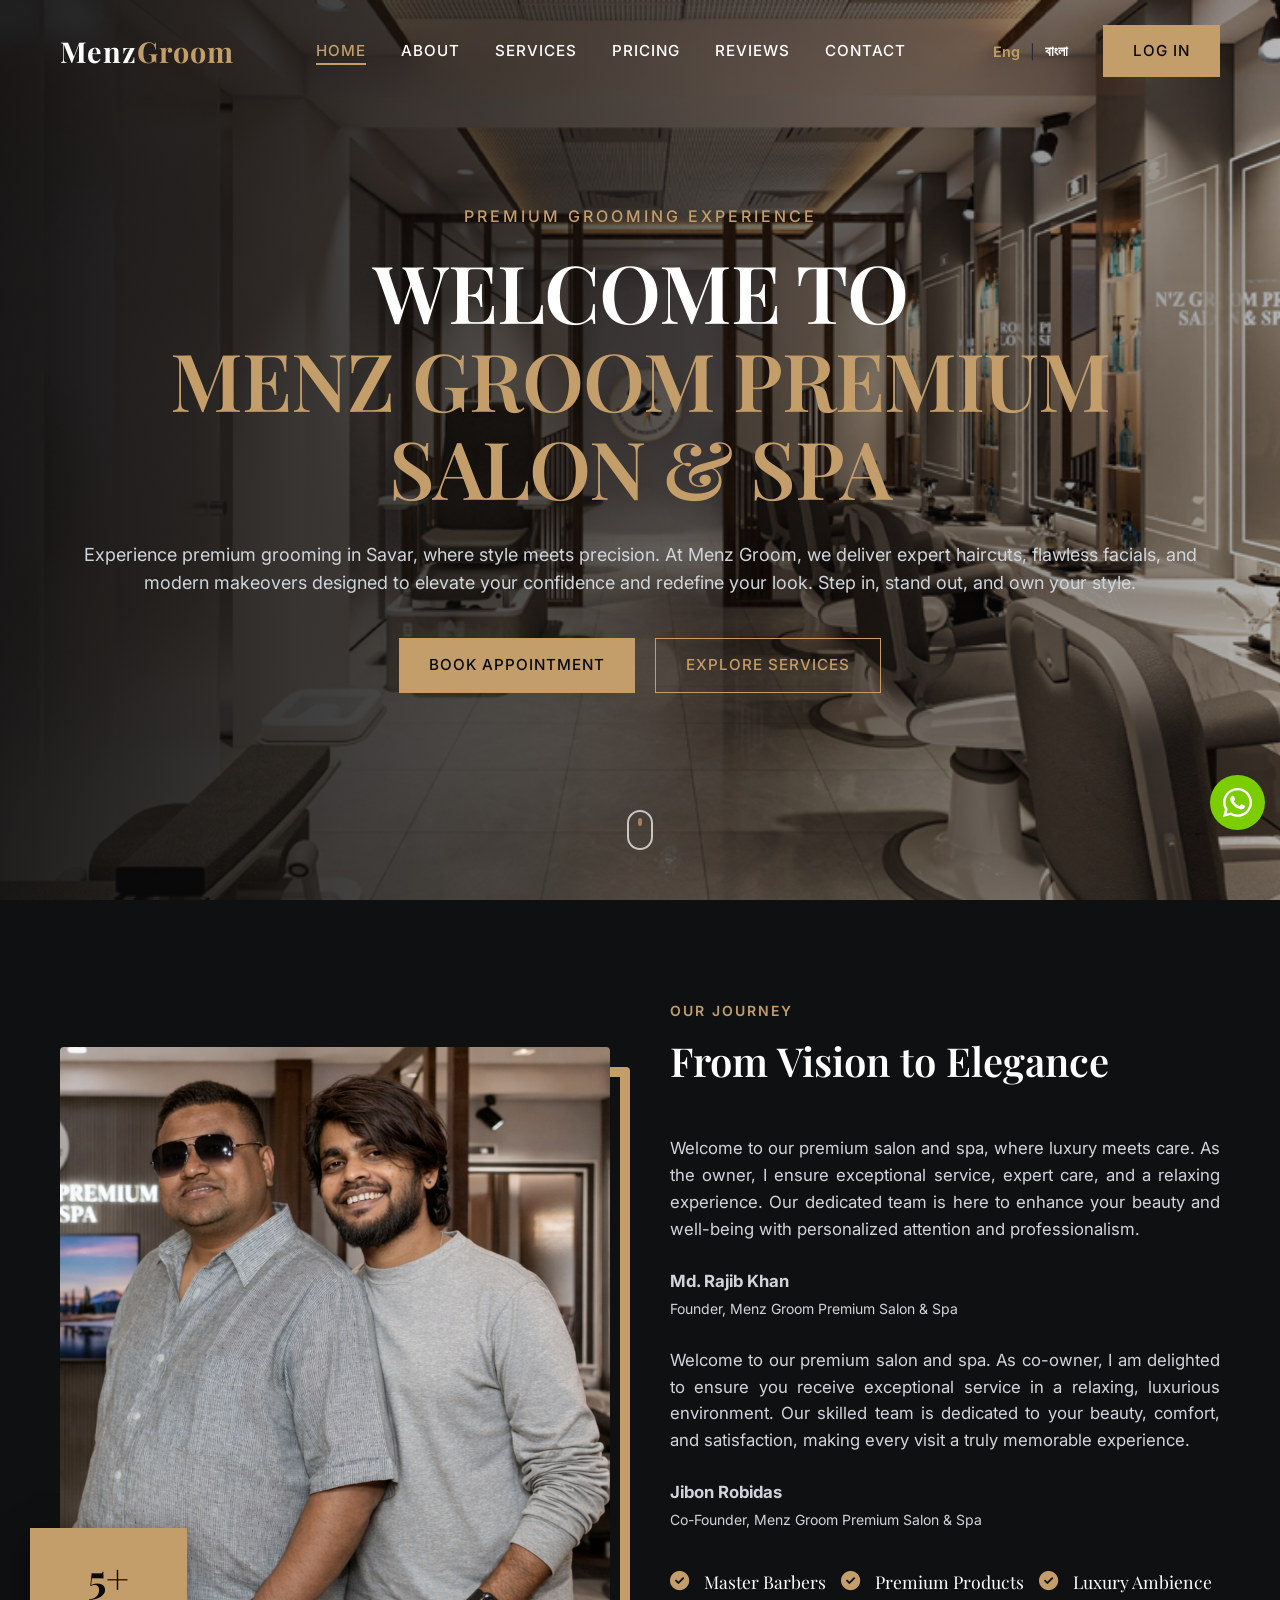
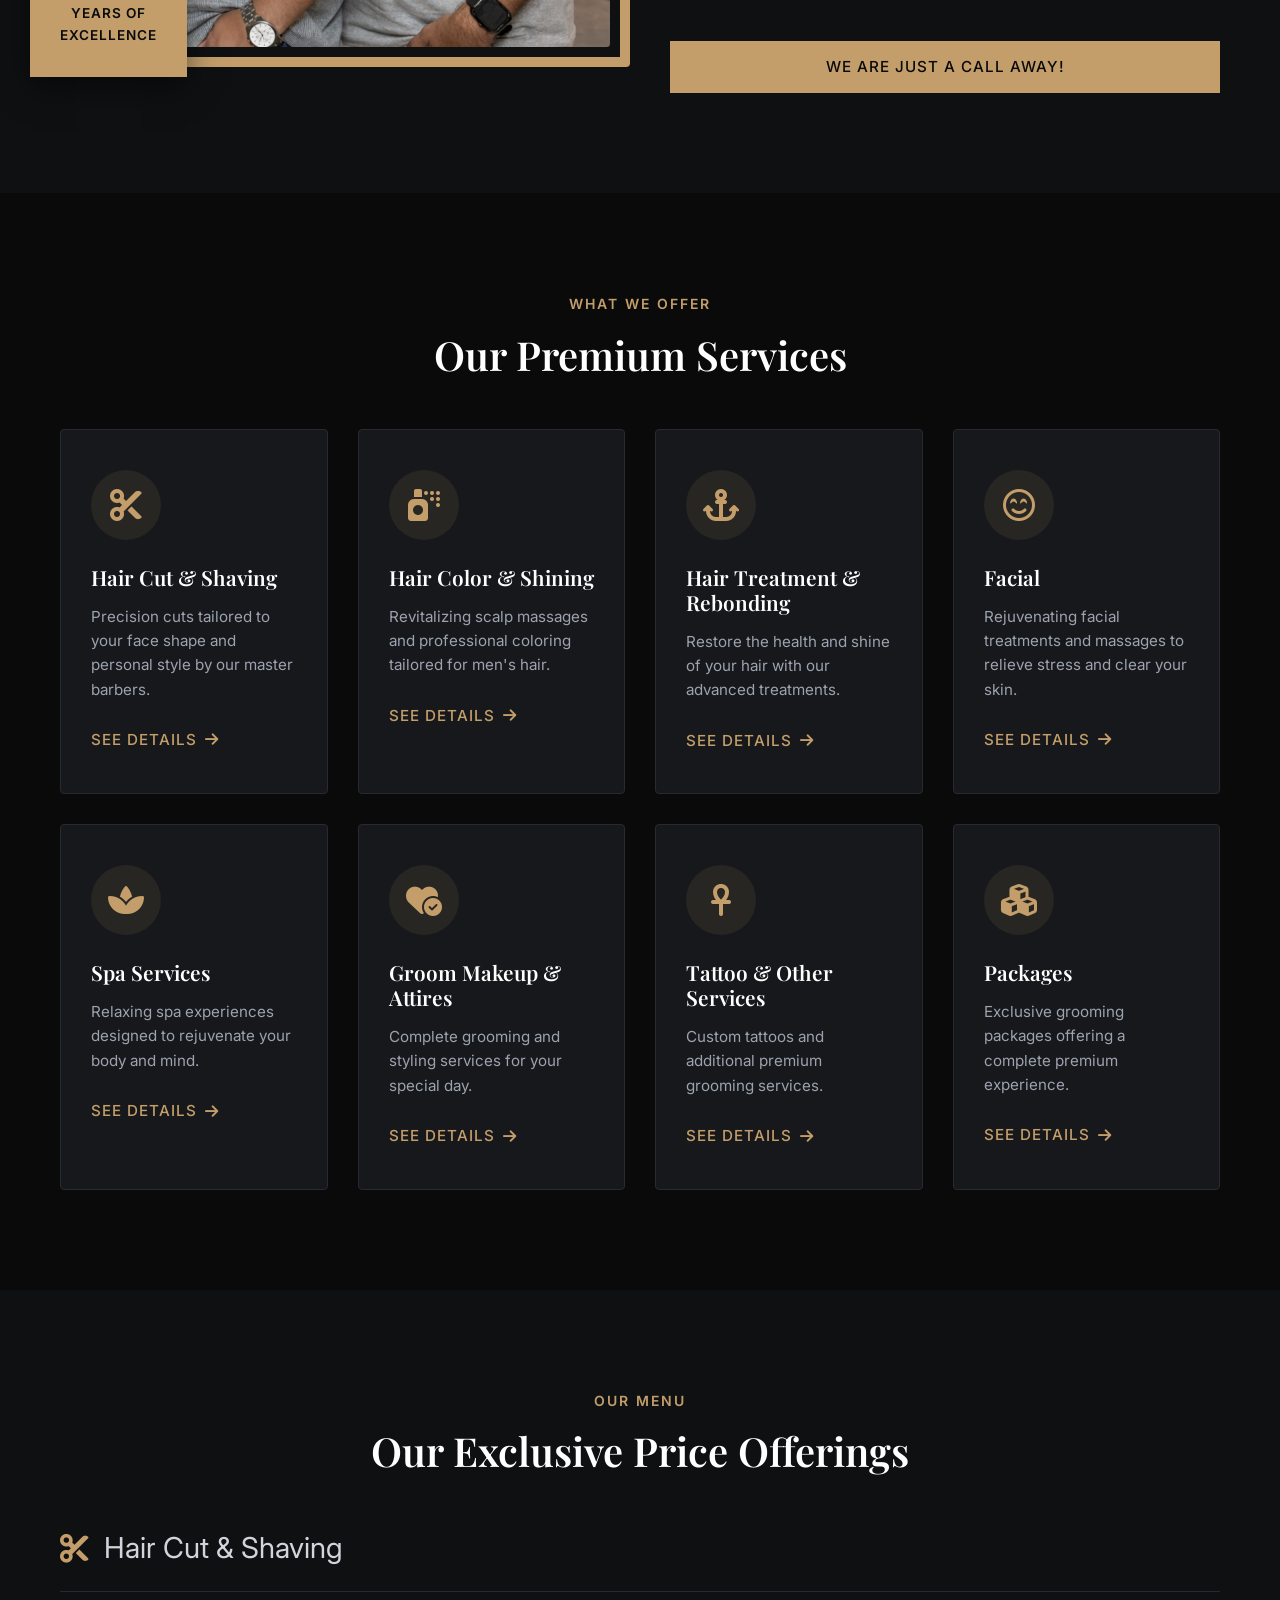
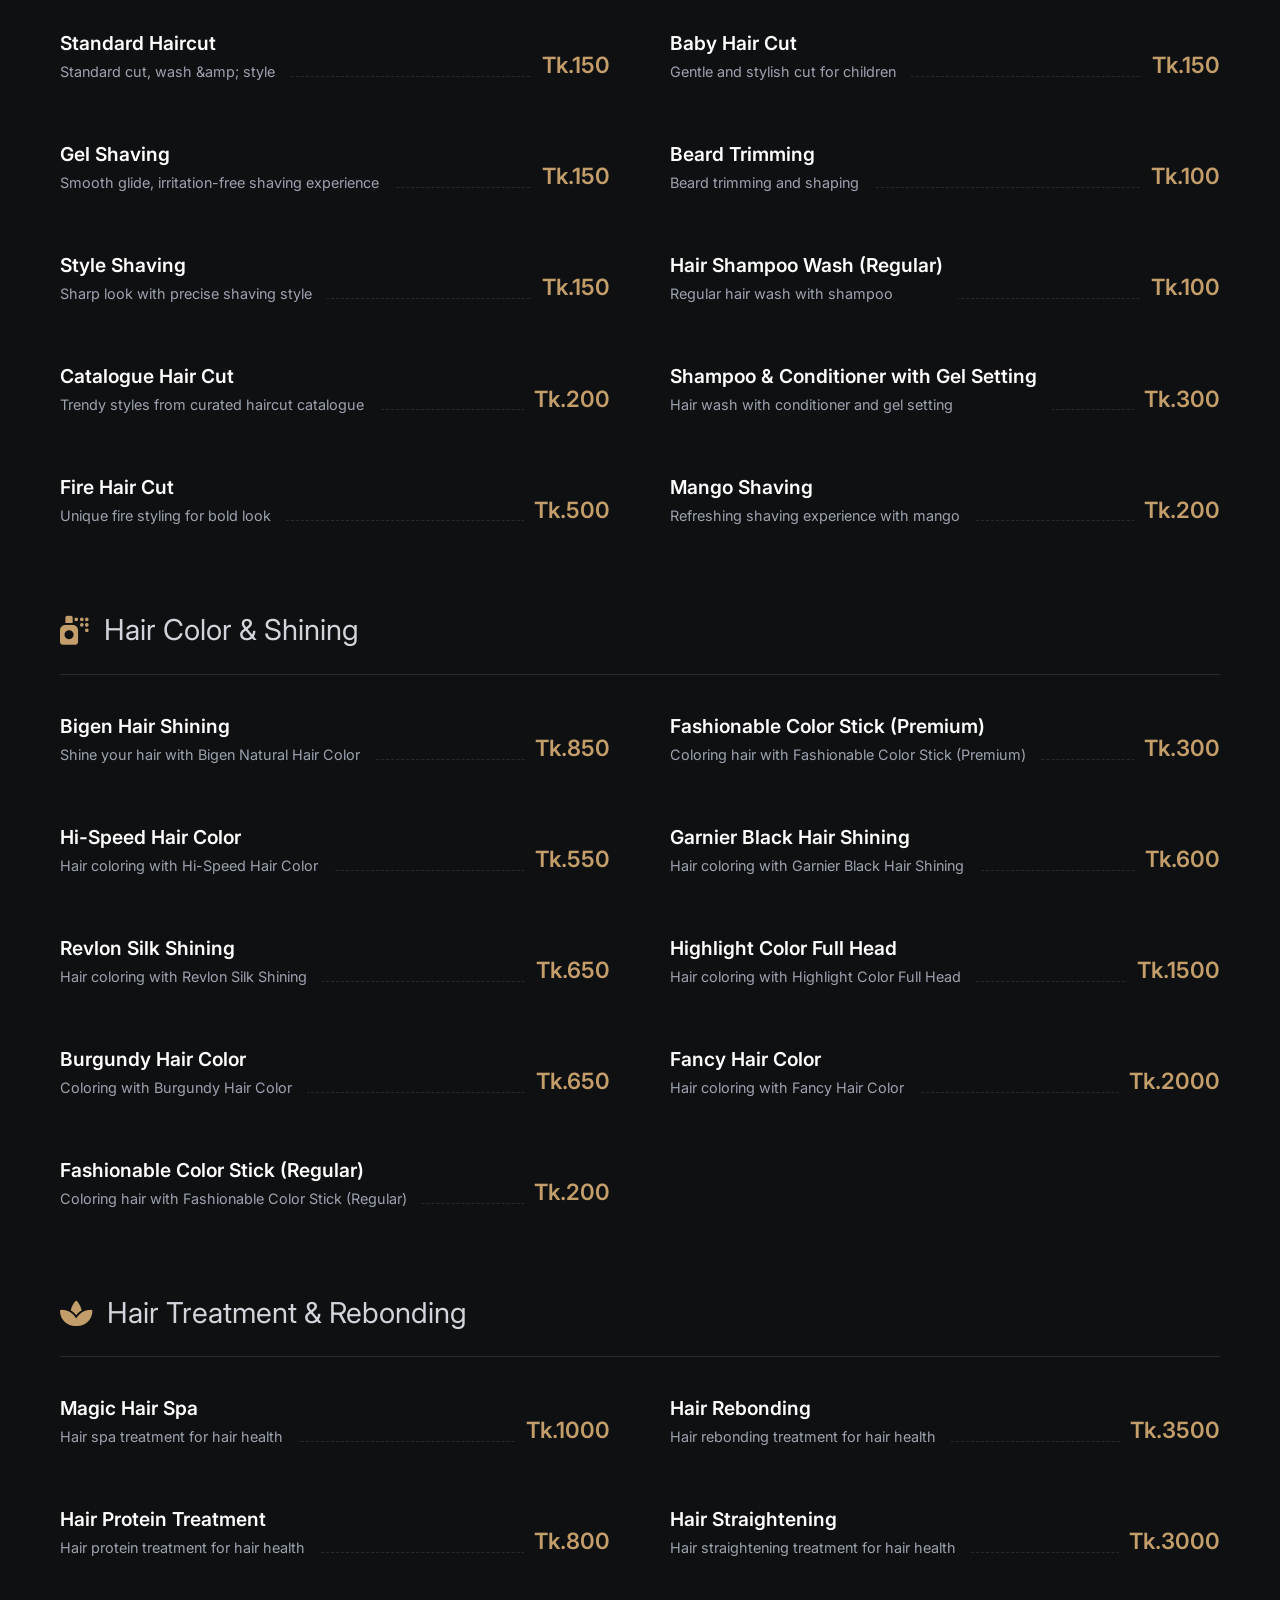
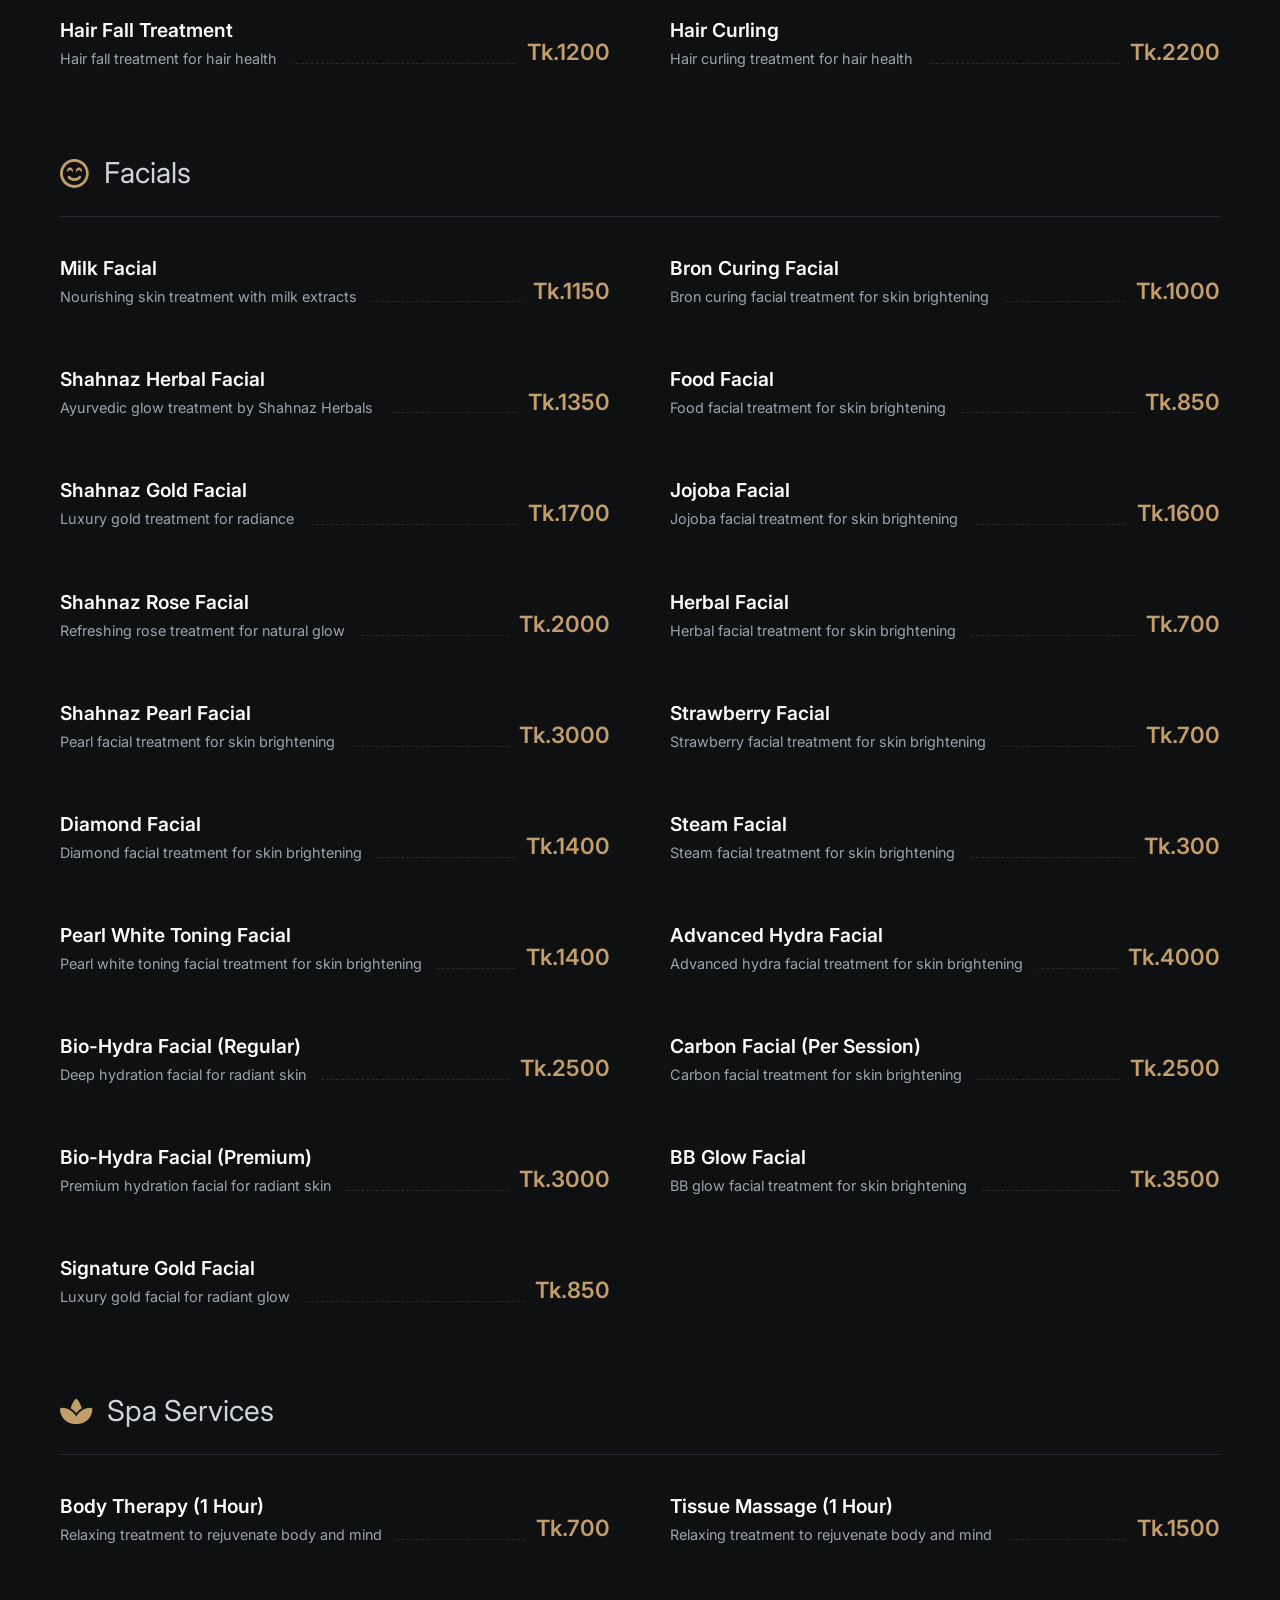
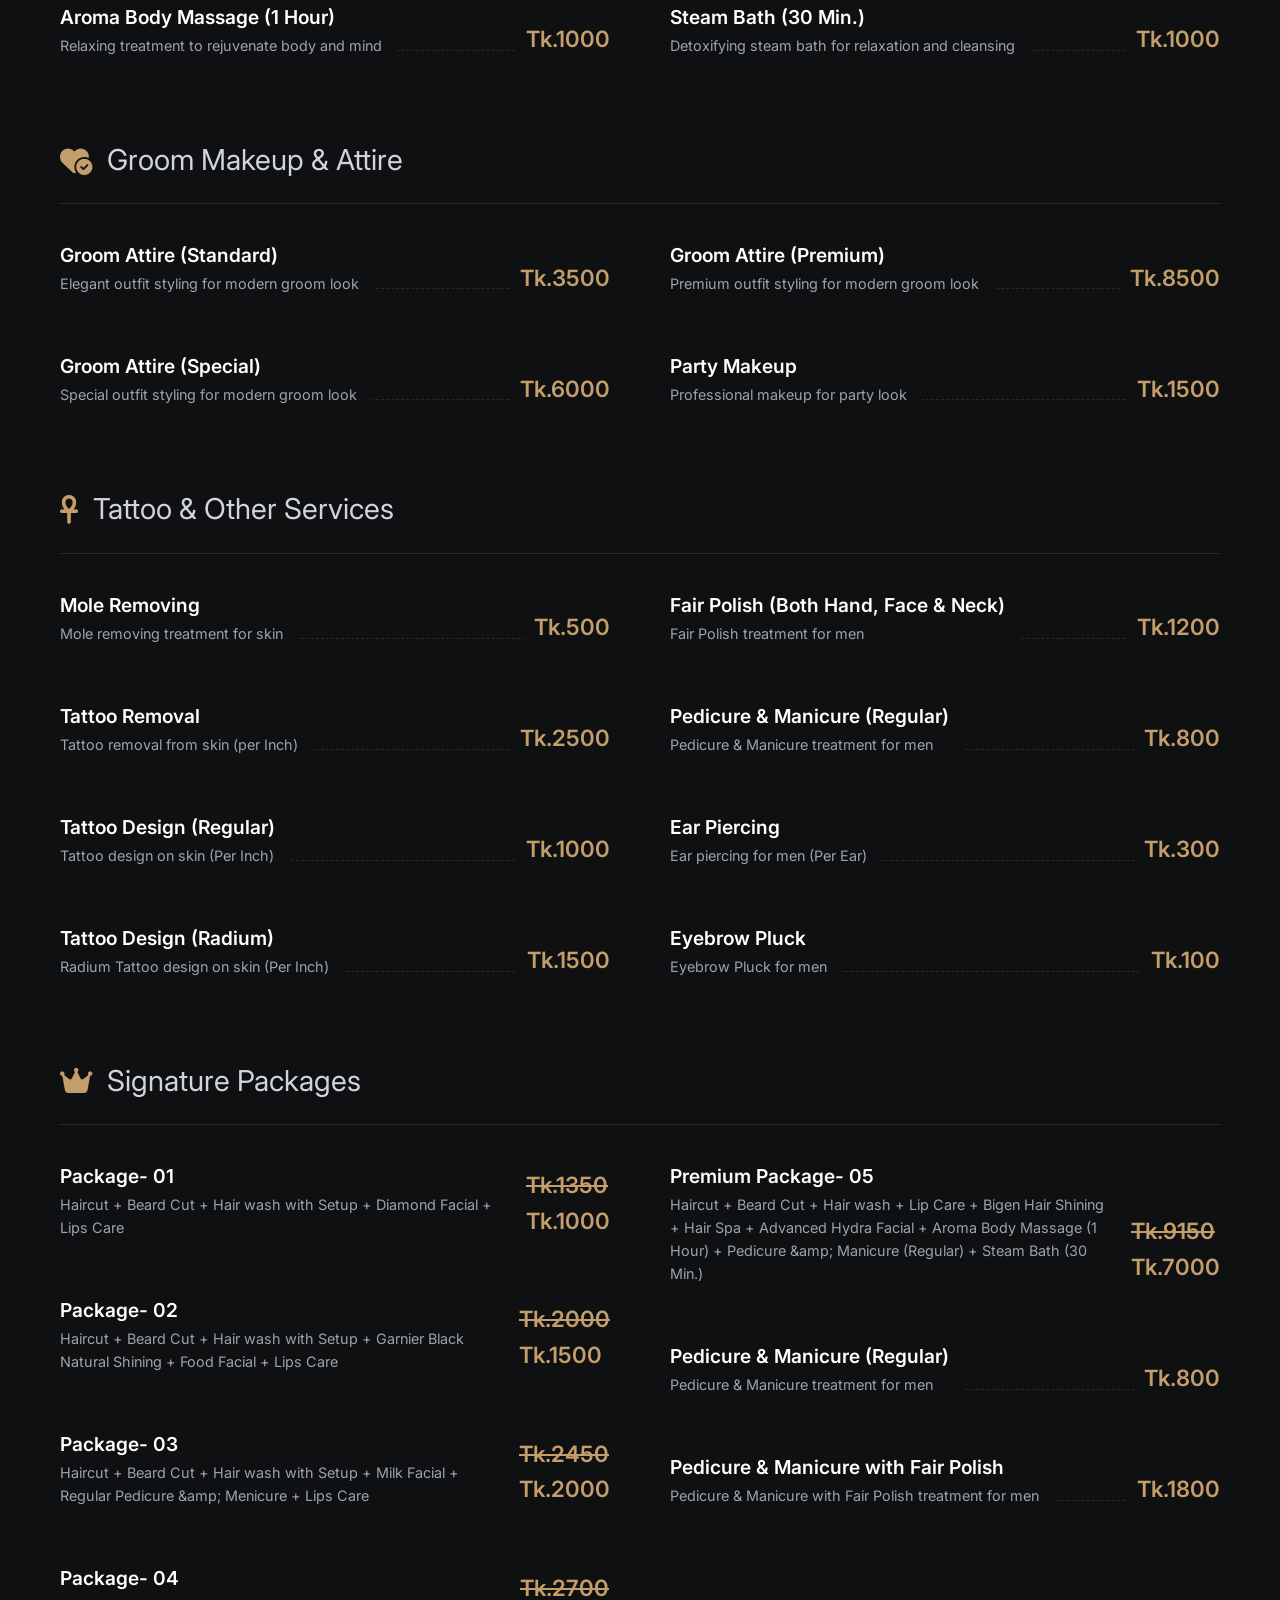
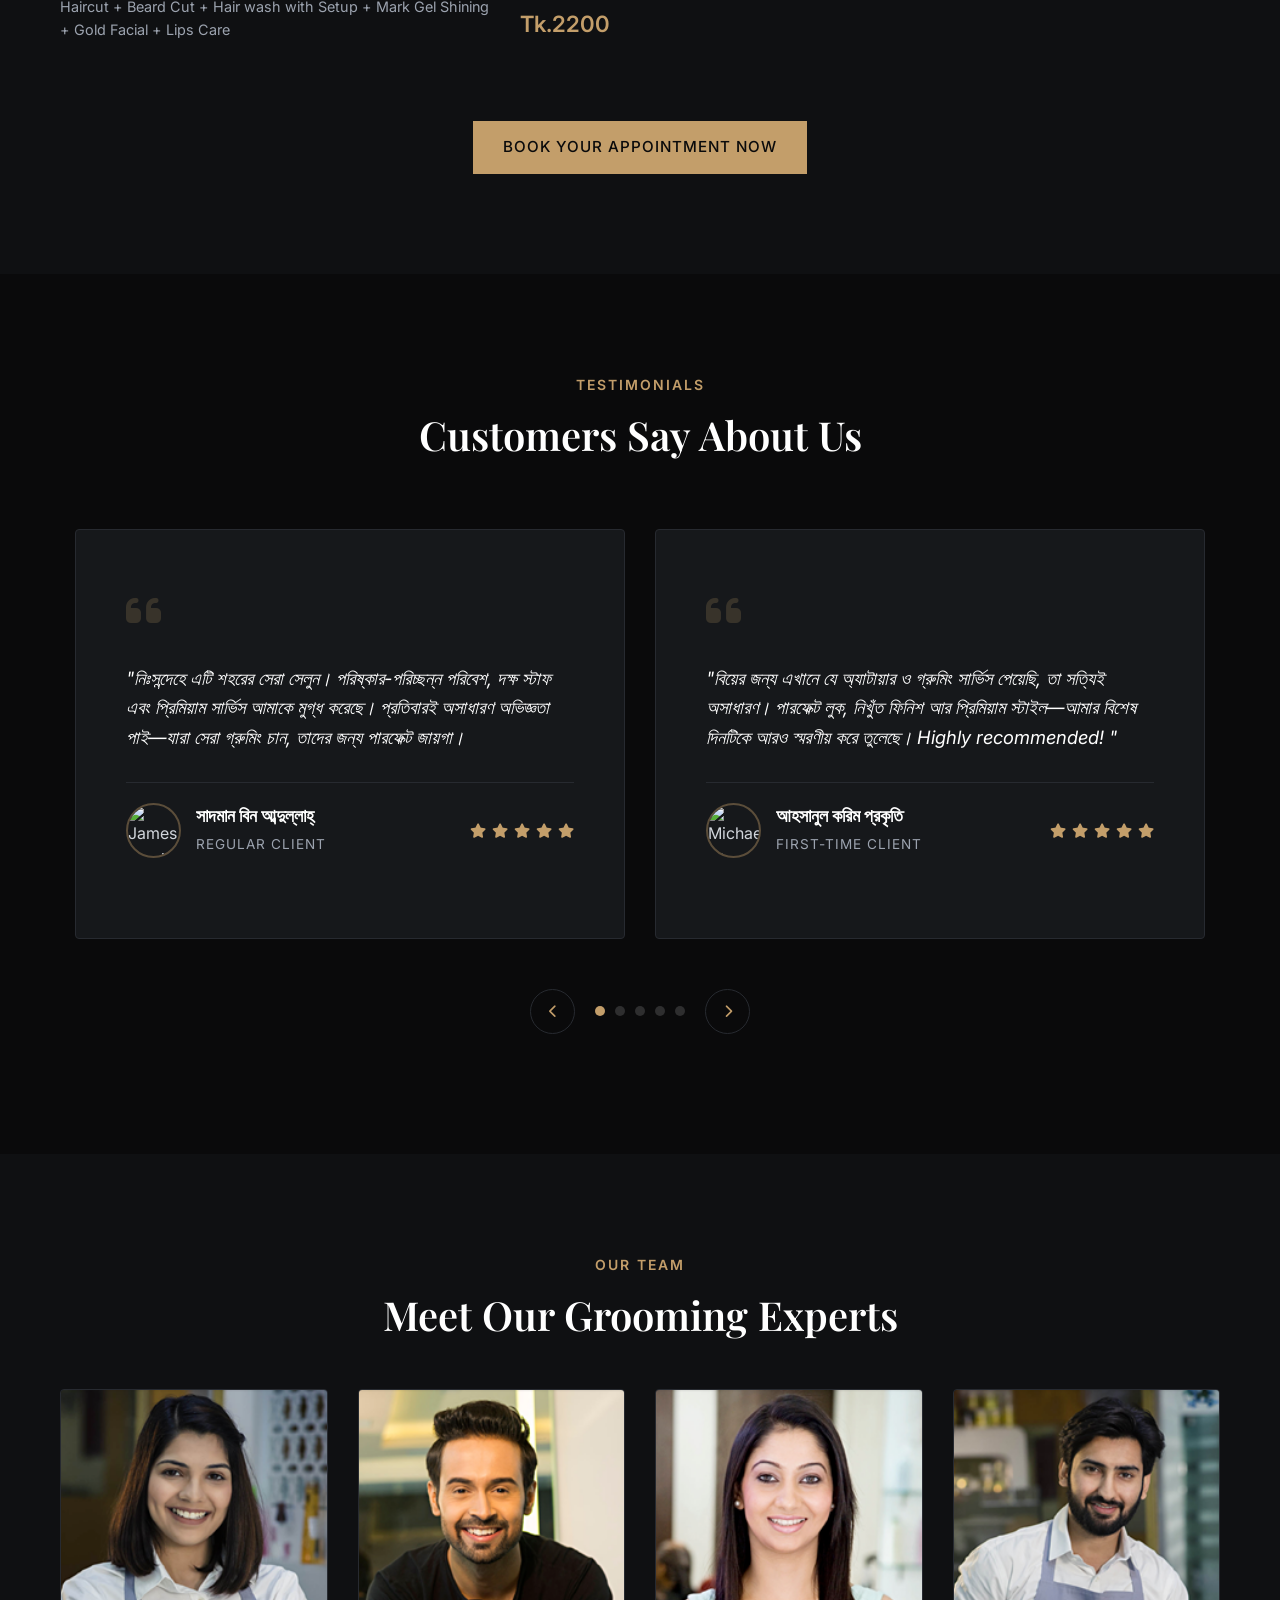
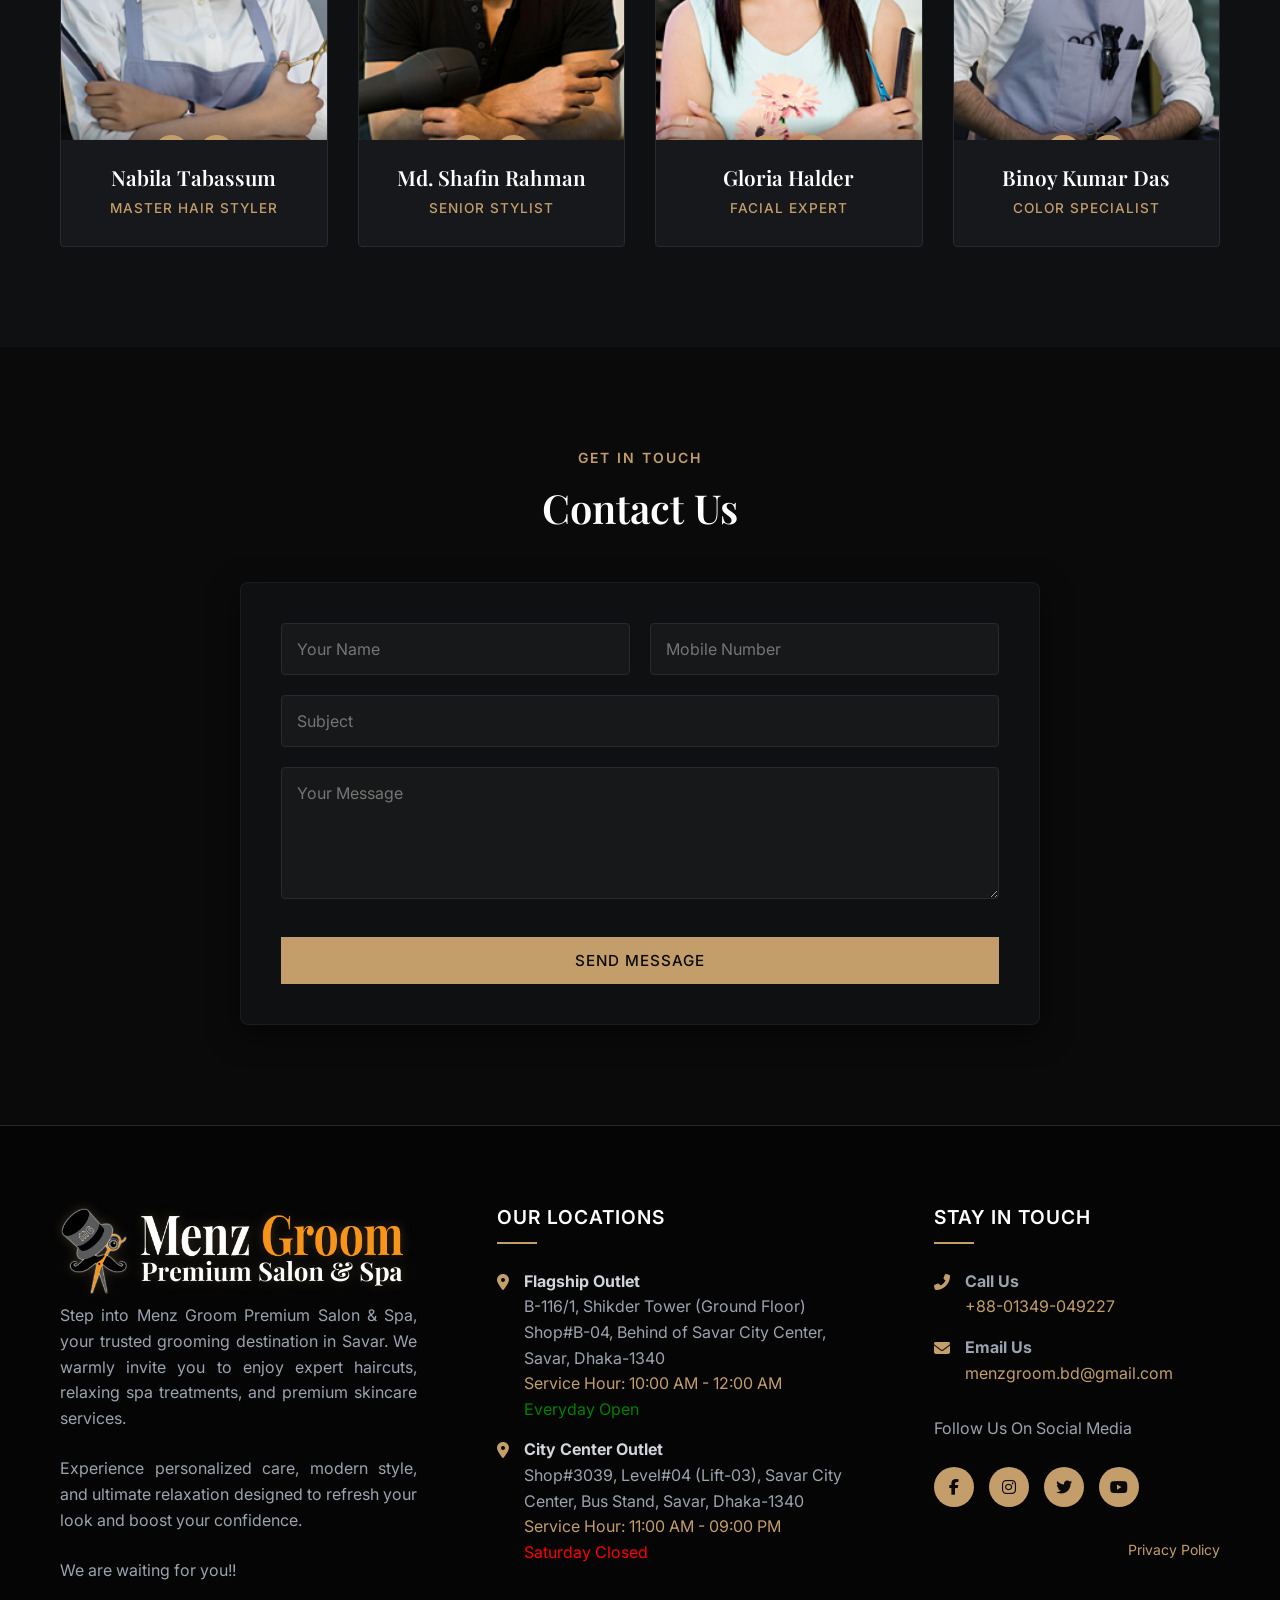
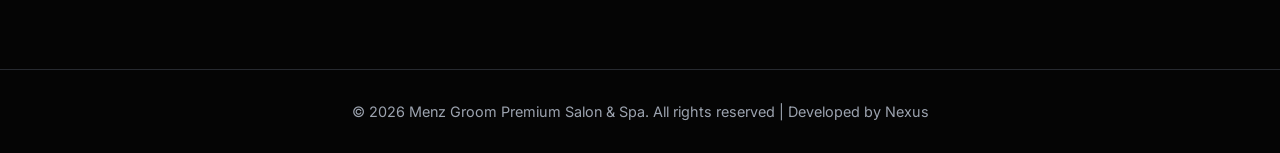
==== index.html @ 435d70dd "Hero Subtitle Fixed" ====
<!DOCTYPE html>
<html lang="en">

<head>
    <meta charset="UTF-8">
    <meta name="viewport" content="width=device-width, initial-scale=1.0">
    <!-- SEO Optimization Meta Tags -->
    <meta name="description"
        content="Menz Groom Premium Salon & Spa - The ultimate luxury grooming experience for men. Offering premium haircuts, beard styling, and spa treatments.">
    <meta name="keywords"
        content="Best Salon in Savar, Savar Salon, Best Barber Shop in Savar, Bridal Salon, Spa in savar, Savar Body massage, Best Haircut in savar, best shaving in savar, best hair color savar, Menz Groom">
    <meta name="author" content="Menz Groom">

    <title>Menz Groom | Premium Salon & Spa</title>

    <!-- Google Fonts -->
    <link rel="preconnect" href="https://fonts.googleapis.com">
    <link rel="preconnect" href="https://fonts.gstatic.com" crossorigin>
    <link
        href="https://fonts.googleapis.com/css2?family=Hind+Siliguri:wght@300;400;500;600;700&family=Inter:wght@300;400;500;600&family=Playfair+Display:ital,wght@0,400;0,500;0,600;0,700;1,400&display=swap"
        rel="stylesheet">

    <!-- FontAwesome for Icons -->
    <link rel="stylesheet" href="https://cdnjs.cloudflare.com/ajax/libs/font-awesome/6.4.0/css/all.min.css">

    <!-- Custom CSS -->
    <link rel="stylesheet" href="assets/css/style.css">

    <!-- Favicon -->
    <link rel="icon" type="image/png" href="assets/images/fav.png">
</head>

<!-- Google Analytic tag (gtag.js) -->
<script async src="https://www.googletagmanager.com/gtag/js?id=G-NZ55L3YM4B"></script>
<script>
    window.dataLayer = window.dataLayer || [];
    function gtag() { dataLayer.push(arguments); }
    gtag('js', new Date());

    gtag('config', 'G-NZ55L3YM4B');
</script>


<body>

    <!-- Header Navigation -->
    <header class="header" id="header">
        <div class="container nav-container">
            <!-- Image Logo -->
            <!--
            <a href="index.html" class="logo logo-image-link">
                <img src="assets/images/logo.png" alt="Menz Groom Premium Salon & Spa" class="logo-img">
            </a>
            -->


            <!-- Text Logo  -->
            <a href="index.html" class="logo">
                <span class="logo-text">Menz<span class="text-gold">Groom</span></span>
            </a>


            <nav class="navbar" id="navbar">
                <ul class="nav-list">
                    <li><a href="#home" class="nav-link active" data-i18n="nav_home">Home</a></li>
                    <li><a href="#about" class="nav-link" data-i18n="nav_about">About</a></li>
                    <li><a href="#services" class="nav-link" data-i18n="nav_services">Services</a></li>
                    <li><a href="#pricing" class="nav-link" data-i18n="nav_pricing">Pricing</a></li>
                    <li><a href="#testimonials" class="nav-link" data-i18n="nav_reviews">Reviews</a></li>
                    <li><a href="#contact" class="nav-link" data-i18n="nav_contact">Contact</a></li>
                </ul>
            </nav>

            <!-- Language Switcher -->

            <div class="nav-actions">
                <div class="lang-switch">
                    <button class="lang-btn active" data-lang="en">Eng</button>
                    <span class="lang-divider">|</span>
                    <button class="lang-btn" data-lang="bn">বাংলা</button>
                </div>

                <a href="login.html" class="btn btn-primary btn-login hide-on-mobile" id="btn_login"
                    data-i18n="nav_login">Log in</a>
                <div class="mobile-menu-toggle" id="mobile-menu">
                    <i class="fas fa-bars"></i>
                </div>
            </div>
        </div>
    </header>

    <!-- Hero Section -->
    <section class="hero" id="home">
        <div class="hero-overlay"></div>
        <div class="container hero-container">
            <div class="hero-content fade-in-up">
                <h2 class="sub-heading" data-i18n="hero_sub">Premium Grooming Experience</h2>
                <h1 class="main-heading" data-i18n-html="hero_main">Welcome To <br><span class="text-gold">Menz Groom
                        Premium Salon & Spa</span>
                </h1>
                <p class="hero-desc" data-i18n-html="hero_desc">Experience premium grooming in Savar—where style meets
                    precision. At Menz Groom, we deliver expert haircuts, flawless facials, and modern makeovers
                    designed to elevate your confidence and redefine your look. Step in, stand out, and own your style.
                </p>
                <div class="hero-buttons">
                    <a href="https://api.whatsapp.com/send?phone=8801349049227" class="btn btn-primary" target="_blank"
                        data-i18n="hero_btn_book">Book Appointment</a>
                    <a href="#services" class="btn btn-outline" data-i18n="hero_btn_explore">Explore Services</a>
                </div>
            </div>
        </div>
        <!-- Scroll indicator -->
        <a href="#about" class="scroll-down">
            <span class="mouse">
                <span class="wheel"></span>
            </span>
        </a>
    </section>

    <!-- About Section -->
    <section class="about section-padding" id="about">
        <div class="container about-container">
            <div class="about-image-wrapper reveal-left">
                <!-- Image will be inserted via CSS or JS later -->
                <div class="about-img-container" id="about-img-container">
                    <div class="experience-badge">
                        <span class="years">5+</span>
                        <span class="text" data-i18n-html="about_badge">Years of<br>Excellence</span>
                    </div>
                </div>
            </div>
            <div class="about-content reveal-right">
                <div class="section-title">
                    <span class="subtitle" data-i18n="about_sub">Our Journey</span>
                    <h2 data-i18n="about_h2">From Vision to Elegance</h2>
                </div>
                <p style="text-align: justify;" data-i18n="about_p1">Welcome to our premium salon and spa, where luxury
                    meets care. As the owner, I ensure exceptional service, expert care, and a relaxing experience. Our
                    dedicated team is here to enhance your beauty and well-being with personalized attention and
                    professionalism.</p>
                <p><b data-i18n="about_author">Md. Rajib Khan</b><br>
                    <span data-i18n="about_desig" style="font-size: 14px;">Founder, Menz Groom Premium Salon &
                        Spa</span>
                </p>

                <p style="text-align: justify;" data-i18n="about_p2">Welcome to our premium salon and spa. As co-owner,
                    I am delighted to ensure you receive exceptional service in a relaxing, luxurious environment. Our
                    skilled team is dedicated to your beauty, comfort, and satisfaction, making every visit a truly
                    memorable experience.</p>
                <p><b data-i18n="about_author2">Jibon Robidas</b><br>
                    <span data-i18n="about_desig2" style="font-size: 14px;">Co-Founder, Menz Groom Premium Salon &
                        Spa</span>
                </p>

                <div class="features-list">
                    <div class="feature-item">
                        <i class="fas fa-check-circle text-gold"></i>
                        <span data-i18n="about_feat1">Master Barbers</span>

                        <div class="feature-item">
                            <i class="fas fa-check-circle text-gold"></i>
                            <span data-i18n="about_feat2">Premium Products</span>
                        </div>
                        <div class="feature-item">
                            <i class="fas fa-check-circle text-gold"></i>
                            <span data-i18n="about_feat3">Luxury Ambience</span>
                        </div>
                    </div>
                    <a href="https://api.whatsapp.com/send?phone=8801349049227" class="btn btn-primary mt-30"
                        target="_blank" data-i18n="about_btn">We are just a call away!</a>
                </div>
            </div>
    </section>

    <!-- Services Section -->
    <section class="services section-padding bg-darker" id="services">
        <div class="container">
            <div class="section-title text-center reveal-up">
                <span class="subtitle" data-i18n="svc_sub">What We Offer</span>
                <h2 data-i18n="svc_h2">Our Premium Services</h2>
            </div>

            <div class="services-grid">
                <!-- Service 1 -->
                <div class="service-card reveal-up" style="transition-delay: 0.1s;">
                    <div class="service-icon">
                        <i class="fas fa-cut"></i>
                    </div>
                    <h3 data-i18n="svc1_h3">Hair Cut & Shaving</h3>
                    <p data-i18n="svc1_p">Precision cuts tailored to your face shape and personal style by our master
                        barbers.</p>
                    <a href="#pricing" class="service-link" data-i18n-html="svc_link">See Details <i
                            class="fas fa-arrow-right"></i></a>
                </div>

                <!-- Service 2 -->
                <div class="service-card reveal-up" style="transition-delay: 0.2s;">
                    <div class="service-icon">
                        <i class="fas fa-spray-can"></i>
                    </div>
                    <div class="service-icon-bg"></div>
                    <h3 data-i18n="svc2_h3">Hair Color & Shining</h3>
                    <p data-i18n="svc2_p">Revitalizing scalp massages and professional coloring tailored for men's hair.
                    </p>
                    <a href="#hair-color-shining" class="service-link" data-i18n-html="svc_link">See Details <i
                            class="fas fa-arrow-right"></i></a>
                </div>

                <!-- Service 3 -->
                <div class="service-card reveal-up" style="transition-delay: 0.3s;">
                    <div class="service-icon">
                        <i class="fa-solid fa-anchor"></i>
                    </div>
                    <h3 data-i18n="svc3_h3">Hair Treatment & Rebonding</h3>
                    <p data-i18n="svc3_p">Restore the health and shine of your hair with our advanced treatments.</p>
                    <a href="#hair-treatment-rebonding" class="service-link" data-i18n-html="svc_link">See Details <i
                            class="fas fa-arrow-right"></i></a>
                </div>

                <!-- Service 4 -->
                <div class="service-card reveal-up" style="transition-delay: 0.4s;">
                    <div class="service-icon">
                        <i class="fa-regular fa-face-smile-beam"></i>
                    </div>
                    <h3 data-i18n="svc4_h3">Facial</h3>
                    <p data-i18n="svc4_p">Rejuvenating facial treatments and massages to relieve stress and clear your
                        skin.</p>
                    <a href="#pricing" class="service-link" data-i18n-html="svc_link">See Details <i
                            class="fas fa-arrow-right"></i></a>
                </div>

                <!-- Service 5 -->
                <div class="service-card reveal-up" style="transition-delay: 0.5s;">
                    <div class="service-icon">
                        <i class="fas fa-spa"></i>
                    </div>
                    <h3 data-i18n="svc5_h3">Spa Services</h3>
                    <p data-i18n="svc5_p">Relaxing spa experiences designed to rejuvenate your body and mind.</p>
                    <a href="#spa-services" class="service-link" data-i18n-html="svc_link">See Details <i
                            class="fas fa-arrow-right"></i></a>
                </div>

                <!-- Service 6 -->
                <div class="service-card reveal-up" style="transition-delay: 0.6s;">
                    <div class="service-icon">
                        <i class="fa-solid fa-heart-circle-check"></i>
                    </div>
                    <h3 data-i18n="svc6_h3">Groom Makeup & Attires</h3>
                    <p data-i18n="svc6_p">Complete grooming and styling services for your special day.</p>
                    <a href="#groom-makeup-attire" class="service-link" data-i18n-html="svc_link">See Details <i
                            class="fas fa-arrow-right"></i></a>
                </div>

                <!-- Service 7 -->
                <div class="service-card reveal-up" style="transition-delay: 0.7s;">
                    <div class="service-icon">
                        <i class="fa-solid fa-ankh"></i>
                    </div>
                    <h3 data-i18n="svc7_h3">Tattoo & Other Services</h3>
                    <p data-i18n="svc7_p">Custom tattoos and additional premium grooming services.</p>
                    <a href="#tattoo-other-services" class="service-link" data-i18n-html="svc_link">See Details <i
                            class="fas fa-arrow-right"></i></a>
                </div>

                <!-- Service 8 -->
                <div class="service-card reveal-up" style="transition-delay: 0.8s;">
                    <div class="service-icon">
                        <i class="fa-solid fa-cubes"></i>
                    </div>
                    <h3 data-i18n="svc8_h3">Packages</h3>
                    <p data-i18n="svc8_p">Exclusive grooming packages offering a complete premium experience.</p>
                    <a href="#packages" class="service-link" data-i18n-html="svc_link">See Details <i
                            class="fas fa-arrow-right"></i></a>
                </div>
            </div>
        </div>
    </section>

    <!-- Pricing Section -->
    <section class="pricing section-padding" id="pricing">
        <div class="container">
            <div class="section-title text-center reveal-up">
                <span class="subtitle" data-i18n="pricing_sub">Our Menu</span>
                <h2 data-i18n="pricing_h2">Our Exclusive Price Offerings</h2>
            </div>

            <!-- Hair Cut & Shaving -->
            <div class="menu-category reveal-up" id="hair-cut-shaving">
                <div class="pricing-title" data-i18n-html="hcs_title">
                    <i class="fas fa-scissors text-gold"></i> Hair Cut & Shaving
                </div>
                <div class="menu-grid">
                    <div class="pricing-list">
                        <div class="pricing-item">
                            <div class="pricing-info">
                                <h4 data-i18n="hcs_1_h4">Standard Haircut</h4>
                                <p data-i18n="hcs_1_p">Standard cut, wash & style</p>
                            </div>
                            <div class="pricing-price">Tk.150</div>
                        </div>
                        <div class="pricing-item mt-30">
                            <div class="pricing-info">
                                <h4 data-i18n="hcs_2_h4">Gel Shaving</h4>
                                <p data-i18n="hcs_2_p">Smooth glide, irritation-free shaving experience</p>
                            </div>
                            <div class="pricing-price">Tk.150</div>
                        </div>
                        <div class="pricing-item mt-30">
                            <div class="pricing-info">
                                <h4 data-i18n="hcs_3_h4">Style Shaving</h4>
                                <p data-i18n="hcs_3_p">Sharp look with precise shaving style</p>
                            </div>
                            <div class="pricing-price">Tk.150</div>
                        </div>
                        <div class="pricing-item mt-30">
                            <div class="pricing-info">
                                <h4 data-i18n="hcs_4_h4">Catalogue Hair Cut</h4>
                                <p data-i18n="hcs_4_p">Trendy styles from curated haircut catalogue</p>
                            </div>
                            <div class="pricing-price">Tk.200</div>
                        </div>
                        <div class="pricing-item mt-30">
                            <div class="pricing-info">
                                <h4 data-i18n="hcs_5_h4">Fire Hair Cut</h4>
                                <p data-i18n="hcs_5_p">Unique fire styling for bold look</p>
                            </div>
                            <div class="pricing-price">Tk.500</div>
                        </div>
                    </div>

                    <div class="pricing-list">
                        <div class="pricing-item">
                            <div class="pricing-info">
                                <h4 data-i18n="hcs_6_h4">Baby Hair Cut</h4>
                                <p data-i18n="hcs_6_p">Gentle and stylish cut for children</p>
                            </div>
                            <div class="pricing-price">Tk.150</div>
                        </div>
                        <div class="pricing-item mt-30">
                            <div class="pricing-info">
                                <h4 data-i18n="hcs_7_h4">Beard Trimming</h4>
                                <p data-i18n="hcs_7_p">Beard trimming and shaping</p>
                            </div>
                            <div class="pricing-price">Tk.100</div>
                        </div>
                        <div class="pricing-item mt-30">
                            <div class="pricing-info">
                                <h4 data-i18n="hcs_8_h4">Hair Shampoo Wash (Regular)</h4>
                                <p data-i18n="hcs_8_p">Regular hair wash with shampoo</p>
                            </div>
                            <div class="pricing-price">Tk.100</div>
                        </div>
                        <div class="pricing-item mt-30">
                            <div class="pricing-info">
                                <h4 data-i18n="hcs_9_h4">Shampoo & Conditioner with Gel Setting</h4>
                                <p data-i18n="hcs_9_p">Hair wash with conditioner and gel setting</p>
                            </div>
                            <div class="pricing-price">Tk.300</div>
                        </div>
                        <div class="pricing-item mt-30">
                            <div class="pricing-info">
                                <h4 data-i18n="hcs_10_h4">Mango Shaving</h4>
                                <p data-i18n="hcs_10_p">Refreshing shaving experience with mango</p>
                            </div>
                            <div class="pricing-price">Tk.200</div>
                        </div>
                    </div>
                </div>
            </div>

            <!-- Hair Color & Shining -->
            <div class="menu-category reveal-up" id="hair-color-shining">
                <div class="pricing-title" data-i18n-html="hco_title">
                    <i class="fas fa-spray-can text-gold"></i> Hair Color & Shining
                </div>
                <div class="menu-grid">
                    <div class="pricing-list">
                        <div class="pricing-item">
                            <div class="pricing-info">
                                <h4 data-i18n="hco_1_h4">Bigen Hair Shining</h4>
                                <p data-i18n="hco_1_p">Shine your hair with Bigen Natural Hair Color</p>
                            </div>
                            <div class="pricing-price">Tk.850</div>
                        </div>
                        <div class="pricing-item mt-30">
                            <div class="pricing-info">
                                <h4 data-i18n="hco_2_h4">Hi-Speed Hair Color</h4>
                                <p data-i18n="hco_2_p">Hair coloring with Hi-Speed Hair Color</p>
                            </div>
                            <div class="pricing-price">Tk.550</div>
                        </div>
                        <div class="pricing-item mt-30">
                            <div class="pricing-info">
                                <h4 data-i18n="hco_3_h4">Revlon Silk Shining</h4>
                                <p data-i18n="hco_3_p">Hair coloring with Revlon Silk Shining</p>
                            </div>
                            <div class="pricing-price">Tk.650</div>
                        </div>
                        <div class="pricing-item mt-30">
                            <div class="pricing-info">
                                <h4 data-i18n="hco_4_h4">Burgundy Hair Color</h4>
                                <p data-i18n="hco_4_p">Coloring with Burgundy Hair Color</p>
                            </div>
                            <div class="pricing-price">Tk.650</div>
                        </div>
                        <div class="pricing-item mt-30">
                            <div class="pricing-info">
                                <h4 data-i18n="hco_5_h4">Fashionable Color Stick (Regular)</h4>
                                <p data-i18n="hco_5_p">Coloring hair with Fashionable Color Stick (Regular)</p>
                            </div>
                            <div class="pricing-price">Tk.200</div>
                        </div>
                    </div>
                    <div class="pricing-list">
                        <div class="pricing-item">
                            <div class="pricing-info">
                                <h4 data-i18n="hco_6_h4">Fashionable Color Stick (Premium)</h4>
                                <p data-i18n="hco_6_p">Coloring hair with Fashionable Color Stick (Premium)</p>
                            </div>
                            <div class="pricing-price">Tk.300</div>
                        </div>
                        <div class="pricing-item mt-30">
                            <div class="pricing-info">
                                <h4 data-i18n="hco_7_h4">Garnier Black Hair Shining</h4>
                                <p data-i18n="hco_7_p">Hair coloring with Garnier Black Hair Shining</p>
                            </div>
                            <div class="pricing-price">Tk.600</div>
                        </div>
                        <div class="pricing-item mt-30">
                            <div class="pricing-info">
                                <h4 data-i18n="hco_8_h4">Highlight Color Full Head</h4>
                                <p data-i18n="hco_8_p">Hair coloring with Highlight Color Full Head</p>
                            </div>
                            <div class="pricing-price">Tk.1500</div>
                        </div>
                        <div class="pricing-item mt-30">
                            <div class="pricing-info">
                                <h4 data-i18n="hco_9_h4">Fancy Hair Color</h4>
                                <p data-i18n="hco_9_p">Hair coloring with Fancy Hair Color</p>
                            </div>
                            <div class="pricing-price">Tk.2000</div>
                        </div>
                    </div>
                </div>
            </div>

            <!-- Hair Treatment & Rebonding -->
            <div class="menu-category reveal-up" id="hair-treatment-rebonding">
                <div class="pricing-title" data-i18n-html="htr_title">
                    <i class="fas fa-spa text-gold"></i> Hair Treatment & Rebonding
                </div>
                <div class="menu-grid">
                    <div class="pricing-list">
                        <div class="pricing-item">
                            <div class="pricing-info">
                                <h4 data-i18n="htr_1_h4">Magic Hair Spa</h4>
                                <p data-i18n="htr_1_p">Hair spa treatment for hair health</p>
                            </div>
                            <div class="pricing-price">Tk.1000</div>
                        </div>
                        <div class="pricing-item mt-30">
                            <div class="pricing-info">
                                <h4 data-i18n="htr_2_h4">Hair Protein Treatment</h4>
                                <p data-i18n="htr_2_p">Hair protein treatment for hair health</p>
                            </div>
                            <div class="pricing-price">Tk.800</div>
                        </div>
                        <div class="pricing-item mt-30">
                            <div class="pricing-info">
                                <h4 data-i18n="htr_3_h4">Hair Fall Treatment</h4>
                                <p data-i18n="htr_3_p">Hair fall treatment for hair health</p>
                            </div>
                            <div class="pricing-price">Tk.1200</div>
                        </div>
                    </div>

                    <div class="pricing-list">
                        <div class="pricing-item">
                            <div class="pricing-info">
                                <h4 data-i18n="htr_4_h4">Hair Rebonding</h4>
                                <p data-i18n="htr_4_p">Hair rebonding treatment for hair health</p>
                            </div>
                            <div class="pricing-price">Tk.3500</div>
                        </div>
                        <div class="pricing-item mt-30">
                            <div class="pricing-info">
                                <h4 data-i18n="htr_5_h4">Hair Straightening</h4>
                                <p data-i18n="htr_5_p">Hair straightening treatment for hair health</p>
                            </div>
                            <div class="pricing-price">Tk.3000</div>
                        </div>
                        <div class="pricing-item mt-30">
                            <div class="pricing-info">
                                <h4 data-i18n="htr_6_h4">Hair Curling</h4>
                                <p data-i18n="htr_6_p">Hair curling treatment for hair health</p>
                            </div>
                            <div class="pricing-price">Tk.2200</div>
                        </div>
                    </div>
                </div>
            </div>

            <!-- Facials -->
            <div class="menu-category reveal-up" id="facials">
                <div class="pricing-title" data-i18n-html="fac_title">
                    <i class="fa-regular fa-face-smile-beam text-gold"></i> Facials
                </div>
                <div class="menu-grid">
                    <div class="pricing-list">
                        <div class="pricing-item">
                            <div class="pricing-info">
                                <h4 data-i18n="fac_1_h4">Milk Facial</h4>
                                <p data-i18n="fac_1_p">Nourishing skin treatment with milk extracts</p>
                            </div>
                            <div class="pricing-price">Tk.1150</div>
                        </div>
                        <div class="pricing-item mt-30">
                            <div class="pricing-info">
                                <h4 data-i18n="fac_2_h4">Shahnaz Herbal Facial</h4>
                                <p data-i18n="fac_2_p">Ayurvedic glow treatment by Shahnaz Herbals</p>
                            </div>
                            <div class="pricing-price">Tk.1350</div>
                        </div>
                        <div class="pricing-item mt-30">
                            <div class="pricing-info">
                                <h4 data-i18n="fac_3_h4">Shahnaz Gold Facial</h4>
                                <p data-i18n="fac_3_p">Luxury gold treatment for radiance</p>
                            </div>
                            <div class="pricing-price">Tk.1700</div>
                        </div>
                        <div class="pricing-item mt-30">
                            <div class="pricing-info">
                                <h4 data-i18n="fac_4_h4">Shahnaz Rose Facial</h4>
                                <p data-i18n="fac_4_p">Refreshing rose treatment for natural glow</p>
                            </div>
                            <div class="pricing-price">Tk.2000</div>
                        </div>
                        <div class="pricing-item mt-30">
                            <div class="pricing-info">
                                <h4 data-i18n="fac_5_h4">Shahnaz Pearl Facial</h4>
                                <p data-i18n="fac_5_p">Pearl facial treatment for skin brightening</p>
                            </div>
                            <div class="pricing-price">Tk.3000</div>
                        </div>
                        <div class="pricing-item mt-30">
                            <div class="pricing-info">
                                <h4 data-i18n="fac_6_h4">Diamond Facial</h4>
                                <p data-i18n="fac_6_p">Diamond facial treatment for skin brightening</p>
                            </div>
                            <div class="pricing-price">Tk.1400</div>
                        </div>
                        <div class="pricing-item mt-30">
                            <div class="pricing-info">
                                <h4 data-i18n="fac_7_h4">Pearl White Toning Facial</h4>
                                <p data-i18n="fac_7_p">Pearl white toning facial treatment for skin brightening</p>
                            </div>
                            <div class="pricing-price">Tk.1400</div>
                        </div>
                        <div class="pricing-item mt-30">
                            <div class="pricing-info">
                                <h4 data-i18n="fac_8_h4">Bio-Hydra Facial (Regular)</h4>
                                <p data-i18n="fac_8_p">Deep hydration facial for radiant skin</p>
                            </div>
                            <div class="pricing-price">Tk.2500</div>
                        </div>
                        <div class="pricing-item mt-30">
                            <div class="pricing-info">
                                <h4 data-i18n="fac_9_h4">Bio-Hydra Facial (Premium)</h4>
                                <p data-i18n="fac_9_p">Premium hydration facial for radiant skin</p>
                            </div>
                            <div class="pricing-price">Tk.3000</div>
                        </div>
                        <div class="pricing-item mt-30">
                            <div class="pricing-info">
                                <h4 data-i18n="fac_10_h4">Signature Gold Facial</h4>
                                <p data-i18n="fac_10_p">Luxury gold facial for radiant glow</p>
                            </div>
                            <div class="pricing-price">Tk.850</div>
                        </div>
                    </div>
                    <div class="pricing-list">
                        <div class="pricing-item">
                            <div class="pricing-info">
                                <h4 data-i18n="fac_11_h4">Bron Curing Facial</h4>
                                <p data-i18n="fac_11_p">Bron curing facial treatment for skin brightening</p>
                            </div>
                            <div class="pricing-price">Tk.1000</div>
                        </div>
                        <div class="pricing-item mt-30">
                            <div class="pricing-info">
                                <h4 data-i18n="fac_12_h4">Food Facial</h4>
                                <p data-i18n="fac_12_p">Food facial treatment for skin brightening</p>
                            </div>
                            <div class="pricing-price">Tk.850</div>
                        </div>
                        <div class="pricing-item mt-30">
                            <div class="pricing-info">
                                <h4 data-i18n="fac_13_h4">Jojoba Facial</h4>
                                <p data-i18n="fac_13_p">Jojoba facial treatment for skin brightening</p>
                            </div>
                            <div class="pricing-price">Tk.1600</div>
                        </div>
                        <div class="pricing-item mt-30">
                            <div class="pricing-info">
                                <h4 data-i18n="fac_14_h4">Herbal Facial</h4>
                                <p data-i18n="fac_14_p">Herbal facial treatment for skin brightening</p>
                            </div>
                            <div class="pricing-price">Tk.700</div>
                        </div>
                        <div class="pricing-item mt-30">
                            <div class="pricing-info">
                                <h4 data-i18n="fac_15_h4">Strawberry Facial</h4>
                                <p data-i18n="fac_15_p">Strawberry facial treatment for skin brightening</p>
                            </div>
                            <div class="pricing-price">Tk.700</div>
                        </div>
                        <div class="pricing-item mt-30">
                            <div class="pricing-info">
                                <h4 data-i18n="fac_16_h4">Steam Facial</h4>
                                <p data-i18n="fac_16_p">Steam facial treatment for skin brightening</p>
                            </div>
                            <div class="pricing-price">Tk.300</div>
                        </div>
                        <div class="pricing-item mt-30">
                            <div class="pricing-info">
                                <h4 data-i18n="fac_17_h4">Advanced Hydra Facial</h4>
                                <p data-i18n="fac_17_p">Advanced hydra facial treatment for skin brightening</p>
                            </div>
                            <div class="pricing-price">Tk.4000</div>
                        </div>
                        <div class="pricing-item mt-30">
                            <div class="pricing-info">
                                <h4 data-i18n="fac_18_h4">Carbon Facial (Per Session)</h4>
                                <p data-i18n="fac_18_p">Carbon facial treatment for skin brightening</p>
                            </div>
                            <div class="pricing-price">Tk.2500</div>
                        </div>
                        <div class="pricing-item mt-30">
                            <div class="pricing-info">
                                <h4 data-i18n="fac_19_h4">BB Glow Facial</h4>
                                <p data-i18n="fac_19_p">BB glow facial treatment for skin brightening</p>
                            </div>
                            <div class="pricing-price">Tk.3500</div>
                        </div>
                    </div>
                </div>
            </div>

            <!-- Spa Services -->
            <div class="menu-category reveal-up" id="spa-services">
                <div class="pricing-title" data-i18n-html="spa_title">
                    <i class="fas fa-spa text-gold"></i> Spa Services
                </div>
                <div class="menu-grid">
                    <div class="pricing-list">
                        <div class="pricing-item">
                            <div class="pricing-info">
                                <h4 data-i18n="spa_1_h4">Body Therapy (1 Hour)</h4>
                                <p data-i18n="spa_1_p">Relaxing treatment to rejuvenate body and mind</p>
                            </div>
                            <div class="pricing-price">Tk.700</div>
                        </div>
                        <div class="pricing-item mt-30">
                            <div class="pricing-info">
                                <h4 data-i18n="spa_2_h4">Aroma Body Massage (1 Hour)</h4>
                                <p data-i18n="spa_2_p">Relaxing treatment to rejuvenate body and mind</p>
                            </div>
                            <div class="pricing-price">Tk.1000</div>
                        </div>
                    </div>

                    <div class="pricing-list">
                        <div class="pricing-item">
                            <div class="pricing-info">
                                <h4 data-i18n="spa_3_h4">Tissue Massage (1 Hour)</h4>
                                <p data-i18n="spa_3_p">Relaxing treatment to rejuvenate body and mind</p>
                            </div>
                            <div class="pricing-price">Tk.1500</div>
                        </div>
                        <div class="pricing-item mt-30">
                            <div class="pricing-info">
                                <h4 data-i18n="spa_4_h4">Steam Bath (30 Min.)</h4>
                                <p data-i18n="spa_4_p">Detoxifying steam bath for relaxation and cleansing</p>
                            </div>
                            <div class="pricing-price">Tk.1000</div>
                        </div>
                    </div>
                </div>
            </div>

            <!-- Groom Makeup & Attire -->
            <div class="menu-category reveal-up" id="groom-makeup-attire">
                <div class="pricing-title" data-i18n-html="gma_title">
                    <i class="fa-solid fa-heart-circle-check text-gold"></i> Groom Makeup & Attire
                </div>
                <div class="menu-grid">
                    <div class="pricing-list">
                        <div class="pricing-item">
                            <div class="pricing-info">
                                <h4 data-i18n="gma_1_h4">Groom Attire (Standard)</h4>
                                <p data-i18n="gma_1_p">Elegant outfit styling for modern groom look</p>
                            </div>
                            <div class="pricing-price">Tk.3500</div>
                        </div>
                        <div class="pricing-item mt-30">
                            <div class="pricing-info">
                                <h4 data-i18n="gma_2_h4">Groom Attire (Special)</h4>
                                <p data-i18n="gma_2_p">Special outfit styling for modern groom look</p>
                            </div>
                            <div class="pricing-price">Tk.6000</div>
                        </div>
                    </div>

                    <div class="pricing-list">
                        <div class="pricing-item">
                            <div class="pricing-info">
                                <h4 data-i18n="gma_3_h4">Groom Attire (Premium)</h4>
                                <p data-i18n="gma_3_p">Premium outfit styling for modern groom look</p>
                            </div>
                            <div class="pricing-price">Tk.8500</div>
                        </div>
                        <div class="pricing-item mt-30">
                            <div class="pricing-info">
                                <h4 data-i18n="gma_4_h4">Party Makeup</h4>
                                <p data-i18n="gma_4_p">Professional makeup for party look</p>
                            </div>
                            <div class="pricing-price">Tk.1500</div>
                        </div>
                    </div>
                </div>
            </div>

            <!-- Tattoo & Other Services -->
            <div class="menu-category reveal-up" id="tattoo-other-services">
                <div class="pricing-title" data-i18n-html="tos_title">
                    <i class="fa-solid fa-ankh text-gold"></i> Tattoo & Other Services
                </div>
                <div class="menu-grid">
                    <div class="pricing-list">
                        <div class="pricing-item">
                            <div class="pricing-info">
                                <h4 data-i18n="tos_1_h4">Mole Removing</h4>
                                <p data-i18n="tos_1_p">Mole removing treatment for skin</p>
                            </div>
                            <div class="pricing-price">Tk.500</div>
                        </div>
                        <div class="pricing-item mt-30">
                            <div class="pricing-info">
                                <h4 data-i18n="tos_2_h4">Tattoo Removal</h4>
                                <p data-i18n="tos_2_p">Tattoo removal from skin (per Inch)</p>
                            </div>
                            <div class="pricing-price">Tk.2500</div>
                        </div>
                        <div class="pricing-item mt-30">
                            <div class="pricing-info">
                                <h4 data-i18n="tos_3_h4">Tattoo Design (Regular)</h4>
                                <p data-i18n="tos_3_p">Tattoo design on skin (Per Inch)</p>
                            </div>
                            <div class="pricing-price">Tk.1000</div>
                        </div>
                        <div class="pricing-item mt-30">
                            <div class="pricing-info">
                                <h4 data-i18n="tos_4_h4">Tattoo Design (Radium)</h4>
                                <p data-i18n="tos_4_p">Radium Tattoo design on skin (Per Inch)</p>
                            </div>
                            <div class="pricing-price">Tk.1500</div>
                        </div>
                    </div>
                    <div class="pricing-list">
                        <div class="pricing-item">
                            <div class="pricing-info">
                                <h4 data-i18n="tos_5_h4">Fair Polish (Both Hand, Face & Neck)</h4>
                                <p data-i18n="tos_5_p">Fair Polish treatment for men</p>
                            </div>
                            <div class="pricing-price">Tk.1200</div>
                        </div>
                        <div class="pricing-item mt-30">
                            <div class="pricing-info">
                                <h4 data-i18n="tos_6_h4">Pedicure & Manicure (Regular)</h4>
                                <p data-i18n="tos_6_p">Pedicure & Manicure treatment for men</p>
                            </div>
                            <div class="pricing-price">Tk.800</div>
                        </div>
                        <div class="pricing-item mt-30">
                            <div class="pricing-info">
                                <h4 data-i18n="tos_7_h4">Ear Piercing</h4>
                                <p data-i18n="tos_7_p">Ear piercing for men (Per Ear)</p>
                            </div>
                            <div class="pricing-price">Tk.300</div>
                        </div>
                        <div class="pricing-item mt-30">
                            <div class="pricing-info">
                                <h4 data-i18n="tos_8_h4">Eyebrow Pluck</h4>
                                <p data-i18n="tos_8_p">Eyebrow Pluck for men</p>
                            </div>
                            <div class="pricing-price">Tk.100</div>
                        </div>
                    </div>
                </div>
            </div>

            <!-- Packages -->
            <div class="menu-category reveal-up" id="packages">
                <div class="pricing-title" data-i18n-html="pkg_title">
                    <i class="fas fa-crown text-gold"></i> Signature Packages
                </div>
                <div class="menu-grid">
                    <div class="pricing-list">
                        <div class="pricing-item">
                            <div class="pricing-info">
                                <h4 data-i18n="pkg_1_h4">Package- 01</h4>
                                <p data-i18n="pkg_1_p">Haircut + Beard Cut + Hair wash with Setup + Diamond Facial +
                                    Lips Care</p>
                            </div>
                            <div class="pricing-price"><s>Tk.1350</s><br>Tk.1000</div>
                        </div>
                        <div class="pricing-item mt-30">
                            <div class="pricing-info">
                                <h4 data-i18n="pkg_2_h4">Package- 02</h4>
                                <p data-i18n="pkg_2_p">Haircut + Beard Cut + Hair wash with Setup + Garnier Black
                                    Natural Shining + Food Facial + Lips Care</p>
                            </div>
                            <div class="pricing-price"><s>Tk.2000</s><br>Tk.1500</div>
                        </div>
                        <div class="pricing-item mt-30">
                            <div class="pricing-info">
                                <h4 data-i18n="pkg_3_h4">Package- 03</h4>
                                <p data-i18n="pkg_3_p">Haircut + Beard Cut + Hair wash with Setup + Milk Facial +
                                    Regular Pedicure & Menicure + Lips Care</p>
                            </div>
                            <div class="pricing-price"><s>Tk.2450</s><br>Tk.2000</div>
                        </div>
                        <div class="pricing-item mt-30">
                            <div class="pricing-info">
                                <h4 data-i18n="pkg_4_h4">Package- 04</h4>
                                <p data-i18n="pkg_4_p">Haircut + Beard Cut + Hair wash with Setup + Mark Gel Shining +
                                    Gold Facial + Lips Care</p>
                            </div>
                            <div class="pricing-price"><s>Tk.2700</s><br>Tk.2200</div>
                        </div>
                    </div>

                    <div class="pricing-list">
                        <div class="pricing-item">
                            <div class="pricing-info">
                                <h4 data-i18n="pkg_5_h4">Premium Package- 05</h4>
                                <p data-i18n="pkg_5_p">Haircut + Beard Cut + Hair wash + Lip Care + Bigen Hair Shining +
                                    Hair Spa + Advanced Hydra Facial + Aroma Body Massage (1 Hour) + Pedicure & Manicure
                                    (Regular) + Steam Bath (30 Min.)</p>
                            </div>
                            <div class="pricing-price"><s>Tk.9150</s><br>Tk.7000</div>
                        </div>
                        <div class="pricing-item mt-30">
                            <div class="pricing-info">
                                <h4 data-i18n="pkg_6_h4">Pedicure & Manicure (Regular)</h4>
                                <p data-i18n="pkg_6_p">Pedicure & Manicure treatment for men</p>
                            </div>
                            <div class="pricing-price">Tk.800</div>
                        </div>
                        <div class="pricing-item mt-30">
                            <div class="pricing-info">
                                <h4 data-i18n="pkg_7_h4">Pedicure & Manicure with Fair Polish</h4>
                                <p data-i18n="pkg_7_p">Pedicure & Manicure with Fair Polish treatment for men</p>
                            </div>
                            <div class="pricing-price">Tk.1800</div>
                        </div>
                    </div>
                </div>
            </div>

            <div class="text-center mt-50 reveal-up">
                <a href="https://api.whatsapp.com/send?phone=8801349049227" class="btn btn-primary" target="_blank"
                    data-i18n="pricing_btn">Book Your Appointment Now</a>
            </div>
        </div>
    </section>

    <!-- Testimonials -->
    <section class="testimonials section-padding bg-darker" id="testimonials">
        <div class="container">
            <div class="section-title text-center reveal-up">
                <span class="subtitle" data-i18n="tst_sub">Testimonials</span>
                <h2 data-i18n="tst_h2">Customers Say About Us</h2>
            </div>

            <div class="testimonial-slider reveal-up">
                <div class="testimonial-track" id="testimonialTrack">
                    <!-- Slide 1 -->
                    <div class="testimonial-slide">
                        <div class="testimonial-card">
                            <div class="quote-icon"><i class="fas fa-quote-left"></i></div>
                            <p class="testimonial-text">"নিঃসন্দেহে এটি শহরের সেরা সেলুন। পরিষ্কার-পরিচ্ছন্ন পরিবেশ,
                                দক্ষ স্টাফ এবং প্রিমিয়াম সার্ভিস আমাকে মুগ্ধ করেছে। প্রতিবারই অসাধারণ অভিজ্ঞতা পাই—যারা
                                সেরা গ্রুমিং চান, তাদের জন্য পারফেক্ট জায়গা।
                            </p>
                            <div class="testimonial-author">
                                <div class="author-profile">
                                    <img src="https://randomuser.me/api/portraits/men/32.jpg" alt="James Harrison"
                                        class="author-img">
                                    <div class="author-info">
                                        <h4>সাদমান বিন আব্দুল্লাহ্</h4>
                                        <span>Regular Client</span>
                                    </div>
                                </div>
                                <div class="rating">
                                    <i class="fas fa-star text-gold"></i>
                                    <i class="fas fa-star text-gold"></i>
                                    <i class="fas fa-star text-gold"></i>
                                    <i class="fas fa-star text-gold"></i>
                                    <i class="fas fa-star text-gold"></i>
                                </div>
                            </div>
                        </div>
                    </div>

                    <!-- Slide 2 -->
                    <div class="testimonial-slide">
                        <div class="testimonial-card">
                            <div class="quote-icon"><i class="fas fa-quote-left"></i></div>
                            <p class="testimonial-text">"বিয়ের জন্য এখানে যে অ্যাটায়ার ও গ্রুমিং সার্ভিস পেয়েছি, তা
                                সত্যিই অসাধারণ। পারফেক্ট লুক, নিখুঁত ফিনিশ আর প্রিমিয়াম স্টাইল—আমার বিশেষ দিনটিকে আরও
                                স্মরণীয় করে তুলেছে। Highly recommended!
                                "</p>
                            <div class="testimonial-author">
                                <div class="author-profile">
                                    <img src="https://randomuser.me/api/portraits/men/44.jpg" alt="Michael Chen"
                                        class="author-img">
                                    <div class="author-info">
                                        <h4>আহসানুল করিম প্রকৃতি</h4>
                                        <span>First-time Client</span>
                                    </div>
                                </div>
                                <div class="rating">
                                    <i class="fas fa-star text-gold"></i>
                                    <i class="fas fa-star text-gold"></i>
                                    <i class="fas fa-star text-gold"></i>
                                    <i class="fas fa-star text-gold"></i>
                                    <i class="fas fa-star text-gold"></i>
                                </div>
                            </div>
                        </div>
                    </div>

                    <!-- Slide 3 -->
                    <div class="testimonial-slide">
                        <div class="testimonial-card">
                            <div class="quote-icon"><i class="fas fa-quote-left"></i></div>
                            <p class="testimonial-text">"এখানে হেয়ার কালার করিয়ে দারুণ অভিজ্ঞতা পেয়েছি। রঙ একদম
                                ন্যাচারাল ও লং-লাস্টিং। চুল নরম, উজ্জ্বল ও স্টাইলিশ দেখাচ্ছে। সার্ভিস খুব প্রফেশনাল ও
                                সন্তোষজনক। অবশ্যই রিকমেন্ড করি।"</p>
                            <div class="testimonial-author">
                                <div class="author-profile">
                                    <img src="https://randomuser.me/api/portraits/men/22.jpg" alt="Alexander Pierce"
                                        class="author-img">
                                    <div class="author-info">
                                        <h4>মোঃ আশরাফ হোসেন</h4>
                                        <span>Loyal Customer</span>
                                    </div>
                                </div>
                                <div class="rating">
                                    <i class="fas fa-star text-gold"></i>
                                    <i class="fas fa-star text-gold"></i>
                                    <i class="fas fa-star text-gold"></i>
                                    <i class="fas fa-star text-gold"></i>
                                    <i class="fas fa-star text-gold"></i>
                                </div>
                            </div>
                        </div>
                    </div>

                    <!-- Slide 4 -->
                    <div class="testimonial-slide">
                        <div class="testimonial-card">
                            <div class="quote-icon"><i class="fas fa-quote-left"></i></div>
                            <p class="testimonial-text">"এখানে ফেসিয়াল সার্ভিস নিয়ে দারুণ অভিজ্ঞতা হয়েছে। ত্বক
                                পরিষ্কার, উজ্জ্বল ও ফ্রেশ দেখাচ্ছে। প্রোডাক্টের মান খুব ভালো, আর স্টাফরা অত্যন্ত
                                যত্নশীল। রিল্যাক্সিং পরিবেশে প্রিমিয়াম কেয়ার—নিশ্চয়ই আবার আসবো।
                                "</p>
                            <div class="testimonial-author">
                                <div class="author-profile">
                                    <img src="https://randomuser.me/api/portraits/men/51.jpg" alt="Daniel Foster"
                                        class="author-img">
                                    <div class="author-info">
                                        <h4>সুদীপ কুমার সাহা</h4>
                                        <span>Executive Director</span>
                                    </div>
                                </div>
                                <div class="rating">
                                    <i class="fas fa-star text-gold"></i>
                                    <i class="fas fa-star text-gold"></i>
                                    <i class="fas fa-star text-gold"></i>
                                    <i class="fas fa-star text-gold"></i>
                                    <i class="fas fa-star text-gold"></i>
                                </div>
                            </div>
                        </div>
                    </div>

                    <!-- Slide 5 -->
                    <div class="testimonial-slide">
                        <div class="testimonial-card">
                            <div class="quote-icon"><i class="fas fa-quote-left"></i></div>
                            <p class="testimonial-text">"এখানকার স্টাফরা অত্যন্ত ভদ্র, আন্তরিক ও প্রফেশনাল। তারা মনোযোগ
                                দিয়ে কথা শোনে এবং চাহিদা অনুযায়ী সেরা সার্ভিস দেয়। এমন আচরণ সত্যিই মুগ্ধ করে—এখানে
                                আসতে সবসময়ই ভালো লাগে।
                                "</p>
                            <div class="testimonial-author">
                                <div class="author-profile">
                                    <img src="https://randomuser.me/api/portraits/men/15.jpg" alt="Marcus Johnson"
                                        class="author-img">
                                    <div class="author-info">
                                        <h4>মোঃ সিফাতুল ইসলাম জাহিদ</h4>
                                        <span>Regular Customer</span>
                                    </div>
                                </div>
                                <div class="rating">
                                    <i class="fas fa-star text-gold"></i>
                                    <i class="fas fa-star text-gold"></i>
                                    <i class="fas fa-star text-gold"></i>
                                    <i class="fas fa-star text-gold"></i>
                                    <i class="fas fa-star text-gold"></i>
                                </div>
                            </div>
                        </div>
                    </div>

                    <!-- Slide 6 -->
                    <div class="testimonial-slide">
                        <div class="testimonial-card">
                            <div class="quote-icon"><i class="fas fa-quote-left"></i></div>
                            <p class="testimonial-text">"Found my new regular spot. The complimentary beverage and the
                                hot towel finish are pure luxury. Highly impressed."</p>
                            <div class="testimonial-author">
                                <div class="author-profile">
                                    <img src="https://randomuser.me/api/portraits/men/63.jpg" alt="Thomas Wright"
                                        class="author-img">
                                    <div class="author-info">
                                        <h4>অনুজ কুমার সাহা</h4>
                                        <span>Entrepreneur</span>
                                    </div>
                                </div>
                                <div class="rating">
                                    <i class="fas fa-star text-gold"></i>
                                    <i class="fas fa-star text-gold"></i>
                                    <i class="fas fa-star text-gold"></i>
                                    <i class="fas fa-star text-gold"></i>
                                    <i class="fas fa-star text-gold"></i>
                                </div>
                            </div>
                        </div>
                    </div>

                    <!-- Slide 7 -->
                    <div class="testimonial-slide">
                        <div class="testimonial-card">
                            <div class="quote-icon"><i class="fas fa-quote-left"></i></div>
                            <p class="testimonial-text">"হাইড্রা ফেসিয়াল সার্ভিসটি ছিল অসাধারণ অভিজ্ঞতা। ত্বক গভীরভাবে
                                পরিষ্কার, হাইড্রেটেড ও উজ্জ্বল হয়েছে। প্রক্রিয়াটি একেবারে আরামদায়ক এবং ফলাফল দ্রুত
                                চোখে পড়ার মতো। ত্বকে এনে দিয়েছে সতেজতা ও প্রিমিয়াম গ্লো।
                                "</p>
                            <div class="testimonial-author">
                                <div class="author-profile">
                                    <img src="https://randomuser.me/api/portraits/men/28.jpg" alt="Kevin Martinez"
                                        class="author-img">
                                    <div class="author-info">
                                        <h4>এস এম রিশাদ</h4>
                                        <span>Software Developer</span>
                                    </div>
                                </div>
                                <div class="rating">
                                    <i class="fas fa-star text-gold"></i>
                                    <i class="fas fa-star text-gold"></i>
                                    <i class="fas fa-star text-gold"></i>
                                    <i class="fas fa-star text-gold"></i>
                                    <i class="fas fa-star text-gold"></i>
                                </div>
                            </div>
                        </div>
                    </div>

                    <!-- Slide 8 -->
                    <div class="testimonial-slide">
                        <div class="testimonial-card">
                            <div class="quote-icon"><i class="fas fa-quote-left"></i></div>
                            <p class="testimonial-text">"ম্যানিকিউর ও পেডিকিউর সার্ভিসটি ছিল অত্যন্ত আরামদায়ক ও
                                প্রিমিয়াম। হাত-পা পরিষ্কার, নরম ও সুন্দর দেখাচ্ছে। স্টাফদের যত্ন ও নিখুঁত কাজ সত্যিই
                                প্রশংসনীয়—রিল্যাক্সিং অভিজ্ঞতা, অবশ্যই আবার আসবো।
                                "</p>
                            <div class="testimonial-author">
                                <div class="author-profile">
                                    <img src="https://randomuser.me/api/portraits/men/77.jpg" alt="David Thompson"
                                        class="author-img">
                                    <div class="author-info">
                                        <h4>মোঃ আসিফ ইকবাল</h4>
                                        <span>Sr. Executive</span>
                                    </div>
                                </div>
                                <div class="rating">
                                    <i class="fas fa-star text-gold"></i>
                                    <i class="fas fa-star text-gold"></i>
                                    <i class="fas fa-star text-gold"></i>
                                    <i class="fas fa-star text-gold"></i>
                                    <i class="fas fa-star text-gold"></i>
                                </div>
                            </div>
                        </div>
                    </div>

                    <!-- Slide 9 -->
                    <div class="testimonial-slide">
                        <div class="testimonial-card">
                            <div class="quote-icon"><i class="fas fa-quote-left"></i></div>
                            <p class="testimonial-text">"Excellent experience from start to finish. The ambiance is
                                exactly what you want from a high-end men's spa."</p>
                            <div class="testimonial-author">
                                <div class="author-profile">
                                    <img src="https://randomuser.me/api/portraits/men/84.jpg" alt="Robert Chen"
                                        class="author-img">
                                    <div class="author-info">
                                        <h4>জেসন বিনয় মজুমদার</h4>
                                        <span>Regular Customer</span>
                                    </div>
                                </div>
                                <div class="rating">
                                    <i class="fas fa-star text-gold"></i>
                                    <i class="fas fa-star text-gold"></i>
                                    <i class="fas fa-star text-gold"></i>
                                    <i class="fas fa-star text-gold"></i>
                                    <i class="fas fa-star-half-alt text-gold"></i>
                                </div>
                            </div>
                        </div>
                    </div>

                    <!-- Slide 10 -->
                    <div class="testimonial-slide">
                        <div class="testimonial-card">
                            <div class="quote-icon"><i class="fas fa-quote-left"></i></div>
                            <p class="testimonial-text">"পার্টি মেকআপটি ছিল একেবারে নিখুঁত ও গ্ল্যামারাস। লুকটি
                                দীর্ঘক্ষণ টিকে ছিল এবং পুরো সময় ধরে উজ্জ্বল ও ফ্রেশ দেখিয়েছে। প্রফেশনাল টাচে আমার
                                স্টাইলকে আরও সুন্দরভাবে তুলে ধরা হয়েছে—নিঃসন্দেহে অসাধারণ অভিজ্ঞতা।
                                "</p>
                            <div class="testimonial-author">
                                <div class="author-profile">
                                    <img src="https://randomuser.me/api/portraits/men/11.jpg" alt="Samuel Brooks"
                                        class="author-img">
                                    <div class="author-info">
                                        <h4>মোঃ রাসেল তালুকদার</h4>
                                        <span>Executive Director</span>
                                    </div>
                                </div>
                                <div class="rating">
                                    <i class="fas fa-star text-gold"></i>
                                    <i class="fas fa-star text-gold"></i>
                                    <i class="fas fa-star text-gold"></i>
                                    <i class="fas fa-star text-gold"></i>
                                    <i class="fas fa-star text-gold"></i>
                                </div>
                            </div>
                        </div>
                    </div>
                </div>

                <!-- Slider Controls -->
                <div class="slider-controls">
                    <button class="slider-btn prev-btn" id="prevTestimonial" aria-label="Previous Review"><i
                            class="fas fa-chevron-left"></i></button>
                    <div class="slider-dots" id="testimonialDots"></div>
                    <button class="slider-btn next-btn" id="nextTestimonial" aria-label="Next Review"><i
                            class="fas fa-chevron-right"></i></button>
                </div>
            </div>
        </div>
    </section>

    <!-- Team Section -->
    <section class="team section-padding" id="team">
        <div class="container">
            <div class="section-title text-center reveal-up">
                <span class="subtitle" data-i18n="team_sub">Our Team</span>
                <h2 data-i18n="team_h2">Meet Our Grooming Experts</h2>
            </div>

            <div class="team-grid">
                <!-- Member 1 -->
                <div class="team-card reveal-up" style="transition-delay: 0.1s;">
                    <div class="team-img">
                        <img src="assets/images/Team/Team-01.png" alt="Nabila Tabassum">
                        <div class="team-social">
                            <a href="#"><i class="fab fa-instagram"></i></a>
                            <a href="#"><i class="fab fa-facebook-f"></i></a>
                        </div>
                    </div>
                    <div class="team-info">
                        <h3 data-i18n="team_name1">Nabila Tabassum</h3>
                        <span data-i18n="team_role1">Master Hair Styler</span>
                    </div>
                </div>

                <!-- Member 2 -->
                <div class="team-card reveal-up" style="transition-delay: 0.2s;">
                    <div class="team-img">
                        <img src="assets/images/Team/Team-02.png" alt="Md. Shafin Rahman">
                        <div class="team-social">
                            <a href="#"><i class="fab fa-instagram"></i></a>
                            <a href="#"><i class="fab fa-facebook-f"></i></a>
                        </div>
                    </div>
                    <div class="team-info">
                        <h3 data-i18n="team_name2">Md. Shafin Rahman</h3>
                        <span data-i18n="team_role2">Senior Stylist</span>
                    </div>
                </div>

                <!-- Member 3 -->
                <div class="team-card reveal-up" style="transition-delay: 0.3s;">
                    <div class="team-img">
                        <img src="assets/images/Team/Team-03.png" alt="Gloria Halder">
                        <div class="team-social">
                            <a href="#"><i class="fab fa-instagram"></i></a>
                            <a href="#"><i class="fab fa-facebook-f"></i></a>
                        </div>
                    </div>
                    <div class="team-info">
                        <h3 data-i18n="team_name3">Gloria Halder</h3>
                        <span data-i18n="team_role3">Facial Expert</span>
                    </div>
                </div>

                <!-- Member 4 -->
                <div class="team-card reveal-up" style="transition-delay: 0.4s;">
                    <div class="team-img">
                        <img src="assets/images/Team/Team-04.png" alt="Binoy Kumar Das">
                        <div class="team-social">
                            <a href="#"><i class="fab fa-instagram"></i></a>
                            <a href="#"><i class="fab fa-facebook-f"></i></a>
                        </div>
                    </div>
                    <div class="team-info">
                        <h3 data-i18n="team_name4">Binoy Kumar Das</h3>
                        <span data-i18n="team_role4">Color Specialist</span>
                    </div>
                </div>
            </div>
        </div>
    </section>

    <!-- Contact Section -->
    <section class="contact section-padding bg-darker" id="contact">
        <div class="container">
            <div class="section-title text-center reveal-up">
                <span class="subtitle" data-i18n="contact_sub">Get In Touch</span>
                <h2 data-i18n="contact_h2">Contact Us</h2>
            </div>

            <div class="contact-form-container reveal-up">
                <form id="contactForm" class="contact-form">
                    <div class="form-row">
                        <div class="form-group">
                            <input type="text" id="contactName" class="form-control" placeholder="Your Name"
                                data-i18n-placeholder="contact_ph_name" required>
                        </div>
                        <div class="form-group">
                            <input type="tel" id="contactPhone" class="form-control" placeholder="Mobile Number"
                                data-i18n-placeholder="contact_ph_phone" required>
                        </div>
                    </div>
                    <div class="form-group">
                        <input type="text" id="contactSubject" class="form-control" placeholder="Subject"
                            data-i18n-placeholder="contact_ph_subject" required>
                    </div>
                    <div class="form-group">
                        <textarea id="contactMessage" class="form-control" rows="5" placeholder="Your Message"
                            data-i18n-placeholder="contact_ph_msg" required></textarea>
                    </div>
                    <button type="submit" class="btn btn-primary" id="contactSubmitBtn" data-i18n="contact_btn">Send
                        Message</button>
                    <div id="contactFormStatus" class="form-status" style="display: none;"></div>
                </form>
            </div>
        </div>
    </section>

    <!-- WhatsApp Contact Button-->
    <input class="chat-menu hidden" id="offchat-menu" type="checkbox" />
    <div class="sticky-button" id="sticky-button">
        <label for="offchat-menu">
            <svg class="chat-icon" viewBox="0 0 24 24">
                <path
                    d="M12.04 2C6.58 2 2.13 6.45 2.13 11.91C2.13 13.66 2.59 15.36 3.45 16.86L2.05 22L7.3 20.62C8.75 21.41 10.38 21.83 12.04 21.83C17.5 21.83 21.95 17.38 21.95 11.92C21.95 9.27 20.92 6.78 19.05 4.91C17.18 3.03 14.69 2 12.04 2M12.05 3.67C14.25 3.67 16.31 4.53 17.87 6.09C19.42 7.65 20.28 9.72 20.28 11.92C20.28 16.46 16.58 20.15 12.04 20.15C10.56 20.15 9.11 19.76 7.85 19L7.55 18.83L4.43 19.65L5.26 16.61L5.06 16.29C4.24 15 3.8 13.47 3.8 11.91C3.81 7.37 7.5 3.67 12.05 3.67M8.53 7.33C8.37 7.33 8.1 7.39 7.87 7.64C7.65 7.89 7 8.5 7 9.71C7 10.93 7.89 12.1 8 12.27C8.14 12.44 9.76 14.94 12.25 16C12.84 16.27 13.3 16.42 13.66 16.53C14.25 16.72 14.79 16.69 15.22 16.63C15.7 16.56 16.68 16.03 16.89 15.45C17.1 14.87 17.1 14.38 17.04 14.27C16.97 14.17 16.81 14.11 16.56 14C16.31 13.86 15.09 13.26 14.87 13.18C14.64 13.1 14.5 13.06 14.31 13.3C14.15 13.55 13.67 14.11 13.53 14.27C13.38 14.44 13.24 14.46 13 14.34C12.74 14.21 11.94 13.95 11 13.11C10.26 12.45 9.77 11.64 9.62 11.39C9.5 11.15 9.61 11 9.73 10.89C9.84 10.78 10 10.6 10.1 10.45C10.23 10.31 10.27 10.2 10.35 10.04C10.43 9.87 10.39 9.73 10.33 9.61C10.27 9.5 9.77 8.26 9.56 7.77C9.36 7.29 9.16 7.35 9 7.34C8.86 7.34 8.7 7.33 8.53 7.33Z" />
            </svg>
            <svg class="close-icon" viewBox="0 0 512 512">
                <path
                    d="M278.6 256l68.2-68.2c6.2-6.2 6.2-16.4 0-22.6-6.2-6.2-16.4-6.2-22.6 0L256 233.4l-68.2-68.2c-6.2-6.2-16.4-6.2-22.6 0-3.1 3.1-4.7 7.2-4.7 11.3 0 4.1 1.6 8.2 4.7 11.3l68.2 68.2-68.2 68.2c-3.1 3.1-4.7 7.2-4.7 11.3 0 4.1 1.6 8.2 4.7 11.3 6.2 6.2 16.4 6.2 22.6 0l68.2-68.2 68.2 68.2c6.2 6.2 16.4 6.2 22.6 0 6.2-6.2 6.2-16.4 0-22.6L278.6 256z" />
            </svg>
        </label>
    </div>
    <div class="sticky-chat">
        <div class="chat-content">
            <div class="chat-header">
                <svg viewBox="0 0 32 32">
                    <path
                        d="M24,22a1,1,0,0,1-.64-.23L18.84,18H17A8,8,0,0,1,17,2h6a8,8,0,0,1,2,15.74V21a1,1,0,0,1-.58.91A1,1,0,0,1,24,22ZM17,4a6,6,0,0,0,0,12h2.2a1,1,0,0,1,.64.23L23,18.86V16.92a1,1,0,0,1,.86-1A6,6,0,0,0,23,4Z" />
                    <rect height="2" width="2" x="19" y="9"></rect>
                    <rect height="2" width="2" x="14" y="9"></rect>
                    <rect height="2" width="2" x="24" y="9"></rect>
                    <path
                        d="M8,30a1,1,0,0,1-.42-.09A1,1,0,0,1,7,29V25.74a8,8,0,0,1-1.28-15,1,1,0,1,1,.82,1.82,6,6,0,0,0,1.6,11.4,1,1,0,0,1,.86,1v1.94l3.16-2.63A1,1,0,0,1,12.8,24H15a5.94,5.94,0,0,0,4.29-1.82,1,1,0,0,1,1.44,1.4A8,8,0,0,1,15,26H13.16L8.64,29.77A1,1,0,0,1,8,30Z" />
                </svg>
                <div class="title">আপনার বার্তা লিখুন <span>শীঘ্রই আপনার সাথে যোগাযোগ করা হবে</span>
                </div>
            </div>
            <div class="chat-text"><span>হ্যালো... <br><b>মেনজ গ্রুম প্রিমিয়াম সেলুন এন্ড স্পা</b> থেকে আমি জীবন বলছি।
                    বলুন কিভাবে সহযোগিতা করতে পারি? <br></span>
                <span class="typing">
                    <svg viewBox="0 0 512 512">
                        <circle cx="256" cy="256" r="48"></circle>
                        <circle cx="416" cy="256" r="48"></circle>
                        <circle cx="96" cy="256" r="48"></circle>
                    </svg>
                </span>
            </div>
        </div>
        <a class="chat-button" href="https://api.whatsapp.com/send?phone=8801349049227" rel="nofollow noreferrer"
            target="_blank">
            <span>আপনার বার্তা লিখুন</span>
            <svg viewBox="0 0 32 32">
                <path
                    d="M19.47,31a2,2,0,0,1-1.8-1.09l-4-7.57a1,1,0,0,1,1.77-.93l4,7.57L29,3.06,3,12.49l9.8,5.26,8.32-8.32a1,1,0,0,1,1.42,1.42l-8.85,8.84a1,1,0,0,1-1.17.18L2.09,14.33a2,2,0,0,1,.25-3.72L28.25,1.13a2,2,0,0,1,2.62,2.62L21.39,29.66A2,2,0,0,1,19.61,31Z" />
            </svg>
        </a>
    </div>

    <!-- Back to Top Button -->
    <a href="#home" class="back-to-top" id="backToTop" aria-label="Back to Top">
        <i class="fa-solid fa-angle-up"></i>
    </a>

    <!-- Footer -->
    <footer class="footer">
        <div class="container">
            <div class="footer-grid">
                <div class="footer-col brand-col">

                    <!-- Text Logo -->
                    <!--
                    <a href="index.html" class="logo mb-20">
                        <span class="logo-text">Menz<span class="text-gold">Groom</span></span>
                    </a>
                    -->

                    <!-- Image Logo -->
                    <a href="index.html" class="logo logo-image-link">
                        <img src="assets/images/logo.png" alt="Menz Groom Premium Salon & Spa" class="logo-img">
                    </a>

                    <p class="footer-desc" style="text-align: justify;" data-i18n="footer_desc1">Step into Menz Groom
                        Premium Salon & Spa, your
                        trusted grooming destination in Savar. We warmly invite you to
                        enjoy expert haircuts, relaxing spa treatments, and premium skincare services.
                    <p>
                    <p class="footer-desc" style="text-align: justify;" data-i18n="footer_desc2"> Experience
                        personalized care, modern style, and
                        ultimate relaxation designed to refresh your look and boost your confidence.</p>

                    <p class="footer-desc" style="text-align: justify;" data-i18n="footer_desc3">We are waiting for
                        you!!</p>
                </div>

                <div class="footer-col">
                    <h3 data-i18n="footer_locations">Our Locations</h3>
                    <ul class="contact-list">
                        <li>
                            <i class="fas fa-map-marker-alt text-gold"></i>
                            <span><b data-i18n="store_name1" style="color: var(--text-light);">Flagship
                                    Outlet</b><br><span data-i18n="store_address1">B-116/1, Shikder Tower
                                    (Ground Floor) Shop#B-04, Behind of Savar City Center, Savar, Dhaka-1340</span><br>
                                <span data-i18n="store_service_hour1" style="color: var(--color-gold);">Service Hour:
                                    10:00 AM - 12:00 AM</span><br>
                                <span data-i18n="store_open_day1" style="color: green;">Everyday Open</span>
                            </span>
                        </li>
                        <li>
                            <i class="fas fa-map-marker-alt text-gold"></i>
                            <span><b data-i18n="store_name2" style="color: var(--text-light);">City Center
                                    Outlet</b><br><span data-i18n="store_address2">Shop#3039, Level#04 (Lift-03),
                                    Savar City Center, Bus Stand, Savar, Dhaka-1340</span><br>
                                <span data-i18n="store_service_hour2" style="color: var(--color-gold);">Service Hour:
                                    11:00 AM - 09:00 PM</span><br>
                                <span data-i18n="store_closed_day2" style="color: red;">Saturday Closed</span>
                            </span>
                        </li>
                    </ul>
                </div>

                <div class="footer-col">
                    <h3 data-i18n="footer_touch">Stay in Touch</h3>
                    <ul class="contact-list">
                        <li>
                            <i class="fas fa-phone-alt text-gold"></i>
                            <span><b data-i18n="call_us">Call Us</b><br><a href="tel:+8801349049227"
                                    style="color: var(--color-gold)">+88-01349-049227</a></span>
                        </li>
                        <li>
                            <i class="fas fa-envelope text-gold"></i>
                            <span><b data-i18n="email_us">Email us</b><br><a href="mailto:menzgroom.bd@gmail.com"
                                    style="color: var(--color-gold)">menzgroom.bd@gmail.com</a></span>
                        </li>
                    </ul>
                    <div class="mt-30">
                        <p data-i18n="follow_us" style="color: var(--text-muted)">Follow Us On Social Media</p>
                    </div>
                    <div>&nbsp;</div>
                    <div class="social-links">
                        <a href="https://www.facebook.com/menzgroomsalon"><i class="fab fa-facebook-f"></i></a>
                        <a href="#"><i class="fab fa-instagram"></i></a>
                        <a href="#"><i class="fab fa-twitter"></i></a>
                        <a href="#"><i class="fab fa-youtube"></i></a>
                    </div>

                    <div class="mt-30" style="text-align: right;">
                        <a href="privacy.html" data-i18n="footer_privacy"
                            style="color: var(--color-gold); font-size: 14px;">Privacy Policy</a>
                    </div>
                </div>

            </div>


            <!-- Facebook Page Plugin -->
            <!-- 
                <div class="footer-col fb-page-col">
                    <h3>Facebook</h3>
                    <div class="fb-page-wrapper"
                        style="background: rgba(255,255,255,0.05); border-radius: 8px; overflow: hidden;">
                        <!-- Facebook Page Plugin Configuration -->
            <!-- Note: Replace the 'href' with your actual Facebook Page URL -->

            <!--
                        <iframe
                            src="https://www.facebook.com/plugins/page.php?href=https%3A%2F%2Fwww.facebook.com/menzgroomsalon%2Ffacebook&tabs=timeline&width=340&height=250&small_header=false&adapt_container_width=true&hide_cover=false&show_facepile=true&appId"
                            width="100%" height="250" style="border:none;overflow:hidden;" scrolling="no"
                            frameborder="0" allowfullscreen="true"
                            allow="autoplay; clipboard-write; encrypted-media; picture-in-picture; web-share"></iframe>
                    </div>
                </div> -->
        </div>

        <div class="footer-bottom">
            <p>&copy;
                <script>document.write(new Date().getFullYear());</script> Menz Groom Premium Salon & Spa. All
                rights reserved | Developed by <a href="https://nexcorpbd.com.bd">Nexus</a>
            </p>
        </div>
        </div>
    </footer>

    <!-- Custom JS -->
    <script src="assets/js/main.js"></script>
    <script src="assets/js/lang.js"></script>
</body>

</html>
---- assets/css/style.css ----
/* ==========================================================================
   Base Styles & Variables
   ========================================================================== */
:root {
    /* Colors */
    --bg-dark: #0f1012;
    --bg-darker: #0a0a0b;
    --bg-card: #16181b;
    --bg-card-hover: #1e2024;

    --color-gold: #c39e6a;
    --color-gold-hover: #dfb67a;

    --text-white: #ffffff;
    --text-light: #d1d5db;
    --text-muted: #9ca3af;

    --border-color: #272a30;

    /* Typography */
    --font-heading: 'Playfair Display', serif;
    --font-body: 'Inter', sans-serif;
    --font-bn: 'Hind Siliguri', sans-serif;

    /* Transitions */
    --transition-fast: 0.2s ease;
    --transition-normal: 0.3s ease;
    --transition-slow: 0.5s ease;
}

/* Bengali Font Override */
body.lang-bn,
body.lang-bn h1,
body.lang-bn h2,
body.lang-bn h3,
body.lang-bn h4,
body.lang-bn h5,
body.lang-bn h6,
body.lang-bn .sub-heading,
body.lang-bn .subtitle,
body.lang-bn .main-heading,
body.lang-bn .btn,
body.lang-bn .nav-link,
body.lang-bn .service-link,
body.lang-bn .pricing-title,
body.lang-bn .lang-btn {
    font-family: var(--font-bn) !important;
    letter-spacing: normal !important;
}

* {
    margin: 0;
    padding: 0;
    box-sizing: border-box;
}

html {
    scroll-behavior: smooth;
    font-size: 16px;
}

body {
    font-family: var(--font-body);
    background-color: var(--bg-dark);
    color: var(--text-light);
    line-height: 1.6;
    overflow-x: hidden;
}

h1,
h2,
h3,
h4,
h5,
h6 {
    font-family: var(--font-heading);
    color: var(--text-white);
    font-weight: 600;
    line-height: 1.2;
}

a {
    text-decoration: none;
    color: inherit;
    transition: color var(--transition-fast);
}

ul {
    list-style: none;
}

img {
    max-width: 100%;
    height: auto;
    display: block;
}

/* ==========================================================================
   Utility Classes
   ========================================================================== */
.container {
    max-width: 1200px;
    margin: 0 auto;
    padding: 0 20px;
}

.section-padding {
    padding: 100px 0;
}

.bg-darker {
    background-color: var(--bg-darker);
}

.text-gold {
    color: var(--color-gold);
}

.text-center {
    text-align: center;
}

.mt-30 {
    margin-top: 30px;
}

.mt-50 {
    margin-top: 50px;
}

.mb-20 {
    margin-bottom: 20px;
}

/* Typography Utilities */
.section-title {
    margin-bottom: 50px;
}

.section-title .subtitle {
    font-family: var(--font-body);
    color: var(--color-gold);
    font-size: 0.875rem;
    font-weight: 600;
    text-transform: uppercase;
    letter-spacing: 2px;
    display: block;
    margin-bottom: 15px;
}

.section-title h2 {
    font-size: 2.5rem;
}

/* Buttons */
.btn {
    display: inline-flex;
    align-items: center;
    justify-content: center;
    padding: 14px 30px;
    font-family: var(--font-body);
    font-size: 0.95rem;
    font-weight: 500;
    text-transform: uppercase;
    letter-spacing: 1px;
    cursor: pointer;
    border: none;
    outline: none;
    transition: all var(--transition-normal);
    position: relative;
    overflow: hidden;
    z-index: 1;
}

.btn-primary {
    background-color: var(--color-gold);
    color: var(--bg-darker);
}

.btn-primary:hover {
    background-color: var(--color-gold-hover);
    transform: translateY(-2px);
    box-shadow: 0 10px 20px rgba(195, 158, 106, 0.2);
}

.btn-outline {
    background-color: transparent;
    color: var(--color-gold);
    border: 1px solid var(--color-gold);
}

.btn-outline:hover {
    background-color: var(--color-gold);
    color: var(--bg-darker);
}

/* Reveal Animations Based on Intersection Observer */
.reveal-up {
    opacity: 0;
    visibility: hidden;
    transform: translateY(40px);
    transition: all 0.8s cubic-bezier(0.16, 1, 0.3, 1);
}

.reveal-left {
    opacity: 0;
    visibility: hidden;
    transform: translateX(-40px);
    transition: all 0.8s cubic-bezier(0.16, 1, 0.3, 1);
}

.reveal-right {
    opacity: 0;
    visibility: hidden;
    transform: translateX(40px);
    transition: all 0.8s cubic-bezier(0.16, 1, 0.3, 1);
}

.revealed {
    opacity: 1;
    visibility: visible;
    transform: translate(0, 0);
}

.fade-in-up {
    animation: fadeInUp 1s ease forwards;
}

@keyframes fadeInUp {
    from {
        opacity: 0;
        transform: translateY(30px);
    }

    to {
        opacity: 1;
        transform: translateY(0);
    }
}

/* ==========================================================================
   Header & Navigation
   ========================================================================== */
.header {
    position: fixed;
    top: 0;
    left: 0;
    width: 100%;
    z-index: 1000;
    padding: 25px 0;
    transition: all var(--transition-normal);
    background-color: transparent;
}

.header.scrolled {
    padding: 15px 0;
    background-color: rgba(10, 10, 11, 0.95);
    backdrop-filter: blur(10px);
    box-shadow: 0 4px 20px rgba(0, 0, 0, 0.3);
    border-bottom: 1px solid rgba(255, 255, 255, 0.05);
}

.nav-container {
    display: flex;
    justify-content: space-between;
    align-items: center;
}

.logo-text {
    font-family: var(--font-heading);
    font-size: 1.8rem;
    font-weight: 700;
    color: var(--text-white);
    letter-spacing: 1px;
}

/* Image Logo */
.logo-image-link {
    display: inline-flex;
    align-items: center;
}

.logo-img {
    height: 90px;
    width: auto;
    object-fit: contain;
    transition: opacity var(--transition-normal), filter var(--transition-normal);
    filter: drop-shadow(0 0 6px rgba(195, 158, 106, 0.25));
}

.logo-img:hover {
    opacity: 0.85;
    filter: drop-shadow(0 0 10px rgba(195, 158, 106, 0.5));
}

.nav-list {
    display: flex;
    gap: 35px;
}

.nav-link {
    color: var(--text-white);
    font-size: 0.95rem;
    font-weight: 500;
    text-transform: uppercase;
    letter-spacing: 1px;
    position: relative;
    padding-bottom: 5px;
}

.nav-link::after {
    content: '';
    position: absolute;
    bottom: 0;
    left: 0;
    width: 0;
    height: 2px;
    background-color: var(--color-gold);
    transition: width var(--transition-normal);
}

.nav-link:hover::after,
.nav-link.active::after {
    width: 100%;
}

.nav-link:hover,
.nav-link.active {
    color: var(--color-gold);
}

.nav-actions {
    display: flex;
    align-items: center;
    gap: 20px;
}

.lang-switch {
    display: flex;
    align-items: center;
    gap: 5px;
    margin-right: 10px;
}

.lang-btn {
    background: none;
    border: none;
    color: var(--text-white);
    font-size: 0.9rem;
    font-family: var(--font-body);
    font-weight: 600;
    cursor: pointer;
    padding: 5px;
    transition: color var(--transition-fast);
}

.lang-btn:hover,
.lang-btn.active {
    color: var(--color-gold);
}

.lang-divider {
    color: var(--border-color);
    font-size: 0.9rem;
}

.btn-book {
    padding: 10px 24px;
    font-size: 0.85rem;
}

.mobile-menu-toggle {
    display: none;
    font-size: 1.5rem;
    color: var(--text-white);
    cursor: pointer;
}

/* ==========================================================================
   Hero Section
   ========================================================================== */
.hero {
    position: relative;
    min-height: 100vh;
    display: flex;
    align-items: center;
    background-image: url('../images/hero_bg.png');
    /* Dynamic Background Image */
    background-size: cover;
    background-position: center;
    background-repeat: no-repeat;
    background-attachment: fixed;
}

.hero-overlay {
    position: absolute;
    top: 0;
    left: 0;
    width: 100%;
    height: 100%;
    background: linear-gradient(90deg,
            rgba(10, 10, 11, 0.9) 0%,
            rgba(10, 10, 11, 0.7) 40%,
            rgba(10, 10, 11, 0.3) 100%);
}

.hero-container {
    position: relative;
    z-index: 2;
    width: 100%;
}

.hero-content {
    max-width: 100%;
    align-items: center;
    justify-content: center;
}

.hero .sub-heading {
    color: var(--color-gold);
    font-family: var(--font-body);
    font-size: 1rem;
    font-weight: 500;
    text-transform: uppercase;
    letter-spacing: 3px;
    margin-bottom: 20px;
    text-align: center;
}

.hero .main-heading {
    font-size: 5rem;
    line-height: 1.1;
    margin-bottom: 30px;
    text-transform: uppercase;
    letter-spacing: -1px;
    text-align: center;
}

.hero-desc {
    font-size: 1.125rem;
    margin-bottom: 40px;
    max-width: 100%;
    text-align: center;
    color: var(--text-light);
}

.hero-buttons {
    display: flex;
    justify-content: center;
    gap: 20px;
}

/* Scroll Down Indicator */
.scroll-down {
    position: absolute;
    bottom: 40px;
    left: 50%;
    transform: translateX(-50%);
    z-index: 2;
    display: flex;
    flex-direction: column;
    align-items: center;
    color: var(--text-white);
    font-size: 0.85rem;
    letter-spacing: 2px;
    text-transform: uppercase;
    opacity: 0.7;
    transition: opacity var(--transition-normal);
}

.scroll-down:hover {
    opacity: 1;
}

.mouse {
    width: 26px;
    height: 40px;
    border: 2px solid var(--text-white);
    border-radius: 20px;
    display: flex;
    justify-content: center;
    margin-bottom: 10px;
}

.wheel {
    width: 4px;
    height: 8px;
    background-color: var(--color-gold);
    border-radius: 4px;
    margin-top: 6px;
    animation: scrollWheel 2s infinite;
}

@keyframes scrollWheel {
    0% {
        transform: translateY(0);
        opacity: 1;
    }

    100% {
        transform: translateY(15px);
        opacity: 0;
    }
}

/* ==========================================================================
   About Section
   ========================================================================== */
.about-container {
    display: grid;
    grid-template-columns: 1fr 1fr;
    gap: 60px;
    align-items: center;
}

.about-img-container {
    position: relative;
    border-radius: 4px;
    height: 600px;
    background-image: url('../images/about_image.png');
    background-size: cover;
    background-position: center;
    box-shadow: 20px 20px 0 -10px var(--bg-dark), 20px 20px 0 0 var(--color-gold);
}

.experience-badge {
    position: absolute;
    bottom: -30px;
    left: -30px;
    background-color: var(--color-gold);
    color: var(--bg-darker);
    padding: 30px;
    display: flex;
    flex-direction: column;
    align-items: center;
    justify-content: center;
    text-align: center;
    box-shadow: 0 10px 30px rgba(0, 0, 0, 0.5);
}

.experience-badge .years {
    font-family: var(--font-heading);
    font-size: 2.5rem;
    font-weight: 700;
    line-height: 1;
}

.experience-badge .text {
    font-weight: 600;
    text-transform: uppercase;
    font-size: 0.85rem;
    letter-spacing: 1px;
    margin-top: 5px;
}

.about-content p {
    margin-bottom: 25px;
    font-size: 1.05rem;
}

.features-list {
    margin-top: 35px;
    display: flex;
    flex-direction: column;
    gap: 15px;
}

.feature-item {
    display: flex;
    align-items: center;
    gap: 15px;
    font-size: 1.1rem;
    font-family: var(--font-heading);
    color: var(--text-white);
}

.feature-item i {
    font-size: 1.2rem;
}

/* ==========================================================================
   Services Section
   ========================================================================== */
.services-grid {
    display: grid;
    grid-template-columns: repeat(4, 1fr);
    gap: 30px;
}

.service-card {
    background-color: var(--bg-card);
    padding: 40px 30px;
    border-radius: 4px;
    border: 1px solid var(--border-color);
    transition: all var(--transition-normal);
    position: relative;
    overflow: hidden;
    z-index: 1;
}

.service-card::before {
    content: '';
    position: absolute;
    top: 0;
    left: 0;
    width: 100%;
    height: 0;
    background: linear-gradient(180deg, var(--bg-card-hover) 0%, var(--bg-card) 100%);
    z-index: -1;
    transition: height var(--transition-normal);
}

.service-card:hover {
    transform: translateY(-10px);
    border-color: rgba(195, 158, 106, 0.3);
    box-shadow: 0 20px 40px rgba(0, 0, 0, 0.4);
}

.service-card:hover::before {
    height: 100%;
}

.service-icon {
    width: 70px;
    height: 70px;
    background-color: rgba(195, 158, 106, 0.1);
    color: var(--color-gold);
    display: flex;
    align-items: center;
    justify-content: center;
    font-size: 2rem;
    border-radius: 50%;
    margin-bottom: 25px;
    transition: all var(--transition-normal);
}

.service-card:hover .service-icon {
    background-color: var(--color-gold);
    color: var(--bg-darker);
    transform: scale(1.1);
}

.service-card h3 {
    margin-bottom: 15px;
    font-size: 1.3rem;
}

.service-card p {
    color: var(--text-muted);
    font-size: 0.95rem;
    margin-bottom: 25px;
}

.service-link {
    color: var(--color-gold);
    font-weight: 500;
    font-size: 0.95rem;
    display: inline-flex;
    align-items: center;
    gap: 8px;
    text-transform: uppercase;
    letter-spacing: 1px;
}

.service-link i {
    transition: transform var(--transition-short);
}

.service-link:hover i {
    transform: translateX(5px);
}

/* ==========================================================================
   Pricing Section
   ========================================================================== */
.pricing-container {
    display: grid;
    grid-template-columns: 1fr 1fr;
    gap: 60px;
}

.pricing-title {
    font-size: 1.8rem;
    margin-bottom: 40px;
    display: flex;
    align-items: center;
    gap: 15px;
    border-bottom: 1px solid var(--border-color);
    padding-bottom: 20px;
}

.pricing-list {
    display: flex;
    flex-direction: column;
    gap: 30px;
}

.pricing-item {
    display: flex;
    justify-content: space-between;
    align-items: flex-end;
    position: relative;
}

/* Creating the dotted line effect between name and price */
.pricing-item::after {
    content: '';
    position: absolute;
    bottom: 6px;
    left: 0;
    width: 100%;
    border-bottom: 1px dashed var(--border-color);
    z-index: 1;
}

.pricing-info {
    position: relative;
    z-index: 2;
    background-color: var(--bg-dark);
    /* match section background */
    padding-right: 15px;
}

.pricing-item:hover .pricing-info h4 {
    color: var(--color-gold);
}

.pricing-info h4 {
    font-family: var(--font-body);
    font-size: 1.2rem;
    font-weight: 600;
    text-transform: none;
    letter-spacing: normal;
    transition: color var(--transition-fast);
}

.pricing-info p {
    font-size: 0.9rem;
    color: var(--text-muted);
    margin-top: 5px;
}

.pricing-price {
    position: relative;
    z-index: 2;
    background-color: var(--bg-dark);
    /* match section background */
    padding-left: 10px;
    font-family: var(--font-body);
    font-size: 1.4rem;
    color: var(--color-gold);
    font-weight: 600;
}

.menu-category {
    margin-bottom: 80px;
}

.menu-category:last-of-type {
    margin-bottom: 0;
}

.menu-grid {
    display: grid;
    grid-template-columns: 1fr 1fr;
    gap: 40px 60px;
}

@media (max-width: 768px) {
    .menu-grid {
        grid-template-columns: 1fr;
    }
}

/* ==========================================================================
   Testimonials
   ========================================================================== */
.testimonial-slider {
    position: relative;
    overflow: hidden;
    padding-bottom: 20px;
}

.testimonial-track {
    display: flex;
    transition: transform 2s cubic-bezier(0.25, 0.46, 0.45, 0.94);
    will-change: transform;
}

.testimonial-slide {
    min-width: 100%;
    padding: 20px 15px;
    box-sizing: border-box;
}

@media (min-width: 768px) {
    .testimonial-slide {
        min-width: 50%;
    }
}

.slider-controls {
    display: flex;
    justify-content: center;
    align-items: center;
    gap: 20px;
    margin-top: 30px;
}

.slider-btn {
    display: flex;
    align-items: center;
    justify-content: center;
    width: 45px;
    height: 45px;
    border-radius: 50%;
    background-color: transparent;
    border: 1px solid var(--border-color);
    color: var(--color-gold);
    cursor: pointer;
    transition: all var(--transition-fast);
}

.slider-btn:hover {
    background-color: var(--color-gold);
    color: var(--bg-dark);
}

.slider-dots {
    display: flex;
    gap: 10px;
}

.slider-dot {
    width: 10px;
    height: 10px;
    border-radius: 50%;
    background-color: rgba(255, 255, 255, 0.15);
    cursor: pointer;
    transition: background-color var(--transition-fast);
}

.slider-dot.active {
    background-color: var(--color-gold);
}

.testimonial-card {
    background-color: var(--bg-card);
    padding: 50px;
    border-radius: 4px;
    border: 1px solid var(--border-color);
    position: relative;
    height: 100%;
    transition: transform var(--transition-normal), box-shadow var(--transition-normal);
}

.testimonial-card:hover {
    transform: translateY(-5px);
    box-shadow: 0 10px 30px rgba(0, 0, 0, 0.3);
}

.quote-icon {
    font-size: 2.5rem;
    color: rgba(195, 158, 106, 0.2);
    margin-bottom: 20px;
}

.testimonial-text {
    font-size: 1.15rem;
    font-style: italic;
    margin-bottom: 30px;
    color: var(--text-white);
}

.testimonial-author {
    display: flex;
    justify-content: space-between;
    align-items: center;
    border-top: 1px solid var(--border-color);
    padding-top: 20px;
}

.author-profile {
    display: flex;
    align-items: center;
    gap: 15px;
}

.author-img {
    width: 55px;
    height: 55px;
    border-radius: 50%;
    object-fit: cover;
    border: 2px solid rgba(195, 158, 106, 0.4);
}

.author-info h4 {
    font-family: var(--font-body);
    font-size: 1.1em;
    font-weight: 600;
    margin-bottom: 4px;
}

.author-info span {
    font-size: 0.85rem;
    color: var(--text-muted);
    text-transform: uppercase;
    letter-spacing: 1px;
}

.rating i {
    font-size: 0.9rem;
    margin-left: 2px;
}

/* ==========================================================================
   Team Section
   ========================================================================== */
.team-grid {
    display: grid;
    grid-template-columns: repeat(4, 1fr);
    gap: 30px;
}

.team-card {
    background-color: var(--bg-card);
    border-radius: 4px;
    overflow: hidden;
    border: 1px solid var(--border-color);
    transition: all var(--transition-normal);
}

.team-card:hover {
    transform: translateY(-10px);
    box-shadow: 0 10px 30px rgba(0, 0, 0, 0.5);
    border-color: rgba(195, 158, 106, 0.4);
}

.team-img {
    position: relative;
    overflow: hidden;
}

.team-img img {
    width: 100%;
    height: 350px;
    object-fit: cover;
    transition: transform var(--transition-slow);
}

.team-card:hover .team-img img {
    transform: scale(1.1);
}

.team-social {
    position: absolute;
    bottom: -50px;
    left: 0;
    width: 100%;
    display: flex;
    justify-content: center;
    gap: 10px;
    padding: 20px 0;
    background: linear-gradient(0deg, rgba(10, 10, 11, 0.9) 0%, transparent 100%);
    transition: bottom var(--transition-normal);
}

.team-card:hover .team-social {
    bottom: 0;
}

.team-social a {
    width: 35px;
    height: 35px;
    background-color: var(--color-gold);
    color: var(--bg-dark);
    display: flex;
    align-items: center;
    justify-content: center;
    border-radius: 50%;
    transition: all var(--transition-fast);
}

.team-social a:hover {
    background-color: var(--text-white);
    transform: translateY(-3px);
}

.team-info {
    padding: 25px 20px;
    text-align: center;
}

.team-info h3 {
    font-size: 1.3rem;
    margin-bottom: 5px;
}

.team-info span {
    color: var(--color-gold);
    font-size: 0.85rem;
    font-weight: 500;
    text-transform: uppercase;
    letter-spacing: 1px;
}

/* ==========================================================================
   Footer
   ========================================================================== */
.footer {
    background-color: #050505;
    padding: 80px 0 30px;
    border-top: 1px solid var(--border-color);
}

.footer-grid {
    display: grid;
    grid-template-columns: 1.25fr 1.25fr 1fr;
    gap: 80px;
    margin-bottom: 60px;
}

.footer h3 {
    font-family: var(--font-body);
    font-size: 1.2rem;
    text-transform: uppercase;
    letter-spacing: 1px;
    margin-bottom: 25px;
    position: relative;
    padding-bottom: 15px;
}

.footer h3::after {
    content: '';
    position: absolute;
    bottom: 0;
    left: 0;
    width: 40px;
    height: 2px;
    background-color: var(--color-gold);
}

.footer-desc {
    color: var(--text-muted);
    margin-bottom: 25px;
}

.social-links {
    display: flex;
    gap: 15px;
}

.social-links a {
    display: flex;
    align-items: center;
    justify-content: center;
    width: 40px;
    height: 40px;
    background-color: var(--color-gold);
    color: var(--bg-darker);
    border-radius: 50%;
    transition: all var(--transition-normal);
}

.social-links a:hover {
    background-color: orange;
    color: var(--bg-darker);
    transform: translateY(-3px);
}

.contact-list,
.hours-list {
    display: flex;
    flex-direction: column;
    gap: 15px;
}

.contact-list li {
    display: flex;
    align-items: flex-start;
    gap: 15px;
    color: var(--text-muted);
}

.contact-list i {
    margin-top: 5px;
}

.hours-list li {
    display: flex;
    justify-content: space-between;
    color: var(--text-muted);
    border-bottom: 1px solid rgba(255, 255, 255, 0.05);
    padding-bottom: 10px;
}

.footer-bottom {
    text-align: center;
    padding-top: 30px;
    border-top: 1px solid var(--border-color);
    color: var(--text-muted);
    font-size: 0.9rem;
}

/* ==========================================================================
   Contact Section
   ========================================================================== */
.contact-form-container {
    max-width: 800px;
    margin: 0 auto;
    background-color: var(--bg-dark);
    padding: 40px;
    border-radius: 8px;
    box-shadow: 0 10px 30px rgba(0, 0, 0, 0.5);
    border: 1px solid rgba(255, 255, 255, 0.05);
}

.form-row {
    display: flex;
    gap: 20px;
}

.form-row .form-group {
    flex: 1;
}

.form-group {
    margin-bottom: 20px;
}

.form-control {
    width: 100%;
    padding: 15px;
    background-color: rgba(255, 255, 255, 0.03);
    border: 1px solid var(--border-color);
    border-radius: 4px;
    color: var(--text-white);
    font-family: var(--font-body);
    font-size: 1rem;
    transition: all var(--transition-fast);
}

.form-control:focus {
    outline: none;
    border-color: var(--color-gold);
    background-color: rgba(255, 255, 255, 0.05);
}

textarea.form-control {
    resize: vertical;
    min-height: 120px;
}

.contact-form .btn {
    width: 100%;
    margin-top: 10px;
}

.form-status {
    margin-top: 20px;
    padding: 15px;
    border-radius: 4px;
    text-align: center;
    font-weight: 500;
}

.form-status.success {
    background-color: rgba(46, 204, 113, 0.1);
    color: #2ecc71;
    border: 1px solid #2ecc71;
}

.form-status.error {
    background-color: rgba(231, 76, 60, 0.1);
    color: #e74c3c;
    border: 1px solid #e74c3c;
}

@media (max-width: 768px) {
    .form-row {
        flex-direction: column;
        gap: 0;
    }
}

/* ==========================================================================
   WhatsApp Sticky Button
   ========================================================================== */
.hidden {
    display: none;
}

.sticky-button {
    position: fixed;
    background-color: #7bcd00;
    bottom: 70px;
    right: 15px;
    border-radius: 50px;
    box-shadow: 0 2px 5px 0 rgba(0, 0, 0, 0.1);
    z-index: 20;
    overflow: hidden;
    display: flex;
    align-items: center;
    justify-content: center;
    width: 55px;
    height: 55px;
    -webkit-transition: all 0.2s ease-out;
    transition: all 0.2s ease-out;
}

.sticky-button svg {
    margin: auto;
    fill: #fff;
    width: 35px;
    height: 35px;
}

.sticky-button a,
.sticky-button label {
    cursor: pointer;
    display: flex;
    align-items: center;
    width: 55px;
    height: 55px;
    -webkit-transition: all 0.3s ease-out;
    transition: all 0.3s ease-out;
}

.sticky-button label svg.close-icon {
    display: none;
}

.sticky-chat {
    position: fixed;
    bottom: 90px;
    right: 20px;
    width: 320px;
    -webkit-transition: all 0.3s ease-out;
    transition: all 0.3s ease-out;
    z-index: 21;
    opacity: 0;
    visibility: hidden;
}

.sticky-chat a {
    text-decoration: none;
    font-family: "Hind Siliguri", sans-serif;
    color: #505050;
}

.sticky-chat svg {
    width: 35px;
    height: 35px;
}

.sticky-chat .chat-content {
    border-radius: 10px;
    background-color: #fff;
    box-shadow: 0 2px 5px 0 rgba(0, 0, 0, 0.25);
    overflow: hidden;
    font-family: "Hind Siliguri", sans-serif;
    font-weight: 400;
}

.sticky-chat .chat-header {
    position: relative;
    display: flex;
    align-items: center;
    padding: 15px 20px;
    background-color: #7bcd00;
    overflow: hidden;
}

.sticky-chat .chat-header:after {
    content: "";
    display: block;
    position: absolute;
    bottom: 0;
    right: 0;
    width: 80px;
    height: 75px;
    background: rgba(0, 0, 0, 0.04);
    border-radius: 70px 0 5px 0;
}

.sticky-chat .chat-header svg {
    width: 35px;
    height: 35px;
    flex: 0 0 auto;
    fill: #fff;
}

.sticky-chat .chat-header .title {
    padding-left: 15px;
    font-size: 16px;
    font-weight: 600;
    font-family: "Hind Siliguri", sans-serif;
    color: #fff;
}

.sticky-chat .chat-header .title span {
    font-size: 13px;
    font-weight: 400;
    display: block;
    line-height: 1.58em;
    margin: 0;
    color: #f4f4f4;
}

.sticky-chat .chat-text {
    display: flex;
    flex-wrap: wrap;
    margin: 30px 20px;
    font-size: 14px;
    color: #000000;
}

.sticky-chat .chat-text span {
    display: inline-block;
    margin-right: auto;
    padding: 10px;
    background-color: #f0f5fb;
    border-radius: 0px 15px 15px;
}

.sticky-chat .chat-text span:after {
    content: "Just now";
    display: inline-block;
    margin-left: 2px;
    font-size: 11px;
    color: #000000;
}

.sticky-chat .chat-text span.typing {
    margin: 15px 0 0 auto;
    padding: 10px;
    border-radius: 15px 0px 15px 15px;
}

.sticky-chat .chat-text span.typing:after {
    display: none;
}

.sticky-chat .chat-text span.typing svg {
    height: 13px;
    fill: #505050;
}

.sticky-chat .chat-button {
    display: flex;
    align-items: center;
    margin-top: 15px;
    padding: 12px 20px;
    border-radius: 10px;
    background-color: #fff;
    box-shadow: 0 2px 5px 0 rgba(0, 0, 0, 0.25);
    overflow: hidden;
    font-size: 14px;
    font-family: "Hind Siliguri", sans-serif;
    font-weight: 400;
}

.sticky-chat .chat-button svg {
    width: 20px;
    height: 20px;
    fill: #505050;
    margin-left: auto;
    transform: rotate(40deg);
    -webkit-transform: rotate(40deg);
}

.chat-menu:checked+.sticky-button label {
    -webkit-transform: rotate(360deg);
    transform: rotate(360deg);
}

.chat-menu:checked+.sticky-button label svg.chat-icon {
    display: none;
}

.chat-menu:checked+.sticky-button label svg.close-icon {
    display: table-cell;
}

.chat-menu:checked+.sticky-button+.sticky-chat {
    bottom: 135px;
    opacity: 1;
    visibility: visible;
}


/* ==========================================================================
   Back to Top Button
   ========================================================================== */
.back-to-top {
    position: fixed;
    bottom: 20px;
    right: 25px;
    background-color: var(--color-gold);
    color: var(--bg-dark);
    width: 35px;
    height: 35px;
    border-radius: 50%;
    display: flex;
    align-items: center;
    justify-content: center;
    font-size: 1rem;
    box-shadow: 0 4px 10px rgba(0, 0, 0, 0.3);
    z-index: 20;
    transition: all var(--transition-normal);
    opacity: 0;
    visibility: hidden;
    transform: translateY(20px);
}

.back-to-top.show {
    opacity: 1;
    visibility: visible;
    transform: translateY(0);
}

.back-to-top:hover {
    background-color: var(--text-white);
    color: var(--bg-darker);
    transform: translateY(-3px);
}

/* ==========================================================================
   Responsive Design
   ========================================================================== */
@media (max-width: 1024px) {
    .services-grid {
        grid-template-columns: repeat(2, 1fr);
    }

    .pricing-container {
        gap: 40px;
    }
}

@media (max-width: 991px) {
    .hero .main-heading {
        font-size: 4rem;
    }

    .about-container {
        grid-template-columns: 1fr;
    }

    .about-img-container {
        height: 400px;
        box-shadow: 10px 10px 0 -5px var(--bg-dark), 10px 10px 0 0 var(--color-gold);
    }

    .experience-badge {
        bottom: -20px;
        left: -10px;
        padding: 20px;
    }

    .testimonial-grid {
        grid-template-columns: 1fr;
    }

    .footer-grid {
        grid-template-columns: 1fr 1fr;
    }

    .team-grid {
        grid-template-columns: repeat(2, 1fr);
    }
}

@media (max-width: 768px) {
    .nav-list {
        position: fixed;
        top: 0;
        right: -100%;
        width: 100%;
        height: 100vh;
        background-color: rgba(10, 10, 11, 0.98);
        flex-direction: column;
        justify-content: center;
        align-items: center;
        transition: right var(--transition-normal);
        z-index: 999;
    }

    .nav-list.active {
        /* wait, handled using active class on navbar in JS */
        right: 0;
    }

    .navbar.active .nav-list {
        right: 0;
    }

    .nav-link {
        font-size: 1.2rem;
    }

    .mobile-menu-toggle {
        display: block;
        z-index: 1000;
        position: relative;
    }

    .pricing-container {
        grid-template-columns: 1fr;
    }

    .hero .main-heading {
        font-size: 3rem;
    }

    .section-padding {
        padding: 70px 0;
    }

    .footer-grid {
        grid-template-columns: 1fr;
    }
}

@media (max-width: 768px) {
    .hide-on-mobile {
        display: none !important;
    }
}

@media (max-width: 480px) {
    .services-grid {
        grid-template-columns: 1fr;
    }

    .hero-buttons {
        flex-direction: column;
    }

    .btn {
        width: 100%;
    }

    .team-grid {
        grid-template-columns: 1fr;
    }

    .nav-actions {
        gap: 15px;
    }

    .nav-actions .btn-book {
        display: none;
    }
}

/* ==========================================================================
   Privacy Policy Page
   ========================================================================== */
.privacy-section {
    padding-top: 150px;
    /* Space for fixed header */
}

.privacy-content {
    max-width: 800px;
    margin: 0 auto;
    background-color: var(--bg-card);
    padding: 60px;
    border-radius: 8px;
    border: 1px solid var(--border-color);
}

.privacy-content h1 {
    font-size: 3rem;
    margin-bottom: 30px;
    text-align: center;
    color: var(--color-gold);
}

.privacy-content h2 {
    font-size: 1.8rem;
    margin-top: 40px;
    margin-bottom: 20px;
    color: var(--text-white);
    border-bottom: 1px solid var(--border-color);
    padding-bottom: 10px;
}

.privacy-content p {
    margin-bottom: 20px;
    font-size: 1.1rem;
    line-height: 1.8;
    color: var(--text-light);
    text-align: justify;
}

.privacy-content .contact-info {
    margin-top: 30px;
    background-color: var(--bg-dark);
    padding: 30px;
    border-left: 4px solid var(--color-gold);
    border-radius: 4px;
}

.privacy-content .contact-info p {
    margin-bottom: 5px;
    text-align: left;
}

@media (max-width: 768px) {
    .privacy-content {
        padding: 30px 20px;
    }

    .privacy-content h1 {
        font-size: 2.2rem;
    }

    .privacy-content h2 {
        font-size: 1.5rem;
    }
}
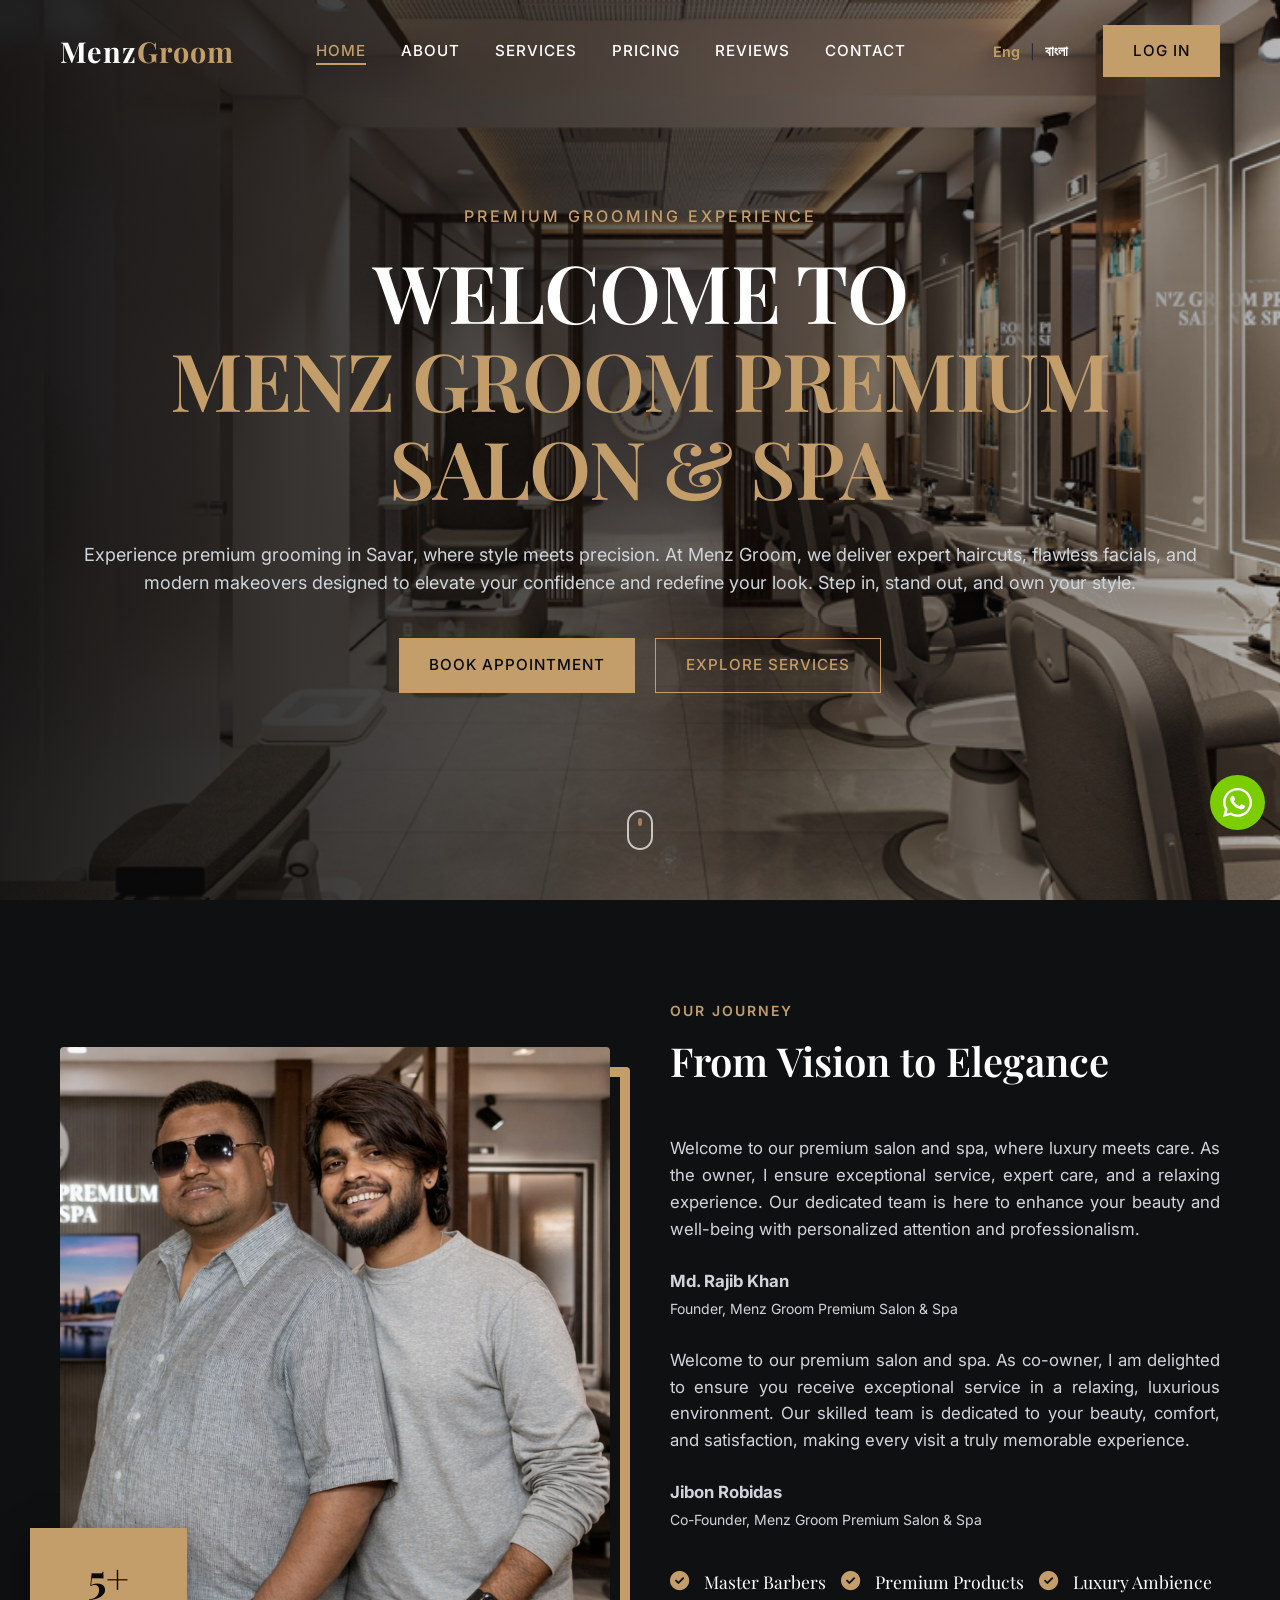
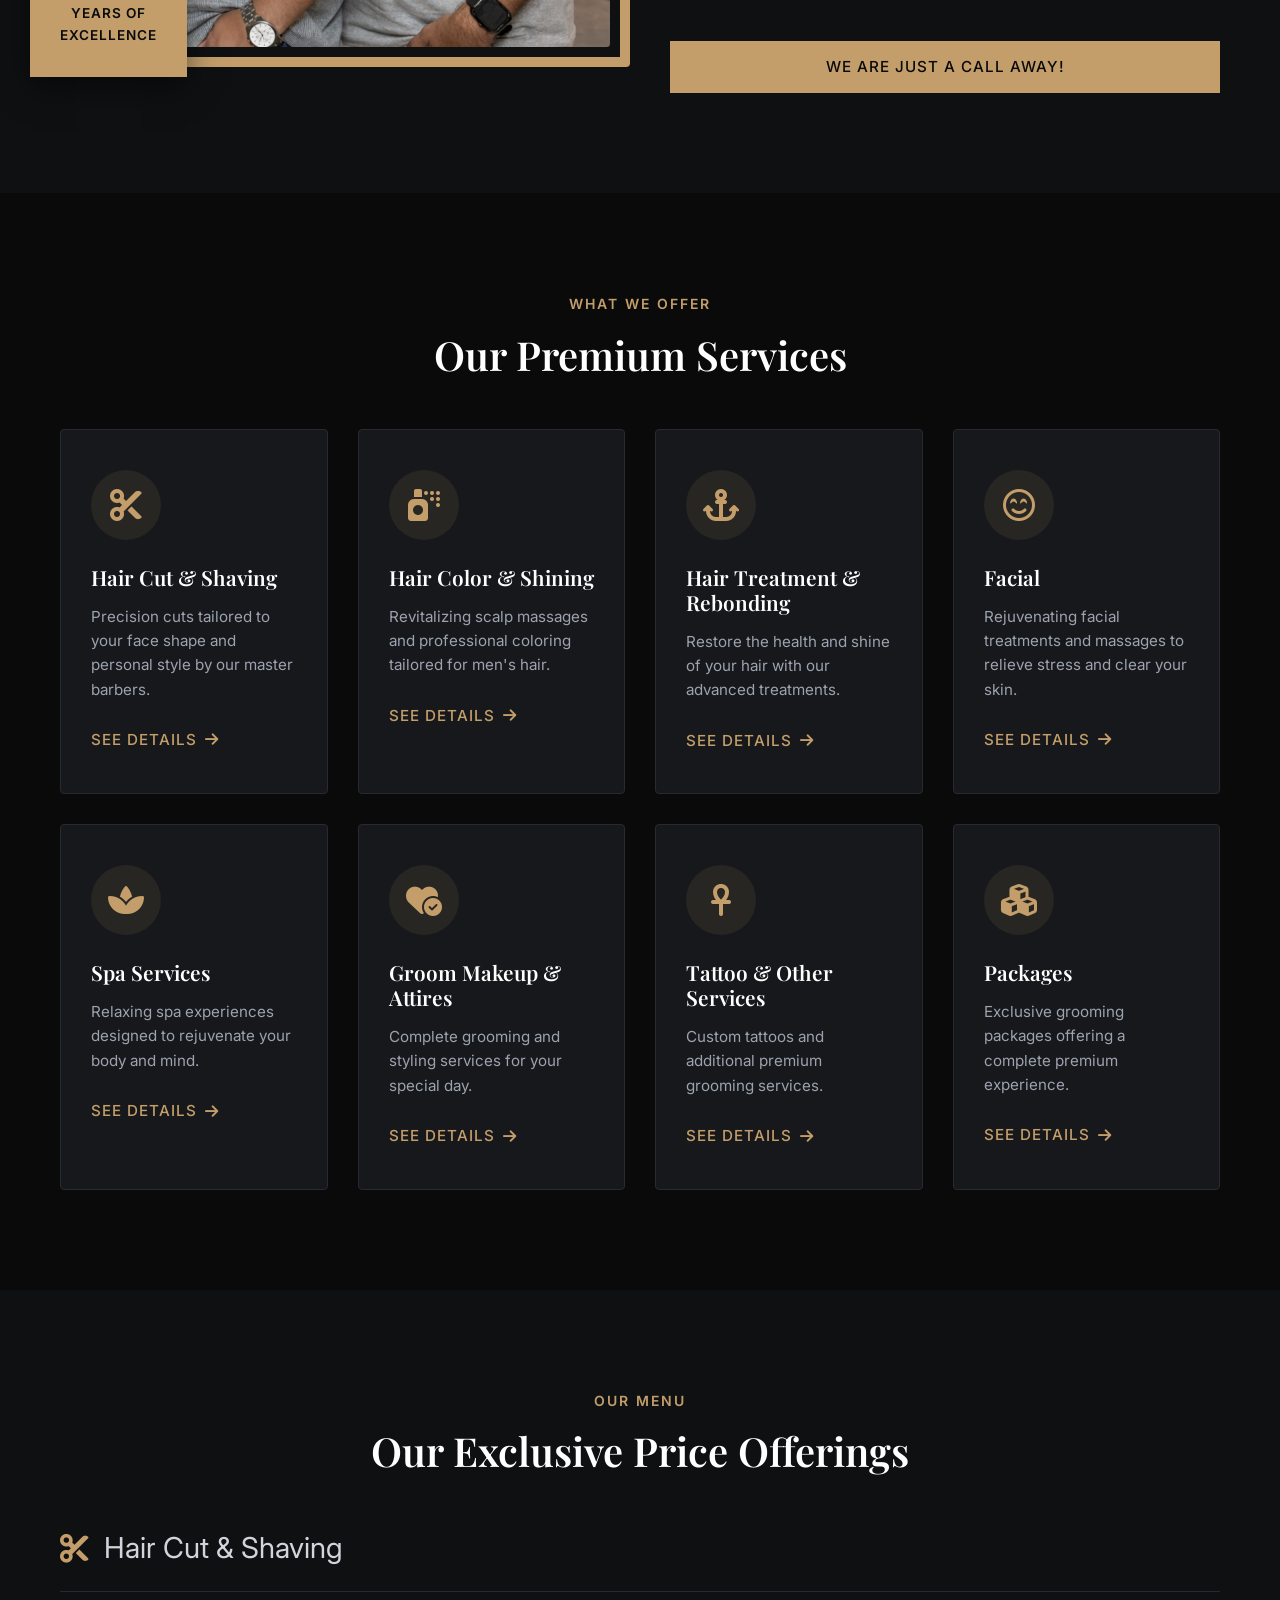
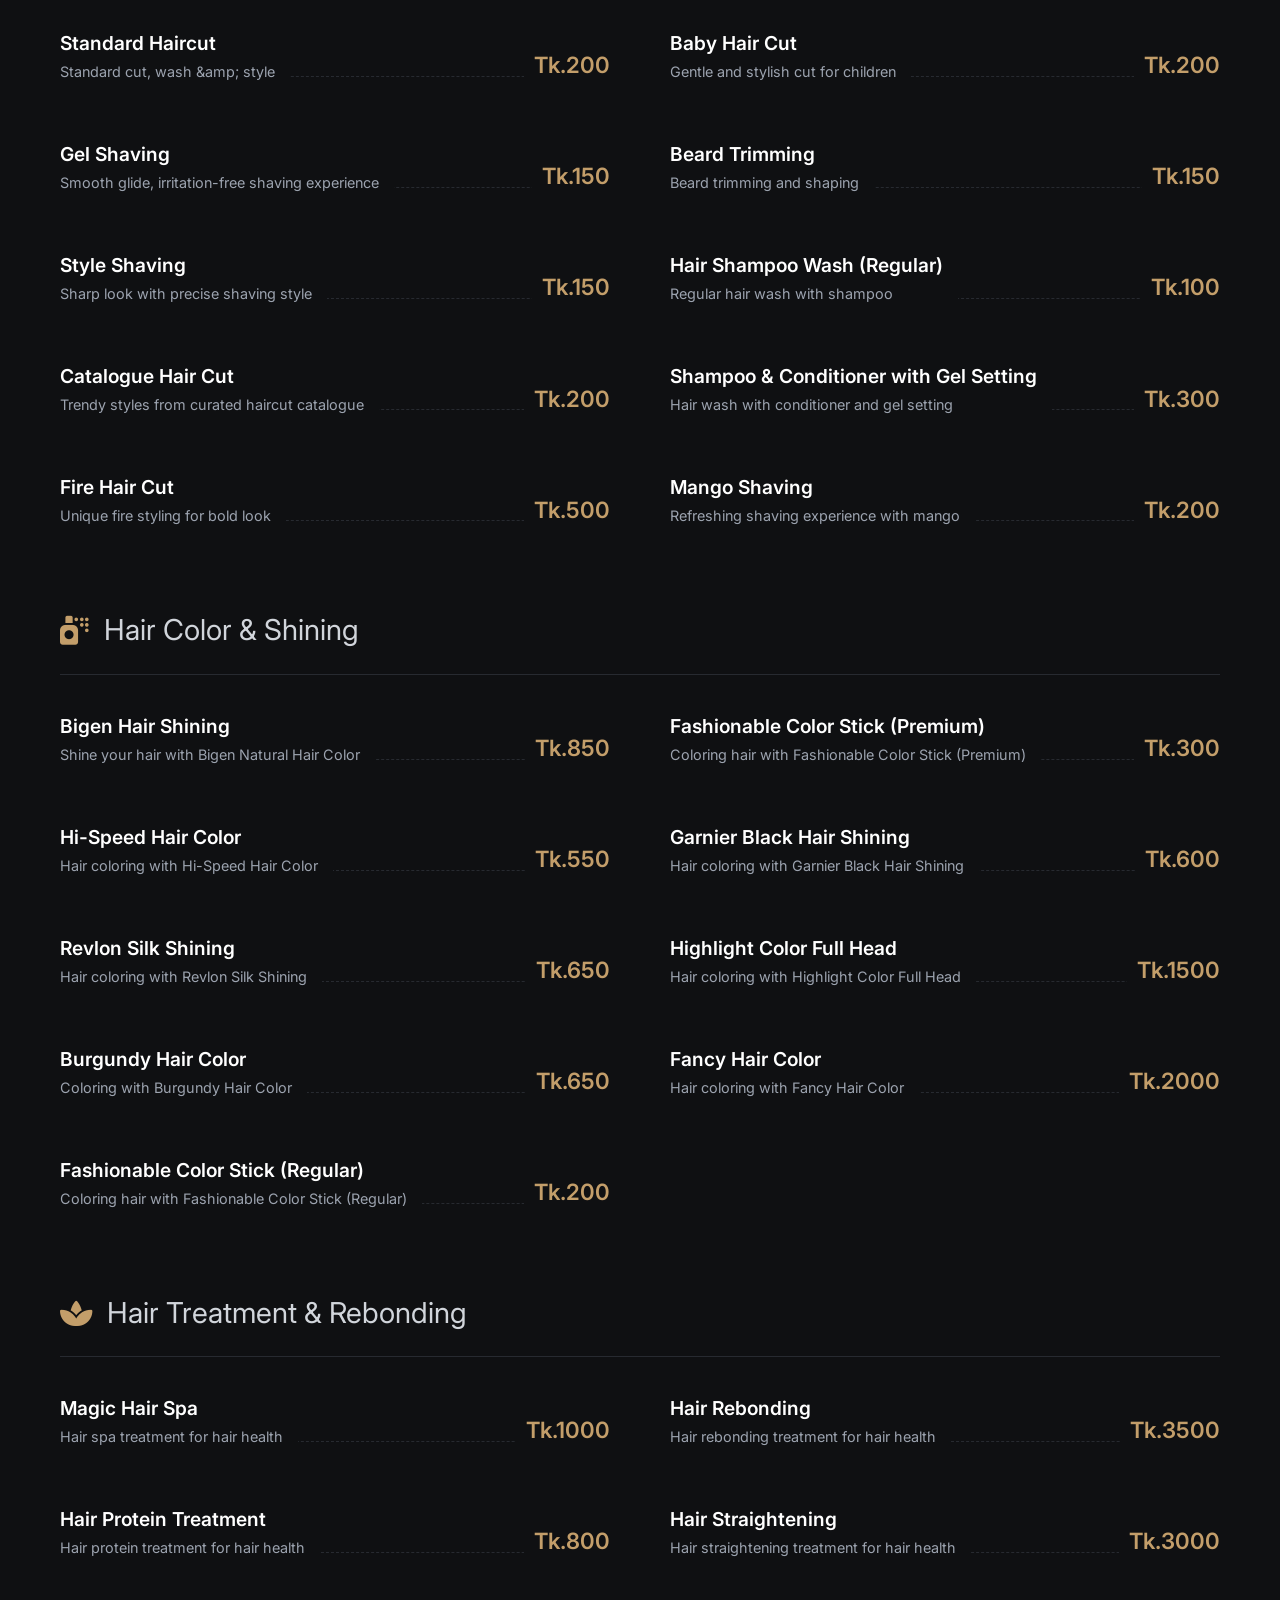
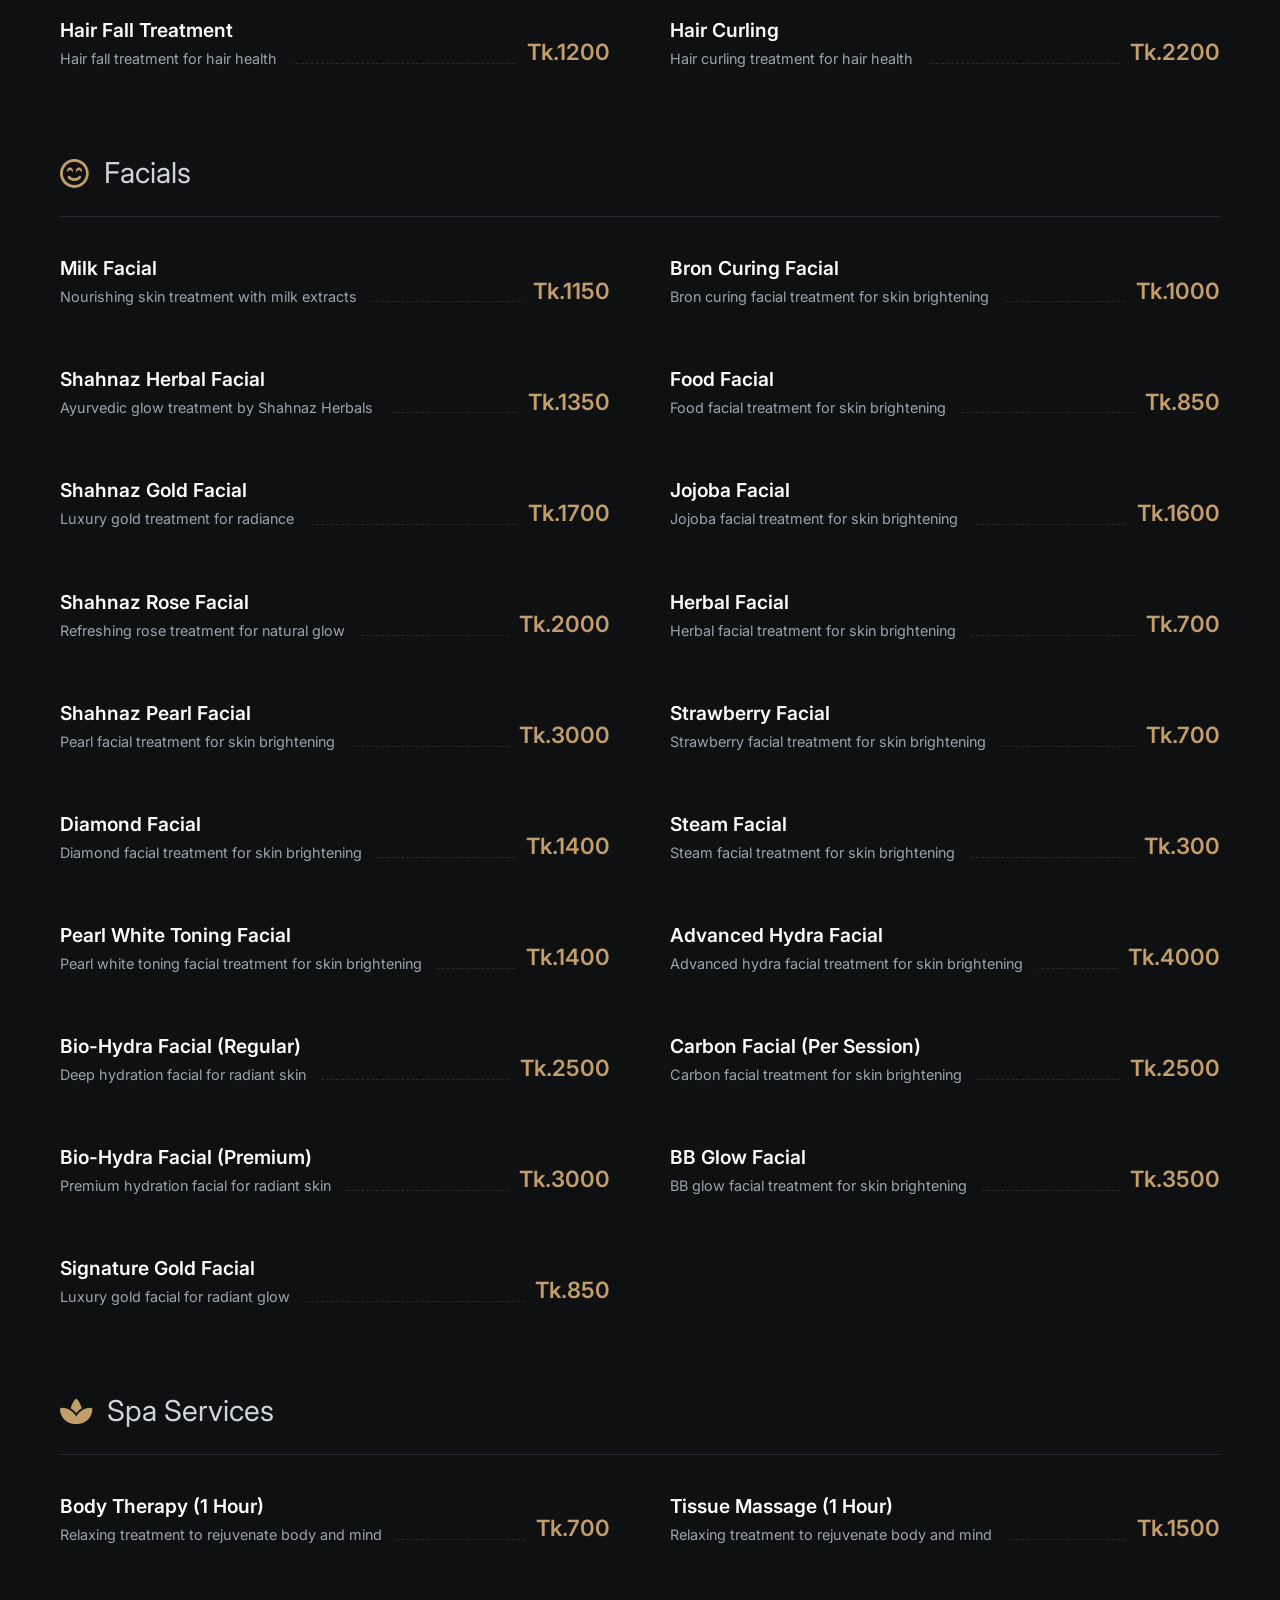
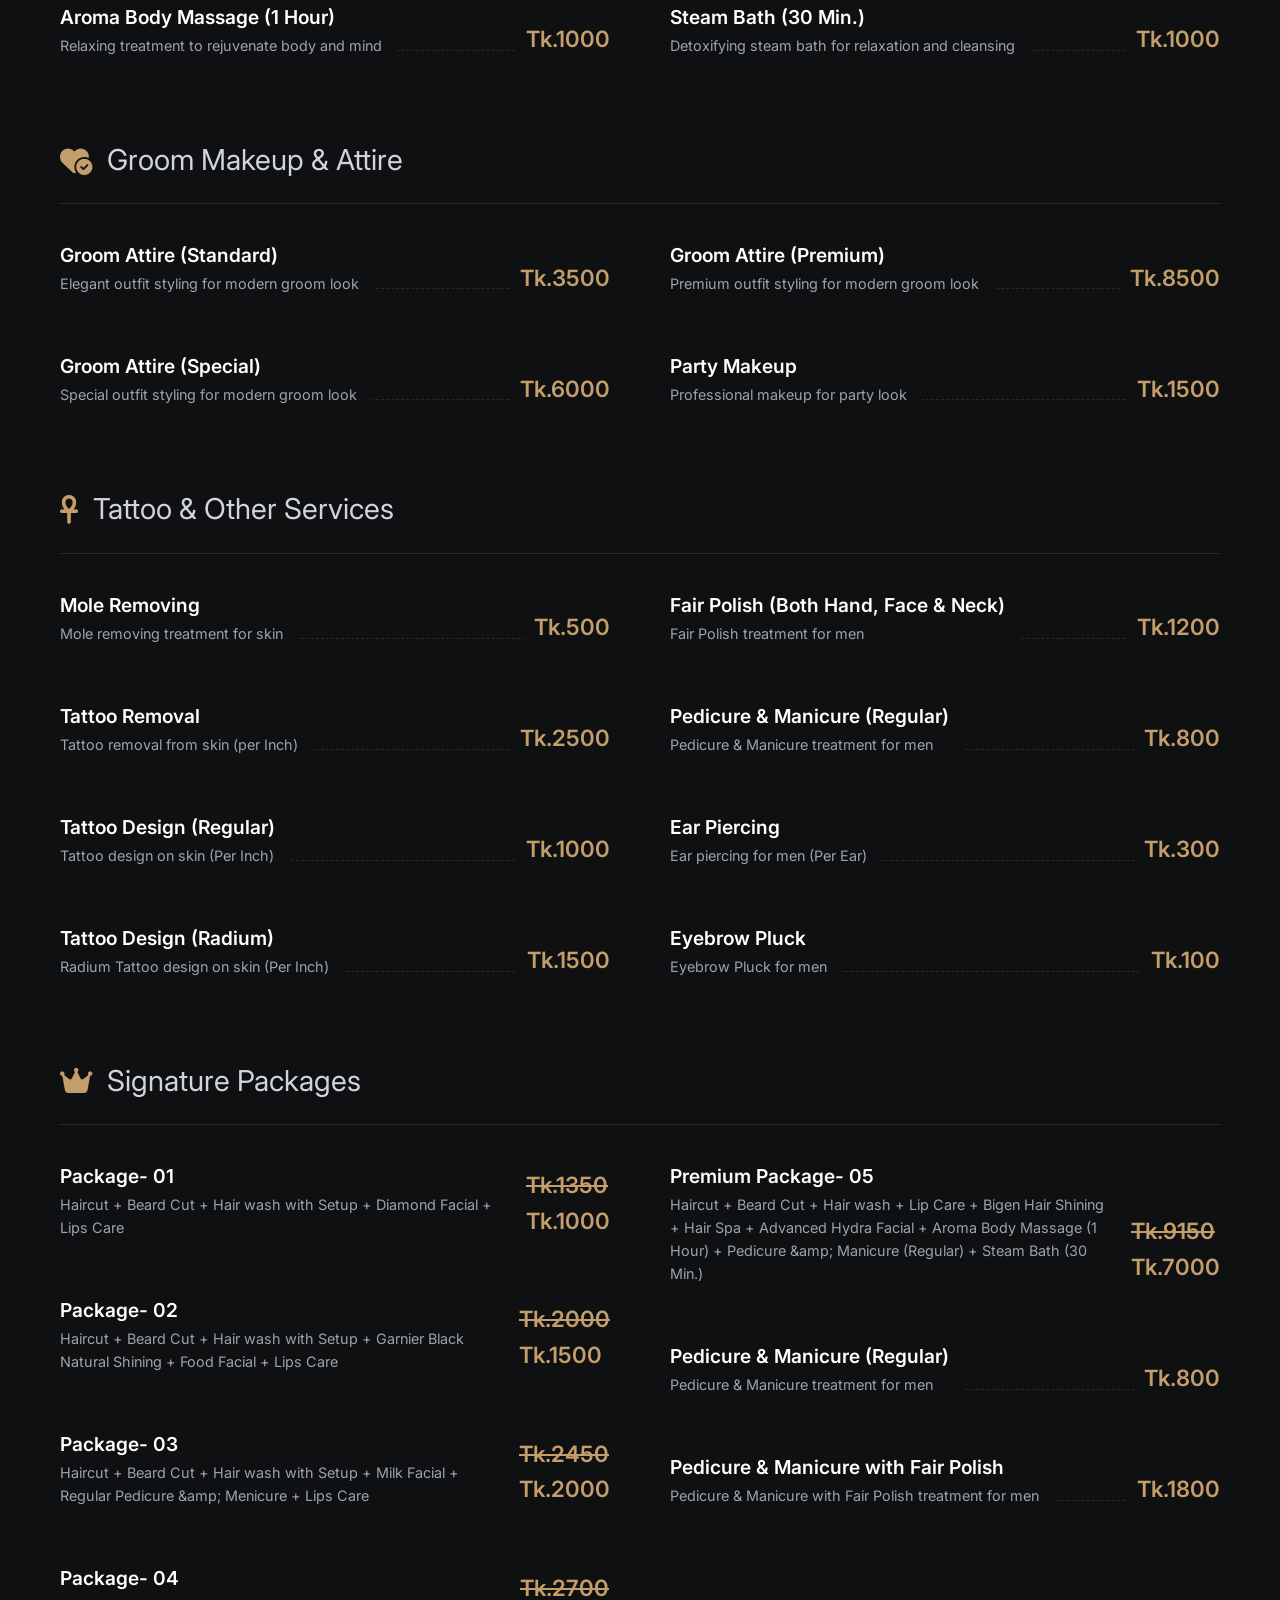
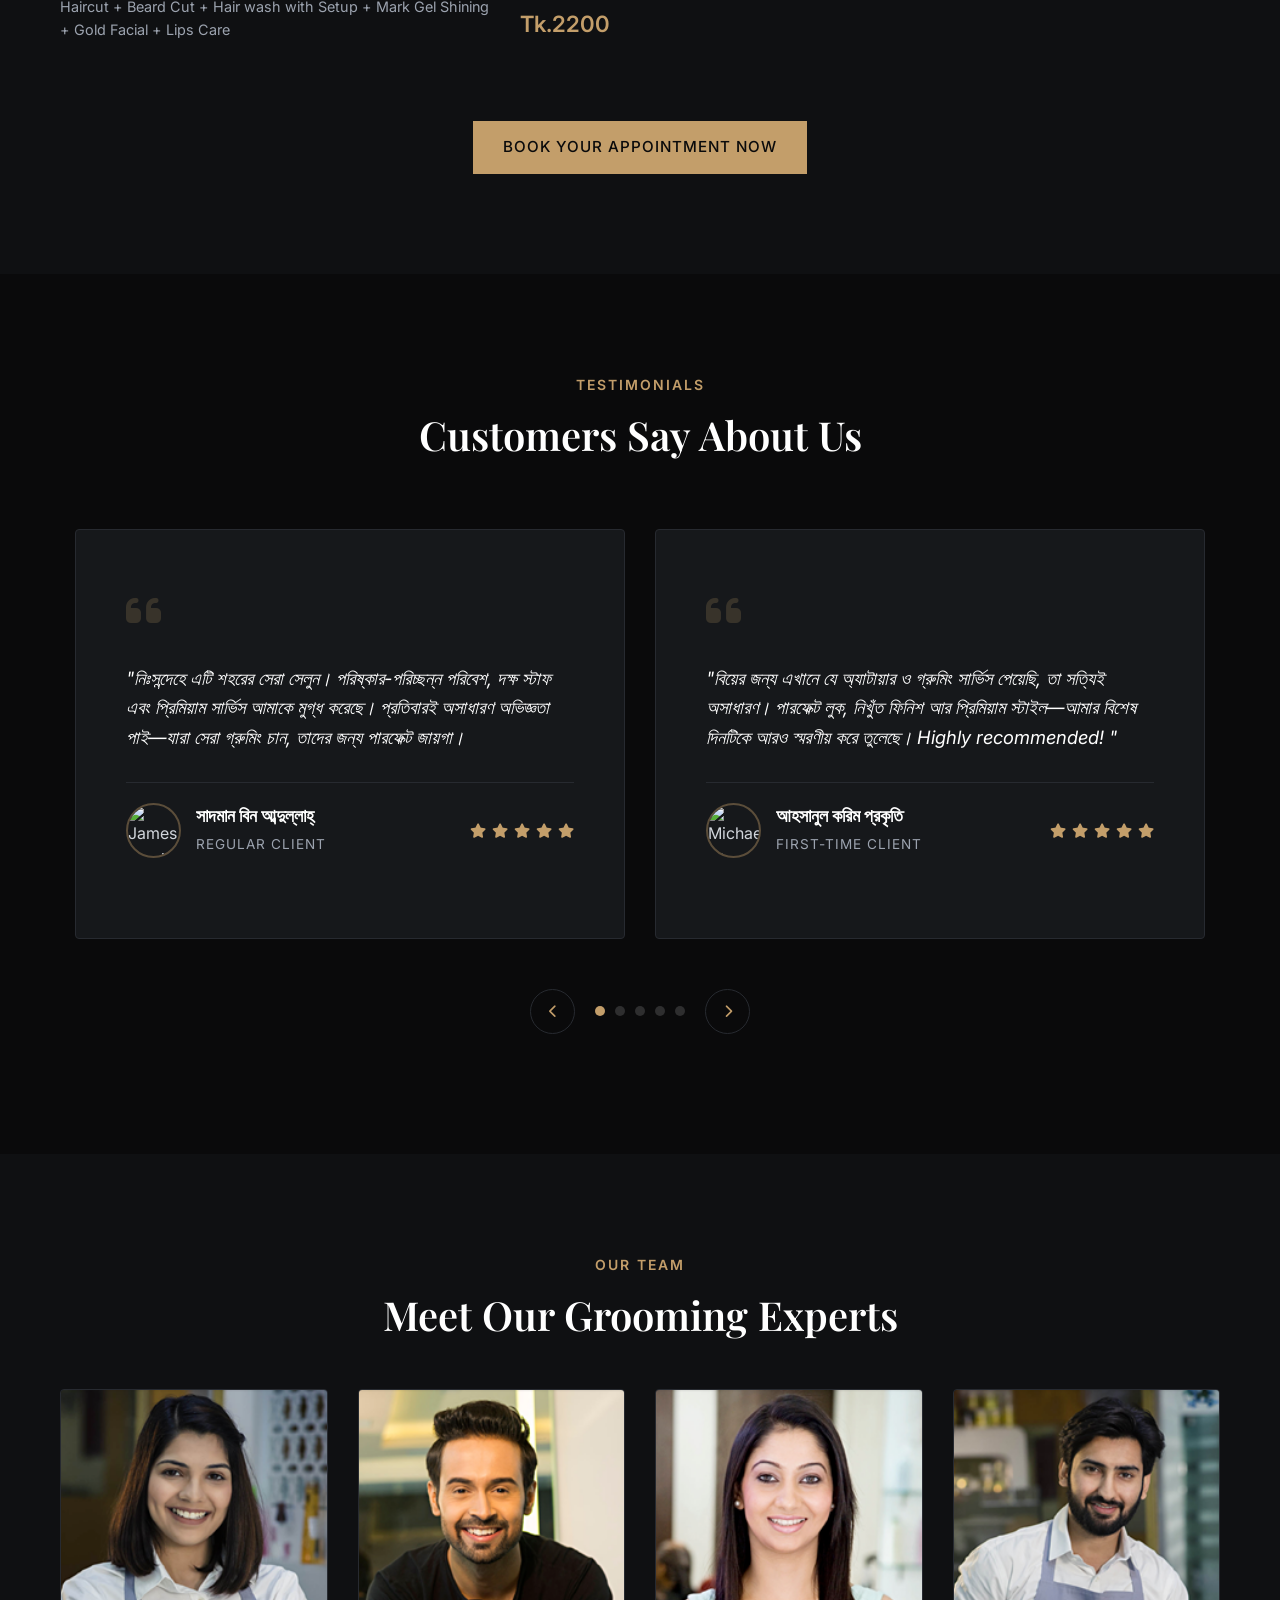
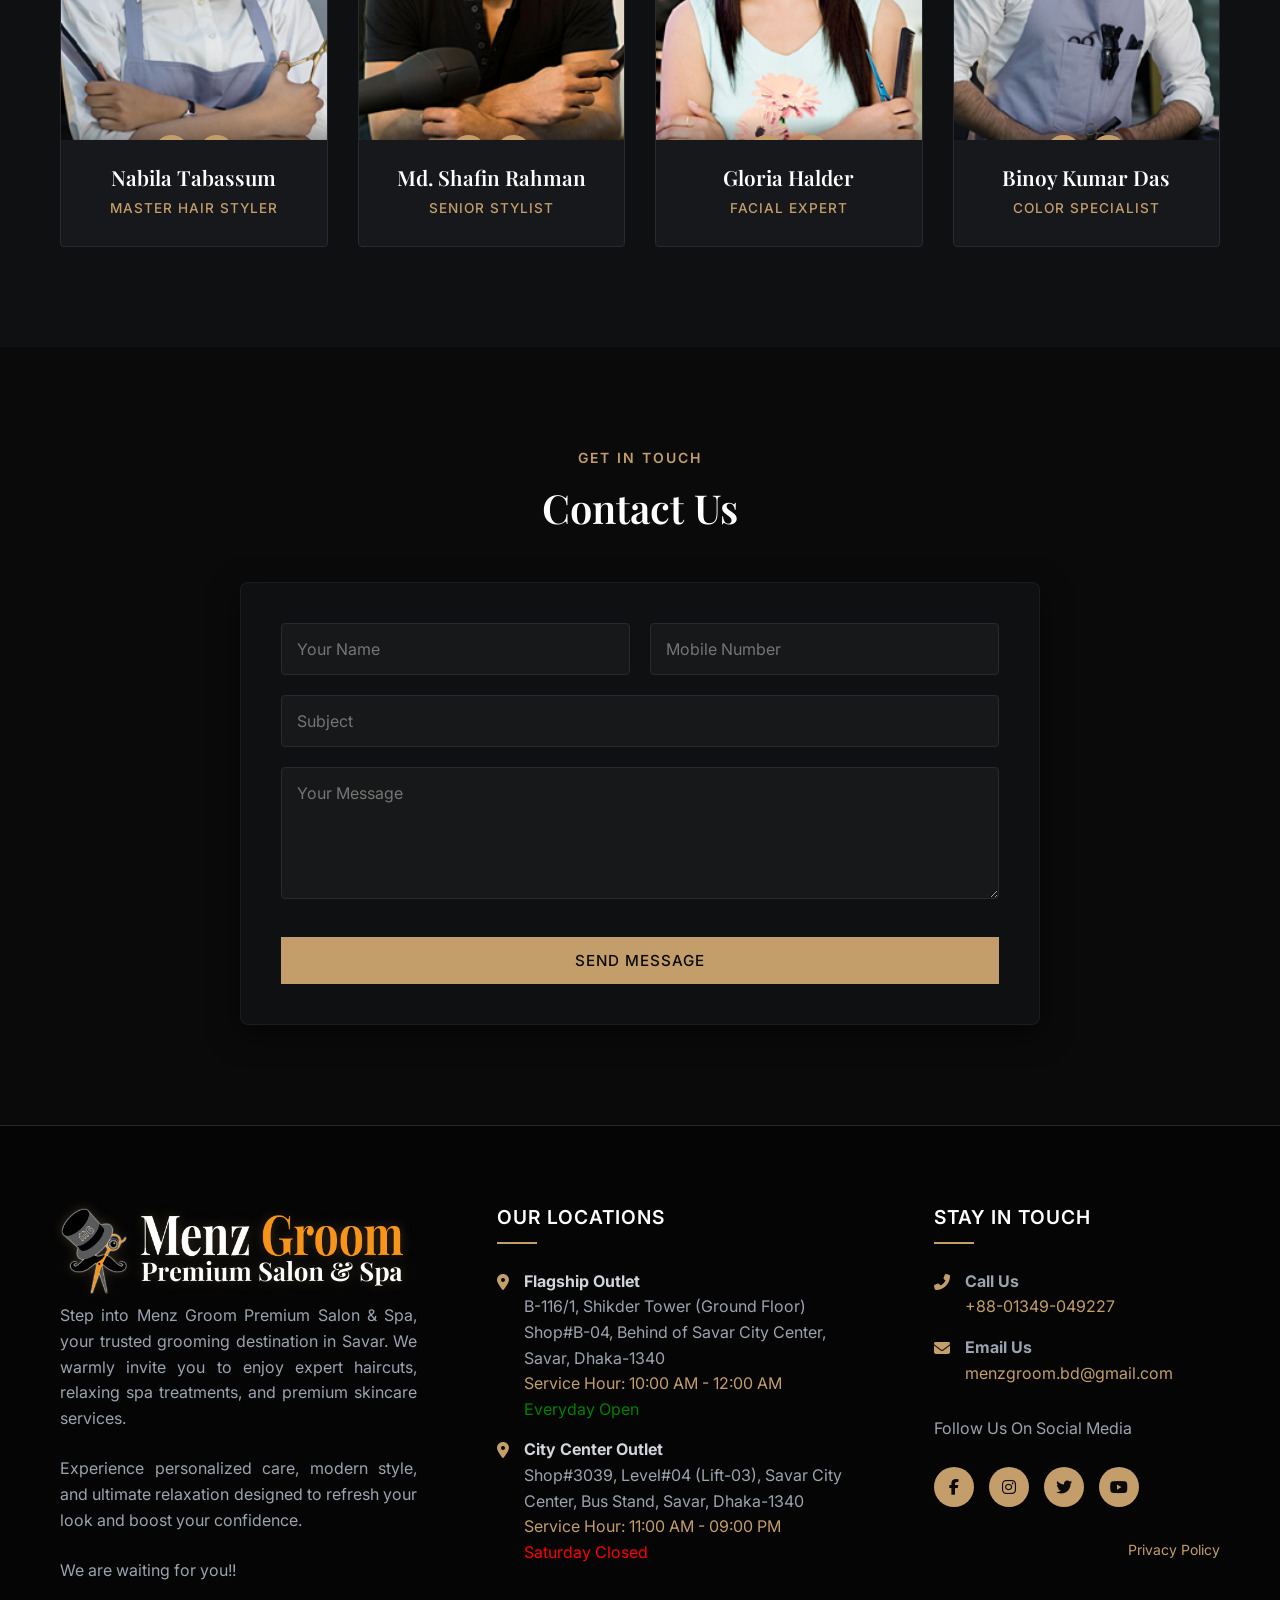
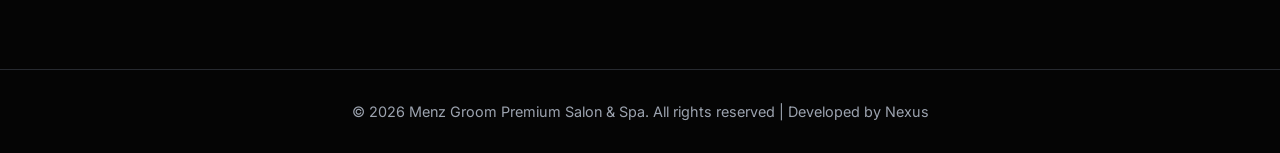
==== commit 89e70634: "Price Update Haircut : 150>200 Beard Trim : 100 > 150 Baby Hair Cut : 150 > 200" ====
--- a/index.html
+++ b/index.html
@@ -296,7 +296,7 @@
                                 <h4 data-i18n="hcs_1_h4">Standard Haircut</h4>
                                 <p data-i18n="hcs_1_p">Standard cut, wash & style</p>
                             </div>
-                            <div class="pricing-price">Tk.150</div>
+                            <div class="pricing-price">Tk.200</div>
                         </div>
                         <div class="pricing-item mt-30">
                             <div class="pricing-info">
@@ -334,14 +334,14 @@
                                 <h4 data-i18n="hcs_6_h4">Baby Hair Cut</h4>
                                 <p data-i18n="hcs_6_p">Gentle and stylish cut for children</p>
                             </div>
-                            <div class="pricing-price">Tk.150</div>
+                            <div class="pricing-price">Tk.200</div>
                         </div>
                         <div class="pricing-item mt-30">
                             <div class="pricing-info">
                                 <h4 data-i18n="hcs_7_h4">Beard Trimming</h4>
                                 <p data-i18n="hcs_7_p">Beard trimming and shaping</p>
                             </div>
-                            <div class="pricing-price">Tk.100</div>
+                            <div class="pricing-price">Tk.150</div>
                         </div>
                         <div class="pricing-item mt-30">
                             <div class="pricing-info">
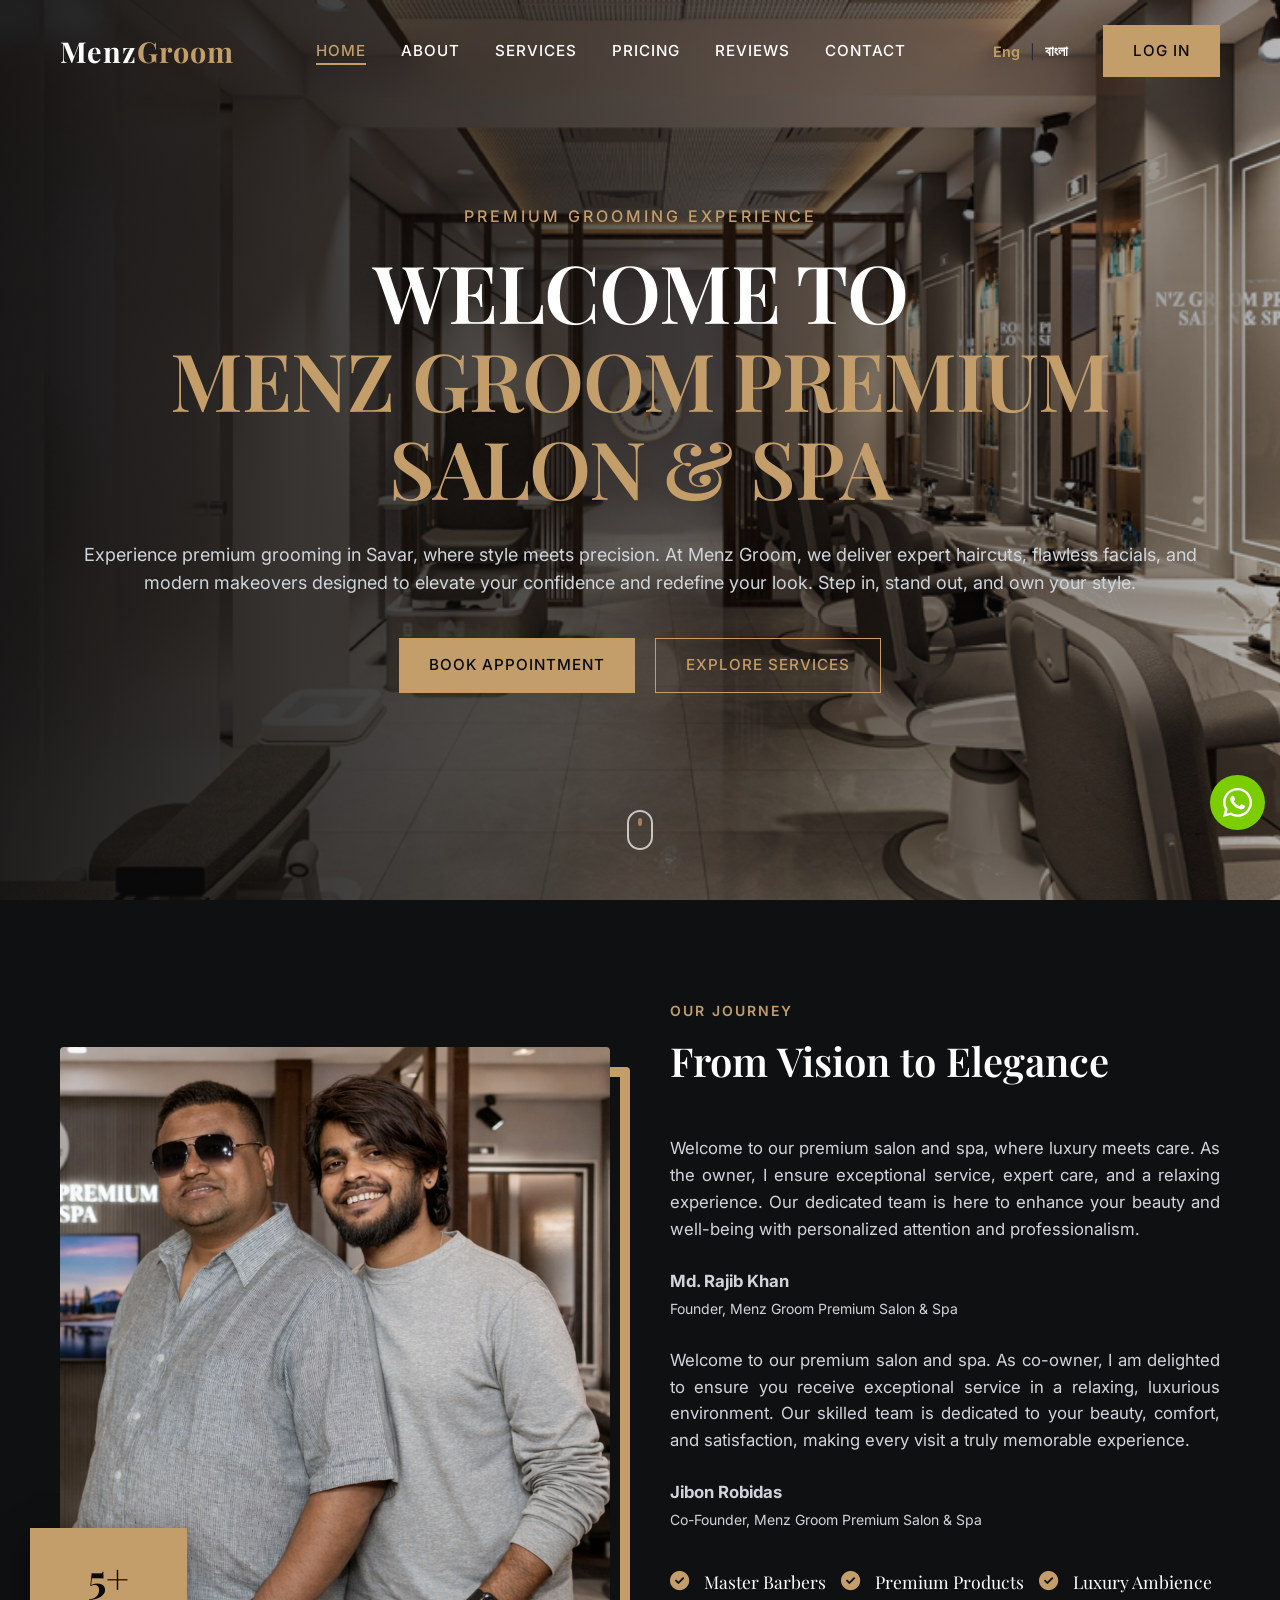
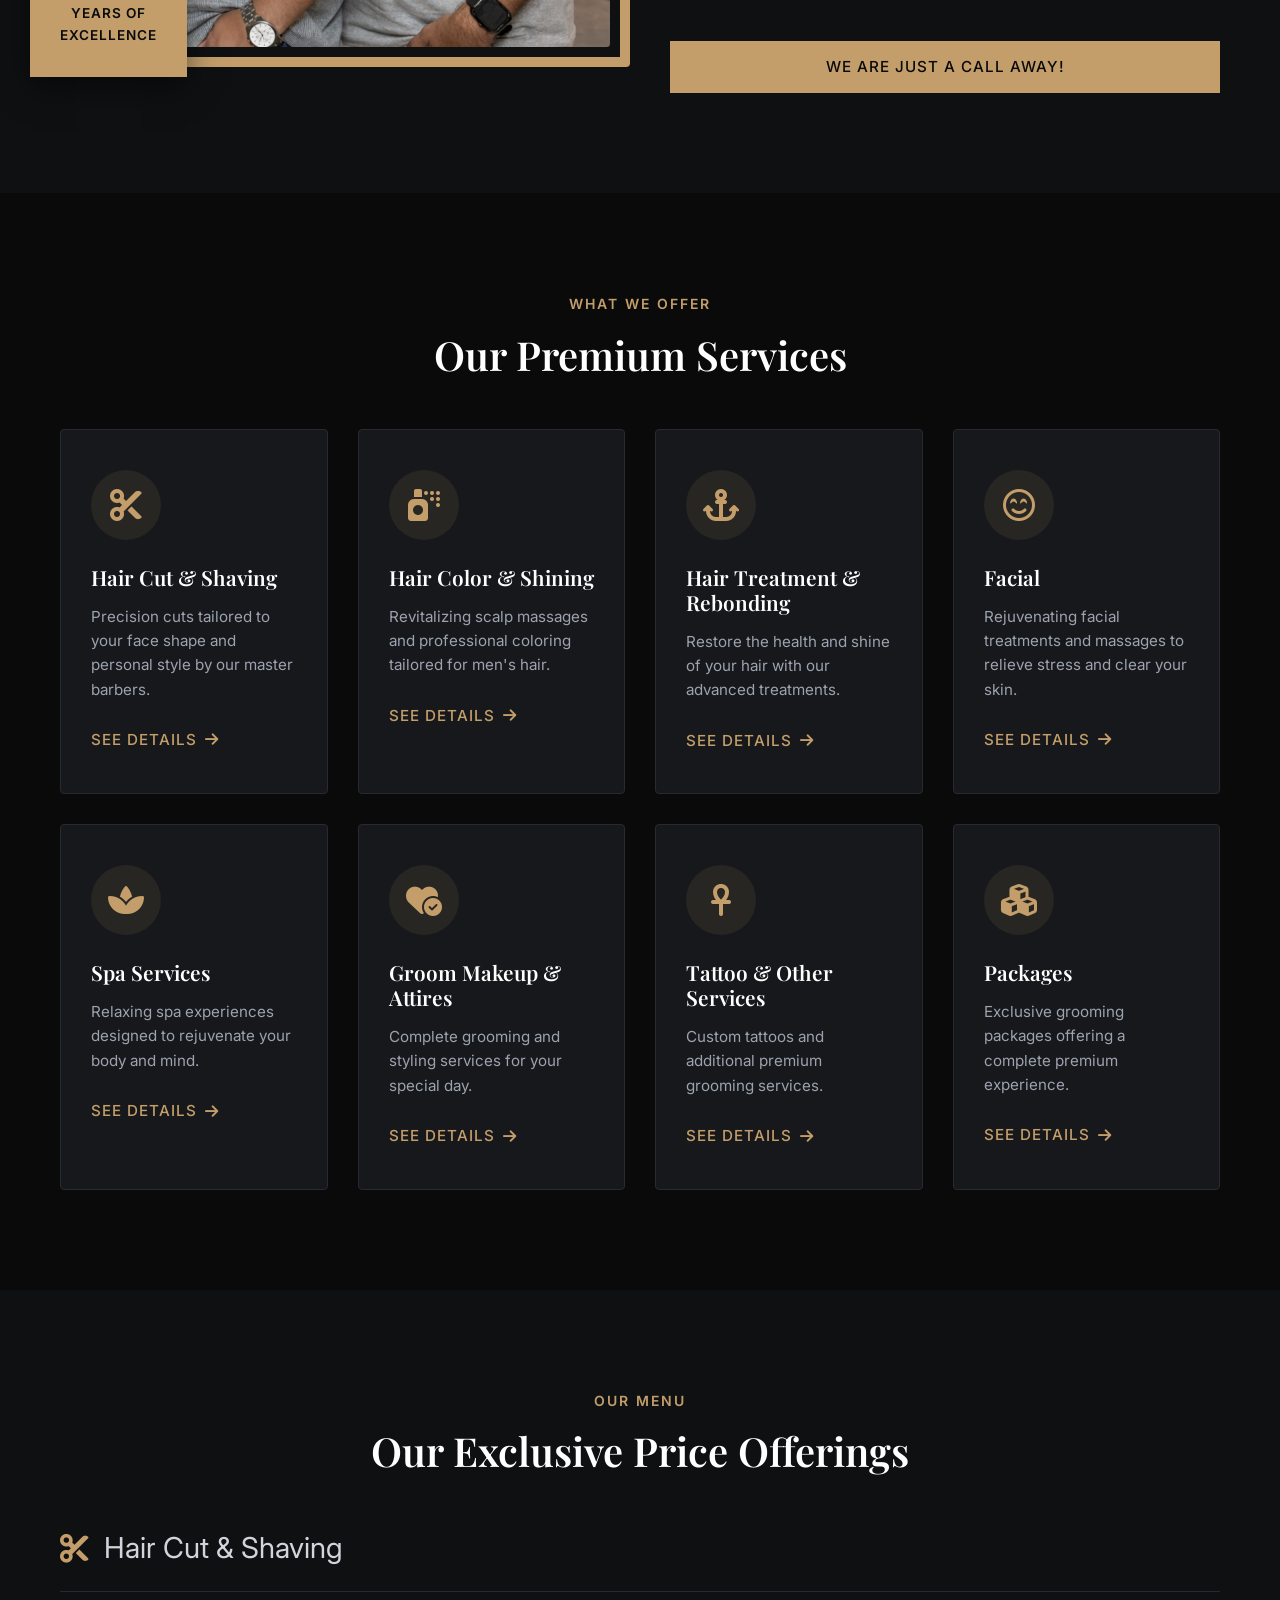
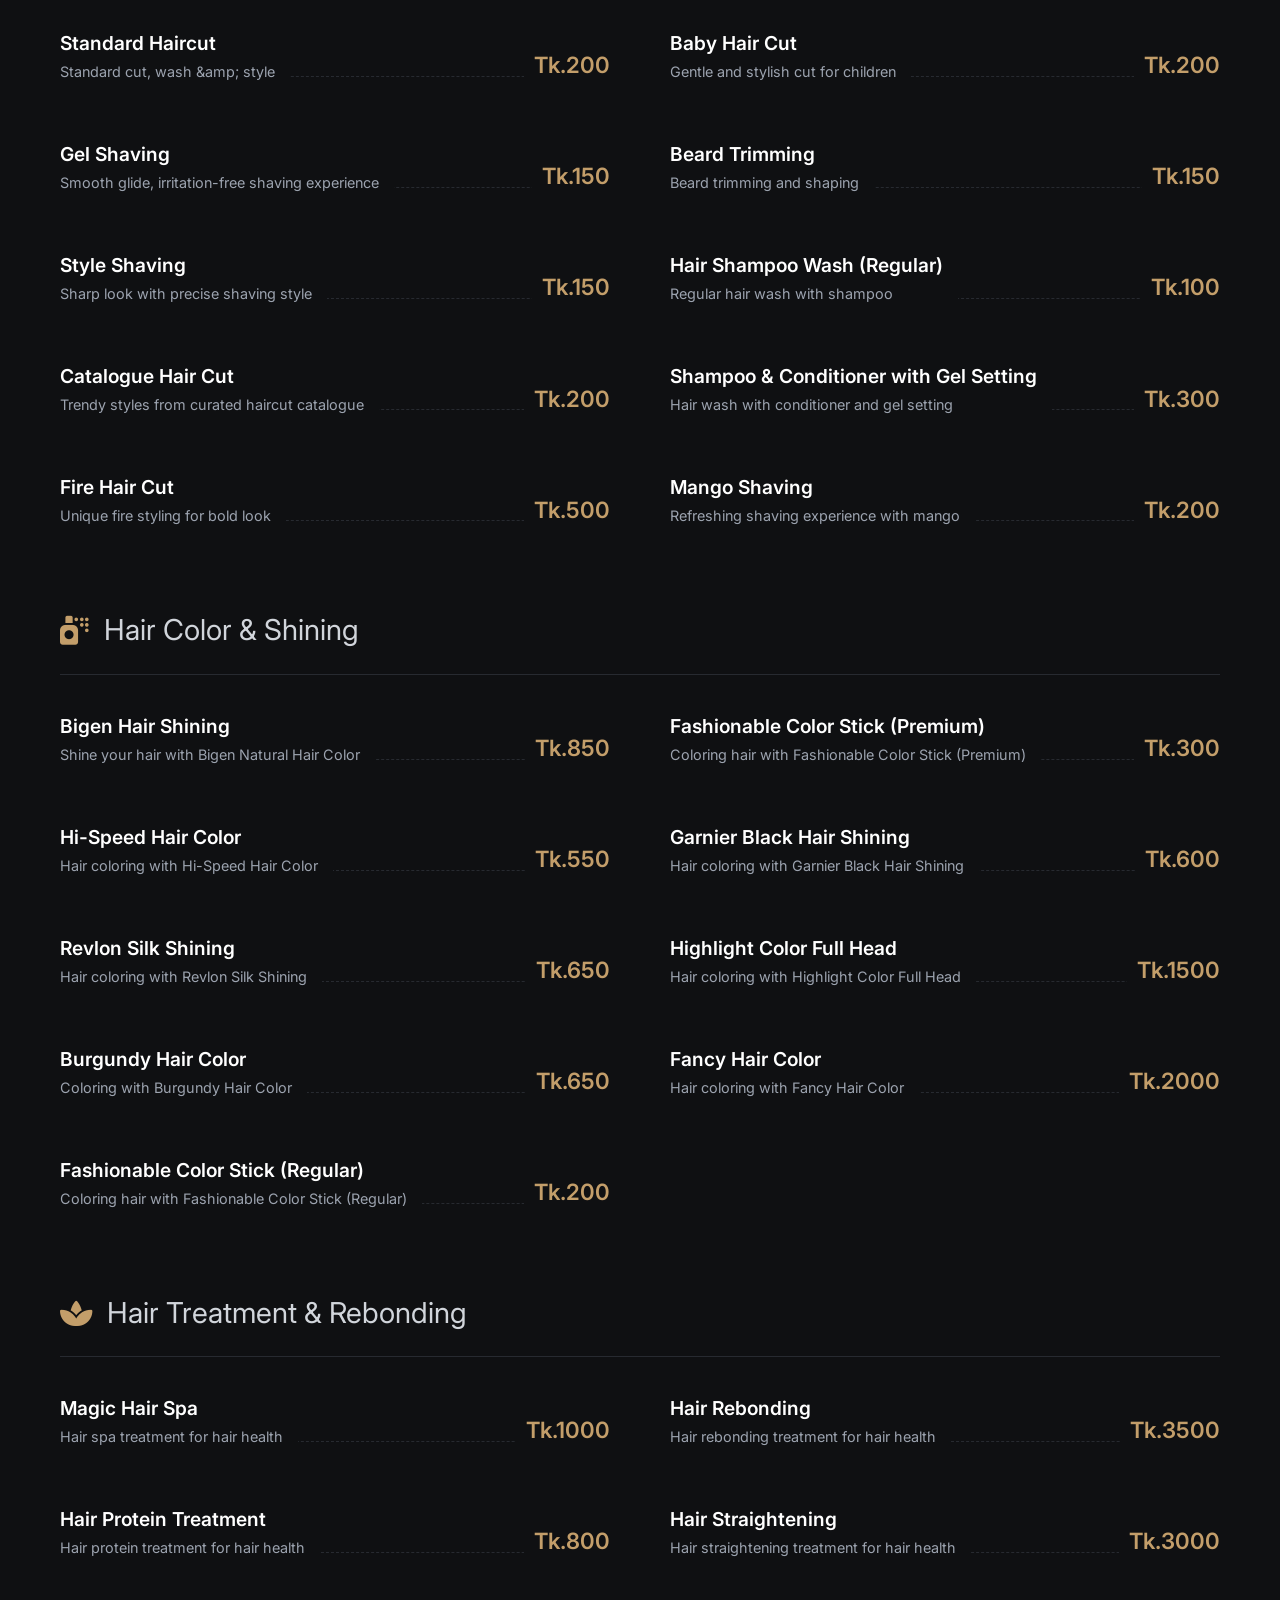
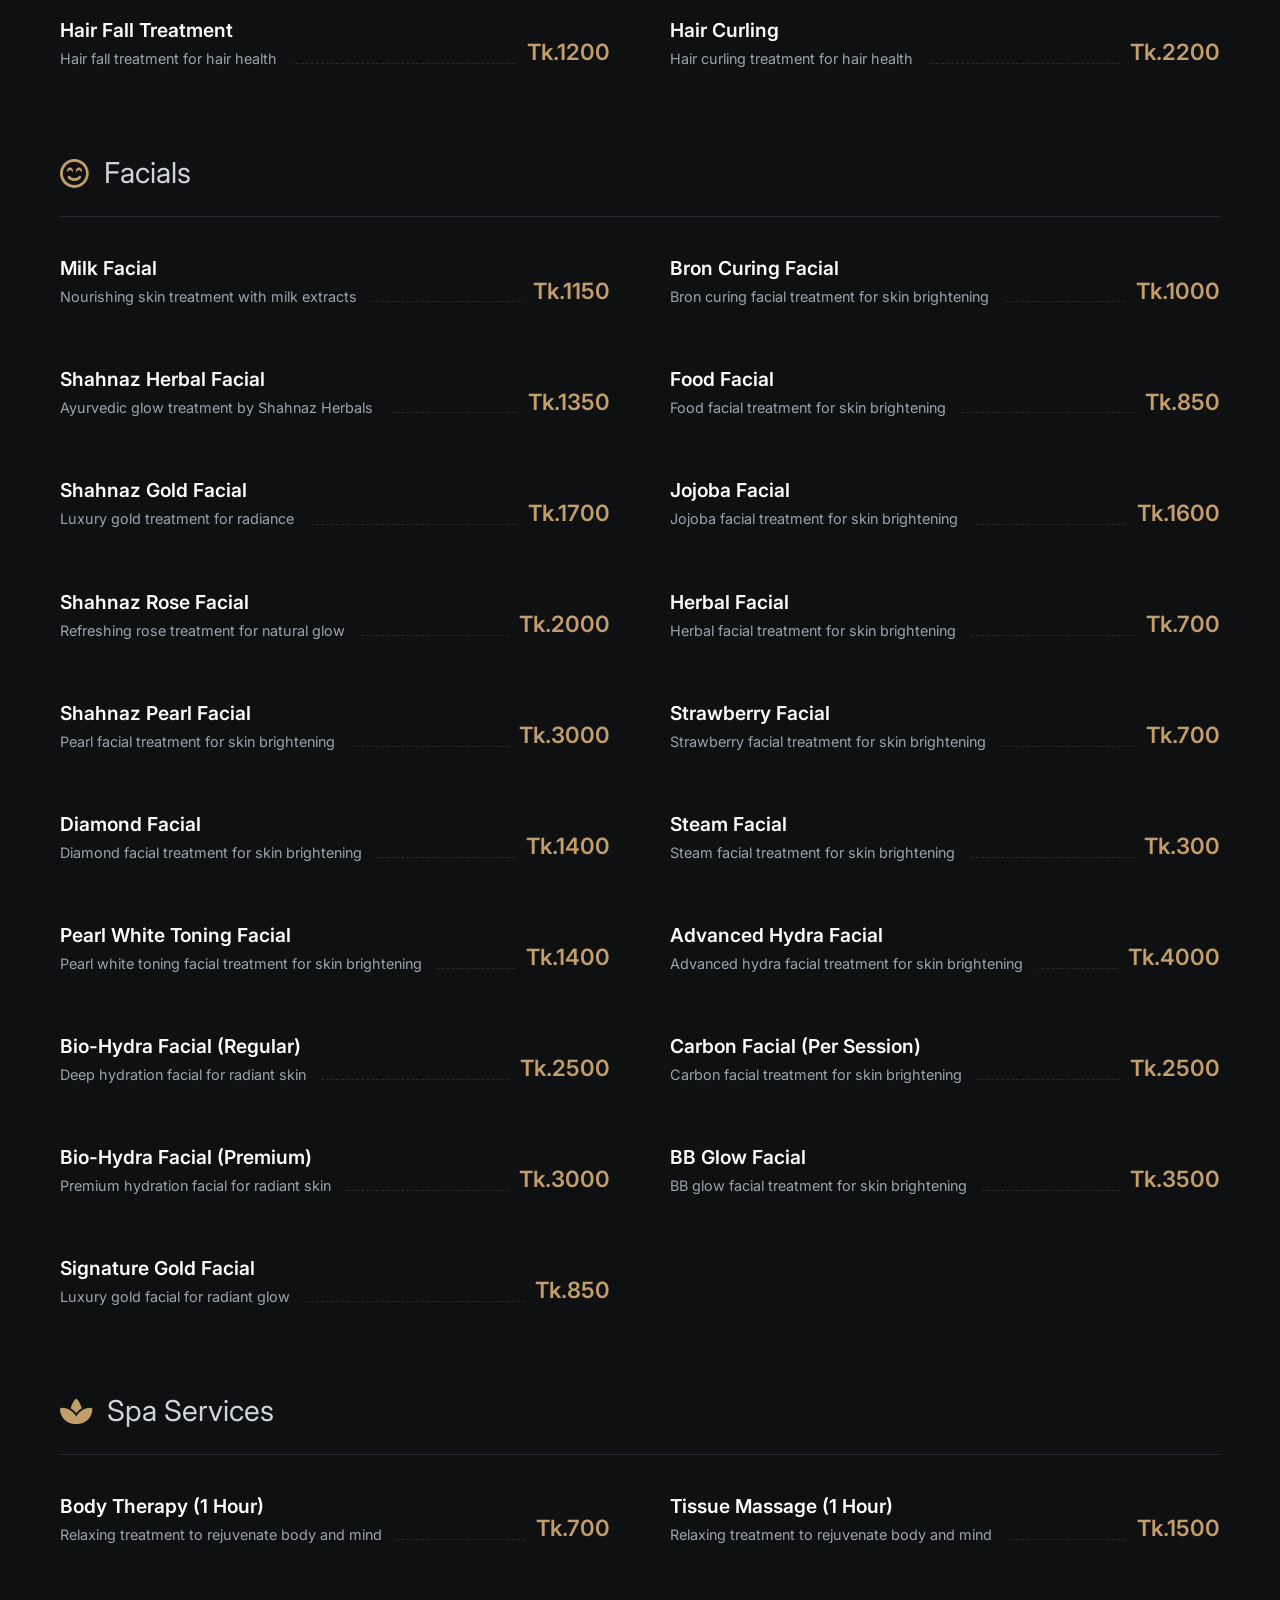
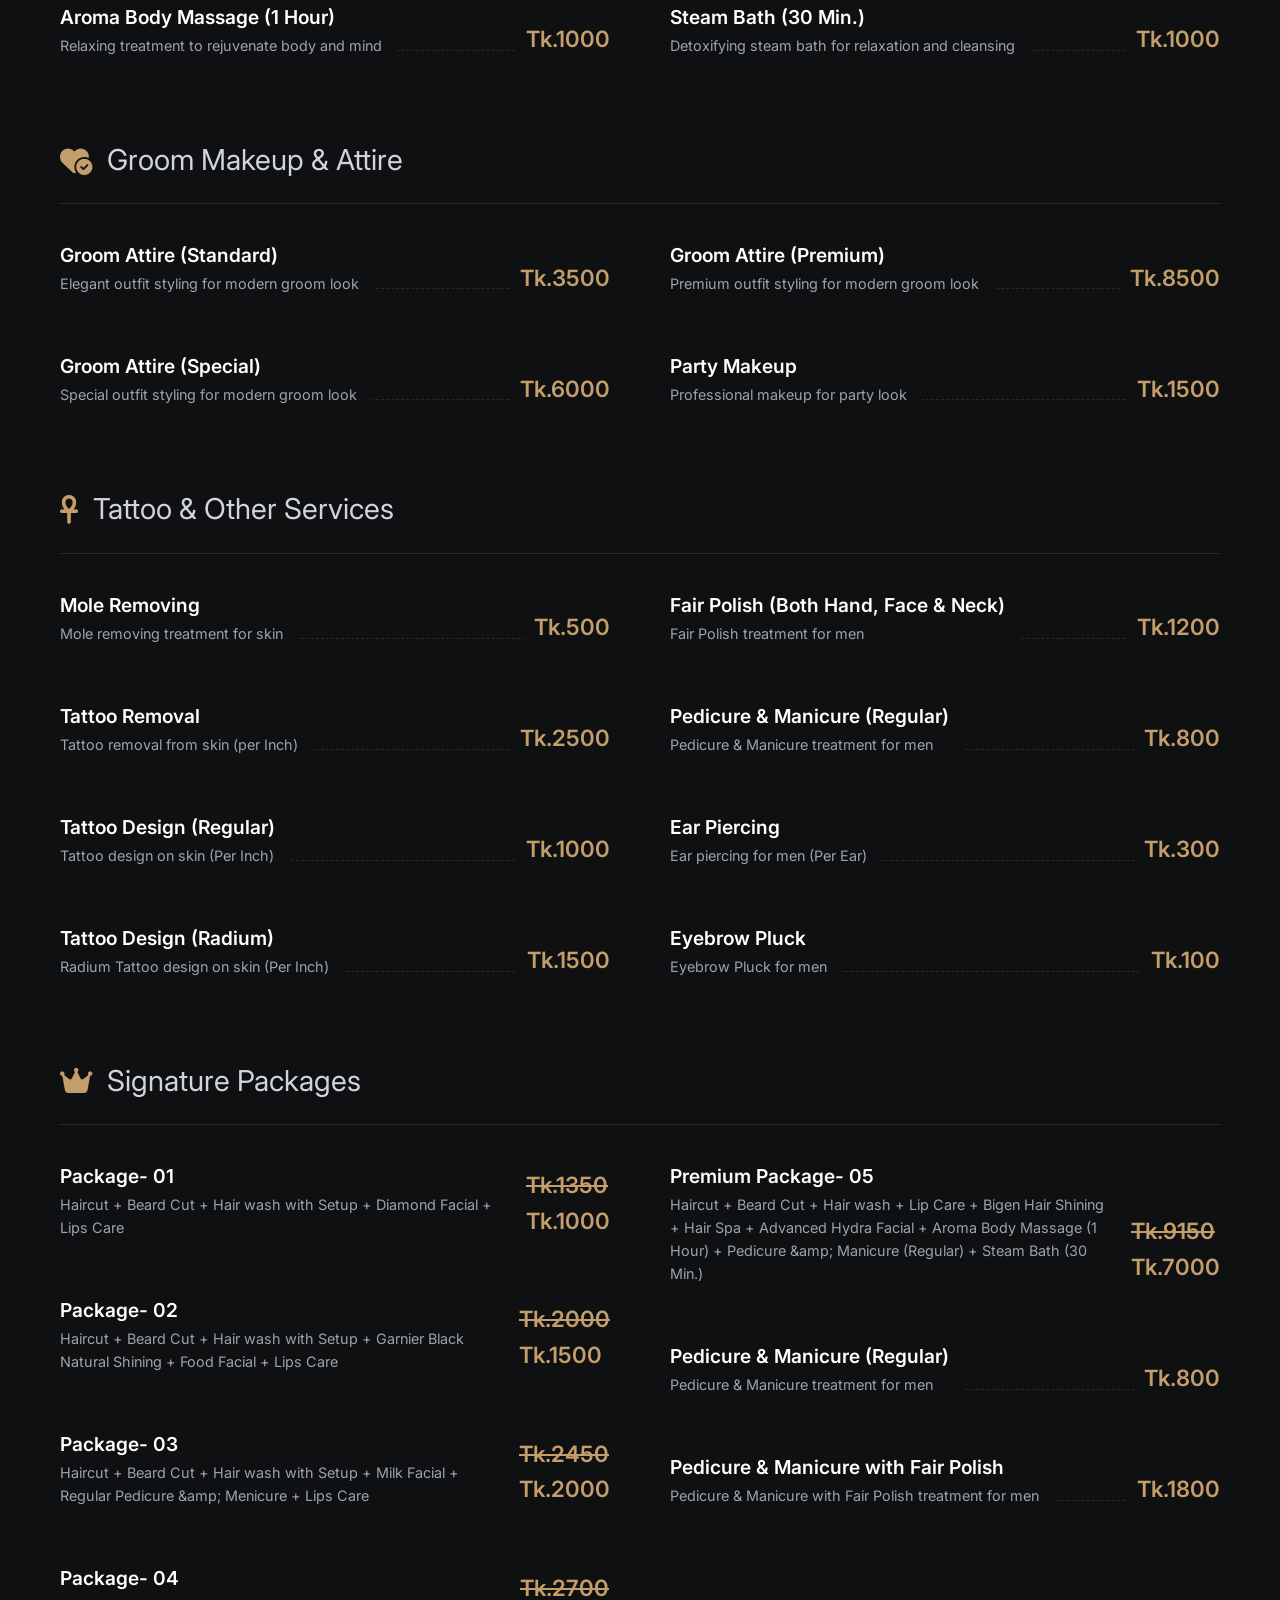
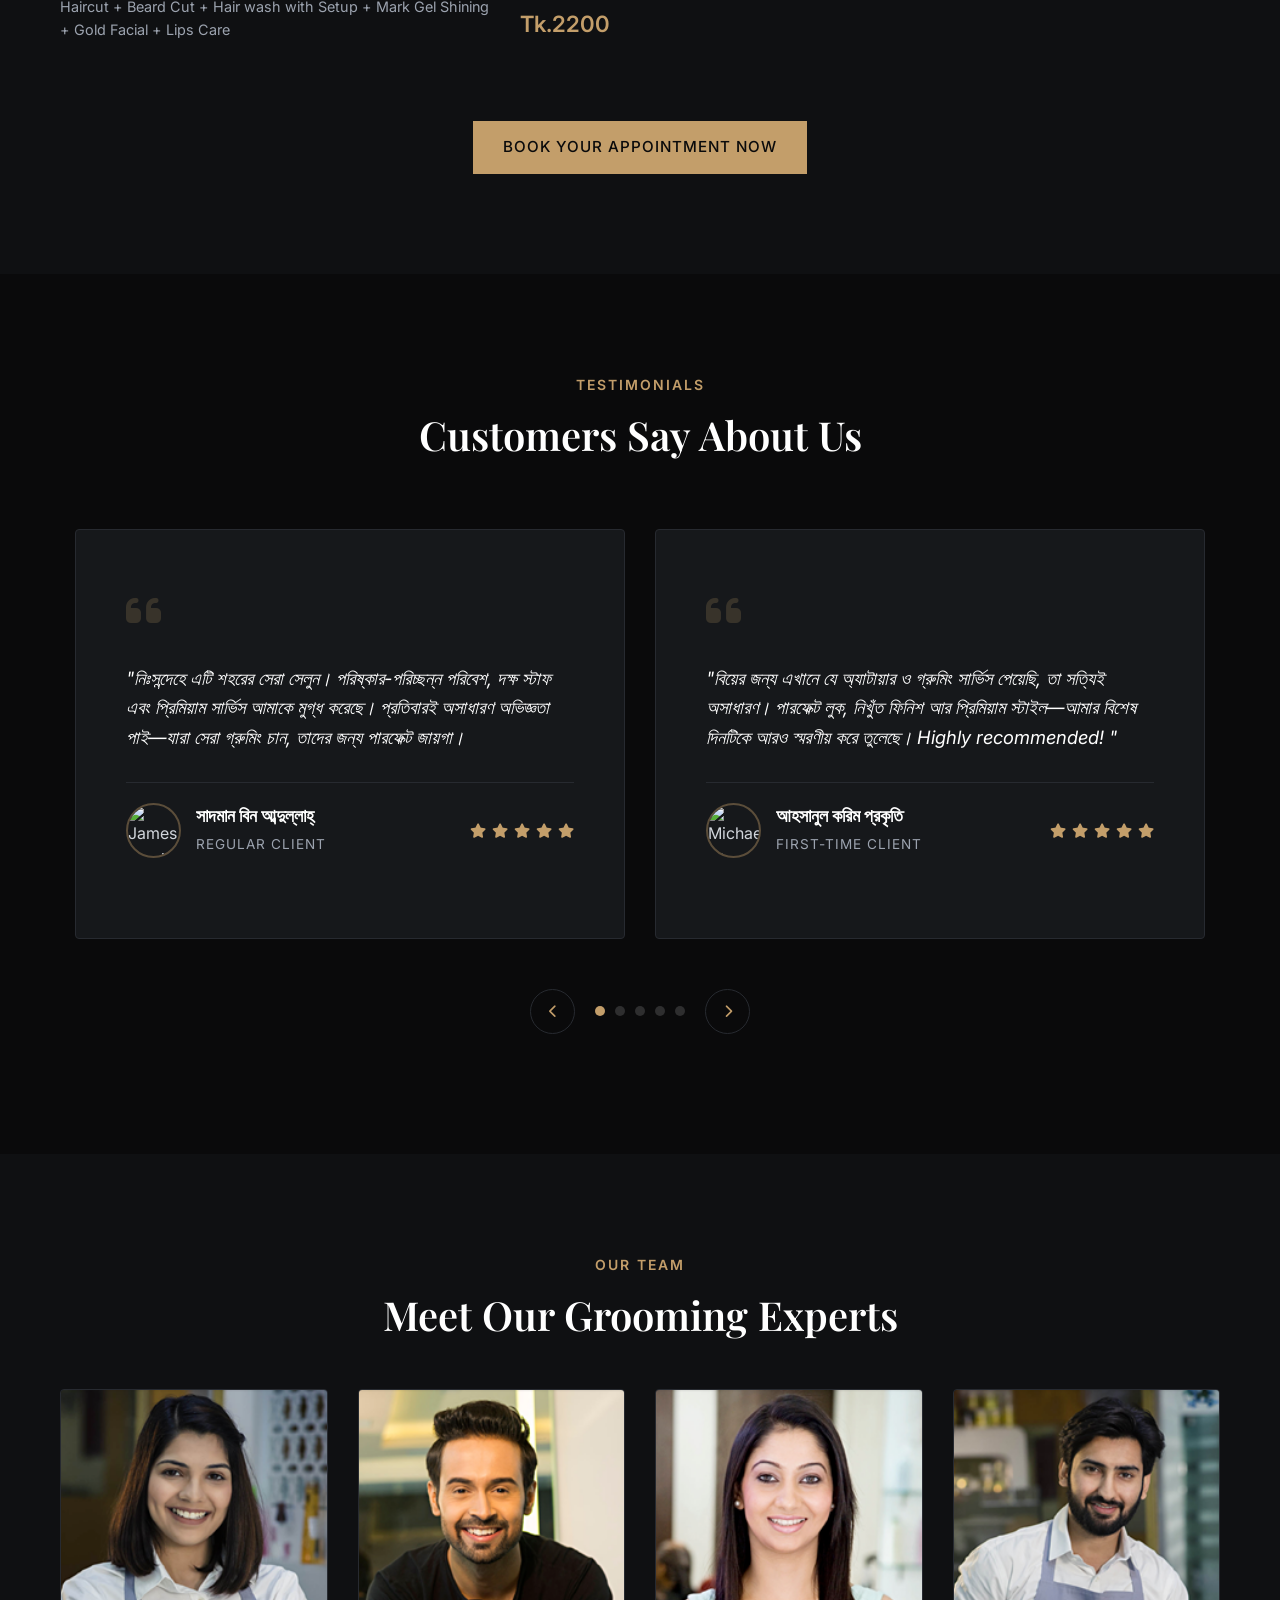
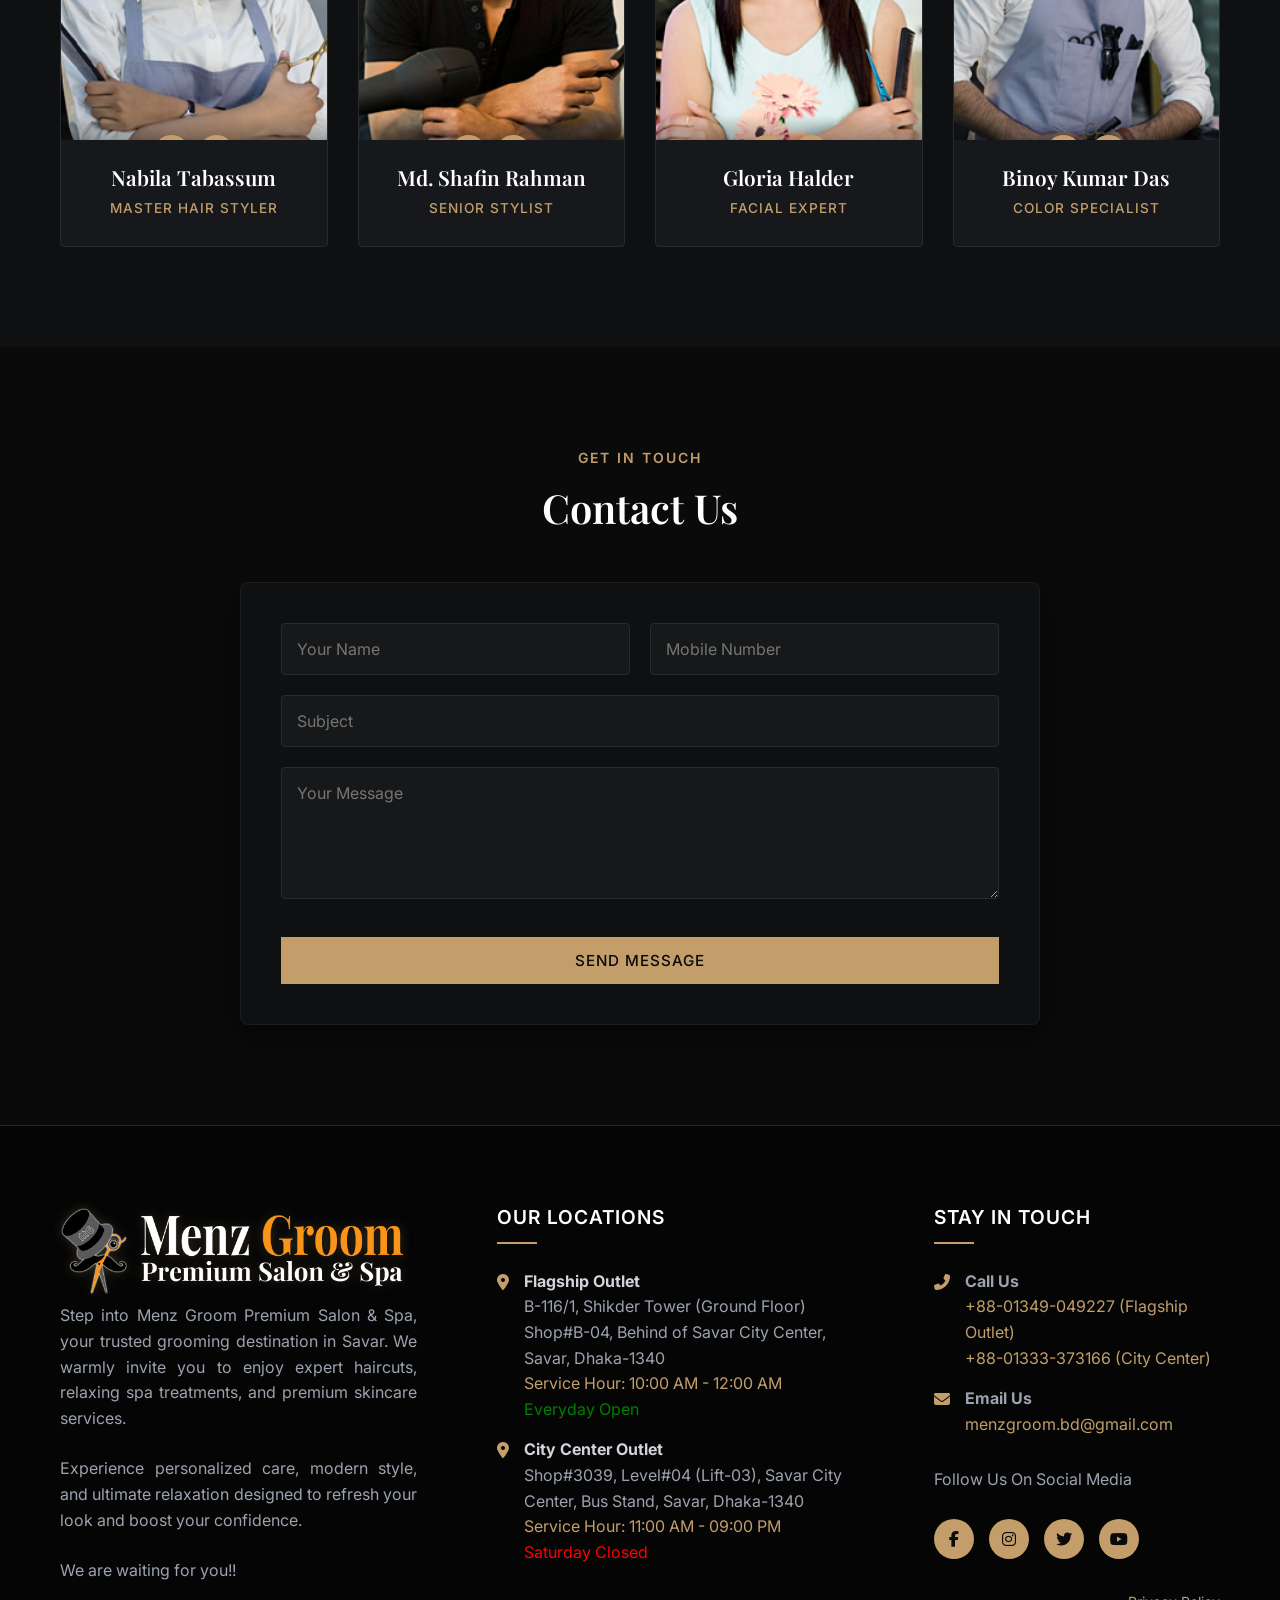
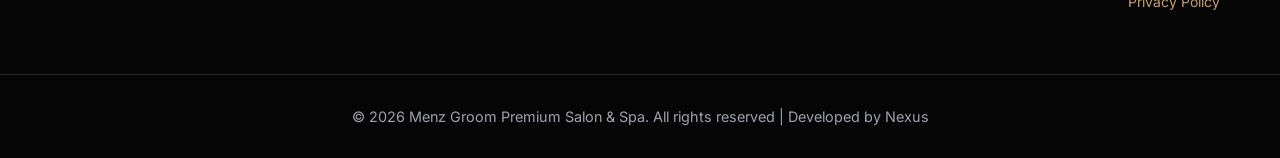
==== commit a7a96dc7: "New Contact Added" ====
--- a/index.html
+++ b/index.html
@@ -1398,9 +1398,13 @@
                     <ul class="contact-list">
                         <li>
                             <i class="fas fa-phone-alt text-gold"></i>
-                            <span><b data-i18n="call_us">Call Us</b><br><a href="tel:+8801349049227"
-                                    style="color: var(--color-gold)">+88-01349-049227</a></span>
+                            <span><b data-i18n="call_us">Call Us</b><br>
+                                <a href="tel:+8801349049227" style="color: var(--color-gold)">+88-01349-049227 (Flagship
+                                    Outlet)</a><br>
+                                <a href="tel:+8801333373166" style="color: var(--color-gold)">+88-01333-373166 (City
+                                    Center)</a></span>
                         </li>
+
                         <li>
                             <i class="fas fa-envelope text-gold"></i>
                             <span><b data-i18n="email_us">Email us</b><br><a href="mailto:menzgroom.bd@gmail.com"
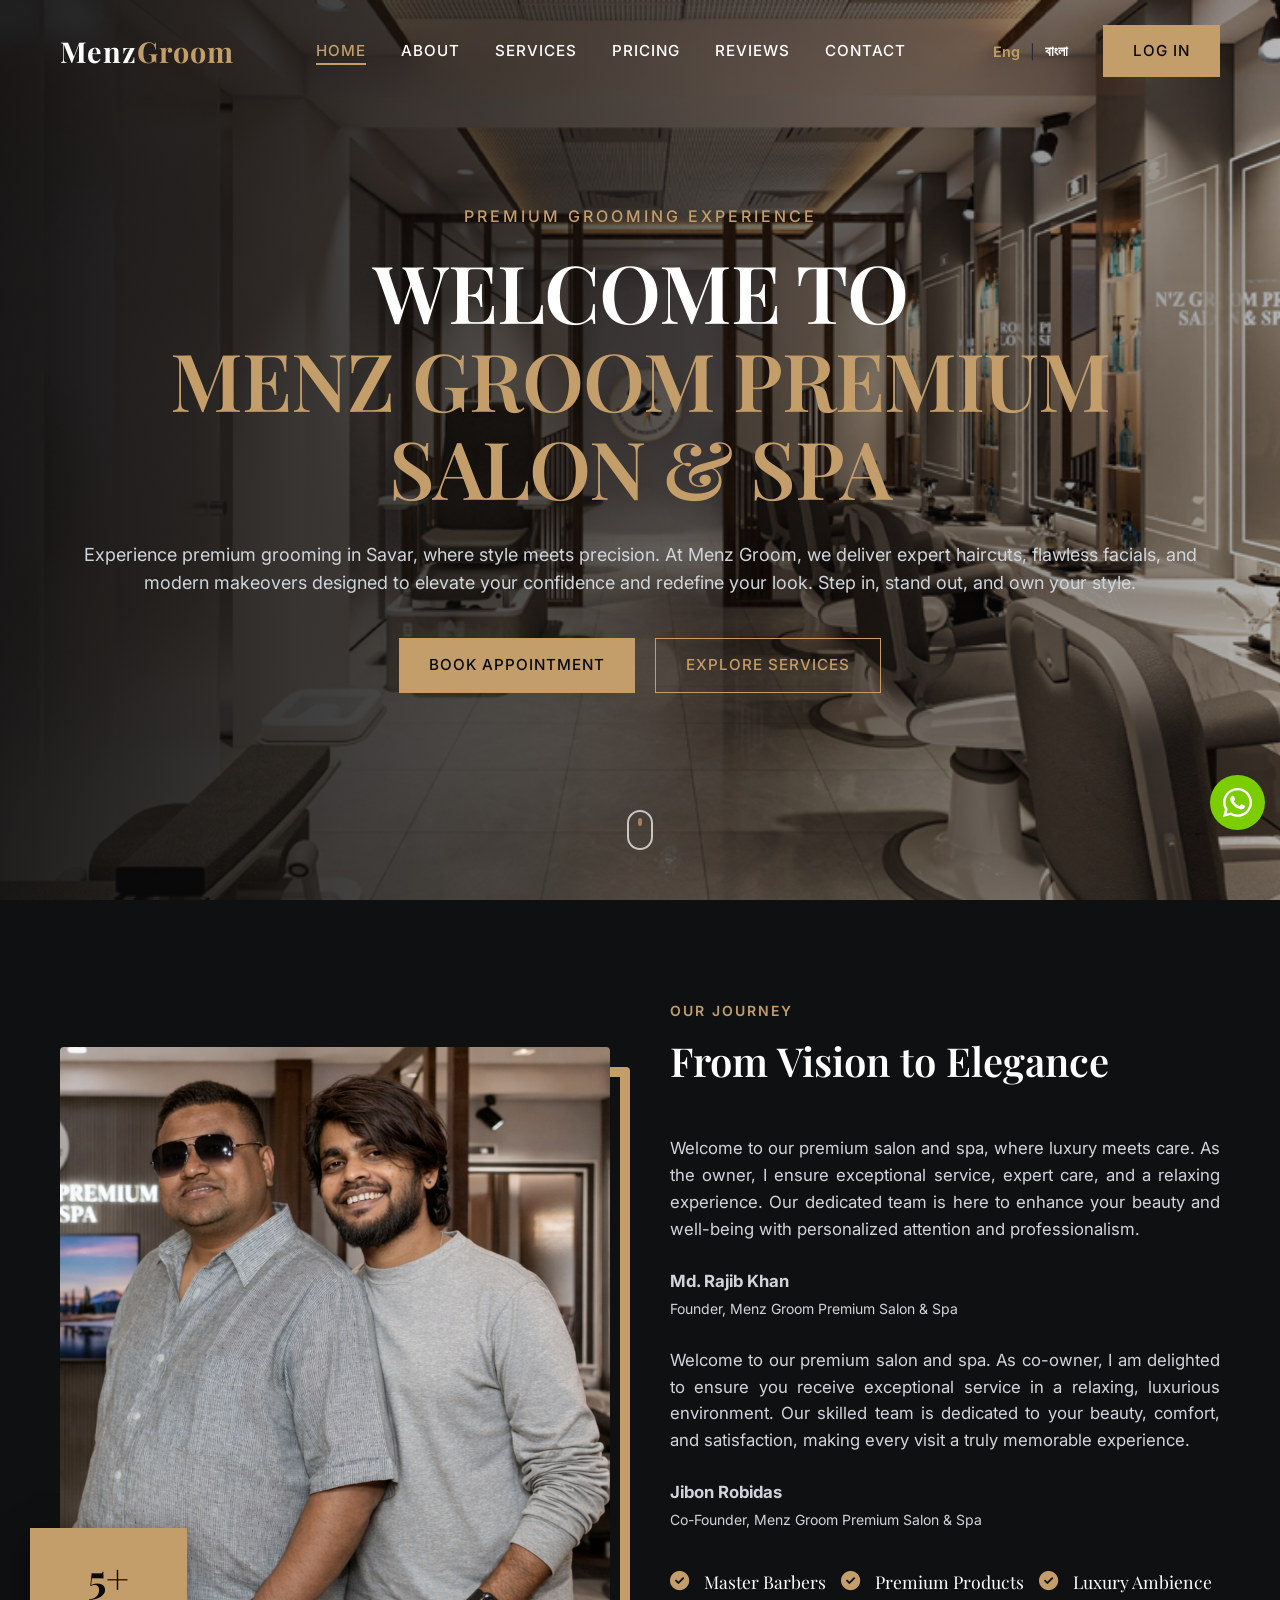
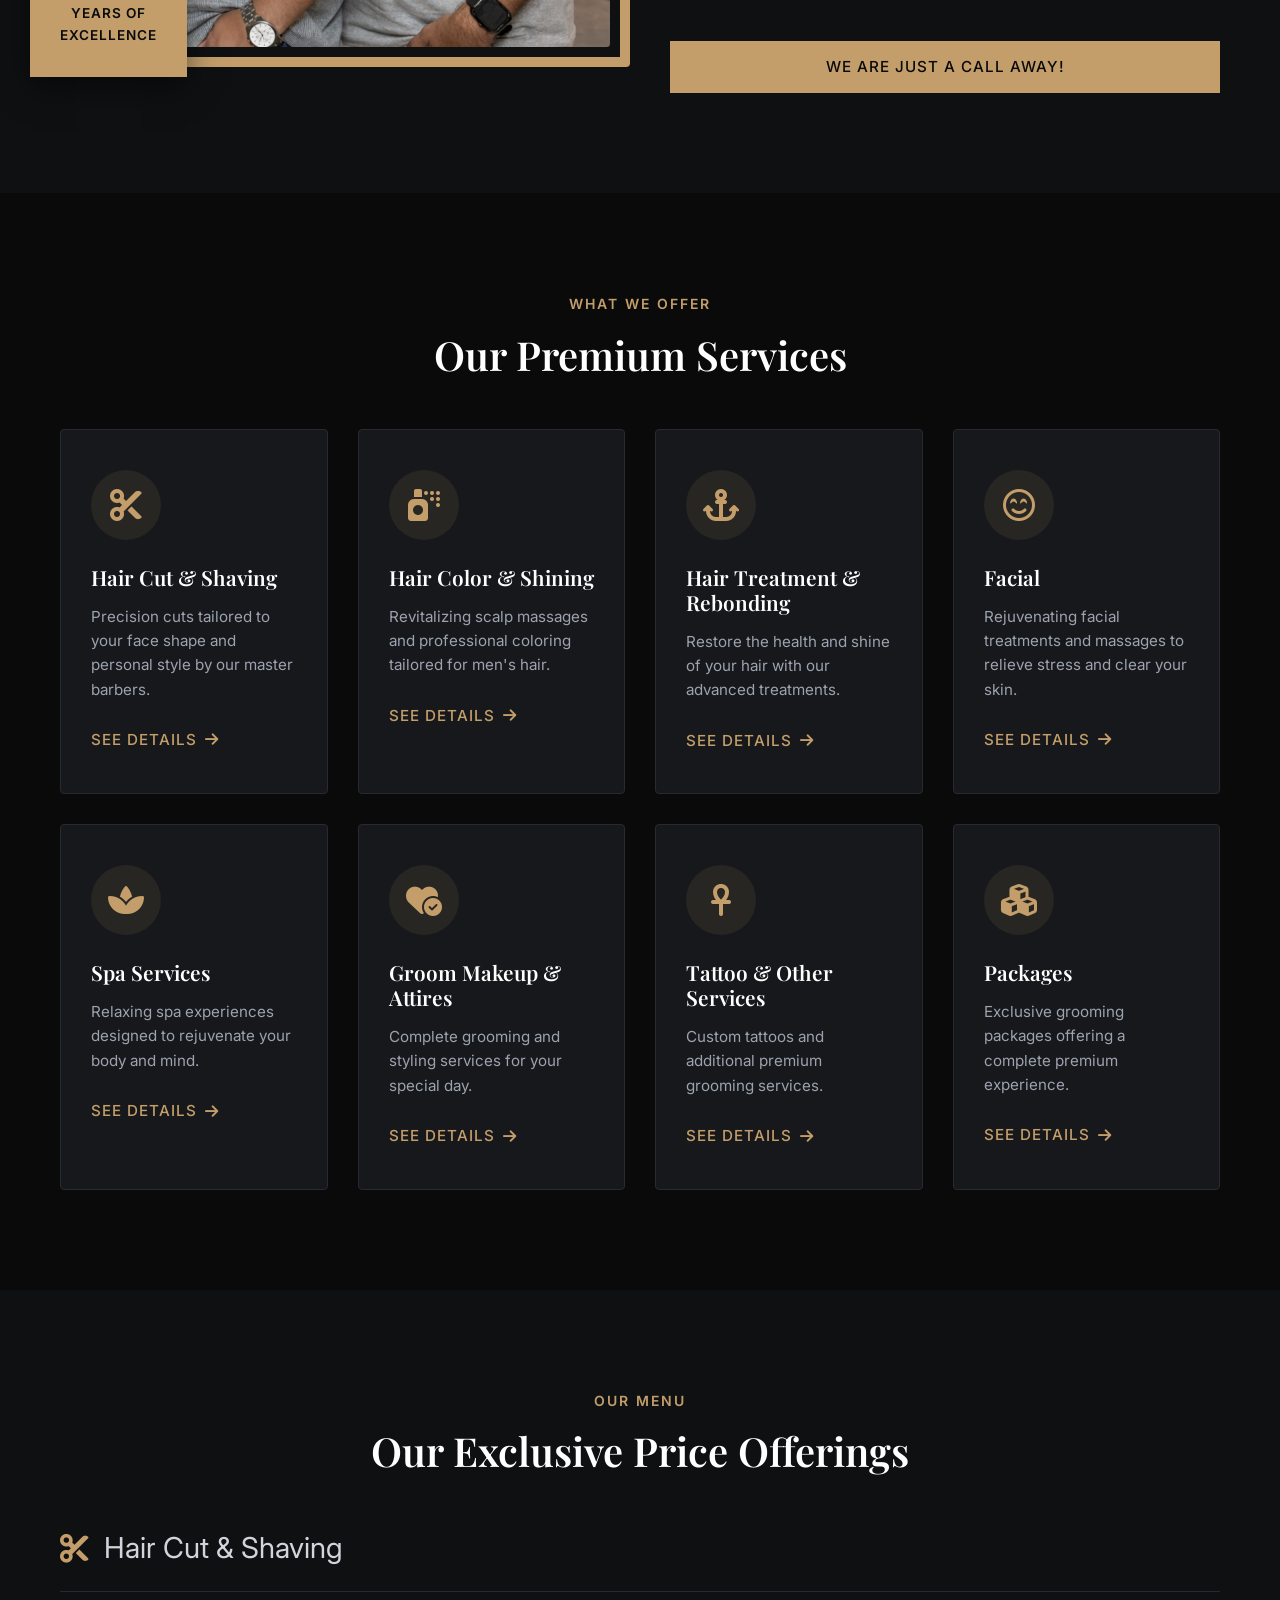
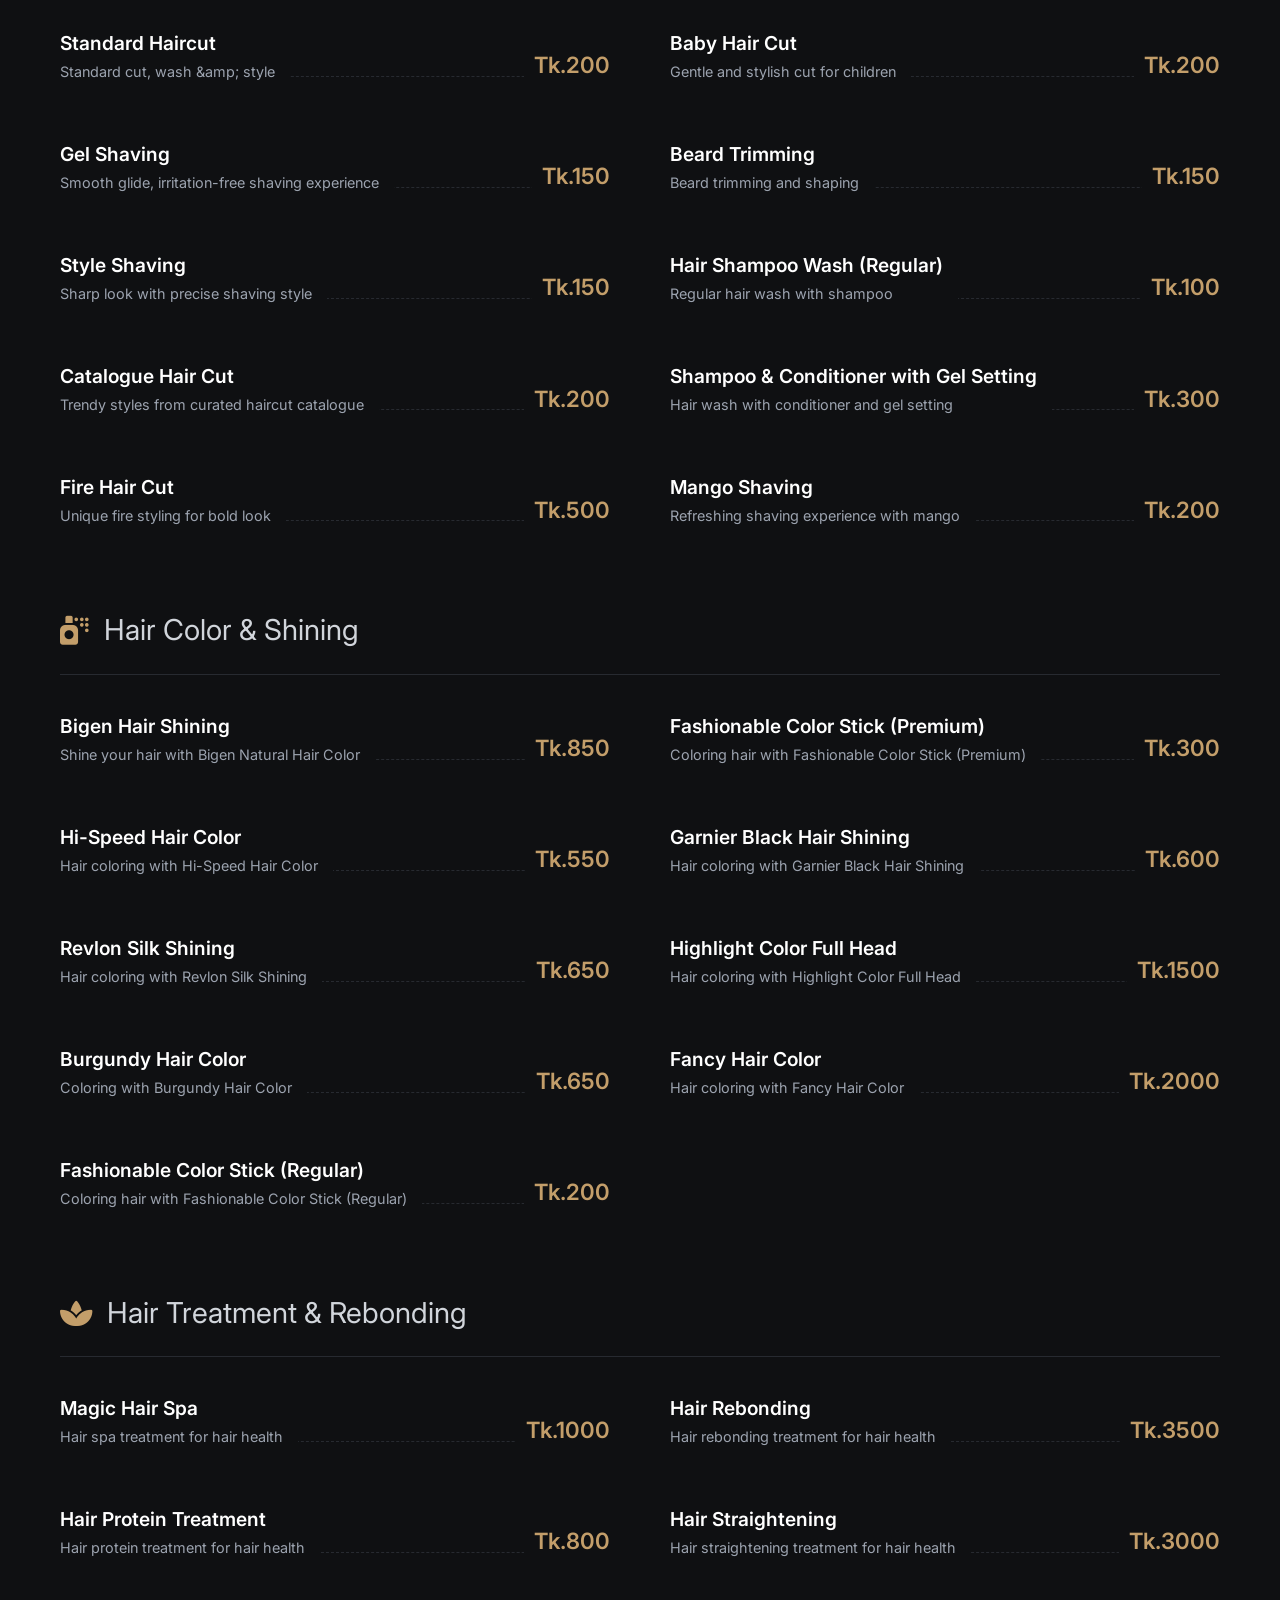
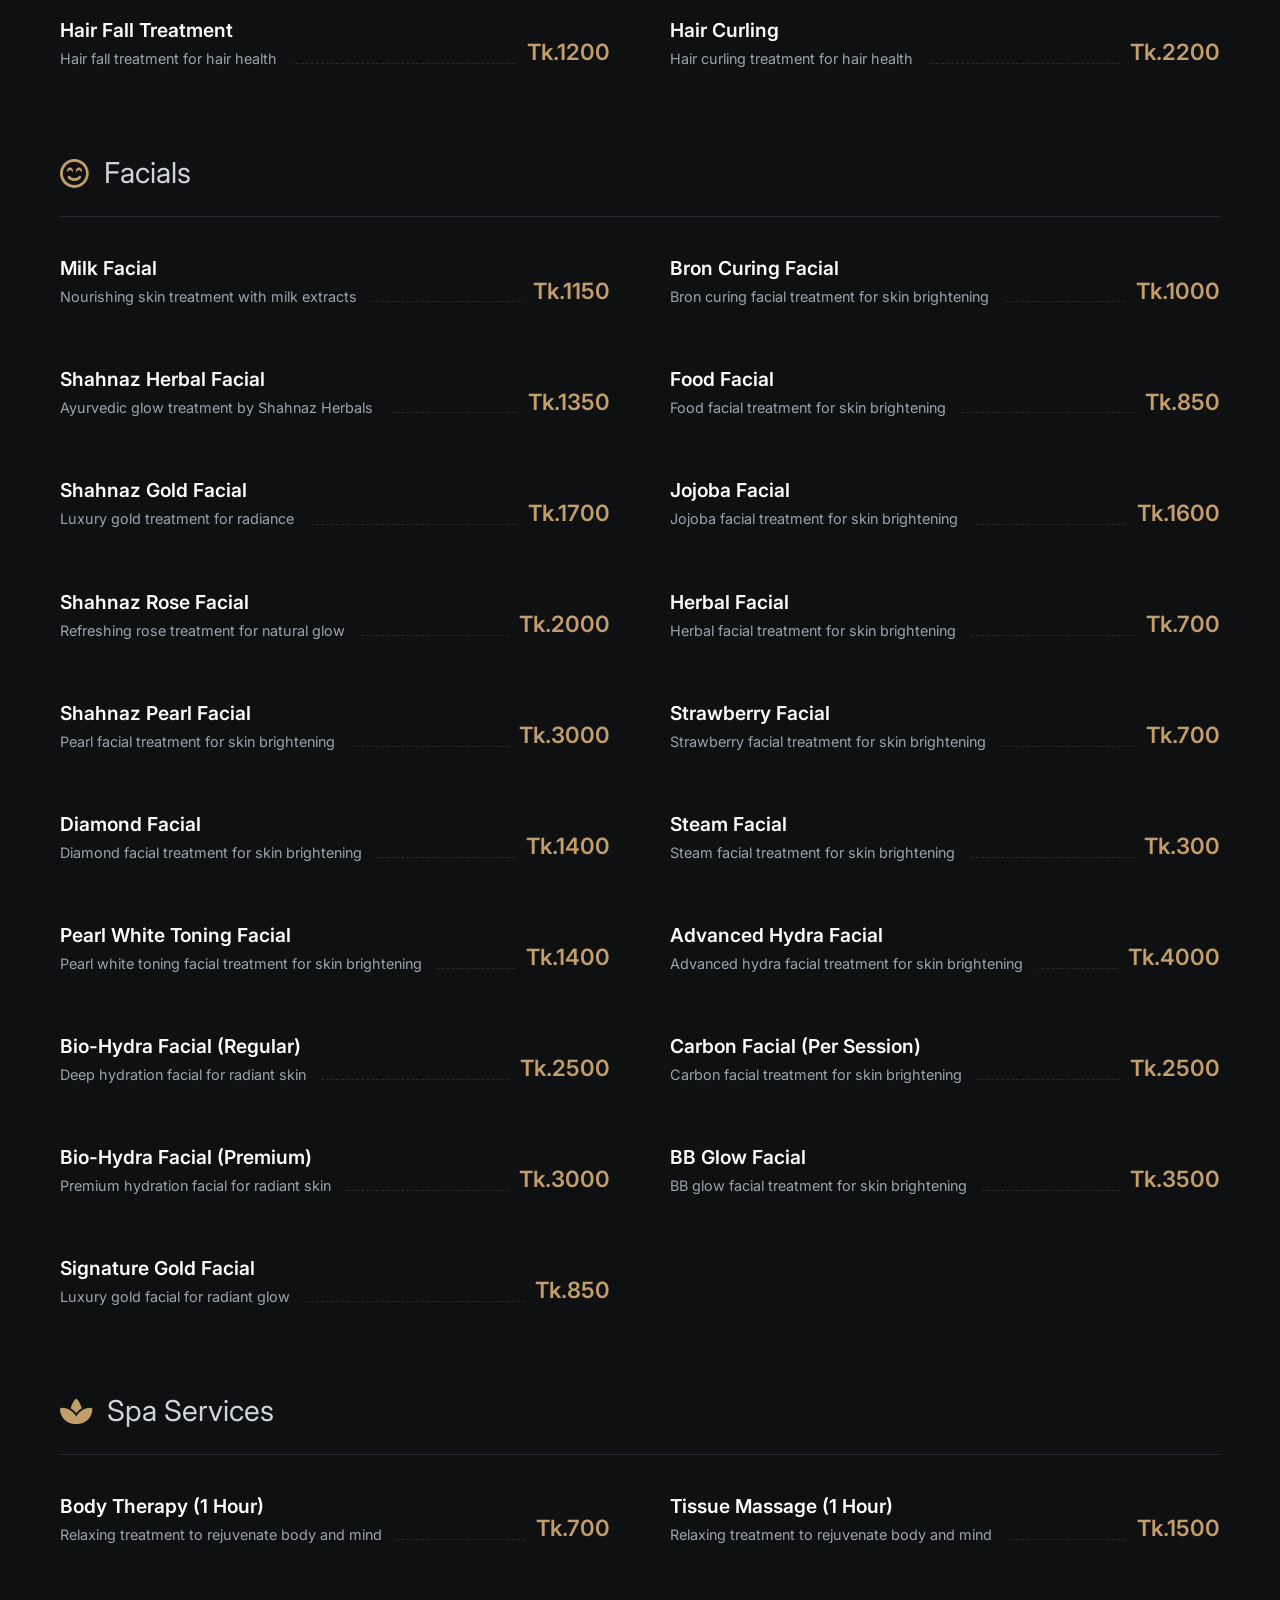
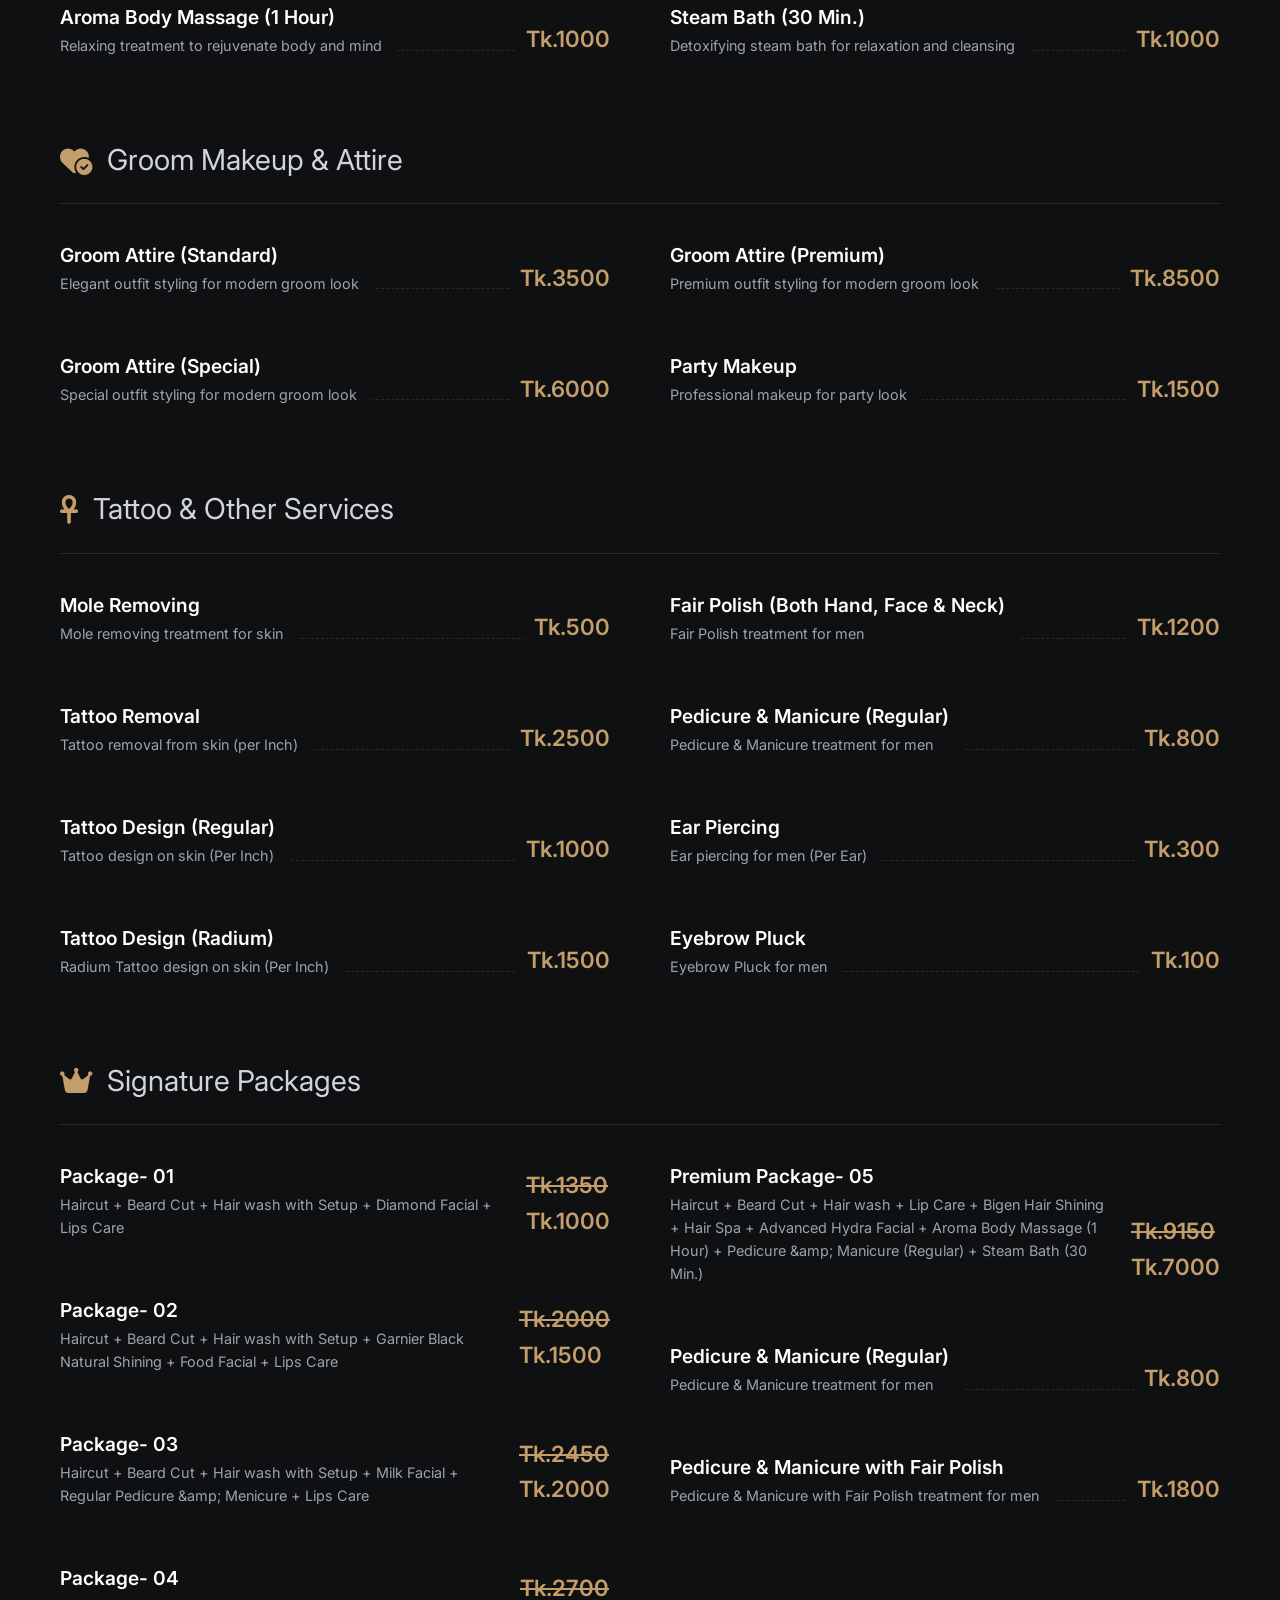
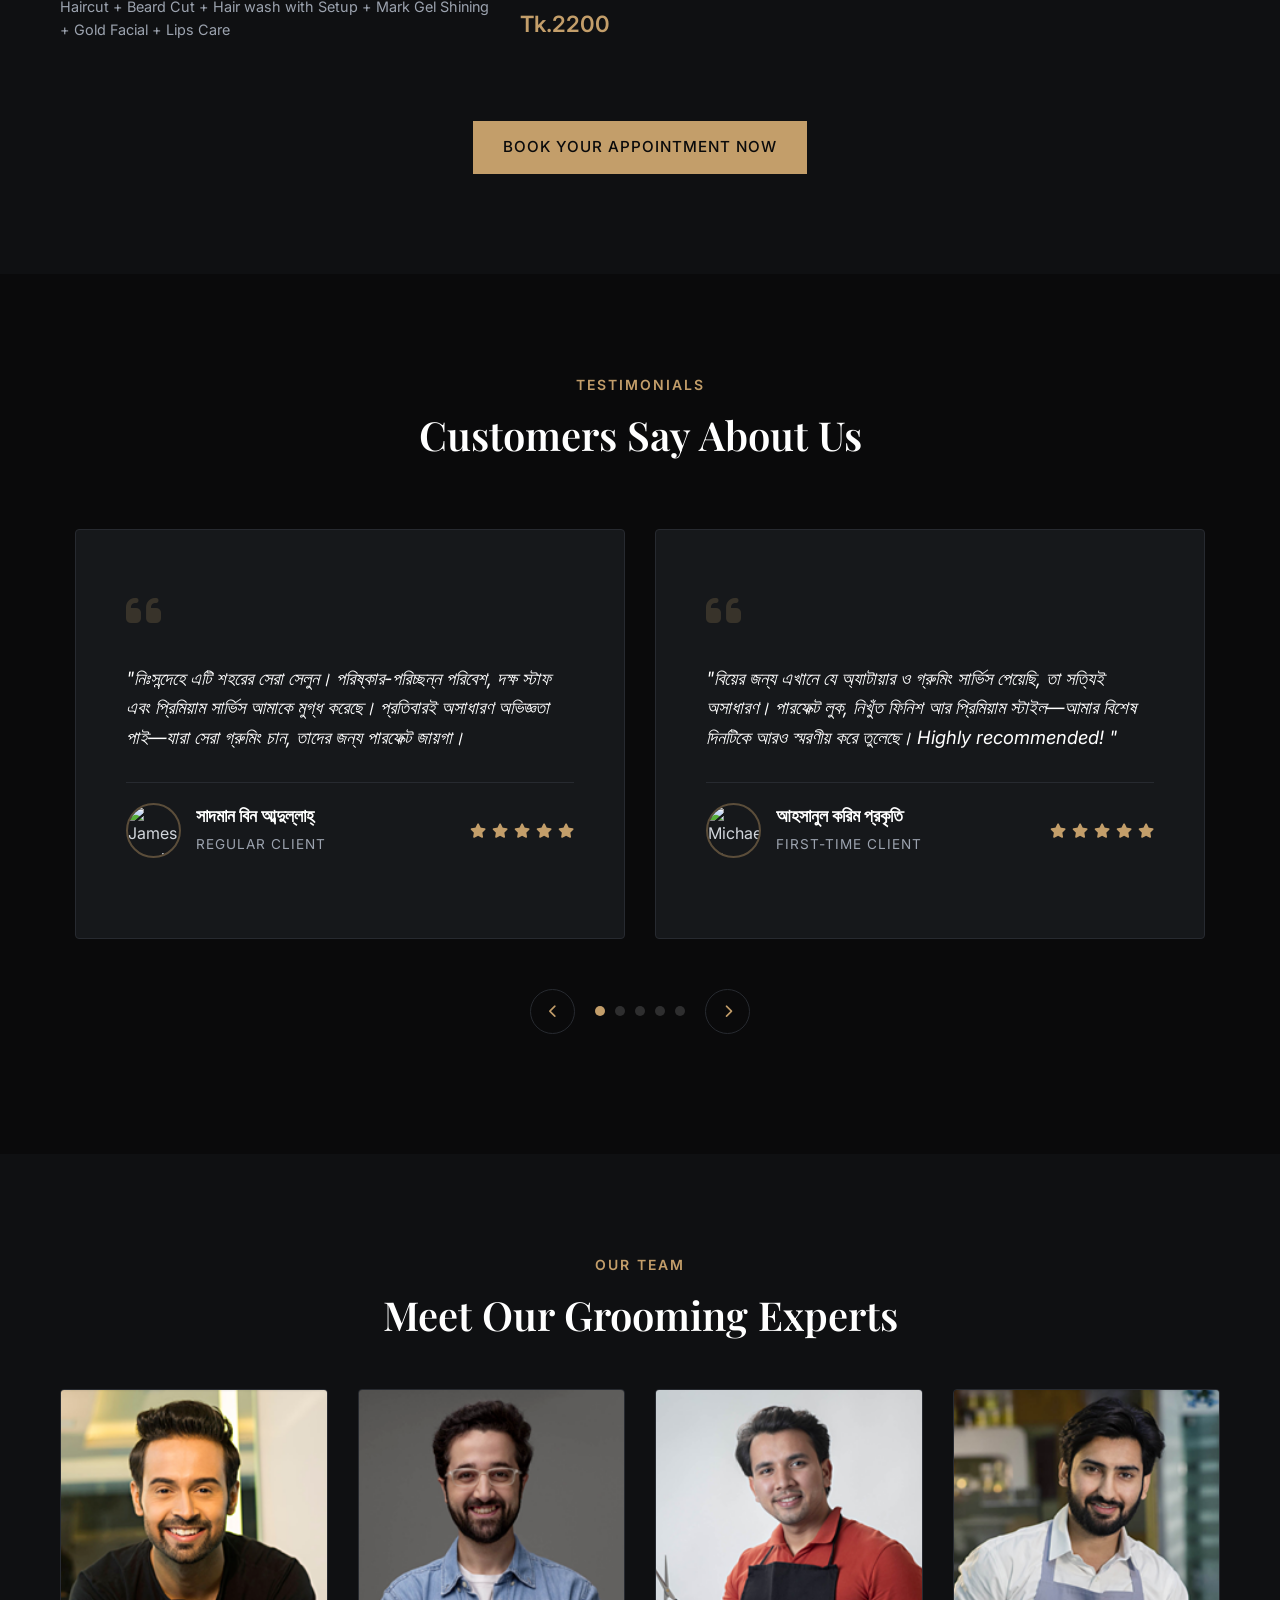
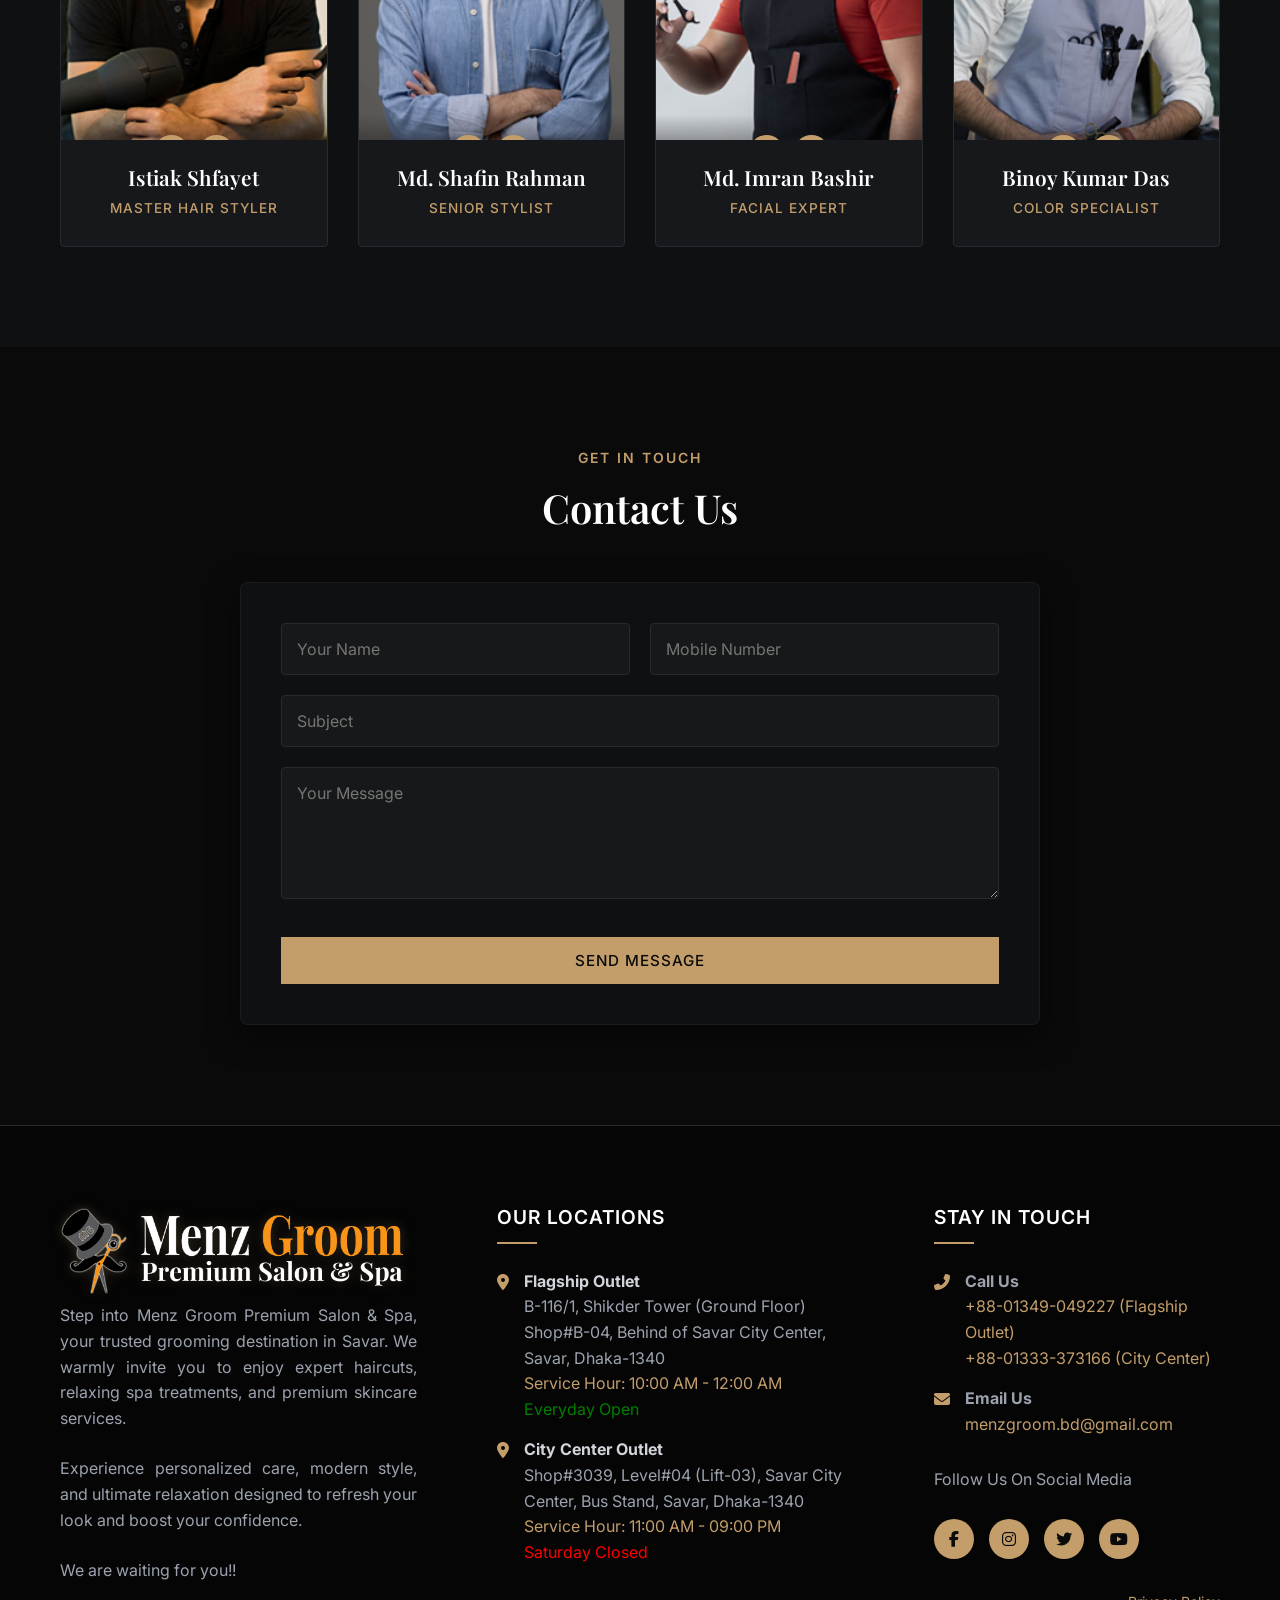
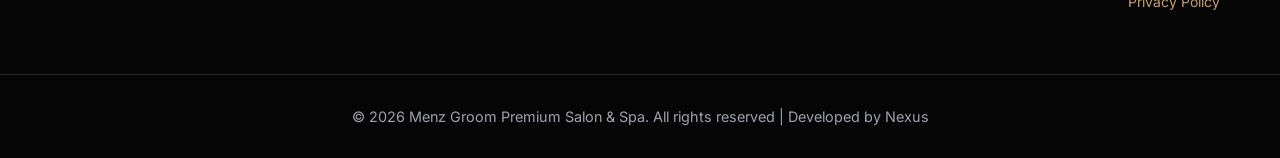
==== commit 9535bf38: "Team Photo Updated" ====
--- a/index.html
+++ b/index.html
@@ -1185,14 +1185,14 @@
                 <!-- Member 1 -->
                 <div class="team-card reveal-up" style="transition-delay: 0.1s;">
                     <div class="team-img">
-                        <img src="assets/images/Team/Team-01.png" alt="Nabila Tabassum">
+                        <img src="assets/images/Team/Team-01.png" alt="Istiak Shfayet">
                         <div class="team-social">
                             <a href="#"><i class="fab fa-instagram"></i></a>
                             <a href="#"><i class="fab fa-facebook-f"></i></a>
                         </div>
                     </div>
                     <div class="team-info">
-                        <h3 data-i18n="team_name1">Nabila Tabassum</h3>
+                        <h3 data-i18n="team_name1">Istiak Shfayet</h3>
                         <span data-i18n="team_role1">Master Hair Styler</span>
                     </div>
                 </div>
@@ -1215,14 +1215,14 @@
                 <!-- Member 3 -->
                 <div class="team-card reveal-up" style="transition-delay: 0.3s;">
                     <div class="team-img">
-                        <img src="assets/images/Team/Team-03.png" alt="Gloria Halder">
+                        <img src="assets/images/Team/Team-03.png" alt="Md. Imran Bashir">
                         <div class="team-social">
                             <a href="#"><i class="fab fa-instagram"></i></a>
                             <a href="#"><i class="fab fa-facebook-f"></i></a>
                         </div>
                     </div>
                     <div class="team-info">
-                        <h3 data-i18n="team_name3">Gloria Halder</h3>
+                        <h3 data-i18n="team_name3">Md. Imran Bashir</h3>
                         <span data-i18n="team_role3">Facial Expert</span>
                     </div>
                 </div>
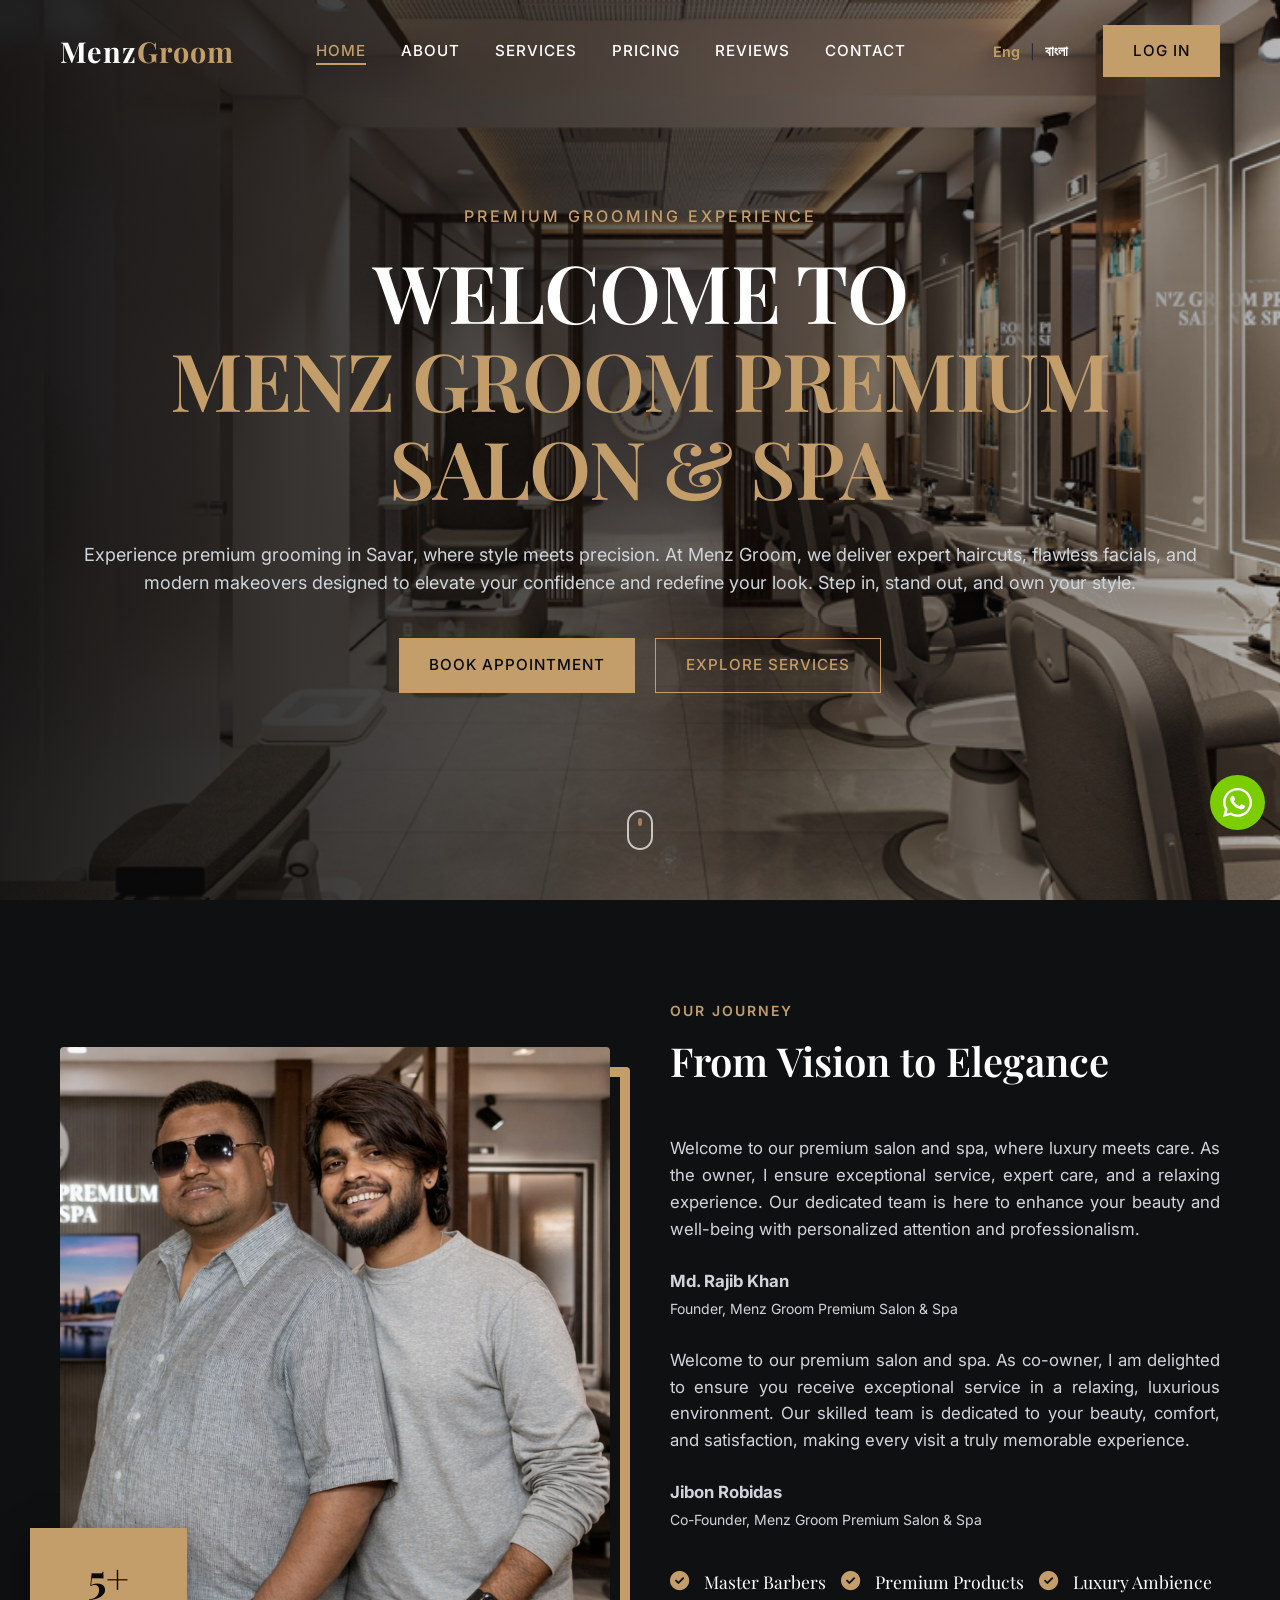
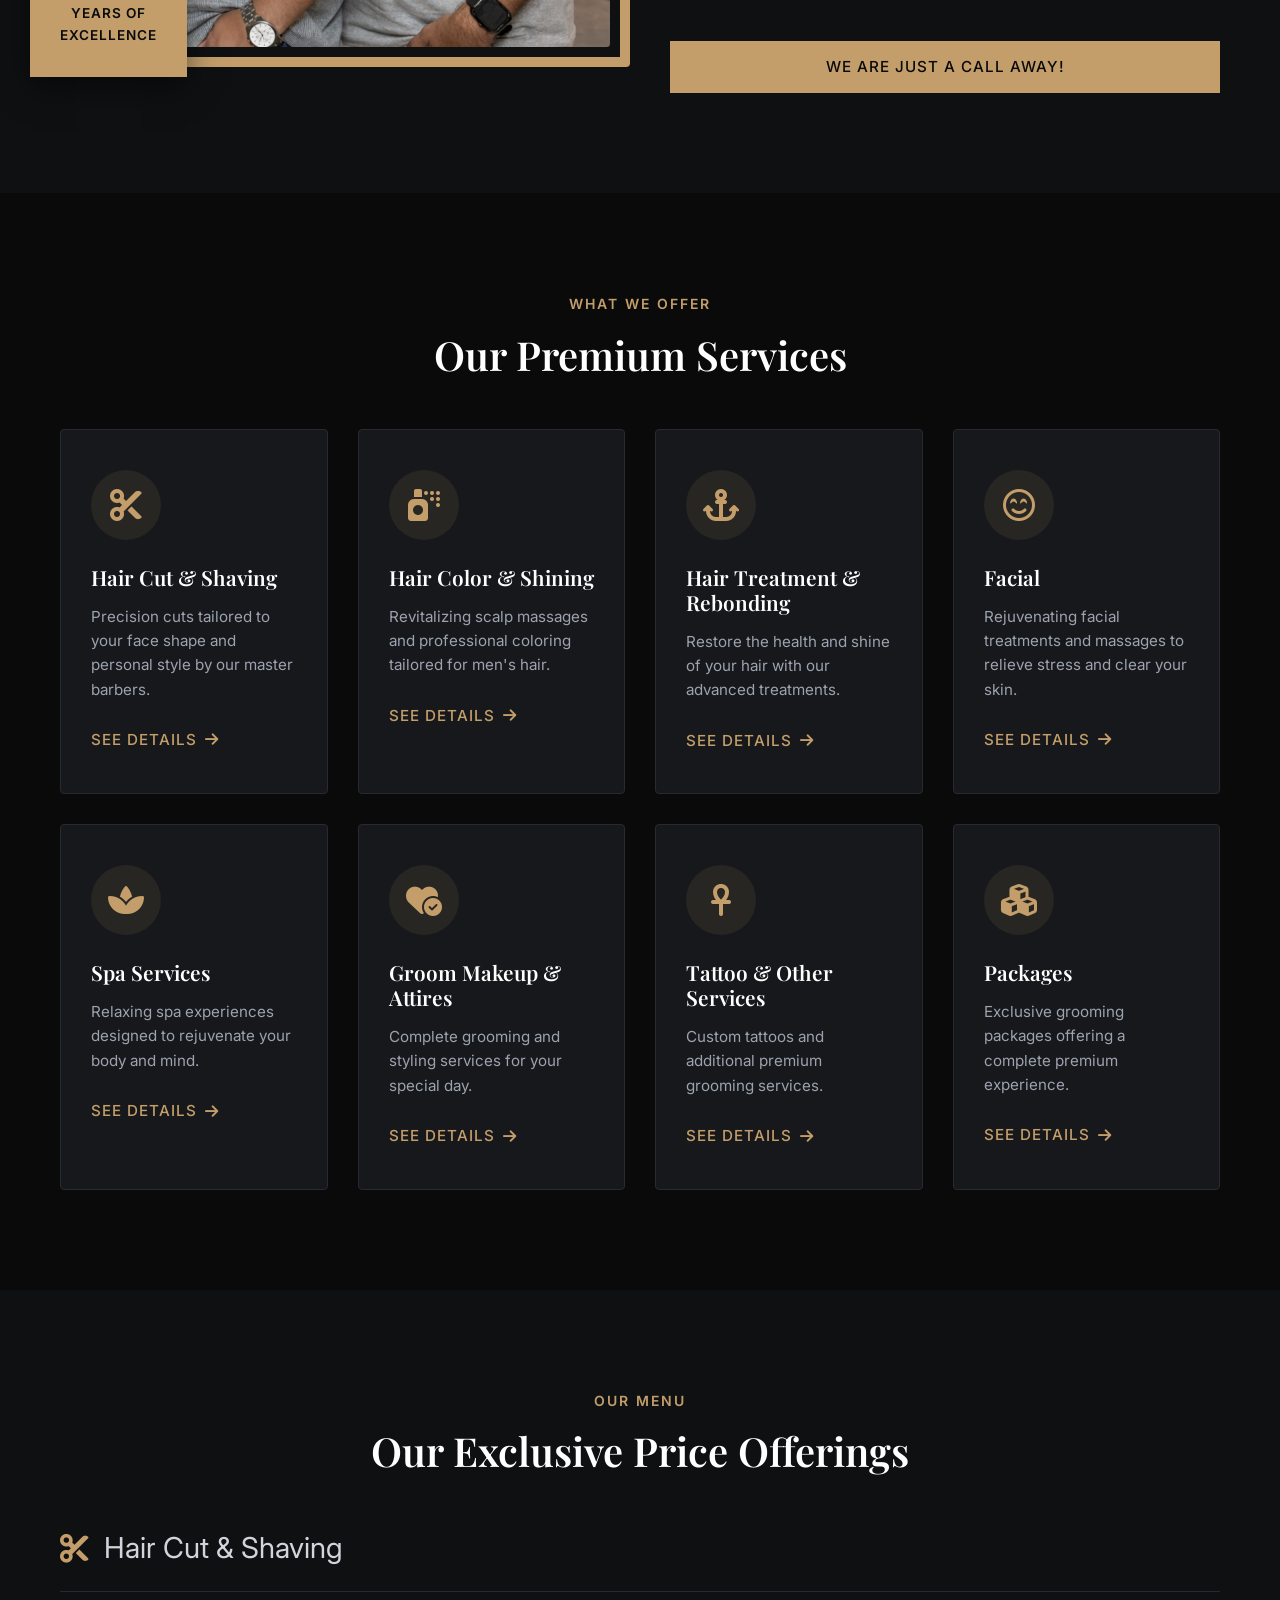
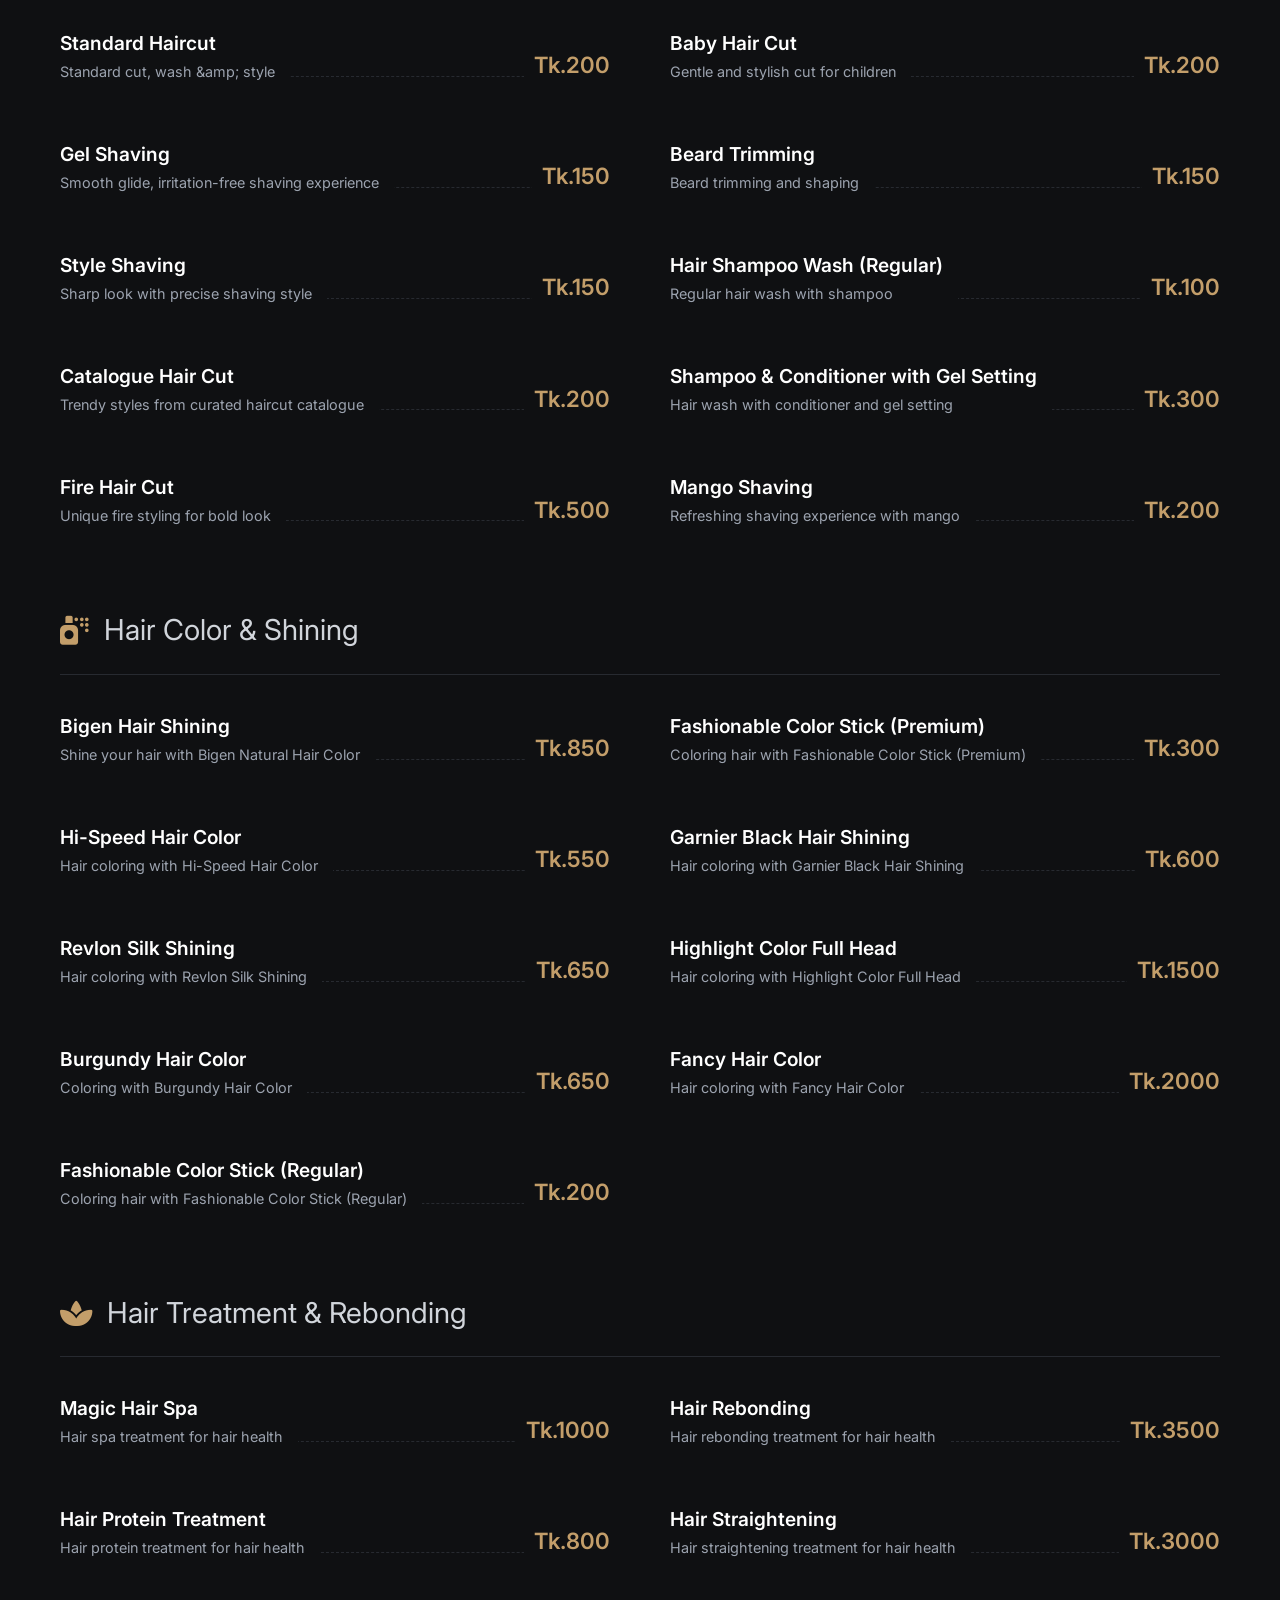
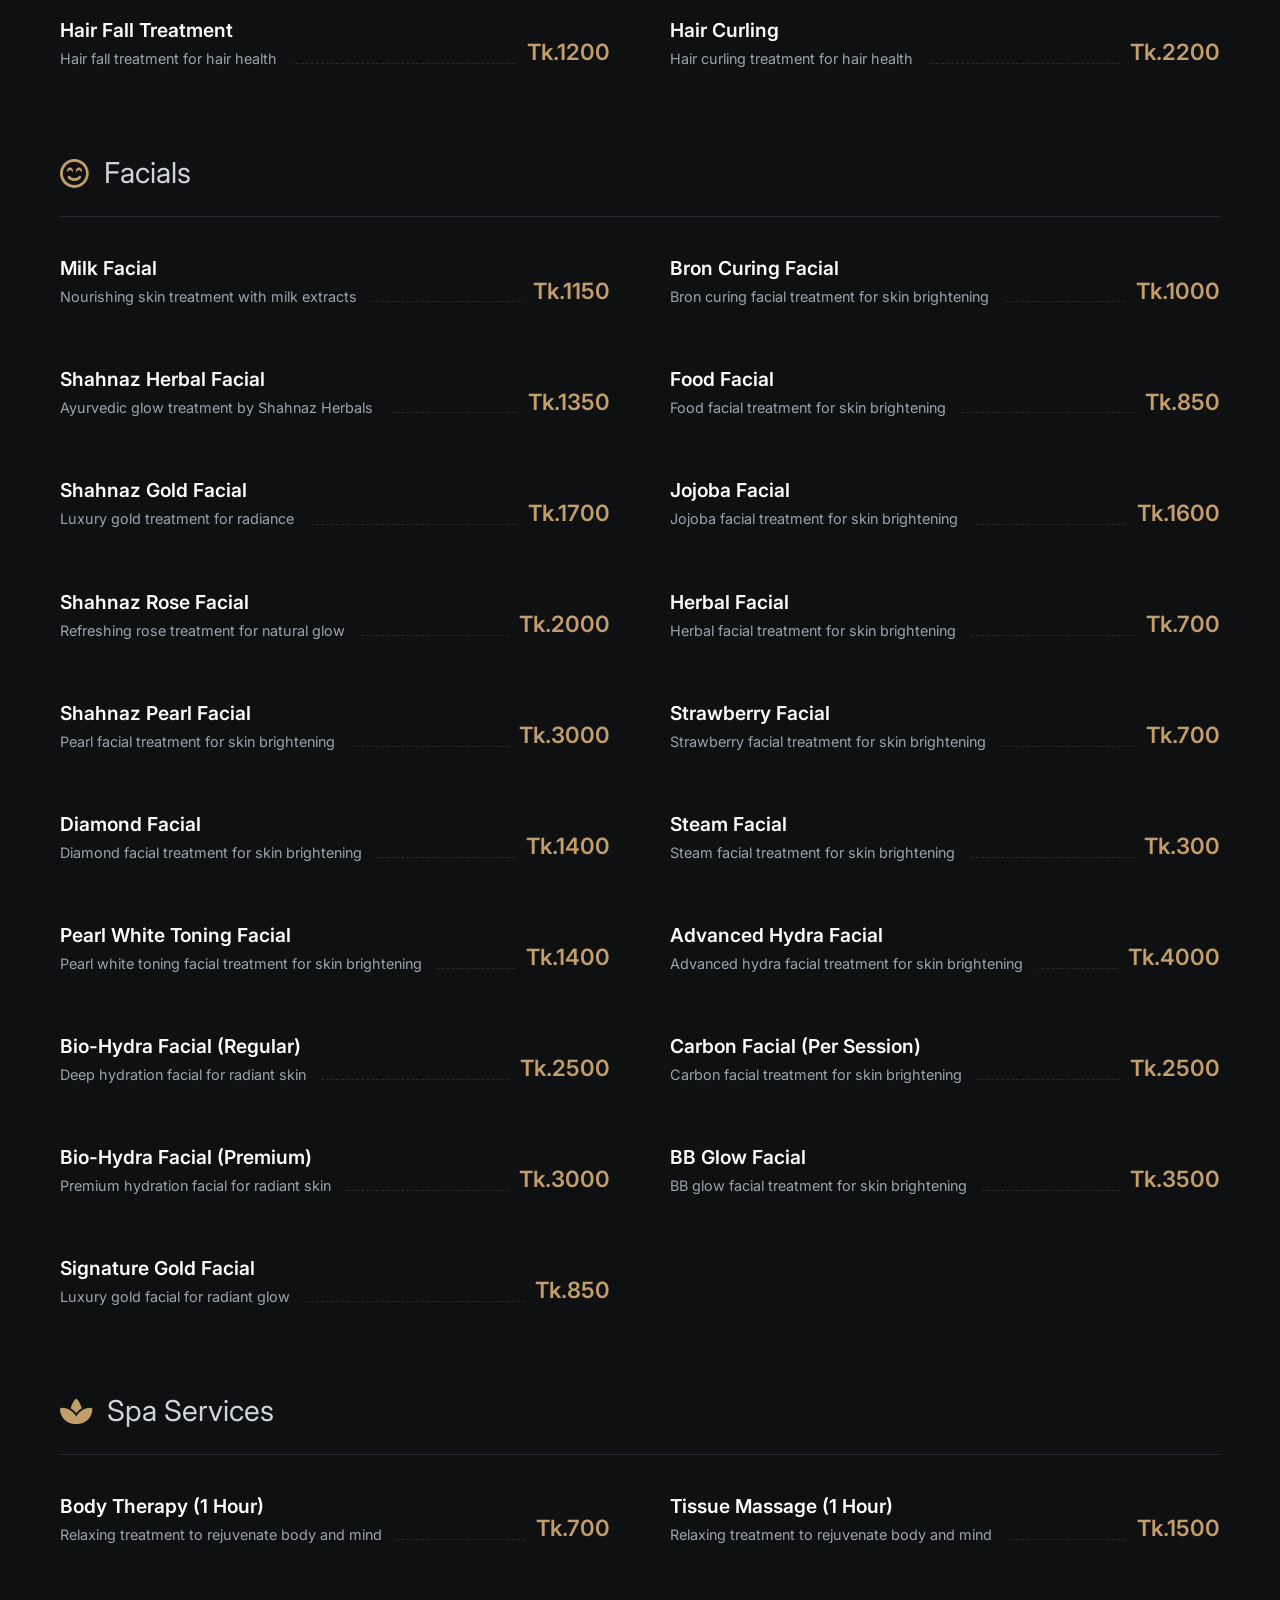
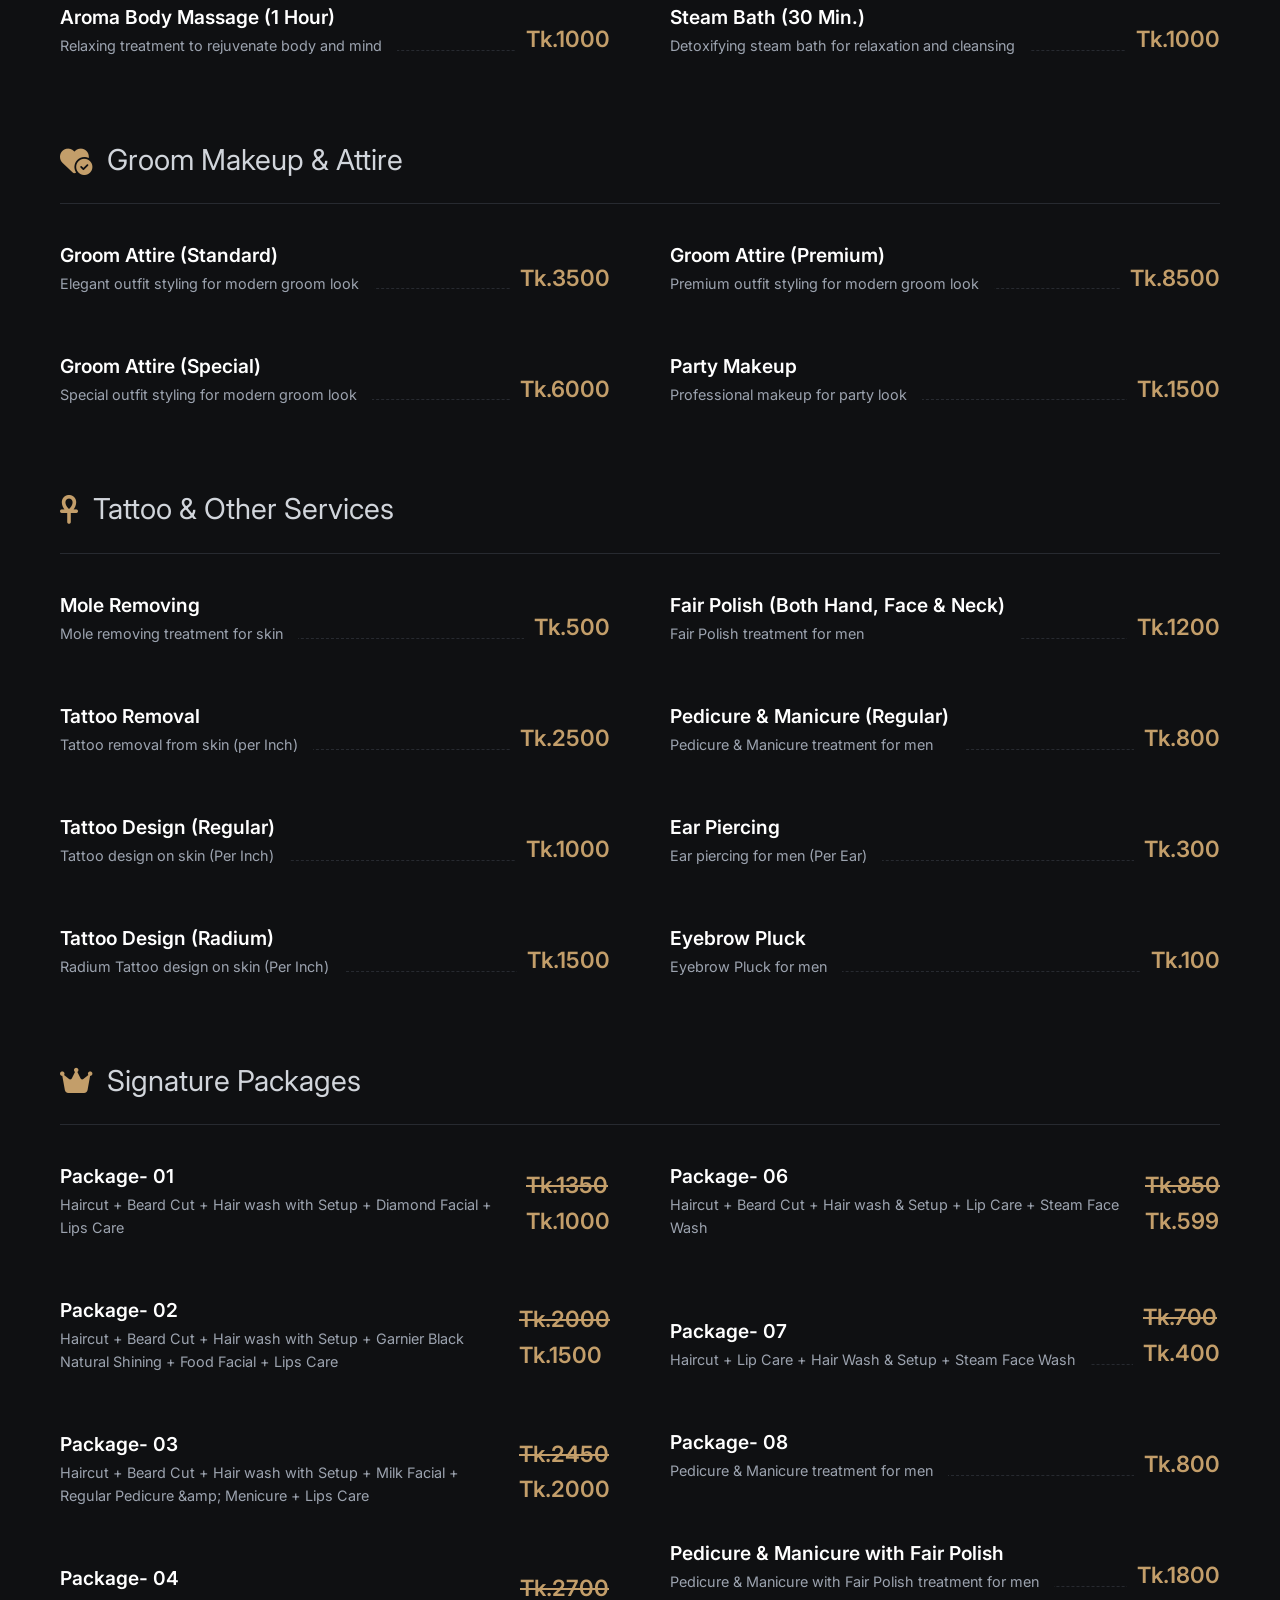
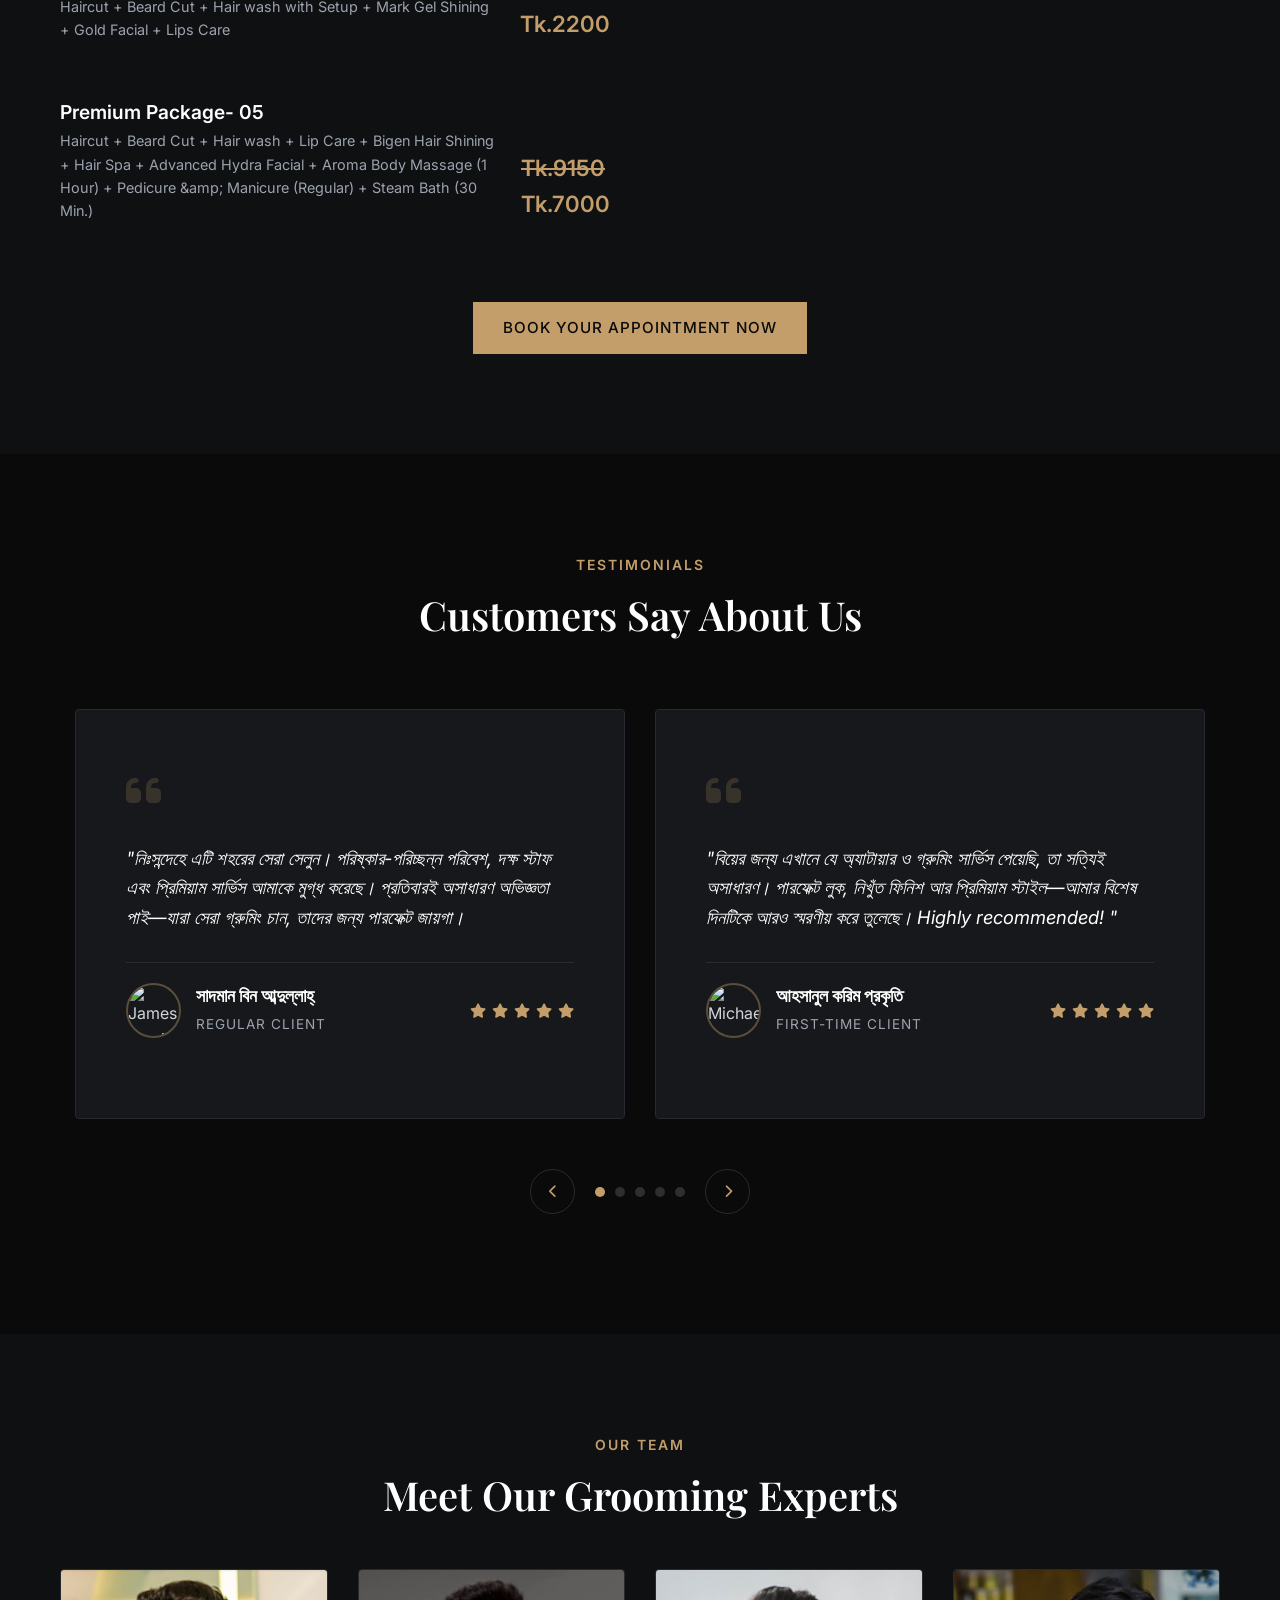
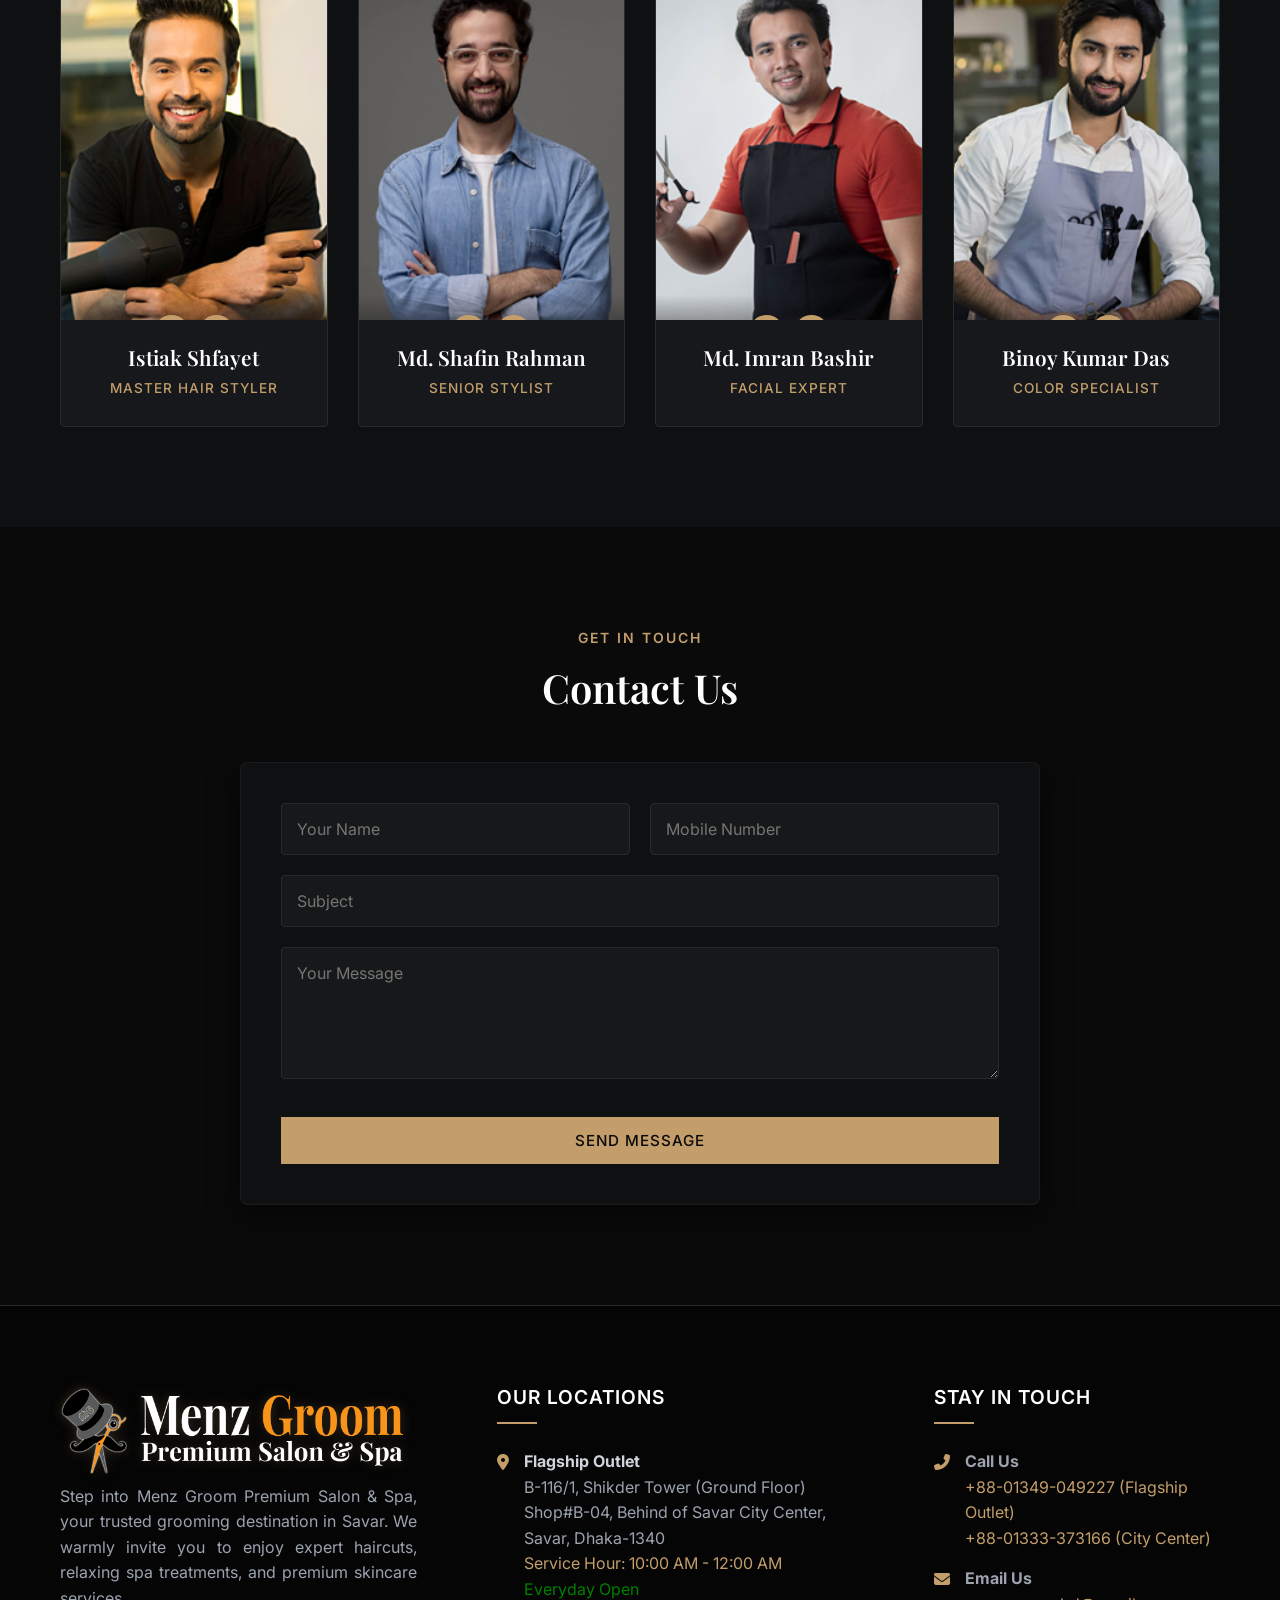
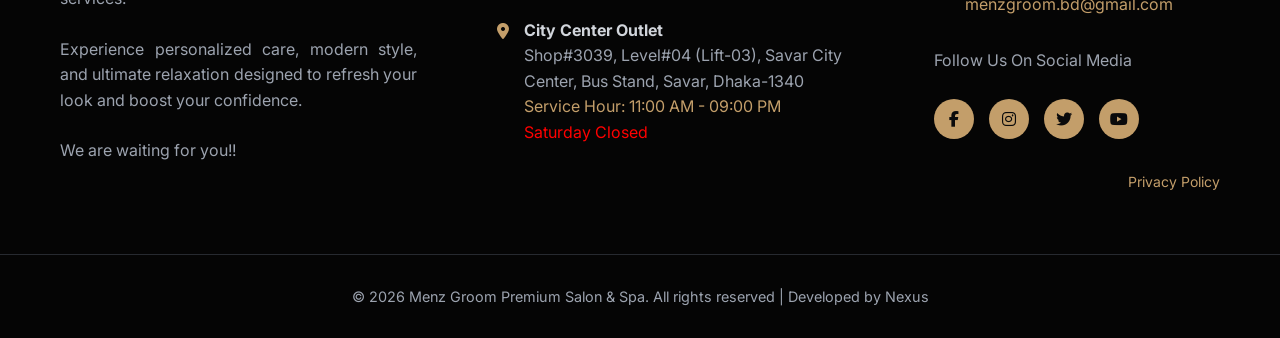
==== commit 790f483d: "New Package Added" ====
--- a/index.html
+++ b/index.html
@@ -838,10 +838,8 @@
                             </div>
                             <div class="pricing-price"><s>Tk.2700</s><br>Tk.2200</div>
                         </div>
-                    </div>
-
-                    <div class="pricing-list">
-                        <div class="pricing-item">
+
+                        <div class="pricing-item mt-30">
                             <div class="pricing-info">
                                 <h4 data-i18n="pkg_5_h4">Premium Package- 05</h4>
                                 <p data-i18n="pkg_5_p">Haircut + Beard Cut + Hair wash + Lip Care + Bigen Hair Shining +
@@ -850,17 +848,36 @@
                             </div>
                             <div class="pricing-price"><s>Tk.9150</s><br>Tk.7000</div>
                         </div>
-                        <div class="pricing-item mt-30">
-                            <div class="pricing-info">
-                                <h4 data-i18n="pkg_6_h4">Pedicure & Manicure (Regular)</h4>
-                                <p data-i18n="pkg_6_p">Pedicure & Manicure treatment for men</p>
+                    </div>
+
+                    <div class="pricing-list">
+                        <div class="pricing-item">
+                            <div class="pricing-info">
+                                <h4 data-i18n="pkg_6_h4">Package- 06</h4>
+                                <p data-i18n="pkg_6_p">Haircut + Beard Cut +Lip Care + Hair Wash & Setup + Steam Face
+                                    Wash</p>
+                            </div>
+                            <div class="pricing-price"><s>Tk.850</s><br>Tk.599</div>
+                        </div>
+                        <div class="pricing-item mt-30">
+                            <div class="pricing-info">
+                                <h4 data-i18n="pkg_7_h4">Package- 07</h4>
+                                <p data-i18n="pkg_7_p">Haircut + Lip Care + Hair Wash & Setup + Steam Face Wash</p>
+                            </div>
+                            <div class="pricing-price"><s>Tk.700</s><br>Tk.400</div>
+                        </div>
+
+                        <div class="pricing-item mt-30">
+                            <div class="pricing-info">
+                                <h4 data-i18n="pkg_8_h4">Pedicure & Manicure (Regular)</h4>
+                                <p data-i18n="pkg_8_p">Pedicure & Manicure treatment for men</p>
                             </div>
                             <div class="pricing-price">Tk.800</div>
                         </div>
                         <div class="pricing-item mt-30">
                             <div class="pricing-info">
-                                <h4 data-i18n="pkg_7_h4">Pedicure & Manicure with Fair Polish</h4>
-                                <p data-i18n="pkg_7_p">Pedicure & Manicure with Fair Polish treatment for men</p>
+                                <h4 data-i18n="pkg_9_h4">Pedicure & Manicure with Fair Polish</h4>
+                                <p data-i18n="pkg_9_p">Pedicure & Manicure with Fair Polish treatment for men</p>
                             </div>
                             <div class="pricing-price">Tk.1800</div>
                         </div>
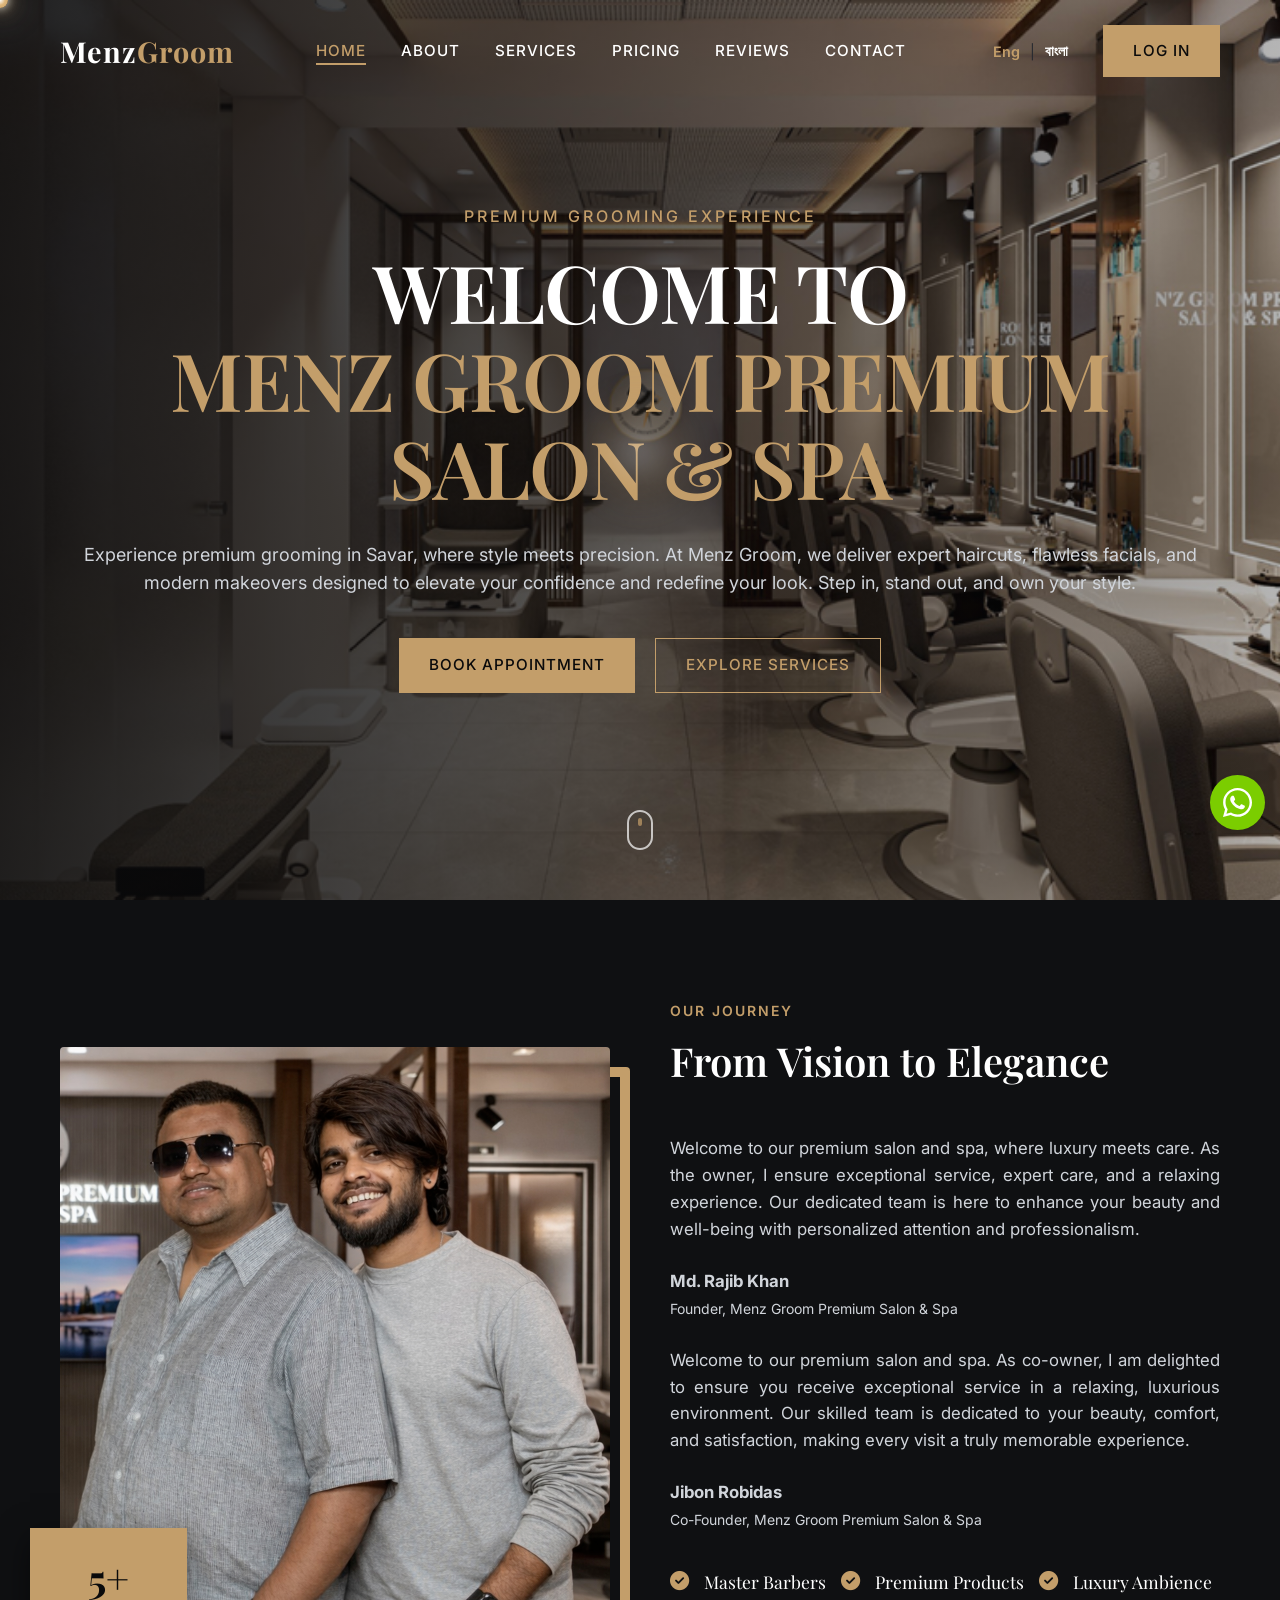
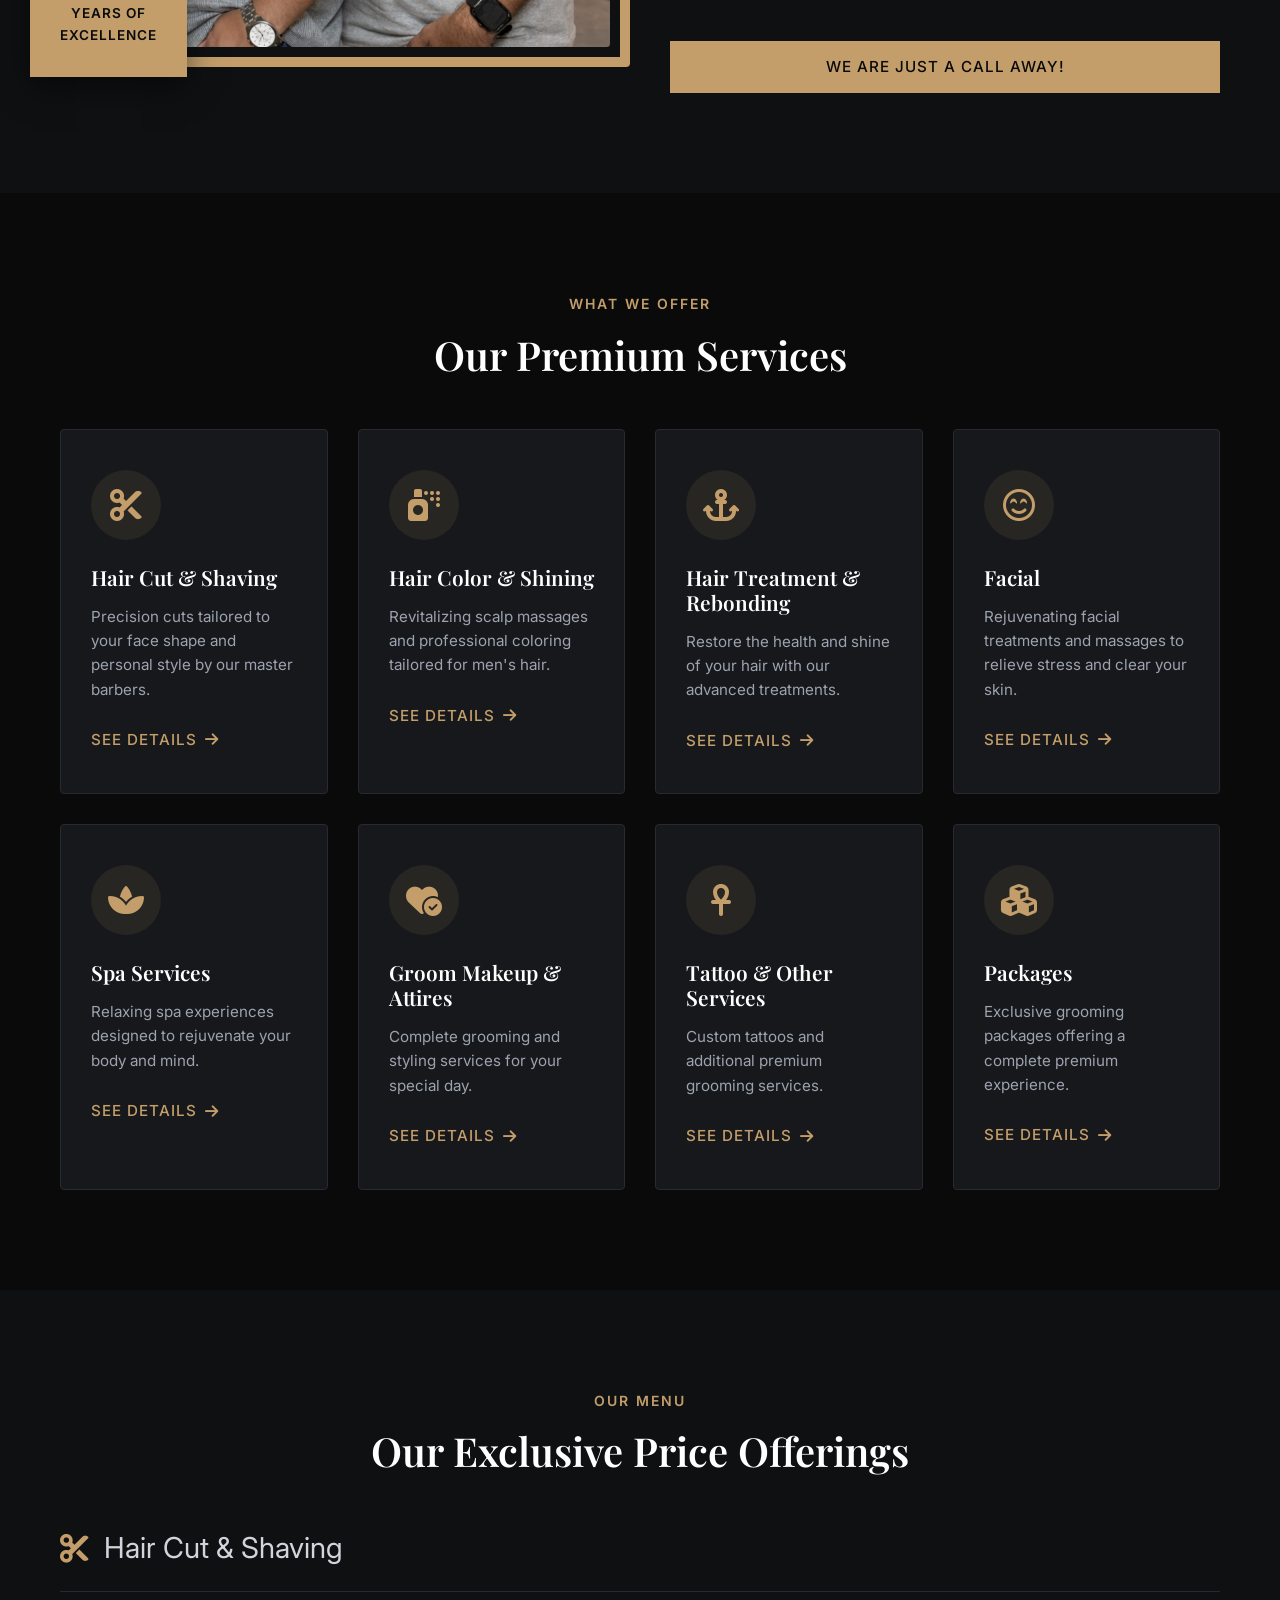
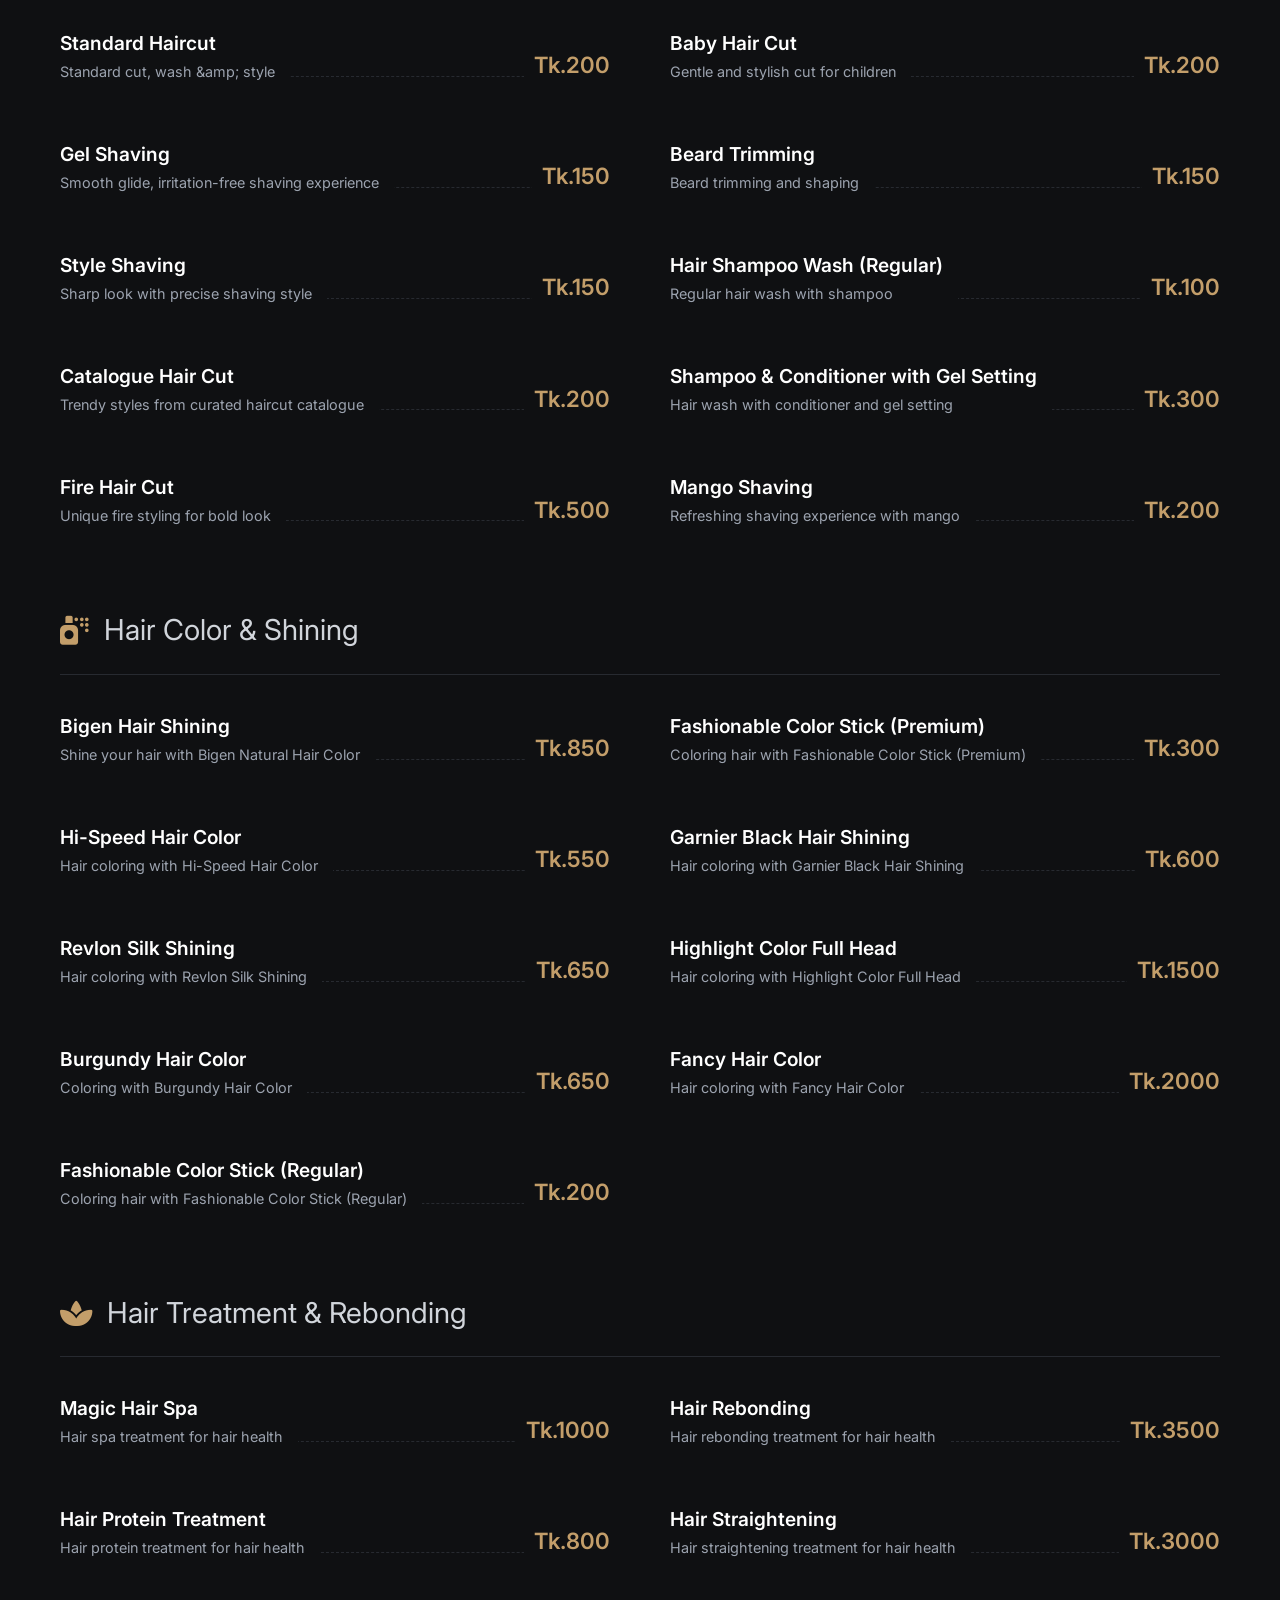
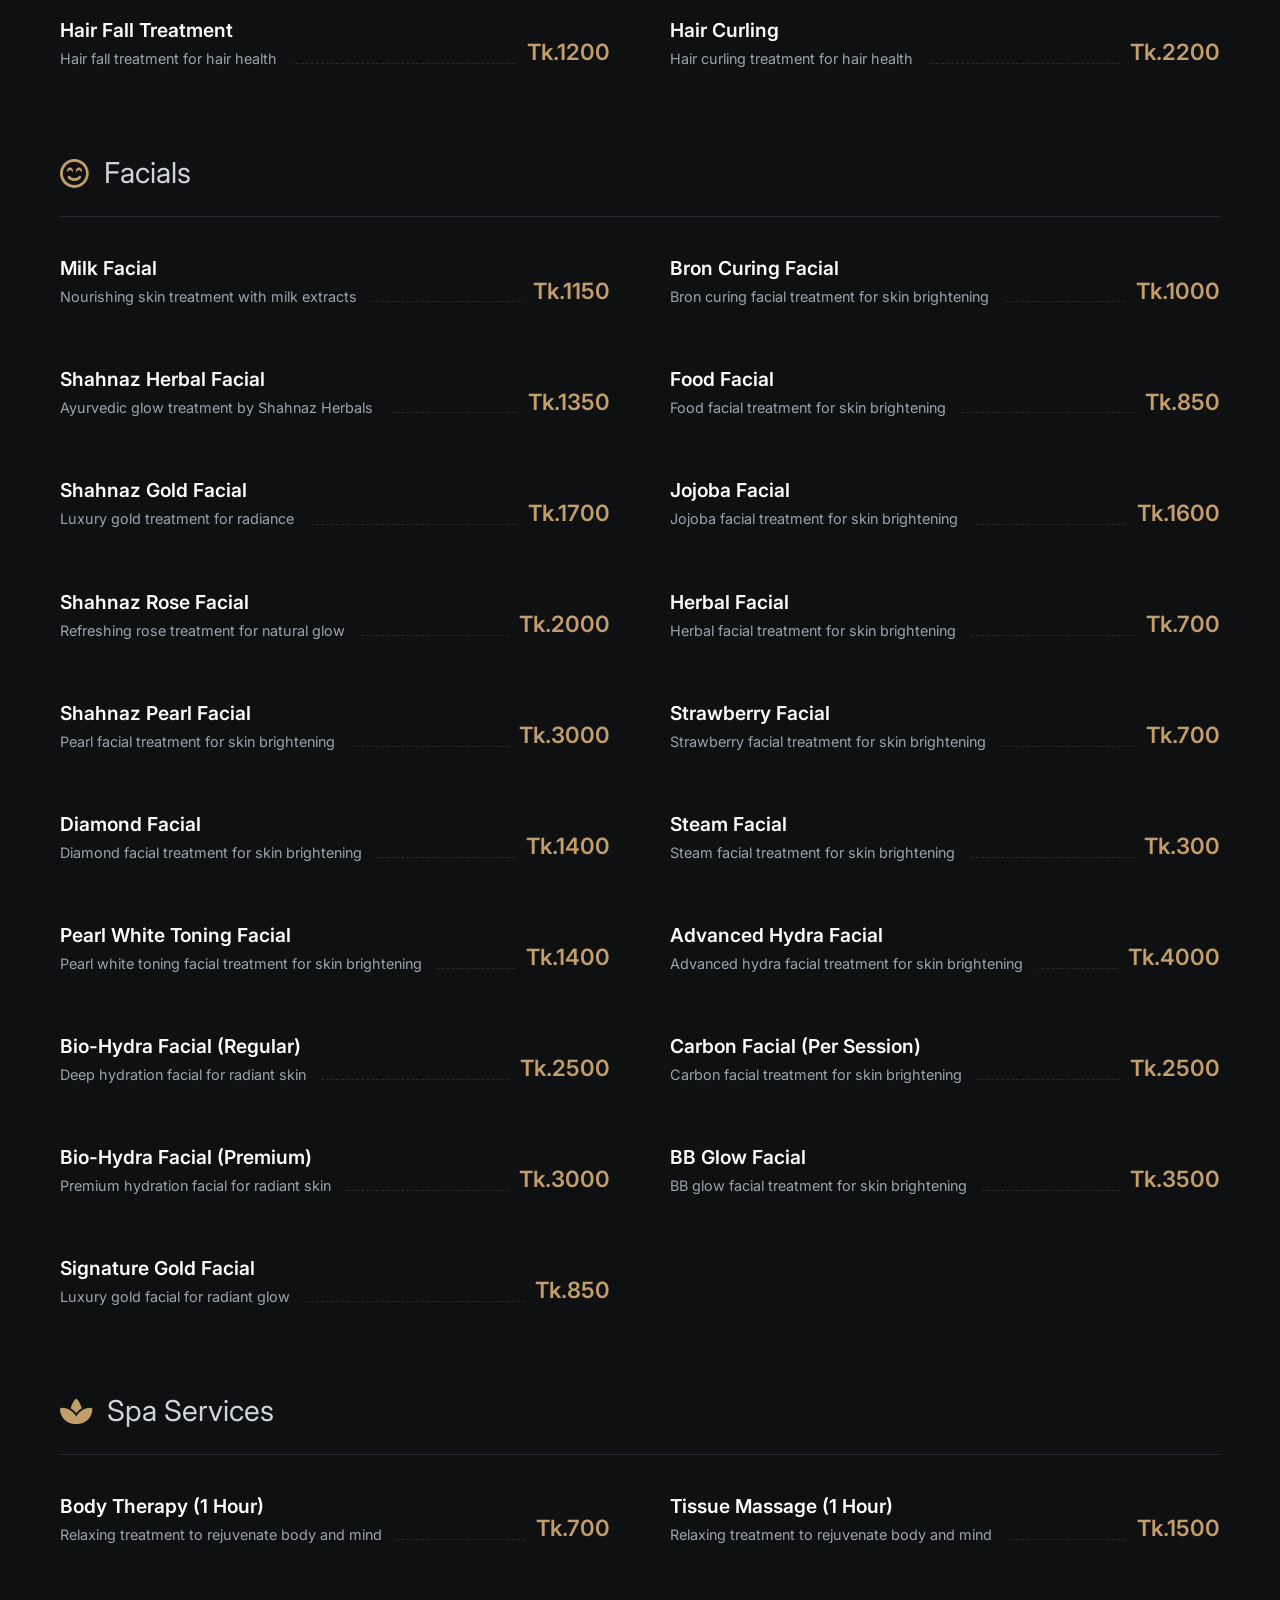
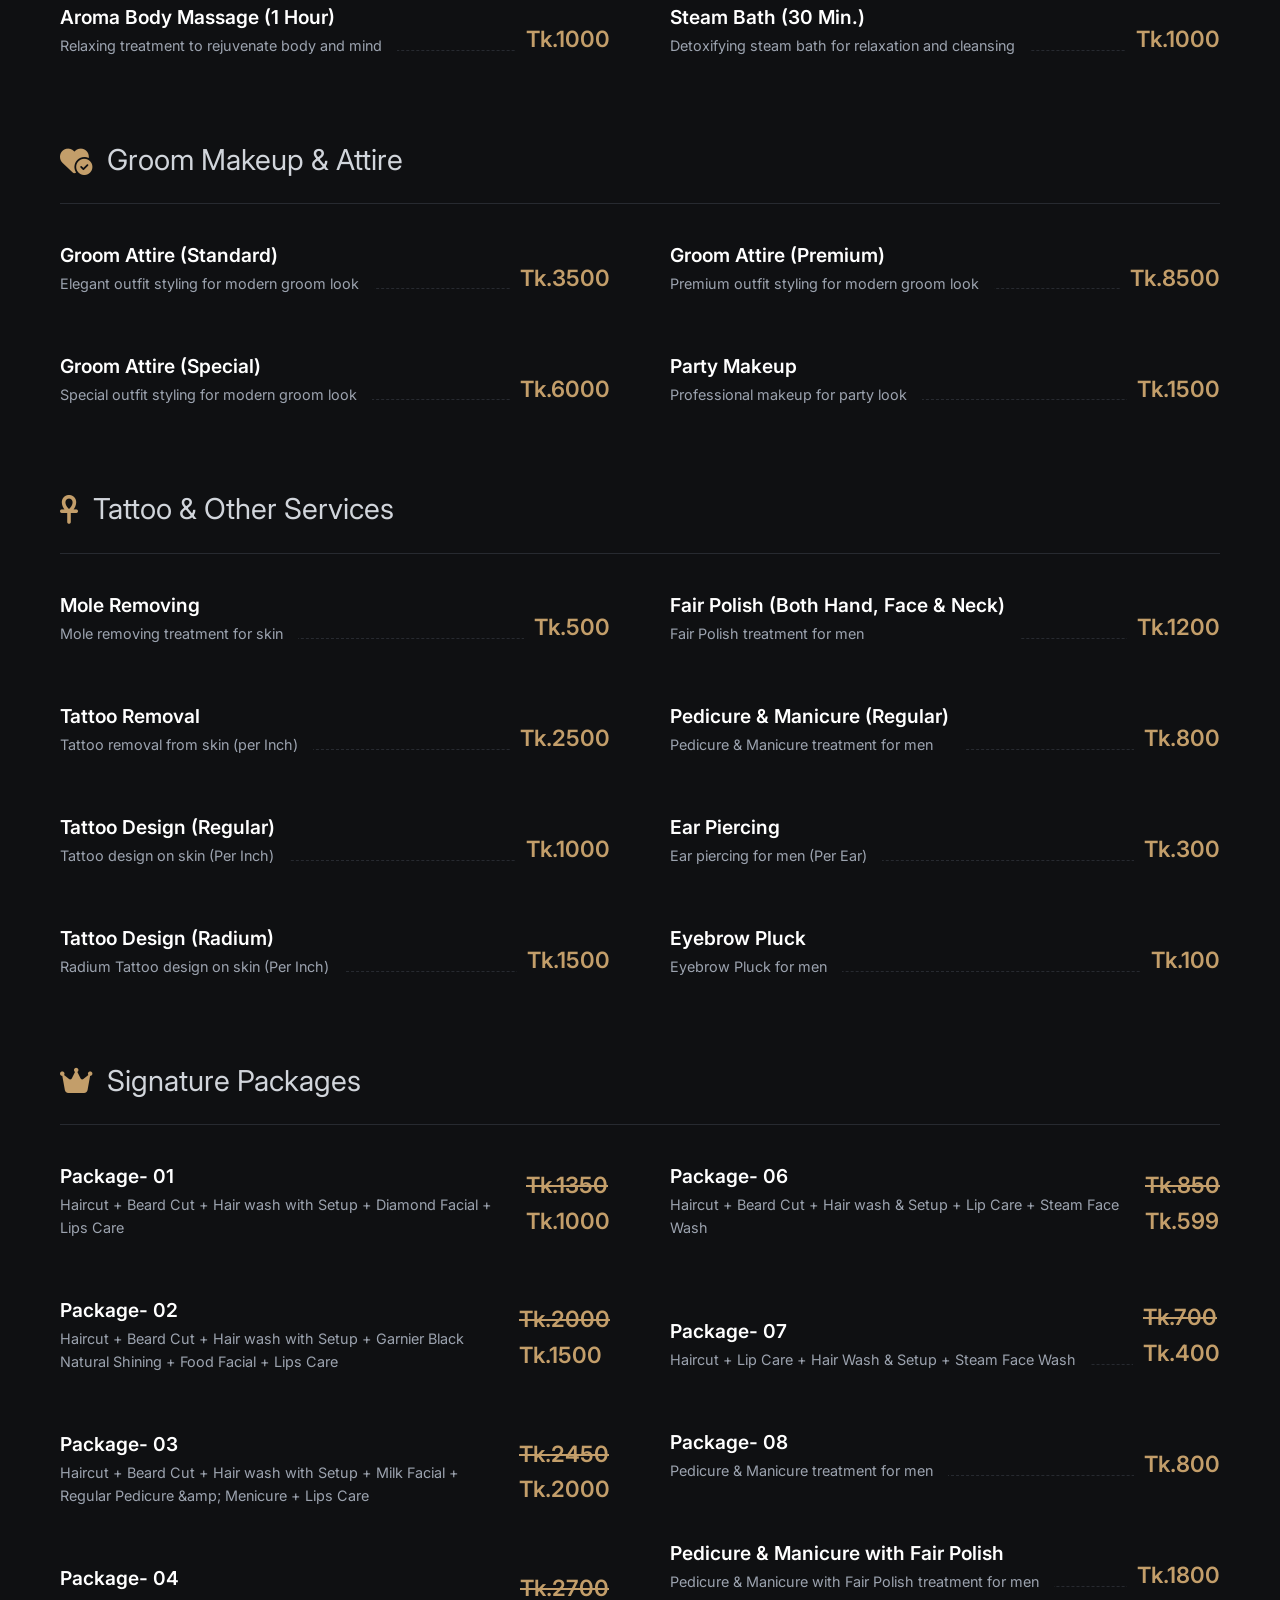
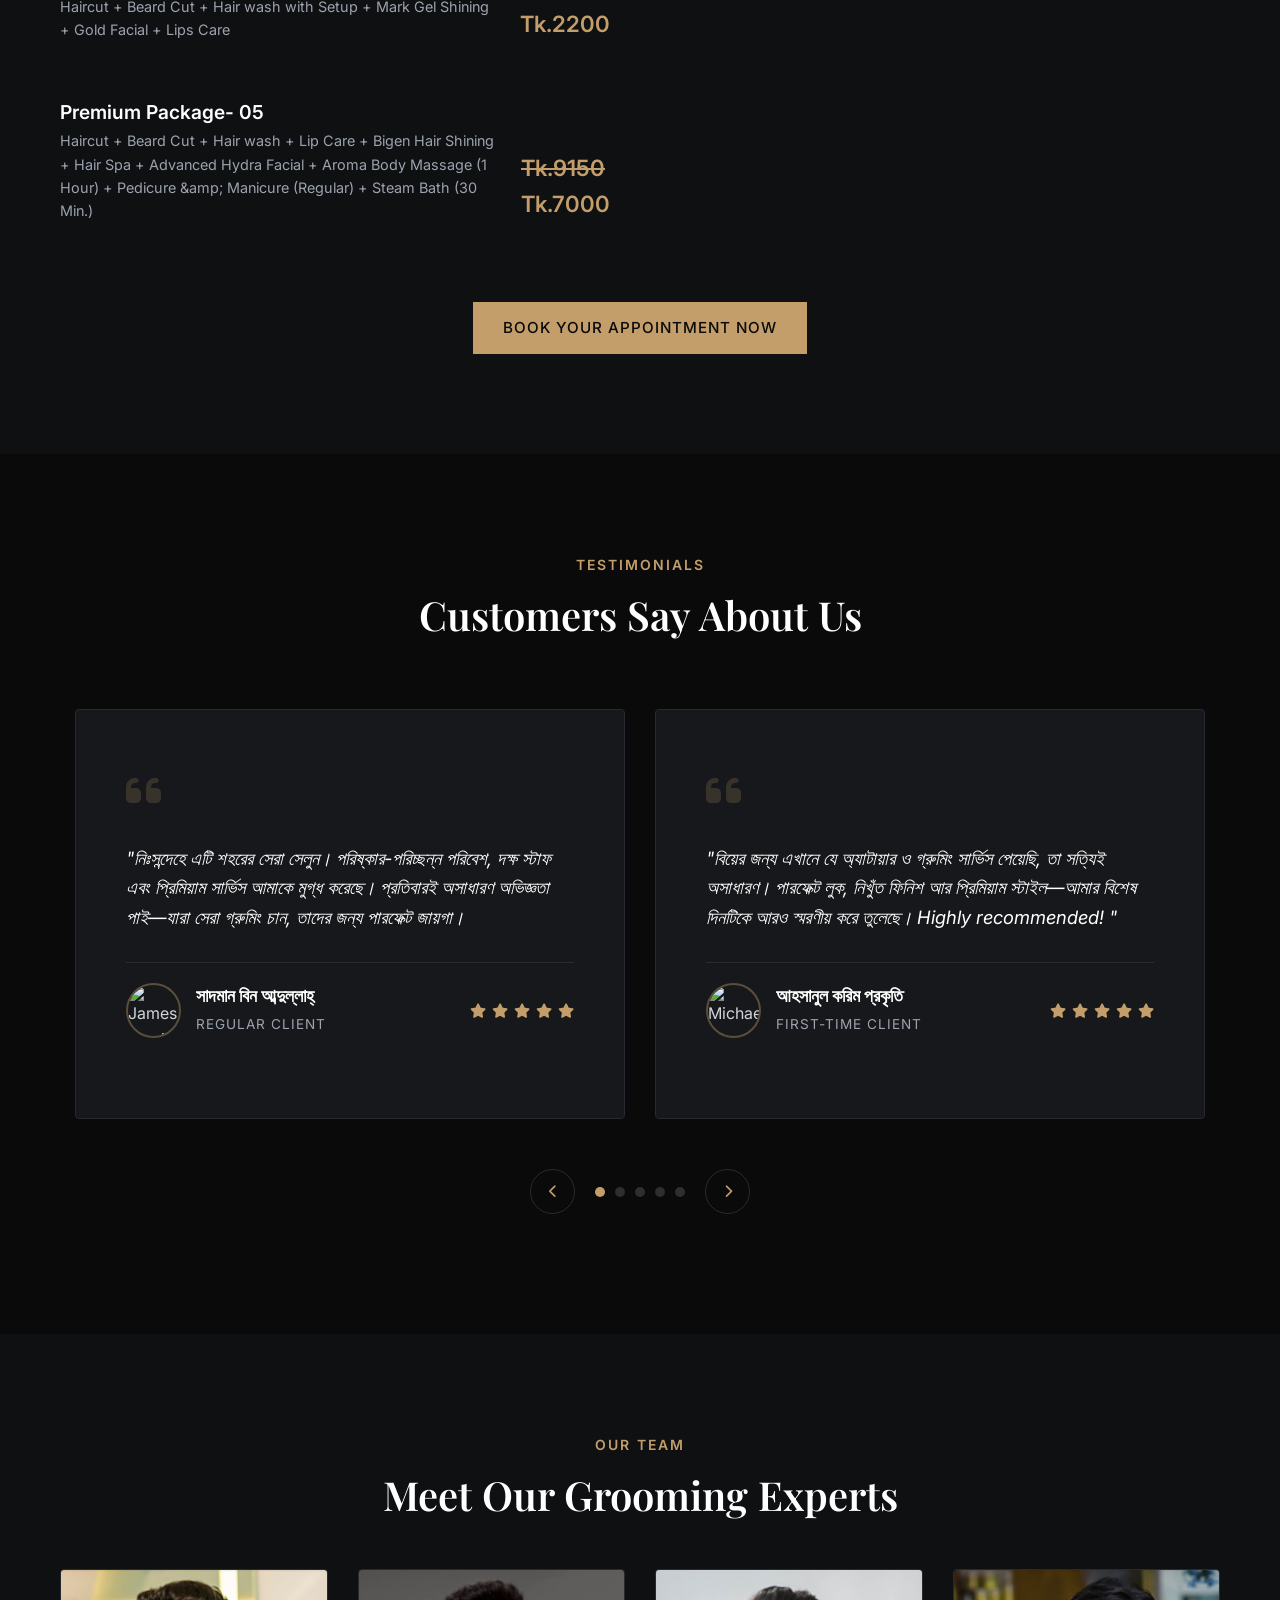
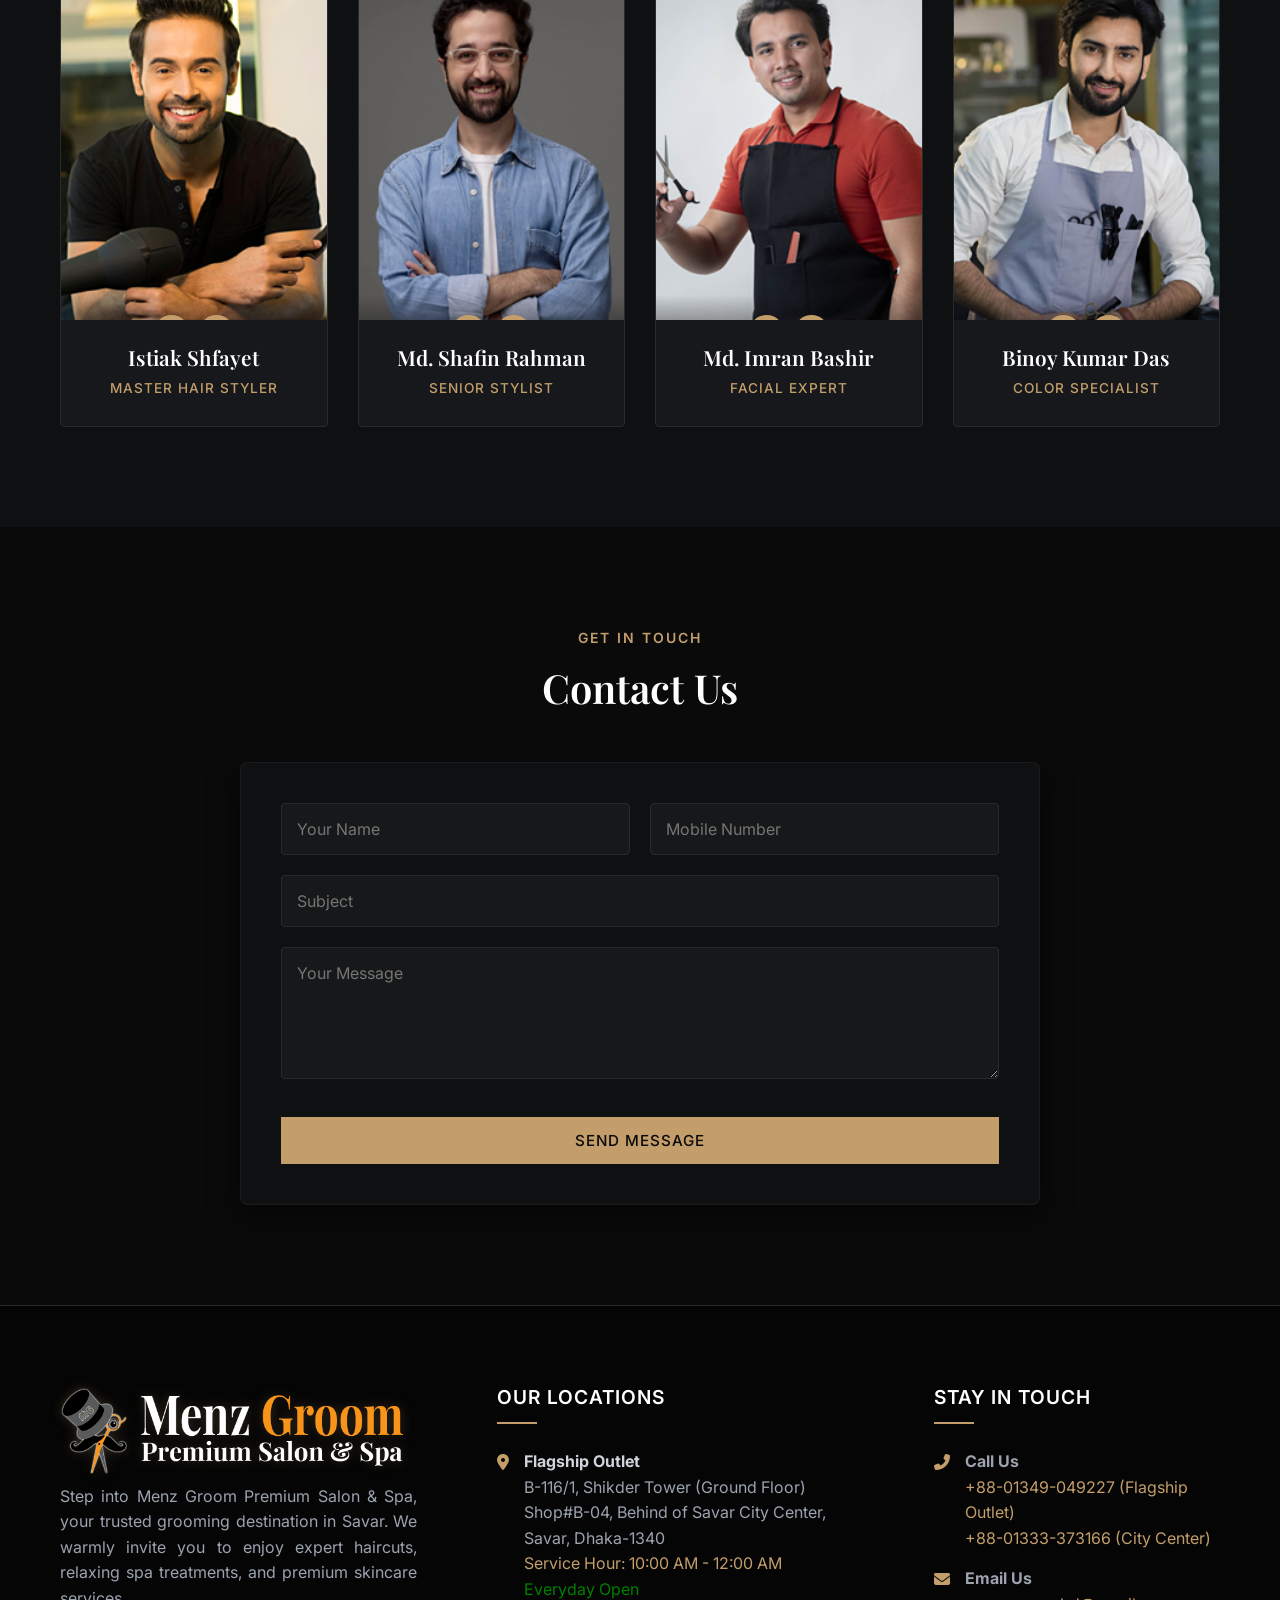
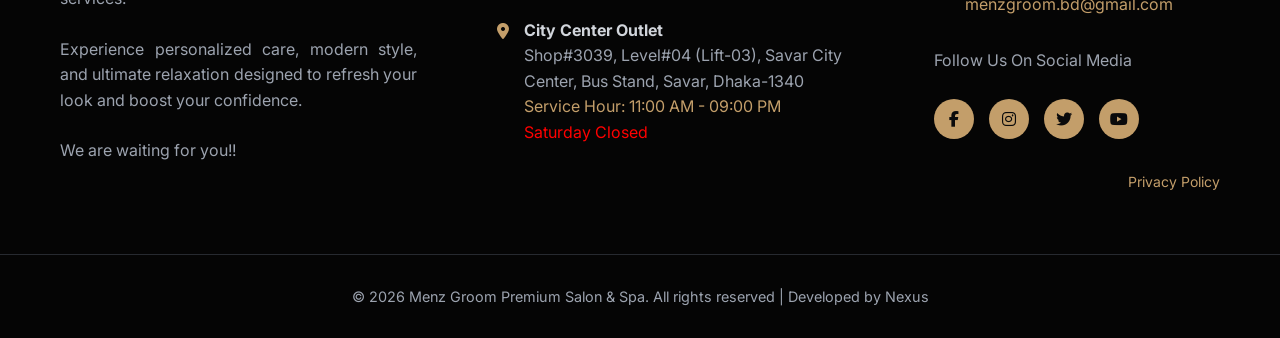
==== commit 7a06cd15: "Custom Cursor Added" ====
--- a/index.html
+++ b/index.html
@@ -25,6 +25,7 @@
 
     <!-- Custom CSS -->
     <link rel="stylesheet" href="assets/css/style.css">
+    <link rel="stylesheet" href="assets/css/cursor.css">
 
     <!-- Favicon -->
     <link rel="icon" type="image/png" href="assets/images/fav.png">
@@ -42,1422 +43,1456 @@
 
 
 <body>
-
-    <!-- Header Navigation -->
-    <header class="header" id="header">
-        <div class="container nav-container">
-            <!-- Image Logo -->
-            <!--
+    <div class="canvas-wrap">
+        <!-- Custom Cursor will be auto-generated by cursor.js -->
+
+        <!-- Header Navigation -->
+        <header class="header" id="header">
+            <div class="container nav-container">
+                <!-- Image Logo -->
+                <!--
             <a href="index.html" class="logo logo-image-link">
                 <img src="assets/images/logo.png" alt="Menz Groom Premium Salon & Spa" class="logo-img">
             </a>
             -->
 
 
-            <!-- Text Logo  -->
-            <a href="index.html" class="logo">
-                <span class="logo-text">Menz<span class="text-gold">Groom</span></span>
+                <!-- Text Logo  -->
+                <a href="index.html" class="logo">
+                    <span class="logo-text">Menz<span class="text-gold">Groom</span></span>
+                </a>
+
+
+                <nav class="navbar" id="navbar">
+                    <ul class="nav-list">
+                        <li><a href="#home" class="nav-link active" data-i18n="nav_home">Home</a></li>
+                        <li><a href="#about" class="nav-link" data-i18n="nav_about">About</a></li>
+                        <li><a href="#services" class="nav-link" data-i18n="nav_services">Services</a></li>
+                        <li><a href="#pricing" class="nav-link" data-i18n="nav_pricing">Pricing</a></li>
+                        <li><a href="#testimonials" class="nav-link" data-i18n="nav_reviews">Reviews</a></li>
+                        <li><a href="#contact" class="nav-link" data-i18n="nav_contact">Contact</a></li>
+                    </ul>
+                </nav>
+
+                <!-- Language Switcher -->
+
+                <div class="nav-actions">
+                    <div class="lang-switch">
+                        <button class="lang-btn active" data-lang="en">Eng</button>
+                        <span class="lang-divider">|</span>
+                        <button class="lang-btn" data-lang="bn">বাংলা</button>
+                    </div>
+
+                    <a href="login.html" class="btn btn-primary btn-login hide-on-mobile" id="btn_login"
+                        data-i18n="nav_login">Log in</a>
+                    <div class="mobile-menu-toggle" id="mobile-menu">
+                        <i class="fas fa-bars"></i>
+                    </div>
+                </div>
+            </div>
+        </header>
+
+        <!-- Hero Section -->
+        <section class="hero" id="home">
+            <div class="hero-overlay"></div>
+            <div class="container hero-container">
+                <div class="hero-content fade-in-up">
+                    <h2 class="sub-heading" data-i18n="hero_sub">Premium Grooming Experience</h2>
+                    <h1 class="main-heading" data-i18n-html="hero_main">Welcome To <br><span class="text-gold">Menz
+                            Groom
+                            Premium Salon & Spa</span>
+                    </h1>
+                    <p class="hero-desc" data-i18n-html="hero_desc">Experience premium grooming in Savar—where style
+                        meets
+                        precision. At Menz Groom, we deliver expert haircuts, flawless facials, and modern makeovers
+                        designed to elevate your confidence and redefine your look. Step in, stand out, and own your
+                        style.
+                    </p>
+                    <div class="hero-buttons">
+                        <a href="https://api.whatsapp.com/send?phone=8801349049227" class="btn btn-primary"
+                            target="_blank" data-i18n="hero_btn_book">Book Appointment</a>
+                        <a href="#services" class="btn btn-outline" data-i18n="hero_btn_explore">Explore Services</a>
+                    </div>
+                </div>
+            </div>
+            <!-- Scroll indicator -->
+            <a href="#about" class="scroll-down">
+                <span class="mouse">
+                    <span class="wheel"></span>
+                </span>
             </a>
-
-
-            <nav class="navbar" id="navbar">
-                <ul class="nav-list">
-                    <li><a href="#home" class="nav-link active" data-i18n="nav_home">Home</a></li>
-                    <li><a href="#about" class="nav-link" data-i18n="nav_about">About</a></li>
-                    <li><a href="#services" class="nav-link" data-i18n="nav_services">Services</a></li>
-                    <li><a href="#pricing" class="nav-link" data-i18n="nav_pricing">Pricing</a></li>
-                    <li><a href="#testimonials" class="nav-link" data-i18n="nav_reviews">Reviews</a></li>
-                    <li><a href="#contact" class="nav-link" data-i18n="nav_contact">Contact</a></li>
-                </ul>
-            </nav>
-
-            <!-- Language Switcher -->
-
-            <div class="nav-actions">
-                <div class="lang-switch">
-                    <button class="lang-btn active" data-lang="en">Eng</button>
-                    <span class="lang-divider">|</span>
-                    <button class="lang-btn" data-lang="bn">বাংলা</button>
-                </div>
-
-                <a href="login.html" class="btn btn-primary btn-login hide-on-mobile" id="btn_login"
-                    data-i18n="nav_login">Log in</a>
-                <div class="mobile-menu-toggle" id="mobile-menu">
-                    <i class="fas fa-bars"></i>
-                </div>
-            </div>
-        </div>
-    </header>
-
-    <!-- Hero Section -->
-    <section class="hero" id="home">
-        <div class="hero-overlay"></div>
-        <div class="container hero-container">
-            <div class="hero-content fade-in-up">
-                <h2 class="sub-heading" data-i18n="hero_sub">Premium Grooming Experience</h2>
-                <h1 class="main-heading" data-i18n-html="hero_main">Welcome To <br><span class="text-gold">Menz Groom
-                        Premium Salon & Spa</span>
-                </h1>
-                <p class="hero-desc" data-i18n-html="hero_desc">Experience premium grooming in Savar—where style meets
-                    precision. At Menz Groom, we deliver expert haircuts, flawless facials, and modern makeovers
-                    designed to elevate your confidence and redefine your look. Step in, stand out, and own your style.
-                </p>
-                <div class="hero-buttons">
-                    <a href="https://api.whatsapp.com/send?phone=8801349049227" class="btn btn-primary" target="_blank"
-                        data-i18n="hero_btn_book">Book Appointment</a>
-                    <a href="#services" class="btn btn-outline" data-i18n="hero_btn_explore">Explore Services</a>
-                </div>
-            </div>
-        </div>
-        <!-- Scroll indicator -->
-        <a href="#about" class="scroll-down">
-            <span class="mouse">
-                <span class="wheel"></span>
-            </span>
-        </a>
-    </section>
-
-    <!-- About Section -->
-    <section class="about section-padding" id="about">
-        <div class="container about-container">
-            <div class="about-image-wrapper reveal-left">
-                <!-- Image will be inserted via CSS or JS later -->
-                <div class="about-img-container" id="about-img-container">
-                    <div class="experience-badge">
-                        <span class="years">5+</span>
-                        <span class="text" data-i18n-html="about_badge">Years of<br>Excellence</span>
-                    </div>
-                </div>
-            </div>
-            <div class="about-content reveal-right">
-                <div class="section-title">
-                    <span class="subtitle" data-i18n="about_sub">Our Journey</span>
-                    <h2 data-i18n="about_h2">From Vision to Elegance</h2>
-                </div>
-                <p style="text-align: justify;" data-i18n="about_p1">Welcome to our premium salon and spa, where luxury
-                    meets care. As the owner, I ensure exceptional service, expert care, and a relaxing experience. Our
-                    dedicated team is here to enhance your beauty and well-being with personalized attention and
-                    professionalism.</p>
-                <p><b data-i18n="about_author">Md. Rajib Khan</b><br>
-                    <span data-i18n="about_desig" style="font-size: 14px;">Founder, Menz Groom Premium Salon &
-                        Spa</span>
-                </p>
-
-                <p style="text-align: justify;" data-i18n="about_p2">Welcome to our premium salon and spa. As co-owner,
-                    I am delighted to ensure you receive exceptional service in a relaxing, luxurious environment. Our
-                    skilled team is dedicated to your beauty, comfort, and satisfaction, making every visit a truly
-                    memorable experience.</p>
-                <p><b data-i18n="about_author2">Jibon Robidas</b><br>
-                    <span data-i18n="about_desig2" style="font-size: 14px;">Co-Founder, Menz Groom Premium Salon &
-                        Spa</span>
-                </p>
-
-                <div class="features-list">
-                    <div class="feature-item">
-                        <i class="fas fa-check-circle text-gold"></i>
-                        <span data-i18n="about_feat1">Master Barbers</span>
-
+        </section>
+
+        <!-- About Section -->
+        <section class="about section-padding" id="about">
+            <div class="container about-container">
+                <div class="about-image-wrapper reveal-left">
+                    <!-- Image will be inserted via CSS or JS later -->
+                    <div class="about-img-container" id="about-img-container">
+                        <div class="experience-badge">
+                            <span class="years">5+</span>
+                            <span class="text" data-i18n-html="about_badge">Years of<br>Excellence</span>
+                        </div>
+                    </div>
+                </div>
+                <div class="about-content reveal-right">
+                    <div class="section-title">
+                        <span class="subtitle" data-i18n="about_sub">Our Journey</span>
+                        <h2 data-i18n="about_h2">From Vision to Elegance</h2>
+                    </div>
+                    <p style="text-align: justify;" data-i18n="about_p1">Welcome to our premium salon and spa, where
+                        luxury
+                        meets care. As the owner, I ensure exceptional service, expert care, and a relaxing experience.
+                        Our
+                        dedicated team is here to enhance your beauty and well-being with personalized attention and
+                        professionalism.</p>
+                    <p><b data-i18n="about_author">Md. Rajib Khan</b><br>
+                        <span data-i18n="about_desig" style="font-size: 14px;">Founder, Menz Groom Premium Salon &
+                            Spa</span>
+                    </p>
+
+                    <p style="text-align: justify;" data-i18n="about_p2">Welcome to our premium salon and spa. As
+                        co-owner,
+                        I am delighted to ensure you receive exceptional service in a relaxing, luxurious environment.
+                        Our
+                        skilled team is dedicated to your beauty, comfort, and satisfaction, making every visit a truly
+                        memorable experience.</p>
+                    <p><b data-i18n="about_author2">Jibon Robidas</b><br>
+                        <span data-i18n="about_desig2" style="font-size: 14px;">Co-Founder, Menz Groom Premium Salon &
+                            Spa</span>
+                    </p>
+
+                    <div class="features-list">
                         <div class="feature-item">
                             <i class="fas fa-check-circle text-gold"></i>
-                            <span data-i18n="about_feat2">Premium Products</span>
-                        </div>
-                        <div class="feature-item">
-                            <i class="fas fa-check-circle text-gold"></i>
-                            <span data-i18n="about_feat3">Luxury Ambience</span>
-                        </div>
-                    </div>
-                    <a href="https://api.whatsapp.com/send?phone=8801349049227" class="btn btn-primary mt-30"
-                        target="_blank" data-i18n="about_btn">We are just a call away!</a>
+                            <span data-i18n="about_feat1">Master Barbers</span>
+
+                            <div class="feature-item">
+                                <i class="fas fa-check-circle text-gold"></i>
+                                <span data-i18n="about_feat2">Premium Products</span>
+                            </div>
+                            <div class="feature-item">
+                                <i class="fas fa-check-circle text-gold"></i>
+                                <span data-i18n="about_feat3">Luxury Ambience</span>
+                            </div>
+                        </div>
+                        <a href="https://api.whatsapp.com/send?phone=8801349049227" class="btn btn-primary mt-30"
+                            target="_blank" data-i18n="about_btn">We are just a call away!</a>
+                    </div>
+                </div>
+        </section>
+
+        <!-- Services Section -->
+        <section class="services section-padding bg-darker" id="services">
+            <div class="container">
+                <div class="section-title text-center reveal-up">
+                    <span class="subtitle" data-i18n="svc_sub">What We Offer</span>
+                    <h2 data-i18n="svc_h2">Our Premium Services</h2>
+                </div>
+
+                <div class="services-grid">
+                    <!-- Service 1 -->
+                    <div class="service-card reveal-up" style="transition-delay: 0.1s;">
+                        <div class="service-icon">
+                            <i class="fas fa-cut"></i>
+                        </div>
+                        <h3 data-i18n="svc1_h3">Hair Cut & Shaving</h3>
+                        <p data-i18n="svc1_p">Precision cuts tailored to your face shape and personal style by our
+                            master
+                            barbers.</p>
+                        <a href="#pricing" class="service-link" data-i18n-html="svc_link">See Details <i
+                                class="fas fa-arrow-right"></i></a>
+                    </div>
+
+                    <!-- Service 2 -->
+                    <div class="service-card reveal-up" style="transition-delay: 0.2s;">
+                        <div class="service-icon">
+                            <i class="fas fa-spray-can"></i>
+                        </div>
+                        <div class="service-icon-bg"></div>
+                        <h3 data-i18n="svc2_h3">Hair Color & Shining</h3>
+                        <p data-i18n="svc2_p">Revitalizing scalp massages and professional coloring tailored for men's
+                            hair.
+                        </p>
+                        <a href="#hair-color-shining" class="service-link" data-i18n-html="svc_link">See Details <i
+                                class="fas fa-arrow-right"></i></a>
+                    </div>
+
+                    <!-- Service 3 -->
+                    <div class="service-card reveal-up" style="transition-delay: 0.3s;">
+                        <div class="service-icon">
+                            <i class="fa-solid fa-anchor"></i>
+                        </div>
+                        <h3 data-i18n="svc3_h3">Hair Treatment & Rebonding</h3>
+                        <p data-i18n="svc3_p">Restore the health and shine of your hair with our advanced treatments.
+                        </p>
+                        <a href="#hair-treatment-rebonding" class="service-link" data-i18n-html="svc_link">See Details
+                            <i class="fas fa-arrow-right"></i></a>
+                    </div>
+
+                    <!-- Service 4 -->
+                    <div class="service-card reveal-up" style="transition-delay: 0.4s;">
+                        <div class="service-icon">
+                            <i class="fa-regular fa-face-smile-beam"></i>
+                        </div>
+                        <h3 data-i18n="svc4_h3">Facial</h3>
+                        <p data-i18n="svc4_p">Rejuvenating facial treatments and massages to relieve stress and clear
+                            your
+                            skin.</p>
+                        <a href="#pricing" class="service-link" data-i18n-html="svc_link">See Details <i
+                                class="fas fa-arrow-right"></i></a>
+                    </div>
+
+                    <!-- Service 5 -->
+                    <div class="service-card reveal-up" style="transition-delay: 0.5s;">
+                        <div class="service-icon">
+                            <i class="fas fa-spa"></i>
+                        </div>
+                        <h3 data-i18n="svc5_h3">Spa Services</h3>
+                        <p data-i18n="svc5_p">Relaxing spa experiences designed to rejuvenate your body and mind.</p>
+                        <a href="#spa-services" class="service-link" data-i18n-html="svc_link">See Details <i
+                                class="fas fa-arrow-right"></i></a>
+                    </div>
+
+                    <!-- Service 6 -->
+                    <div class="service-card reveal-up" style="transition-delay: 0.6s;">
+                        <div class="service-icon">
+                            <i class="fa-solid fa-heart-circle-check"></i>
+                        </div>
+                        <h3 data-i18n="svc6_h3">Groom Makeup & Attires</h3>
+                        <p data-i18n="svc6_p">Complete grooming and styling services for your special day.</p>
+                        <a href="#groom-makeup-attire" class="service-link" data-i18n-html="svc_link">See Details <i
+                                class="fas fa-arrow-right"></i></a>
+                    </div>
+
+                    <!-- Service 7 -->
+                    <div class="service-card reveal-up" style="transition-delay: 0.7s;">
+                        <div class="service-icon">
+                            <i class="fa-solid fa-ankh"></i>
+                        </div>
+                        <h3 data-i18n="svc7_h3">Tattoo & Other Services</h3>
+                        <p data-i18n="svc7_p">Custom tattoos and additional premium grooming services.</p>
+                        <a href="#tattoo-other-services" class="service-link" data-i18n-html="svc_link">See Details <i
+                                class="fas fa-arrow-right"></i></a>
+                    </div>
+
+                    <!-- Service 8 -->
+                    <div class="service-card reveal-up" style="transition-delay: 0.8s;">
+                        <div class="service-icon">
+                            <i class="fa-solid fa-cubes"></i>
+                        </div>
+                        <h3 data-i18n="svc8_h3">Packages</h3>
+                        <p data-i18n="svc8_p">Exclusive grooming packages offering a complete premium experience.</p>
+                        <a href="#packages" class="service-link" data-i18n-html="svc_link">See Details <i
+                                class="fas fa-arrow-right"></i></a>
+                    </div>
                 </div>
             </div>
-    </section>
-
-    <!-- Services Section -->
-    <section class="services section-padding bg-darker" id="services">
-        <div class="container">
-            <div class="section-title text-center reveal-up">
-                <span class="subtitle" data-i18n="svc_sub">What We Offer</span>
-                <h2 data-i18n="svc_h2">Our Premium Services</h2>
+        </section>
+
+        <!-- Pricing Section -->
+        <section class="pricing section-padding" id="pricing">
+            <div class="container">
+                <div class="section-title text-center reveal-up">
+                    <span class="subtitle" data-i18n="pricing_sub">Our Menu</span>
+                    <h2 data-i18n="pricing_h2">Our Exclusive Price Offerings</h2>
+                </div>
+
+                <!-- Hair Cut & Shaving -->
+                <div class="menu-category reveal-up" id="hair-cut-shaving">
+                    <div class="pricing-title" data-i18n-html="hcs_title">
+                        <i class="fas fa-scissors text-gold"></i> Hair Cut & Shaving
+                    </div>
+                    <div class="menu-grid">
+                        <div class="pricing-list">
+                            <div class="pricing-item">
+                                <div class="pricing-info">
+                                    <h4 data-i18n="hcs_1_h4">Standard Haircut</h4>
+                                    <p data-i18n="hcs_1_p">Standard cut, wash & style</p>
+                                </div>
+                                <div class="pricing-price">Tk.200</div>
+                            </div>
+                            <div class="pricing-item mt-30">
+                                <div class="pricing-info">
+                                    <h4 data-i18n="hcs_2_h4">Gel Shaving</h4>
+                                    <p data-i18n="hcs_2_p">Smooth glide, irritation-free shaving experience</p>
+                                </div>
+                                <div class="pricing-price">Tk.150</div>
+                            </div>
+                            <div class="pricing-item mt-30">
+                                <div class="pricing-info">
+                                    <h4 data-i18n="hcs_3_h4">Style Shaving</h4>
+                                    <p data-i18n="hcs_3_p">Sharp look with precise shaving style</p>
+                                </div>
+                                <div class="pricing-price">Tk.150</div>
+                            </div>
+                            <div class="pricing-item mt-30">
+                                <div class="pricing-info">
+                                    <h4 data-i18n="hcs_4_h4">Catalogue Hair Cut</h4>
+                                    <p data-i18n="hcs_4_p">Trendy styles from curated haircut catalogue</p>
+                                </div>
+                                <div class="pricing-price">Tk.200</div>
+                            </div>
+                            <div class="pricing-item mt-30">
+                                <div class="pricing-info">
+                                    <h4 data-i18n="hcs_5_h4">Fire Hair Cut</h4>
+                                    <p data-i18n="hcs_5_p">Unique fire styling for bold look</p>
+                                </div>
+                                <div class="pricing-price">Tk.500</div>
+                            </div>
+                        </div>
+
+                        <div class="pricing-list">
+                            <div class="pricing-item">
+                                <div class="pricing-info">
+                                    <h4 data-i18n="hcs_6_h4">Baby Hair Cut</h4>
+                                    <p data-i18n="hcs_6_p">Gentle and stylish cut for children</p>
+                                </div>
+                                <div class="pricing-price">Tk.200</div>
+                            </div>
+                            <div class="pricing-item mt-30">
+                                <div class="pricing-info">
+                                    <h4 data-i18n="hcs_7_h4">Beard Trimming</h4>
+                                    <p data-i18n="hcs_7_p">Beard trimming and shaping</p>
+                                </div>
+                                <div class="pricing-price">Tk.150</div>
+                            </div>
+                            <div class="pricing-item mt-30">
+                                <div class="pricing-info">
+                                    <h4 data-i18n="hcs_8_h4">Hair Shampoo Wash (Regular)</h4>
+                                    <p data-i18n="hcs_8_p">Regular hair wash with shampoo</p>
+                                </div>
+                                <div class="pricing-price">Tk.100</div>
+                            </div>
+                            <div class="pricing-item mt-30">
+                                <div class="pricing-info">
+                                    <h4 data-i18n="hcs_9_h4">Shampoo & Conditioner with Gel Setting</h4>
+                                    <p data-i18n="hcs_9_p">Hair wash with conditioner and gel setting</p>
+                                </div>
+                                <div class="pricing-price">Tk.300</div>
+                            </div>
+                            <div class="pricing-item mt-30">
+                                <div class="pricing-info">
+                                    <h4 data-i18n="hcs_10_h4">Mango Shaving</h4>
+                                    <p data-i18n="hcs_10_p">Refreshing shaving experience with mango</p>
+                                </div>
+                                <div class="pricing-price">Tk.200</div>
+                            </div>
+                        </div>
+                    </div>
+                </div>
+
+                <!-- Hair Color & Shining -->
+                <div class="menu-category reveal-up" id="hair-color-shining">
+                    <div class="pricing-title" data-i18n-html="hco_title">
+                        <i class="fas fa-spray-can text-gold"></i> Hair Color & Shining
+                    </div>
+                    <div class="menu-grid">
+                        <div class="pricing-list">
+                            <div class="pricing-item">
+                                <div class="pricing-info">
+                                    <h4 data-i18n="hco_1_h4">Bigen Hair Shining</h4>
+                                    <p data-i18n="hco_1_p">Shine your hair with Bigen Natural Hair Color</p>
+                                </div>
+                                <div class="pricing-price">Tk.850</div>
+                            </div>
+                            <div class="pricing-item mt-30">
+                                <div class="pricing-info">
+                                    <h4 data-i18n="hco_2_h4">Hi-Speed Hair Color</h4>
+                                    <p data-i18n="hco_2_p">Hair coloring with Hi-Speed Hair Color</p>
+                                </div>
+                                <div class="pricing-price">Tk.550</div>
+                            </div>
+                            <div class="pricing-item mt-30">
+                                <div class="pricing-info">
+                                    <h4 data-i18n="hco_3_h4">Revlon Silk Shining</h4>
+                                    <p data-i18n="hco_3_p">Hair coloring with Revlon Silk Shining</p>
+                                </div>
+                                <div class="pricing-price">Tk.650</div>
+                            </div>
+                            <div class="pricing-item mt-30">
+                                <div class="pricing-info">
+                                    <h4 data-i18n="hco_4_h4">Burgundy Hair Color</h4>
+                                    <p data-i18n="hco_4_p">Coloring with Burgundy Hair Color</p>
+                                </div>
+                                <div class="pricing-price">Tk.650</div>
+                            </div>
+                            <div class="pricing-item mt-30">
+                                <div class="pricing-info">
+                                    <h4 data-i18n="hco_5_h4">Fashionable Color Stick (Regular)</h4>
+                                    <p data-i18n="hco_5_p">Coloring hair with Fashionable Color Stick (Regular)</p>
+                                </div>
+                                <div class="pricing-price">Tk.200</div>
+                            </div>
+                        </div>
+                        <div class="pricing-list">
+                            <div class="pricing-item">
+                                <div class="pricing-info">
+                                    <h4 data-i18n="hco_6_h4">Fashionable Color Stick (Premium)</h4>
+                                    <p data-i18n="hco_6_p">Coloring hair with Fashionable Color Stick (Premium)</p>
+                                </div>
+                                <div class="pricing-price">Tk.300</div>
+                            </div>
+                            <div class="pricing-item mt-30">
+                                <div class="pricing-info">
+                                    <h4 data-i18n="hco_7_h4">Garnier Black Hair Shining</h4>
+                                    <p data-i18n="hco_7_p">Hair coloring with Garnier Black Hair Shining</p>
+                                </div>
+                                <div class="pricing-price">Tk.600</div>
+                            </div>
+                            <div class="pricing-item mt-30">
+                                <div class="pricing-info">
+                                    <h4 data-i18n="hco_8_h4">Highlight Color Full Head</h4>
+                                    <p data-i18n="hco_8_p">Hair coloring with Highlight Color Full Head</p>
+                                </div>
+                                <div class="pricing-price">Tk.1500</div>
+                            </div>
+                            <div class="pricing-item mt-30">
+                                <div class="pricing-info">
+                                    <h4 data-i18n="hco_9_h4">Fancy Hair Color</h4>
+                                    <p data-i18n="hco_9_p">Hair coloring with Fancy Hair Color</p>
+                                </div>
+                                <div class="pricing-price">Tk.2000</div>
+                            </div>
+                        </div>
+                    </div>
+                </div>
+
+                <!-- Hair Treatment & Rebonding -->
+                <div class="menu-category reveal-up" id="hair-treatment-rebonding">
+                    <div class="pricing-title" data-i18n-html="htr_title">
+                        <i class="fas fa-spa text-gold"></i> Hair Treatment & Rebonding
+                    </div>
+                    <div class="menu-grid">
+                        <div class="pricing-list">
+                            <div class="pricing-item">
+                                <div class="pricing-info">
+                                    <h4 data-i18n="htr_1_h4">Magic Hair Spa</h4>
+                                    <p data-i18n="htr_1_p">Hair spa treatment for hair health</p>
+                                </div>
+                                <div class="pricing-price">Tk.1000</div>
+                            </div>
+                            <div class="pricing-item mt-30">
+                                <div class="pricing-info">
+                                    <h4 data-i18n="htr_2_h4">Hair Protein Treatment</h4>
+                                    <p data-i18n="htr_2_p">Hair protein treatment for hair health</p>
+                                </div>
+                                <div class="pricing-price">Tk.800</div>
+                            </div>
+                            <div class="pricing-item mt-30">
+                                <div class="pricing-info">
+                                    <h4 data-i18n="htr_3_h4">Hair Fall Treatment</h4>
+                                    <p data-i18n="htr_3_p">Hair fall treatment for hair health</p>
+                                </div>
+                                <div class="pricing-price">Tk.1200</div>
+                            </div>
+                        </div>
+
+                        <div class="pricing-list">
+                            <div class="pricing-item">
+                                <div class="pricing-info">
+                                    <h4 data-i18n="htr_4_h4">Hair Rebonding</h4>
+                                    <p data-i18n="htr_4_p">Hair rebonding treatment for hair health</p>
+                                </div>
+                                <div class="pricing-price">Tk.3500</div>
+                            </div>
+                            <div class="pricing-item mt-30">
+                                <div class="pricing-info">
+                                    <h4 data-i18n="htr_5_h4">Hair Straightening</h4>
+                                    <p data-i18n="htr_5_p">Hair straightening treatment for hair health</p>
+                                </div>
+                                <div class="pricing-price">Tk.3000</div>
+                            </div>
+                            <div class="pricing-item mt-30">
+                                <div class="pricing-info">
+                                    <h4 data-i18n="htr_6_h4">Hair Curling</h4>
+                                    <p data-i18n="htr_6_p">Hair curling treatment for hair health</p>
+                                </div>
+                                <div class="pricing-price">Tk.2200</div>
+                            </div>
+                        </div>
+                    </div>
+                </div>
+
+                <!-- Facials -->
+                <div class="menu-category reveal-up" id="facials">
+                    <div class="pricing-title" data-i18n-html="fac_title">
+                        <i class="fa-regular fa-face-smile-beam text-gold"></i> Facials
+                    </div>
+                    <div class="menu-grid">
+                        <div class="pricing-list">
+                            <div class="pricing-item">
+                                <div class="pricing-info">
+                                    <h4 data-i18n="fac_1_h4">Milk Facial</h4>
+                                    <p data-i18n="fac_1_p">Nourishing skin treatment with milk extracts</p>
+                                </div>
+                                <div class="pricing-price">Tk.1150</div>
+                            </div>
+                            <div class="pricing-item mt-30">
+                                <div class="pricing-info">
+                                    <h4 data-i18n="fac_2_h4">Shahnaz Herbal Facial</h4>
+                                    <p data-i18n="fac_2_p">Ayurvedic glow treatment by Shahnaz Herbals</p>
+                                </div>
+                                <div class="pricing-price">Tk.1350</div>
+                            </div>
+                            <div class="pricing-item mt-30">
+                                <div class="pricing-info">
+                                    <h4 data-i18n="fac_3_h4">Shahnaz Gold Facial</h4>
+                                    <p data-i18n="fac_3_p">Luxury gold treatment for radiance</p>
+                                </div>
+                                <div class="pricing-price">Tk.1700</div>
+                            </div>
+                            <div class="pricing-item mt-30">
+                                <div class="pricing-info">
+                                    <h4 data-i18n="fac_4_h4">Shahnaz Rose Facial</h4>
+                                    <p data-i18n="fac_4_p">Refreshing rose treatment for natural glow</p>
+                                </div>
+                                <div class="pricing-price">Tk.2000</div>
+                            </div>
+                            <div class="pricing-item mt-30">
+                                <div class="pricing-info">
+                                    <h4 data-i18n="fac_5_h4">Shahnaz Pearl Facial</h4>
+                                    <p data-i18n="fac_5_p">Pearl facial treatment for skin brightening</p>
+                                </div>
+                                <div class="pricing-price">Tk.3000</div>
+                            </div>
+                            <div class="pricing-item mt-30">
+                                <div class="pricing-info">
+                                    <h4 data-i18n="fac_6_h4">Diamond Facial</h4>
+                                    <p data-i18n="fac_6_p">Diamond facial treatment for skin brightening</p>
+                                </div>
+                                <div class="pricing-price">Tk.1400</div>
+                            </div>
+                            <div class="pricing-item mt-30">
+                                <div class="pricing-info">
+                                    <h4 data-i18n="fac_7_h4">Pearl White Toning Facial</h4>
+                                    <p data-i18n="fac_7_p">Pearl white toning facial treatment for skin brightening</p>
+                                </div>
+                                <div class="pricing-price">Tk.1400</div>
+                            </div>
+                            <div class="pricing-item mt-30">
+                                <div class="pricing-info">
+                                    <h4 data-i18n="fac_8_h4">Bio-Hydra Facial (Regular)</h4>
+                                    <p data-i18n="fac_8_p">Deep hydration facial for radiant skin</p>
+                                </div>
+                                <div class="pricing-price">Tk.2500</div>
+                            </div>
+                            <div class="pricing-item mt-30">
+                                <div class="pricing-info">
+                                    <h4 data-i18n="fac_9_h4">Bio-Hydra Facial (Premium)</h4>
+                                    <p data-i18n="fac_9_p">Premium hydration facial for radiant skin</p>
+                                </div>
+                                <div class="pricing-price">Tk.3000</div>
+                            </div>
+                            <div class="pricing-item mt-30">
+                                <div class="pricing-info">
+                                    <h4 data-i18n="fac_10_h4">Signature Gold Facial</h4>
+                                    <p data-i18n="fac_10_p">Luxury gold facial for radiant glow</p>
+                                </div>
+                                <div class="pricing-price">Tk.850</div>
+                            </div>
+                        </div>
+                        <div class="pricing-list">
+                            <div class="pricing-item">
+                                <div class="pricing-info">
+                                    <h4 data-i18n="fac_11_h4">Bron Curing Facial</h4>
+                                    <p data-i18n="fac_11_p">Bron curing facial treatment for skin brightening</p>
+                                </div>
+                                <div class="pricing-price">Tk.1000</div>
+                            </div>
+                            <div class="pricing-item mt-30">
+                                <div class="pricing-info">
+                                    <h4 data-i18n="fac_12_h4">Food Facial</h4>
+                                    <p data-i18n="fac_12_p">Food facial treatment for skin brightening</p>
+                                </div>
+                                <div class="pricing-price">Tk.850</div>
+                            </div>
+                            <div class="pricing-item mt-30">
+                                <div class="pricing-info">
+                                    <h4 data-i18n="fac_13_h4">Jojoba Facial</h4>
+                                    <p data-i18n="fac_13_p">Jojoba facial treatment for skin brightening</p>
+                                </div>
+                                <div class="pricing-price">Tk.1600</div>
+                            </div>
+                            <div class="pricing-item mt-30">
+                                <div class="pricing-info">
+                                    <h4 data-i18n="fac_14_h4">Herbal Facial</h4>
+                                    <p data-i18n="fac_14_p">Herbal facial treatment for skin brightening</p>
+                                </div>
+                                <div class="pricing-price">Tk.700</div>
+                            </div>
+                            <div class="pricing-item mt-30">
+                                <div class="pricing-info">
+                                    <h4 data-i18n="fac_15_h4">Strawberry Facial</h4>
+                                    <p data-i18n="fac_15_p">Strawberry facial treatment for skin brightening</p>
+                                </div>
+                                <div class="pricing-price">Tk.700</div>
+                            </div>
+                            <div class="pricing-item mt-30">
+                                <div class="pricing-info">
+                                    <h4 data-i18n="fac_16_h4">Steam Facial</h4>
+                                    <p data-i18n="fac_16_p">Steam facial treatment for skin brightening</p>
+                                </div>
+                                <div class="pricing-price">Tk.300</div>
+                            </div>
+                            <div class="pricing-item mt-30">
+                                <div class="pricing-info">
+                                    <h4 data-i18n="fac_17_h4">Advanced Hydra Facial</h4>
+                                    <p data-i18n="fac_17_p">Advanced hydra facial treatment for skin brightening</p>
+                                </div>
+                                <div class="pricing-price">Tk.4000</div>
+                            </div>
+                            <div class="pricing-item mt-30">
+                                <div class="pricing-info">
+                                    <h4 data-i18n="fac_18_h4">Carbon Facial (Per Session)</h4>
+                                    <p data-i18n="fac_18_p">Carbon facial treatment for skin brightening</p>
+                                </div>
+                                <div class="pricing-price">Tk.2500</div>
+                            </div>
+                            <div class="pricing-item mt-30">
+                                <div class="pricing-info">
+                                    <h4 data-i18n="fac_19_h4">BB Glow Facial</h4>
+                                    <p data-i18n="fac_19_p">BB glow facial treatment for skin brightening</p>
+                                </div>
+                                <div class="pricing-price">Tk.3500</div>
+                            </div>
+                        </div>
+                    </div>
+                </div>
+
+                <!-- Spa Services -->
+                <div class="menu-category reveal-up" id="spa-services">
+                    <div class="pricing-title" data-i18n-html="spa_title">
+                        <i class="fas fa-spa text-gold"></i> Spa Services
+                    </div>
+                    <div class="menu-grid">
+                        <div class="pricing-list">
+                            <div class="pricing-item">
+                                <div class="pricing-info">
+                                    <h4 data-i18n="spa_1_h4">Body Therapy (1 Hour)</h4>
+                                    <p data-i18n="spa_1_p">Relaxing treatment to rejuvenate body and mind</p>
+                                </div>
+                                <div class="pricing-price">Tk.700</div>
+                            </div>
+                            <div class="pricing-item mt-30">
+                                <div class="pricing-info">
+                                    <h4 data-i18n="spa_2_h4">Aroma Body Massage (1 Hour)</h4>
+                                    <p data-i18n="spa_2_p">Relaxing treatment to rejuvenate body and mind</p>
+                                </div>
+                                <div class="pricing-price">Tk.1000</div>
+                            </div>
+                        </div>
+
+                        <div class="pricing-list">
+                            <div class="pricing-item">
+                                <div class="pricing-info">
+                                    <h4 data-i18n="spa_3_h4">Tissue Massage (1 Hour)</h4>
+                                    <p data-i18n="spa_3_p">Relaxing treatment to rejuvenate body and mind</p>
+                                </div>
+                                <div class="pricing-price">Tk.1500</div>
+                            </div>
+                            <div class="pricing-item mt-30">
+                                <div class="pricing-info">
+                                    <h4 data-i18n="spa_4_h4">Steam Bath (30 Min.)</h4>
+                                    <p data-i18n="spa_4_p">Detoxifying steam bath for relaxation and cleansing</p>
+                                </div>
+                                <div class="pricing-price">Tk.1000</div>
+                            </div>
+                        </div>
+                    </div>
+                </div>
+
+                <!-- Groom Makeup & Attire -->
+                <div class="menu-category reveal-up" id="groom-makeup-attire">
+                    <div class="pricing-title" data-i18n-html="gma_title">
+                        <i class="fa-solid fa-heart-circle-check text-gold"></i> Groom Makeup & Attire
+                    </div>
+                    <div class="menu-grid">
+                        <div class="pricing-list">
+                            <div class="pricing-item">
+                                <div class="pricing-info">
+                                    <h4 data-i18n="gma_1_h4">Groom Attire (Standard)</h4>
+                                    <p data-i18n="gma_1_p">Elegant outfit styling for modern groom look</p>
+                                </div>
+                                <div class="pricing-price">Tk.3500</div>
+                            </div>
+                            <div class="pricing-item mt-30">
+                                <div class="pricing-info">
+                                    <h4 data-i18n="gma_2_h4">Groom Attire (Special)</h4>
+                                    <p data-i18n="gma_2_p">Special outfit styling for modern groom look</p>
+                                </div>
+                                <div class="pricing-price">Tk.6000</div>
+                            </div>
+                        </div>
+
+                        <div class="pricing-list">
+                            <div class="pricing-item">
+                                <div class="pricing-info">
+                                    <h4 data-i18n="gma_3_h4">Groom Attire (Premium)</h4>
+                                    <p data-i18n="gma_3_p">Premium outfit styling for modern groom look</p>
+                                </div>
+                                <div class="pricing-price">Tk.8500</div>
+                            </div>
+                            <div class="pricing-item mt-30">
+                                <div class="pricing-info">
+                                    <h4 data-i18n="gma_4_h4">Party Makeup</h4>
+                                    <p data-i18n="gma_4_p">Professional makeup for party look</p>
+                                </div>
+                                <div class="pricing-price">Tk.1500</div>
+                            </div>
+                        </div>
+                    </div>
+                </div>
+
+                <!-- Tattoo & Other Services -->
+                <div class="menu-category reveal-up" id="tattoo-other-services">
+                    <div class="pricing-title" data-i18n-html="tos_title">
+                        <i class="fa-solid fa-ankh text-gold"></i> Tattoo & Other Services
+                    </div>
+                    <div class="menu-grid">
+                        <div class="pricing-list">
+                            <div class="pricing-item">
+                                <div class="pricing-info">
+                                    <h4 data-i18n="tos_1_h4">Mole Removing</h4>
+                                    <p data-i18n="tos_1_p">Mole removing treatment for skin</p>
+                                </div>
+                                <div class="pricing-price">Tk.500</div>
+                            </div>
+                            <div class="pricing-item mt-30">
+                                <div class="pricing-info">
+                                    <h4 data-i18n="tos_2_h4">Tattoo Removal</h4>
+                                    <p data-i18n="tos_2_p">Tattoo removal from skin (per Inch)</p>
+                                </div>
+                                <div class="pricing-price">Tk.2500</div>
+                            </div>
+                            <div class="pricing-item mt-30">
+                                <div class="pricing-info">
+                                    <h4 data-i18n="tos_3_h4">Tattoo Design (Regular)</h4>
+                                    <p data-i18n="tos_3_p">Tattoo design on skin (Per Inch)</p>
+                                </div>
+                                <div class="pricing-price">Tk.1000</div>
+                            </div>
+                            <div class="pricing-item mt-30">
+                                <div class="pricing-info">
+                                    <h4 data-i18n="tos_4_h4">Tattoo Design (Radium)</h4>
+                                    <p data-i18n="tos_4_p">Radium Tattoo design on skin (Per Inch)</p>
+                                </div>
+                                <div class="pricing-price">Tk.1500</div>
+                            </div>
+                        </div>
+                        <div class="pricing-list">
+                            <div class="pricing-item">
+                                <div class="pricing-info">
+                                    <h4 data-i18n="tos_5_h4">Fair Polish (Both Hand, Face & Neck)</h4>
+                                    <p data-i18n="tos_5_p">Fair Polish treatment for men</p>
+                                </div>
+                                <div class="pricing-price">Tk.1200</div>
+                            </div>
+                            <div class="pricing-item mt-30">
+                                <div class="pricing-info">
+                                    <h4 data-i18n="tos_6_h4">Pedicure & Manicure (Regular)</h4>
+                                    <p data-i18n="tos_6_p">Pedicure & Manicure treatment for men</p>
+                                </div>
+                                <div class="pricing-price">Tk.800</div>
+                            </div>
+                            <div class="pricing-item mt-30">
+                                <div class="pricing-info">
+                                    <h4 data-i18n="tos_7_h4">Ear Piercing</h4>
+                                    <p data-i18n="tos_7_p">Ear piercing for men (Per Ear)</p>
+                                </div>
+                                <div class="pricing-price">Tk.300</div>
+                            </div>
+                            <div class="pricing-item mt-30">
+                                <div class="pricing-info">
+                                    <h4 data-i18n="tos_8_h4">Eyebrow Pluck</h4>
+                                    <p data-i18n="tos_8_p">Eyebrow Pluck for men</p>
+                                </div>
+                                <div class="pricing-price">Tk.100</div>
+                            </div>
+                        </div>
+                    </div>
+                </div>
+
+                <!-- Packages -->
+                <div class="menu-category reveal-up" id="packages">
+                    <div class="pricing-title" data-i18n-html="pkg_title">
+                        <i class="fas fa-crown text-gold"></i> Signature Packages
+                    </div>
+                    <div class="menu-grid">
+                        <div class="pricing-list">
+                            <div class="pricing-item">
+                                <div class="pricing-info">
+                                    <h4 data-i18n="pkg_1_h4">Package- 01</h4>
+                                    <p data-i18n="pkg_1_p">Haircut + Beard Cut + Hair wash with Setup + Diamond Facial +
+                                        Lips Care</p>
+                                </div>
+                                <div class="pricing-price"><s>Tk.1350</s><br>Tk.1000</div>
+                            </div>
+                            <div class="pricing-item mt-30">
+                                <div class="pricing-info">
+                                    <h4 data-i18n="pkg_2_h4">Package- 02</h4>
+                                    <p data-i18n="pkg_2_p">Haircut + Beard Cut + Hair wash with Setup + Garnier Black
+                                        Natural Shining + Food Facial + Lips Care</p>
+                                </div>
+                                <div class="pricing-price"><s>Tk.2000</s><br>Tk.1500</div>
+                            </div>
+                            <div class="pricing-item mt-30">
+                                <div class="pricing-info">
+                                    <h4 data-i18n="pkg_3_h4">Package- 03</h4>
+                                    <p data-i18n="pkg_3_p">Haircut + Beard Cut + Hair wash with Setup + Milk Facial +
+                                        Regular Pedicure & Menicure + Lips Care</p>
+                                </div>
+                                <div class="pricing-price"><s>Tk.2450</s><br>Tk.2000</div>
+                            </div>
+                            <div class="pricing-item mt-30">
+                                <div class="pricing-info">
+                                    <h4 data-i18n="pkg_4_h4">Package- 04</h4>
+                                    <p data-i18n="pkg_4_p">Haircut + Beard Cut + Hair wash with Setup + Mark Gel Shining
+                                        +
+                                        Gold Facial + Lips Care</p>
+                                </div>
+                                <div class="pricing-price"><s>Tk.2700</s><br>Tk.2200</div>
+                            </div>
+
+                            <div class="pricing-item mt-30">
+                                <div class="pricing-info">
+                                    <h4 data-i18n="pkg_5_h4">Premium Package- 05</h4>
+                                    <p data-i18n="pkg_5_p">Haircut + Beard Cut + Hair wash + Lip Care + Bigen Hair
+                                        Shining +
+                                        Hair Spa + Advanced Hydra Facial + Aroma Body Massage (1 Hour) + Pedicure &
+                                        Manicure
+                                        (Regular) + Steam Bath (30 Min.)</p>
+                                </div>
+                                <div class="pricing-price"><s>Tk.9150</s><br>Tk.7000</div>
+                            </div>
+                        </div>
+
+                        <div class="pricing-list">
+                            <div class="pricing-item">
+                                <div class="pricing-info">
+                                    <h4 data-i18n="pkg_6_h4">Package- 06</h4>
+                                    <p data-i18n="pkg_6_p">Haircut + Beard Cut +Lip Care + Hair Wash & Setup + Steam
+                                        Face
+                                        Wash</p>
+                                </div>
+                                <div class="pricing-price"><s>Tk.850</s><br>Tk.599</div>
+                            </div>
+                            <div class="pricing-item mt-30">
+                                <div class="pricing-info">
+                                    <h4 data-i18n="pkg_7_h4">Package- 07</h4>
+                                    <p data-i18n="pkg_7_p">Haircut + Lip Care + Hair Wash & Setup + Steam Face Wash</p>
+                                </div>
+                                <div class="pricing-price"><s>Tk.700</s><br>Tk.400</div>
+                            </div>
+
+                            <div class="pricing-item mt-30">
+                                <div class="pricing-info">
+                                    <h4 data-i18n="pkg_8_h4">Pedicure & Manicure (Regular)</h4>
+                                    <p data-i18n="pkg_8_p">Pedicure & Manicure treatment for men</p>
+                                </div>
+                                <div class="pricing-price">Tk.800</div>
+                            </div>
+                            <div class="pricing-item mt-30">
+                                <div class="pricing-info">
+                                    <h4 data-i18n="pkg_9_h4">Pedicure & Manicure with Fair Polish</h4>
+                                    <p data-i18n="pkg_9_p">Pedicure & Manicure with Fair Polish treatment for men</p>
+                                </div>
+                                <div class="pricing-price">Tk.1800</div>
+                            </div>
+                        </div>
+                    </div>
+                </div>
+
+                <div class="text-center mt-50 reveal-up">
+                    <a href="https://api.whatsapp.com/send?phone=8801349049227" class="btn btn-primary" target="_blank"
+                        data-i18n="pricing_btn">Book Your Appointment Now</a>
+                </div>
             </div>
-
-            <div class="services-grid">
-                <!-- Service 1 -->
-                <div class="service-card reveal-up" style="transition-delay: 0.1s;">
-                    <div class="service-icon">
-                        <i class="fas fa-cut"></i>
-                    </div>
-                    <h3 data-i18n="svc1_h3">Hair Cut & Shaving</h3>
-                    <p data-i18n="svc1_p">Precision cuts tailored to your face shape and personal style by our master
-                        barbers.</p>
-                    <a href="#pricing" class="service-link" data-i18n-html="svc_link">See Details <i
-                            class="fas fa-arrow-right"></i></a>
-                </div>
-
-                <!-- Service 2 -->
-                <div class="service-card reveal-up" style="transition-delay: 0.2s;">
-                    <div class="service-icon">
-                        <i class="fas fa-spray-can"></i>
-                    </div>
-                    <div class="service-icon-bg"></div>
-                    <h3 data-i18n="svc2_h3">Hair Color & Shining</h3>
-                    <p data-i18n="svc2_p">Revitalizing scalp massages and professional coloring tailored for men's hair.
-                    </p>
-                    <a href="#hair-color-shining" class="service-link" data-i18n-html="svc_link">See Details <i
-                            class="fas fa-arrow-right"></i></a>
-                </div>
-
-                <!-- Service 3 -->
-                <div class="service-card reveal-up" style="transition-delay: 0.3s;">
-                    <div class="service-icon">
-                        <i class="fa-solid fa-anchor"></i>
-                    </div>
-                    <h3 data-i18n="svc3_h3">Hair Treatment & Rebonding</h3>
-                    <p data-i18n="svc3_p">Restore the health and shine of your hair with our advanced treatments.</p>
-                    <a href="#hair-treatment-rebonding" class="service-link" data-i18n-html="svc_link">See Details <i
-                            class="fas fa-arrow-right"></i></a>
-                </div>
-
-                <!-- Service 4 -->
-                <div class="service-card reveal-up" style="transition-delay: 0.4s;">
-                    <div class="service-icon">
-                        <i class="fa-regular fa-face-smile-beam"></i>
-                    </div>
-                    <h3 data-i18n="svc4_h3">Facial</h3>
-                    <p data-i18n="svc4_p">Rejuvenating facial treatments and massages to relieve stress and clear your
-                        skin.</p>
-                    <a href="#pricing" class="service-link" data-i18n-html="svc_link">See Details <i
-                            class="fas fa-arrow-right"></i></a>
-                </div>
-
-                <!-- Service 5 -->
-                <div class="service-card reveal-up" style="transition-delay: 0.5s;">
-                    <div class="service-icon">
-                        <i class="fas fa-spa"></i>
-                    </div>
-                    <h3 data-i18n="svc5_h3">Spa Services</h3>
-                    <p data-i18n="svc5_p">Relaxing spa experiences designed to rejuvenate your body and mind.</p>
-                    <a href="#spa-services" class="service-link" data-i18n-html="svc_link">See Details <i
-                            class="fas fa-arrow-right"></i></a>
-                </div>
-
-                <!-- Service 6 -->
-                <div class="service-card reveal-up" style="transition-delay: 0.6s;">
-                    <div class="service-icon">
-                        <i class="fa-solid fa-heart-circle-check"></i>
-                    </div>
-                    <h3 data-i18n="svc6_h3">Groom Makeup & Attires</h3>
-                    <p data-i18n="svc6_p">Complete grooming and styling services for your special day.</p>
-                    <a href="#groom-makeup-attire" class="service-link" data-i18n-html="svc_link">See Details <i
-                            class="fas fa-arrow-right"></i></a>
-                </div>
-
-                <!-- Service 7 -->
-                <div class="service-card reveal-up" style="transition-delay: 0.7s;">
-                    <div class="service-icon">
-                        <i class="fa-solid fa-ankh"></i>
-                    </div>
-                    <h3 data-i18n="svc7_h3">Tattoo & Other Services</h3>
-                    <p data-i18n="svc7_p">Custom tattoos and additional premium grooming services.</p>
-                    <a href="#tattoo-other-services" class="service-link" data-i18n-html="svc_link">See Details <i
-                            class="fas fa-arrow-right"></i></a>
-                </div>
-
-                <!-- Service 8 -->
-                <div class="service-card reveal-up" style="transition-delay: 0.8s;">
-                    <div class="service-icon">
-                        <i class="fa-solid fa-cubes"></i>
-                    </div>
-                    <h3 data-i18n="svc8_h3">Packages</h3>
-                    <p data-i18n="svc8_p">Exclusive grooming packages offering a complete premium experience.</p>
-                    <a href="#packages" class="service-link" data-i18n-html="svc_link">See Details <i
-                            class="fas fa-arrow-right"></i></a>
+        </section>
+
+        <!-- Testimonials -->
+        <section class="testimonials section-padding bg-darker" id="testimonials">
+            <div class="container">
+                <div class="section-title text-center reveal-up">
+                    <span class="subtitle" data-i18n="tst_sub">Testimonials</span>
+                    <h2 data-i18n="tst_h2">Customers Say About Us</h2>
+                </div>
+
+                <div class="testimonial-slider reveal-up">
+                    <div class="testimonial-track" id="testimonialTrack">
+                        <!-- Slide 1 -->
+                        <div class="testimonial-slide">
+                            <div class="testimonial-card">
+                                <div class="quote-icon"><i class="fas fa-quote-left"></i></div>
+                                <p class="testimonial-text">"নিঃসন্দেহে এটি শহরের সেরা সেলুন। পরিষ্কার-পরিচ্ছন্ন পরিবেশ,
+                                    দক্ষ স্টাফ এবং প্রিমিয়াম সার্ভিস আমাকে মুগ্ধ করেছে। প্রতিবারই অসাধারণ অভিজ্ঞতা
+                                    পাই—যারা
+                                    সেরা গ্রুমিং চান, তাদের জন্য পারফেক্ট জায়গা।
+                                </p>
+                                <div class="testimonial-author">
+                                    <div class="author-profile">
+                                        <img src="https://randomuser.me/api/portraits/men/32.jpg" alt="James Harrison"
+                                            class="author-img">
+                                        <div class="author-info">
+                                            <h4>সাদমান বিন আব্দুল্লাহ্</h4>
+                                            <span>Regular Client</span>
+                                        </div>
+                                    </div>
+                                    <div class="rating">
+                                        <i class="fas fa-star text-gold"></i>
+                                        <i class="fas fa-star text-gold"></i>
+                                        <i class="fas fa-star text-gold"></i>
+                                        <i class="fas fa-star text-gold"></i>
+                                        <i class="fas fa-star text-gold"></i>
+                                    </div>
+                                </div>
+                            </div>
+                        </div>
+
+                        <!-- Slide 2 -->
+                        <div class="testimonial-slide">
+                            <div class="testimonial-card">
+                                <div class="quote-icon"><i class="fas fa-quote-left"></i></div>
+                                <p class="testimonial-text">"বিয়ের জন্য এখানে যে অ্যাটায়ার ও গ্রুমিং সার্ভিস পেয়েছি,
+                                    তা
+                                    সত্যিই অসাধারণ। পারফেক্ট লুক, নিখুঁত ফিনিশ আর প্রিমিয়াম স্টাইল—আমার বিশেষ দিনটিকে
+                                    আরও
+                                    স্মরণীয় করে তুলেছে। Highly recommended!
+                                    "</p>
+                                <div class="testimonial-author">
+                                    <div class="author-profile">
+                                        <img src="https://randomuser.me/api/portraits/men/44.jpg" alt="Michael Chen"
+                                            class="author-img">
+                                        <div class="author-info">
+                                            <h4>আহসানুল করিম প্রকৃতি</h4>
+                                            <span>First-time Client</span>
+                                        </div>
+                                    </div>
+                                    <div class="rating">
+                                        <i class="fas fa-star text-gold"></i>
+                                        <i class="fas fa-star text-gold"></i>
+                                        <i class="fas fa-star text-gold"></i>
+                                        <i class="fas fa-star text-gold"></i>
+                                        <i class="fas fa-star text-gold"></i>
+                                    </div>
+                                </div>
+                            </div>
+                        </div>
+
+                        <!-- Slide 3 -->
+                        <div class="testimonial-slide">
+                            <div class="testimonial-card">
+                                <div class="quote-icon"><i class="fas fa-quote-left"></i></div>
+                                <p class="testimonial-text">"এখানে হেয়ার কালার করিয়ে দারুণ অভিজ্ঞতা পেয়েছি। রঙ একদম
+                                    ন্যাচারাল ও লং-লাস্টিং। চুল নরম, উজ্জ্বল ও স্টাইলিশ দেখাচ্ছে। সার্ভিস খুব প্রফেশনাল
+                                    ও
+                                    সন্তোষজনক। অবশ্যই রিকমেন্ড করি।"</p>
+                                <div class="testimonial-author">
+                                    <div class="author-profile">
+                                        <img src="https://randomuser.me/api/portraits/men/22.jpg" alt="Alexander Pierce"
+                                            class="author-img">
+                                        <div class="author-info">
+                                            <h4>মোঃ আশরাফ হোসেন</h4>
+                                            <span>Loyal Customer</span>
+                                        </div>
+                                    </div>
+                                    <div class="rating">
+                                        <i class="fas fa-star text-gold"></i>
+                                        <i class="fas fa-star text-gold"></i>
+                                        <i class="fas fa-star text-gold"></i>
+                                        <i class="fas fa-star text-gold"></i>
+                                        <i class="fas fa-star text-gold"></i>
+                                    </div>
+                                </div>
+                            </div>
+                        </div>
+
+                        <!-- Slide 4 -->
+                        <div class="testimonial-slide">
+                            <div class="testimonial-card">
+                                <div class="quote-icon"><i class="fas fa-quote-left"></i></div>
+                                <p class="testimonial-text">"এখানে ফেসিয়াল সার্ভিস নিয়ে দারুণ অভিজ্ঞতা হয়েছে। ত্বক
+                                    পরিষ্কার, উজ্জ্বল ও ফ্রেশ দেখাচ্ছে। প্রোডাক্টের মান খুব ভালো, আর স্টাফরা অত্যন্ত
+                                    যত্নশীল। রিল্যাক্সিং পরিবেশে প্রিমিয়াম কেয়ার—নিশ্চয়ই আবার আসবো।
+                                    "</p>
+                                <div class="testimonial-author">
+                                    <div class="author-profile">
+                                        <img src="https://randomuser.me/api/portraits/men/51.jpg" alt="Daniel Foster"
+                                            class="author-img">
+                                        <div class="author-info">
+                                            <h4>সুদীপ কুমার সাহা</h4>
+                                            <span>Executive Director</span>
+                                        </div>
+                                    </div>
+                                    <div class="rating">
+                                        <i class="fas fa-star text-gold"></i>
+                                        <i class="fas fa-star text-gold"></i>
+                                        <i class="fas fa-star text-gold"></i>
+                                        <i class="fas fa-star text-gold"></i>
+                                        <i class="fas fa-star text-gold"></i>
+                                    </div>
+                                </div>
+                            </div>
+                        </div>
+
+                        <!-- Slide 5 -->
+                        <div class="testimonial-slide">
+                            <div class="testimonial-card">
+                                <div class="quote-icon"><i class="fas fa-quote-left"></i></div>
+                                <p class="testimonial-text">"এখানকার স্টাফরা অত্যন্ত ভদ্র, আন্তরিক ও প্রফেশনাল। তারা
+                                    মনোযোগ
+                                    দিয়ে কথা শোনে এবং চাহিদা অনুযায়ী সেরা সার্ভিস দেয়। এমন আচরণ সত্যিই মুগ্ধ
+                                    করে—এখানে
+                                    আসতে সবসময়ই ভালো লাগে।
+                                    "</p>
+                                <div class="testimonial-author">
+                                    <div class="author-profile">
+                                        <img src="https://randomuser.me/api/portraits/men/15.jpg" alt="Marcus Johnson"
+                                            class="author-img">
+                                        <div class="author-info">
+                                            <h4>মোঃ সিফাতুল ইসলাম জাহিদ</h4>
+                                            <span>Regular Customer</span>
+                                        </div>
+                                    </div>
+                                    <div class="rating">
+                                        <i class="fas fa-star text-gold"></i>
+                                        <i class="fas fa-star text-gold"></i>
+                                        <i class="fas fa-star text-gold"></i>
+                                        <i class="fas fa-star text-gold"></i>
+                                        <i class="fas fa-star text-gold"></i>
+                                    </div>
+                                </div>
+                            </div>
+                        </div>
+
+                        <!-- Slide 6 -->
+                        <div class="testimonial-slide">
+                            <div class="testimonial-card">
+                                <div class="quote-icon"><i class="fas fa-quote-left"></i></div>
+                                <p class="testimonial-text">"Found my new regular spot. The complimentary beverage and
+                                    the
+                                    hot towel finish are pure luxury. Highly impressed."</p>
+                                <div class="testimonial-author">
+                                    <div class="author-profile">
+                                        <img src="https://randomuser.me/api/portraits/men/63.jpg" alt="Thomas Wright"
+                                            class="author-img">
+                                        <div class="author-info">
+                                            <h4>অনুজ কুমার সাহা</h4>
+                                            <span>Entrepreneur</span>
+                                        </div>
+                                    </div>
+                                    <div class="rating">
+                                        <i class="fas fa-star text-gold"></i>
+                                        <i class="fas fa-star text-gold"></i>
+                                        <i class="fas fa-star text-gold"></i>
+                                        <i class="fas fa-star text-gold"></i>
+                                        <i class="fas fa-star text-gold"></i>
+                                    </div>
+                                </div>
+                            </div>
+                        </div>
+
+                        <!-- Slide 7 -->
+                        <div class="testimonial-slide">
+                            <div class="testimonial-card">
+                                <div class="quote-icon"><i class="fas fa-quote-left"></i></div>
+                                <p class="testimonial-text">"হাইড্রা ফেসিয়াল সার্ভিসটি ছিল অসাধারণ অভিজ্ঞতা। ত্বক
+                                    গভীরভাবে
+                                    পরিষ্কার, হাইড্রেটেড ও উজ্জ্বল হয়েছে। প্রক্রিয়াটি একেবারে আরামদায়ক এবং ফলাফল
+                                    দ্রুত
+                                    চোখে পড়ার মতো। ত্বকে এনে দিয়েছে সতেজতা ও প্রিমিয়াম গ্লো।
+                                    "</p>
+                                <div class="testimonial-author">
+                                    <div class="author-profile">
+                                        <img src="https://randomuser.me/api/portraits/men/28.jpg" alt="Kevin Martinez"
+                                            class="author-img">
+                                        <div class="author-info">
+                                            <h4>এস এম রিশাদ</h4>
+                                            <span>Software Developer</span>
+                                        </div>
+                                    </div>
+                                    <div class="rating">
+                                        <i class="fas fa-star text-gold"></i>
+                                        <i class="fas fa-star text-gold"></i>
+                                        <i class="fas fa-star text-gold"></i>
+                                        <i class="fas fa-star text-gold"></i>
+                                        <i class="fas fa-star text-gold"></i>
+                                    </div>
+                                </div>
+                            </div>
+                        </div>
+
+                        <!-- Slide 8 -->
+                        <div class="testimonial-slide">
+                            <div class="testimonial-card">
+                                <div class="quote-icon"><i class="fas fa-quote-left"></i></div>
+                                <p class="testimonial-text">"ম্যানিকিউর ও পেডিকিউর সার্ভিসটি ছিল অত্যন্ত আরামদায়ক ও
+                                    প্রিমিয়াম। হাত-পা পরিষ্কার, নরম ও সুন্দর দেখাচ্ছে। স্টাফদের যত্ন ও নিখুঁত কাজ
+                                    সত্যিই
+                                    প্রশংসনীয়—রিল্যাক্সিং অভিজ্ঞতা, অবশ্যই আবার আসবো।
+                                    "</p>
+                                <div class="testimonial-author">
+                                    <div class="author-profile">
+                                        <img src="https://randomuser.me/api/portraits/men/77.jpg" alt="David Thompson"
+                                            class="author-img">
+                                        <div class="author-info">
+                                            <h4>মোঃ আসিফ ইকবাল</h4>
+                                            <span>Sr. Executive</span>
+                                        </div>
+                                    </div>
+                                    <div class="rating">
+                                        <i class="fas fa-star text-gold"></i>
+                                        <i class="fas fa-star text-gold"></i>
+                                        <i class="fas fa-star text-gold"></i>
+                                        <i class="fas fa-star text-gold"></i>
+                                        <i class="fas fa-star text-gold"></i>
+                                    </div>
+                                </div>
+                            </div>
+                        </div>
+
+                        <!-- Slide 9 -->
+                        <div class="testimonial-slide">
+                            <div class="testimonial-card">
+                                <div class="quote-icon"><i class="fas fa-quote-left"></i></div>
+                                <p class="testimonial-text">"Excellent experience from start to finish. The ambiance is
+                                    exactly what you want from a high-end men's spa."</p>
+                                <div class="testimonial-author">
+                                    <div class="author-profile">
+                                        <img src="https://randomuser.me/api/portraits/men/84.jpg" alt="Robert Chen"
+                                            class="author-img">
+                                        <div class="author-info">
+                                            <h4>জেসন বিনয় মজুমদার</h4>
+                                            <span>Regular Customer</span>
+                                        </div>
+                                    </div>
+                                    <div class="rating">
+                                        <i class="fas fa-star text-gold"></i>
+                                        <i class="fas fa-star text-gold"></i>
+                                        <i class="fas fa-star text-gold"></i>
+                                        <i class="fas fa-star text-gold"></i>
+                                        <i class="fas fa-star-half-alt text-gold"></i>
+                                    </div>
+                                </div>
+                            </div>
+                        </div>
+
+                        <!-- Slide 10 -->
+                        <div class="testimonial-slide">
+                            <div class="testimonial-card">
+                                <div class="quote-icon"><i class="fas fa-quote-left"></i></div>
+                                <p class="testimonial-text">"পার্টি মেকআপটি ছিল একেবারে নিখুঁত ও গ্ল্যামারাস। লুকটি
+                                    দীর্ঘক্ষণ টিকে ছিল এবং পুরো সময় ধরে উজ্জ্বল ও ফ্রেশ দেখিয়েছে। প্রফেশনাল টাচে আমার
+                                    স্টাইলকে আরও সুন্দরভাবে তুলে ধরা হয়েছে—নিঃসন্দেহে অসাধারণ অভিজ্ঞতা।
+                                    "</p>
+                                <div class="testimonial-author">
+                                    <div class="author-profile">
+                                        <img src="https://randomuser.me/api/portraits/men/11.jpg" alt="Samuel Brooks"
+                                            class="author-img">
+                                        <div class="author-info">
+                                            <h4>মোঃ রাসেল তালুকদার</h4>
+                                            <span>Executive Director</span>
+                                        </div>
+                                    </div>
+                                    <div class="rating">
+                                        <i class="fas fa-star text-gold"></i>
+                                        <i class="fas fa-star text-gold"></i>
+                                        <i class="fas fa-star text-gold"></i>
+                                        <i class="fas fa-star text-gold"></i>
+                                        <i class="fas fa-star text-gold"></i>
+                                    </div>
+                                </div>
+                            </div>
+                        </div>
+                    </div>
+
+                    <!-- Slider Controls -->
+                    <div class="slider-controls">
+                        <button class="slider-btn prev-btn" id="prevTestimonial" aria-label="Previous Review"><i
+                                class="fas fa-chevron-left"></i></button>
+                        <div class="slider-dots" id="testimonialDots"></div>
+                        <button class="slider-btn next-btn" id="nextTestimonial" aria-label="Next Review"><i
+                                class="fas fa-chevron-right"></i></button>
+                    </div>
                 </div>
             </div>
+        </section>
+
+        <!-- Team Section -->
+        <section class="team section-padding" id="team">
+            <div class="container">
+                <div class="section-title text-center reveal-up">
+                    <span class="subtitle" data-i18n="team_sub">Our Team</span>
+                    <h2 data-i18n="team_h2">Meet Our Grooming Experts</h2>
+                </div>
+
+                <div class="team-grid">
+                    <!-- Member 1 -->
+                    <div class="team-card reveal-up" style="transition-delay: 0.1s;">
+                        <div class="team-img">
+                            <img src="assets/images/Team/Team-01.png" alt="Istiak Shfayet">
+                            <div class="team-social">
+                                <a href="#"><i class="fab fa-instagram"></i></a>
+                                <a href="#"><i class="fab fa-facebook-f"></i></a>
+                            </div>
+                        </div>
+                        <div class="team-info">
+                            <h3 data-i18n="team_name1">Istiak Shfayet</h3>
+                            <span data-i18n="team_role1">Master Hair Styler</span>
+                        </div>
+                    </div>
+
+                    <!-- Member 2 -->
+                    <div class="team-card reveal-up" style="transition-delay: 0.2s;">
+                        <div class="team-img">
+                            <img src="assets/images/Team/Team-02.png" alt="Md. Shafin Rahman">
+                            <div class="team-social">
+                                <a href="#"><i class="fab fa-instagram"></i></a>
+                                <a href="#"><i class="fab fa-facebook-f"></i></a>
+                            </div>
+                        </div>
+                        <div class="team-info">
+                            <h3 data-i18n="team_name2">Md. Shafin Rahman</h3>
+                            <span data-i18n="team_role2">Senior Stylist</span>
+                        </div>
+                    </div>
+
+                    <!-- Member 3 -->
+                    <div class="team-card reveal-up" style="transition-delay: 0.3s;">
+                        <div class="team-img">
+                            <img src="assets/images/Team/Team-03.png" alt="Md. Imran Bashir">
+                            <div class="team-social">
+                                <a href="#"><i class="fab fa-instagram"></i></a>
+                                <a href="#"><i class="fab fa-facebook-f"></i></a>
+                            </div>
+                        </div>
+                        <div class="team-info">
+                            <h3 data-i18n="team_name3">Md. Imran Bashir</h3>
+                            <span data-i18n="team_role3">Facial Expert</span>
+                        </div>
+                    </div>
+
+                    <!-- Member 4 -->
+                    <div class="team-card reveal-up" style="transition-delay: 0.4s;">
+                        <div class="team-img">
+                            <img src="assets/images/Team/Team-04.png" alt="Binoy Kumar Das">
+                            <div class="team-social">
+                                <a href="#"><i class="fab fa-instagram"></i></a>
+                                <a href="#"><i class="fab fa-facebook-f"></i></a>
+                            </div>
+                        </div>
+                        <div class="team-info">
+                            <h3 data-i18n="team_name4">Binoy Kumar Das</h3>
+                            <span data-i18n="team_role4">Color Specialist</span>
+                        </div>
+                    </div>
+                </div>
+            </div>
+        </section>
+
+        <!-- Contact Section -->
+        <section class="contact section-padding bg-darker" id="contact">
+            <div class="container">
+                <div class="section-title text-center reveal-up">
+                    <span class="subtitle" data-i18n="contact_sub">Get In Touch</span>
+                    <h2 data-i18n="contact_h2">Contact Us</h2>
+                </div>
+
+                <div class="contact-form-container reveal-up">
+                    <form id="contactForm" class="contact-form">
+                        <div class="form-row">
+                            <div class="form-group">
+                                <input type="text" id="contactName" class="form-control" placeholder="Your Name"
+                                    data-i18n-placeholder="contact_ph_name" required>
+                            </div>
+                            <div class="form-group">
+                                <input type="tel" id="contactPhone" class="form-control" placeholder="Mobile Number"
+                                    data-i18n-placeholder="contact_ph_phone" required>
+                            </div>
+                        </div>
+                        <div class="form-group">
+                            <input type="text" id="contactSubject" class="form-control" placeholder="Subject"
+                                data-i18n-placeholder="contact_ph_subject" required>
+                        </div>
+                        <div class="form-group">
+                            <textarea id="contactMessage" class="form-control" rows="5" placeholder="Your Message"
+                                data-i18n-placeholder="contact_ph_msg" required></textarea>
+                        </div>
+                        <button type="submit" class="btn btn-primary" id="contactSubmitBtn" data-i18n="contact_btn">Send
+                            Message</button>
+                        <div id="contactFormStatus" class="form-status" style="display: none;"></div>
+                    </form>
+                </div>
+            </div>
+        </section>
+
+        <!-- WhatsApp Contact Button-->
+        <input class="chat-menu hidden" id="offchat-menu" type="checkbox" />
+        <div class="sticky-button" id="sticky-button">
+            <label for="offchat-menu">
+                <svg class="chat-icon" viewBox="0 0 24 24">
+                    <path
+                        d="M12.04 2C6.58 2 2.13 6.45 2.13 11.91C2.13 13.66 2.59 15.36 3.45 16.86L2.05 22L7.3 20.62C8.75 21.41 10.38 21.83 12.04 21.83C17.5 21.83 21.95 17.38 21.95 11.92C21.95 9.27 20.92 6.78 19.05 4.91C17.18 3.03 14.69 2 12.04 2M12.05 3.67C14.25 3.67 16.31 4.53 17.87 6.09C19.42 7.65 20.28 9.72 20.28 11.92C20.28 16.46 16.58 20.15 12.04 20.15C10.56 20.15 9.11 19.76 7.85 19L7.55 18.83L4.43 19.65L5.26 16.61L5.06 16.29C4.24 15 3.8 13.47 3.8 11.91C3.81 7.37 7.5 3.67 12.05 3.67M8.53 7.33C8.37 7.33 8.1 7.39 7.87 7.64C7.65 7.89 7 8.5 7 9.71C7 10.93 7.89 12.1 8 12.27C8.14 12.44 9.76 14.94 12.25 16C12.84 16.27 13.3 16.42 13.66 16.53C14.25 16.72 14.79 16.69 15.22 16.63C15.7 16.56 16.68 16.03 16.89 15.45C17.1 14.87 17.1 14.38 17.04 14.27C16.97 14.17 16.81 14.11 16.56 14C16.31 13.86 15.09 13.26 14.87 13.18C14.64 13.1 14.5 13.06 14.31 13.3C14.15 13.55 13.67 14.11 13.53 14.27C13.38 14.44 13.24 14.46 13 14.34C12.74 14.21 11.94 13.95 11 13.11C10.26 12.45 9.77 11.64 9.62 11.39C9.5 11.15 9.61 11 9.73 10.89C9.84 10.78 10 10.6 10.1 10.45C10.23 10.31 10.27 10.2 10.35 10.04C10.43 9.87 10.39 9.73 10.33 9.61C10.27 9.5 9.77 8.26 9.56 7.77C9.36 7.29 9.16 7.35 9 7.34C8.86 7.34 8.7 7.33 8.53 7.33Z" />
+                </svg>
+                <svg class="close-icon" viewBox="0 0 512 512">
+                    <path
+                        d="M278.6 256l68.2-68.2c6.2-6.2 6.2-16.4 0-22.6-6.2-6.2-16.4-6.2-22.6 0L256 233.4l-68.2-68.2c-6.2-6.2-16.4-6.2-22.6 0-3.1 3.1-4.7 7.2-4.7 11.3 0 4.1 1.6 8.2 4.7 11.3l68.2 68.2-68.2 68.2c-3.1 3.1-4.7 7.2-4.7 11.3 0 4.1 1.6 8.2 4.7 11.3 6.2 6.2 16.4 6.2 22.6 0l68.2-68.2 68.2 68.2c6.2 6.2 16.4 6.2 22.6 0 6.2-6.2 6.2-16.4 0-22.6L278.6 256z" />
+                </svg>
+            </label>
         </div>
-    </section>
-
-    <!-- Pricing Section -->
-    <section class="pricing section-padding" id="pricing">
-        <div class="container">
-            <div class="section-title text-center reveal-up">
-                <span class="subtitle" data-i18n="pricing_sub">Our Menu</span>
-                <h2 data-i18n="pricing_h2">Our Exclusive Price Offerings</h2>
+        <div class="sticky-chat">
+            <div class="chat-content">
+                <div class="chat-header">
+                    <svg viewBox="0 0 32 32">
+                        <path
+                            d="M24,22a1,1,0,0,1-.64-.23L18.84,18H17A8,8,0,0,1,17,2h6a8,8,0,0,1,2,15.74V21a1,1,0,0,1-.58.91A1,1,0,0,1,24,22ZM17,4a6,6,0,0,0,0,12h2.2a1,1,0,0,1,.64.23L23,18.86V16.92a1,1,0,0,1,.86-1A6,6,0,0,0,23,4Z" />
+                        <rect height="2" width="2" x="19" y="9"></rect>
+                        <rect height="2" width="2" x="14" y="9"></rect>
+                        <rect height="2" width="2" x="24" y="9"></rect>
+                        <path
+                            d="M8,30a1,1,0,0,1-.42-.09A1,1,0,0,1,7,29V25.74a8,8,0,0,1-1.28-15,1,1,0,1,1,.82,1.82,6,6,0,0,0,1.6,11.4,1,1,0,0,1,.86,1v1.94l3.16-2.63A1,1,0,0,1,12.8,24H15a5.94,5.94,0,0,0,4.29-1.82,1,1,0,0,1,1.44,1.4A8,8,0,0,1,15,26H13.16L8.64,29.77A1,1,0,0,1,8,30Z" />
+                    </svg>
+                    <div class="title">আপনার বার্তা লিখুন <span>শীঘ্রই আপনার সাথে যোগাযোগ করা হবে</span>
+                    </div>
+                </div>
+                <div class="chat-text"><span>হ্যালো... <br><b>মেনজ গ্রুম প্রিমিয়াম সেলুন এন্ড স্পা</b> থেকে আমি জীবন
+                        বলছি।
+                        বলুন কিভাবে সহযোগিতা করতে পারি? <br></span>
+                    <span class="typing">
+                        <svg viewBox="0 0 512 512">
+                            <circle cx="256" cy="256" r="48"></circle>
+                            <circle cx="416" cy="256" r="48"></circle>
+                            <circle cx="96" cy="256" r="48"></circle>
+                        </svg>
+                    </span>
+                </div>
             </div>
-
-            <!-- Hair Cut & Shaving -->
-            <div class="menu-category reveal-up" id="hair-cut-shaving">
-                <div class="pricing-title" data-i18n-html="hcs_title">
-                    <i class="fas fa-scissors text-gold"></i> Hair Cut & Shaving
-                </div>
-                <div class="menu-grid">
-                    <div class="pricing-list">
-                        <div class="pricing-item">
-                            <div class="pricing-info">
-                                <h4 data-i18n="hcs_1_h4">Standard Haircut</h4>
-                                <p data-i18n="hcs_1_p">Standard cut, wash & style</p>
-                            </div>
-                            <div class="pricing-price">Tk.200</div>
-                        </div>
-                        <div class="pricing-item mt-30">
-                            <div class="pricing-info">
-                                <h4 data-i18n="hcs_2_h4">Gel Shaving</h4>
-                                <p data-i18n="hcs_2_p">Smooth glide, irritation-free shaving experience</p>
-                            </div>
-                            <div class="pricing-price">Tk.150</div>
-                        </div>
-                        <div class="pricing-item mt-30">
-                            <div class="pricing-info">
-                                <h4 data-i18n="hcs_3_h4">Style Shaving</h4>
-                                <p data-i18n="hcs_3_p">Sharp look with precise shaving style</p>
-                            </div>
-                            <div class="pricing-price">Tk.150</div>
-                        </div>
-                        <div class="pricing-item mt-30">
-                            <div class="pricing-info">
-                                <h4 data-i18n="hcs_4_h4">Catalogue Hair Cut</h4>
-                                <p data-i18n="hcs_4_p">Trendy styles from curated haircut catalogue</p>
-                            </div>
-                            <div class="pricing-price">Tk.200</div>
-                        </div>
-                        <div class="pricing-item mt-30">
-                            <div class="pricing-info">
-                                <h4 data-i18n="hcs_5_h4">Fire Hair Cut</h4>
-                                <p data-i18n="hcs_5_p">Unique fire styling for bold look</p>
-                            </div>
-                            <div class="pricing-price">Tk.500</div>
-                        </div>
-                    </div>
-
-                    <div class="pricing-list">
-                        <div class="pricing-item">
-                            <div class="pricing-info">
-                                <h4 data-i18n="hcs_6_h4">Baby Hair Cut</h4>
-                                <p data-i18n="hcs_6_p">Gentle and stylish cut for children</p>
-                            </div>
-                            <div class="pricing-price">Tk.200</div>
-                        </div>
-                        <div class="pricing-item mt-30">
-                            <div class="pricing-info">
-                                <h4 data-i18n="hcs_7_h4">Beard Trimming</h4>
-                                <p data-i18n="hcs_7_p">Beard trimming and shaping</p>
-                            </div>
-                            <div class="pricing-price">Tk.150</div>
-                        </div>
-                        <div class="pricing-item mt-30">
-                            <div class="pricing-info">
-                                <h4 data-i18n="hcs_8_h4">Hair Shampoo Wash (Regular)</h4>
-                                <p data-i18n="hcs_8_p">Regular hair wash with shampoo</p>
-                            </div>
-                            <div class="pricing-price">Tk.100</div>
-                        </div>
-                        <div class="pricing-item mt-30">
-                            <div class="pricing-info">
-                                <h4 data-i18n="hcs_9_h4">Shampoo & Conditioner with Gel Setting</h4>
-                                <p data-i18n="hcs_9_p">Hair wash with conditioner and gel setting</p>
-                            </div>
-                            <div class="pricing-price">Tk.300</div>
-                        </div>
-                        <div class="pricing-item mt-30">
-                            <div class="pricing-info">
-                                <h4 data-i18n="hcs_10_h4">Mango Shaving</h4>
-                                <p data-i18n="hcs_10_p">Refreshing shaving experience with mango</p>
-                            </div>
-                            <div class="pricing-price">Tk.200</div>
-                        </div>
-                    </div>
-                </div>
-            </div>
-
-            <!-- Hair Color & Shining -->
-            <div class="menu-category reveal-up" id="hair-color-shining">
-                <div class="pricing-title" data-i18n-html="hco_title">
-                    <i class="fas fa-spray-can text-gold"></i> Hair Color & Shining
-                </div>
-                <div class="menu-grid">
-                    <div class="pricing-list">
-                        <div class="pricing-item">
-                            <div class="pricing-info">
-                                <h4 data-i18n="hco_1_h4">Bigen Hair Shining</h4>
-                                <p data-i18n="hco_1_p">Shine your hair with Bigen Natural Hair Color</p>
-                            </div>
-                            <div class="pricing-price">Tk.850</div>
-                        </div>
-                        <div class="pricing-item mt-30">
-                            <div class="pricing-info">
-                                <h4 data-i18n="hco_2_h4">Hi-Speed Hair Color</h4>
-                                <p data-i18n="hco_2_p">Hair coloring with Hi-Speed Hair Color</p>
-                            </div>
-                            <div class="pricing-price">Tk.550</div>
-                        </div>
-                        <div class="pricing-item mt-30">
-                            <div class="pricing-info">
-                                <h4 data-i18n="hco_3_h4">Revlon Silk Shining</h4>
-                                <p data-i18n="hco_3_p">Hair coloring with Revlon Silk Shining</p>
-                            </div>
-                            <div class="pricing-price">Tk.650</div>
-                        </div>
-                        <div class="pricing-item mt-30">
-                            <div class="pricing-info">
-                                <h4 data-i18n="hco_4_h4">Burgundy Hair Color</h4>
-                                <p data-i18n="hco_4_p">Coloring with Burgundy Hair Color</p>
-                            </div>
-                            <div class="pricing-price">Tk.650</div>
-                        </div>
-                        <div class="pricing-item mt-30">
-                            <div class="pricing-info">
-                                <h4 data-i18n="hco_5_h4">Fashionable Color Stick (Regular)</h4>
-                                <p data-i18n="hco_5_p">Coloring hair with Fashionable Color Stick (Regular)</p>
-                            </div>
-                            <div class="pricing-price">Tk.200</div>
-                        </div>
-                    </div>
-                    <div class="pricing-list">
-                        <div class="pricing-item">
-                            <div class="pricing-info">
-                                <h4 data-i18n="hco_6_h4">Fashionable Color Stick (Premium)</h4>
-                                <p data-i18n="hco_6_p">Coloring hair with Fashionable Color Stick (Premium)</p>
-                            </div>
-                            <div class="pricing-price">Tk.300</div>
-                        </div>
-                        <div class="pricing-item mt-30">
-                            <div class="pricing-info">
-                                <h4 data-i18n="hco_7_h4">Garnier Black Hair Shining</h4>
-                                <p data-i18n="hco_7_p">Hair coloring with Garnier Black Hair Shining</p>
-                            </div>
-                            <div class="pricing-price">Tk.600</div>
-                        </div>
-                        <div class="pricing-item mt-30">
-                            <div class="pricing-info">
-                                <h4 data-i18n="hco_8_h4">Highlight Color Full Head</h4>
-                                <p data-i18n="hco_8_p">Hair coloring with Highlight Color Full Head</p>
-                            </div>
-                            <div class="pricing-price">Tk.1500</div>
-                        </div>
-                        <div class="pricing-item mt-30">
-                            <div class="pricing-info">
-                                <h4 data-i18n="hco_9_h4">Fancy Hair Color</h4>
-                                <p data-i18n="hco_9_p">Hair coloring with Fancy Hair Color</p>
-                            </div>
-                            <div class="pricing-price">Tk.2000</div>
-                        </div>
-                    </div>
-                </div>
-            </div>
-
-            <!-- Hair Treatment & Rebonding -->
-            <div class="menu-category reveal-up" id="hair-treatment-rebonding">
-                <div class="pricing-title" data-i18n-html="htr_title">
-                    <i class="fas fa-spa text-gold"></i> Hair Treatment & Rebonding
-                </div>
-                <div class="menu-grid">
-                    <div class="pricing-list">
-                        <div class="pricing-item">
-                            <div class="pricing-info">
-                                <h4 data-i18n="htr_1_h4">Magic Hair Spa</h4>
-                                <p data-i18n="htr_1_p">Hair spa treatment for hair health</p>
-                            </div>
-                            <div class="pricing-price">Tk.1000</div>
-                        </div>
-                        <div class="pricing-item mt-30">
-                            <div class="pricing-info">
-                                <h4 data-i18n="htr_2_h4">Hair Protein Treatment</h4>
-                                <p data-i18n="htr_2_p">Hair protein treatment for hair health</p>
-                            </div>
-                            <div class="pricing-price">Tk.800</div>
-                        </div>
-                        <div class="pricing-item mt-30">
-                            <div class="pricing-info">
-                                <h4 data-i18n="htr_3_h4">Hair Fall Treatment</h4>
-                                <p data-i18n="htr_3_p">Hair fall treatment for hair health</p>
-                            </div>
-                            <div class="pricing-price">Tk.1200</div>
-                        </div>
-                    </div>
-
-                    <div class="pricing-list">
-                        <div class="pricing-item">
-                            <div class="pricing-info">
-                                <h4 data-i18n="htr_4_h4">Hair Rebonding</h4>
-                                <p data-i18n="htr_4_p">Hair rebonding treatment for hair health</p>
-                            </div>
-                            <div class="pricing-price">Tk.3500</div>
-                        </div>
-                        <div class="pricing-item mt-30">
-                            <div class="pricing-info">
-                                <h4 data-i18n="htr_5_h4">Hair Straightening</h4>
-                                <p data-i18n="htr_5_p">Hair straightening treatment for hair health</p>
-                            </div>
-                            <div class="pricing-price">Tk.3000</div>
-                        </div>
-                        <div class="pricing-item mt-30">
-                            <div class="pricing-info">
-                                <h4 data-i18n="htr_6_h4">Hair Curling</h4>
-                                <p data-i18n="htr_6_p">Hair curling treatment for hair health</p>
-                            </div>
-                            <div class="pricing-price">Tk.2200</div>
-                        </div>
-                    </div>
-                </div>
-            </div>
-
-            <!-- Facials -->
-            <div class="menu-category reveal-up" id="facials">
-                <div class="pricing-title" data-i18n-html="fac_title">
-                    <i class="fa-regular fa-face-smile-beam text-gold"></i> Facials
-                </div>
-                <div class="menu-grid">
-                    <div class="pricing-list">
-                        <div class="pricing-item">
-                            <div class="pricing-info">
-                                <h4 data-i18n="fac_1_h4">Milk Facial</h4>
-                                <p data-i18n="fac_1_p">Nourishing skin treatment with milk extracts</p>
-                            </div>
-                            <div class="pricing-price">Tk.1150</div>
-                        </div>
-                        <div class="pricing-item mt-30">
-                            <div class="pricing-info">
-                                <h4 data-i18n="fac_2_h4">Shahnaz Herbal Facial</h4>
-                                <p data-i18n="fac_2_p">Ayurvedic glow treatment by Shahnaz Herbals</p>
-                            </div>
-                            <div class="pricing-price">Tk.1350</div>
-                        </div>
-                        <div class="pricing-item mt-30">
-                            <div class="pricing-info">
-                                <h4 data-i18n="fac_3_h4">Shahnaz Gold Facial</h4>
-                                <p data-i18n="fac_3_p">Luxury gold treatment for radiance</p>
-                            </div>
-                            <div class="pricing-price">Tk.1700</div>
-                        </div>
-                        <div class="pricing-item mt-30">
-                            <div class="pricing-info">
-                                <h4 data-i18n="fac_4_h4">Shahnaz Rose Facial</h4>
-                                <p data-i18n="fac_4_p">Refreshing rose treatment for natural glow</p>
-                            </div>
-                            <div class="pricing-price">Tk.2000</div>
-                        </div>
-                        <div class="pricing-item mt-30">
-                            <div class="pricing-info">
-                                <h4 data-i18n="fac_5_h4">Shahnaz Pearl Facial</h4>
-                                <p data-i18n="fac_5_p">Pearl facial treatment for skin brightening</p>
-                            </div>
-                            <div class="pricing-price">Tk.3000</div>
-                        </div>
-                        <div class="pricing-item mt-30">
-                            <div class="pricing-info">
-                                <h4 data-i18n="fac_6_h4">Diamond Facial</h4>
-                                <p data-i18n="fac_6_p">Diamond facial treatment for skin brightening</p>
-                            </div>
-                            <div class="pricing-price">Tk.1400</div>
-                        </div>
-                        <div class="pricing-item mt-30">
-                            <div class="pricing-info">
-                                <h4 data-i18n="fac_7_h4">Pearl White Toning Facial</h4>
-                                <p data-i18n="fac_7_p">Pearl white toning facial treatment for skin brightening</p>
-                            </div>
-                            <div class="pricing-price">Tk.1400</div>
-                        </div>
-                        <div class="pricing-item mt-30">
-                            <div class="pricing-info">
-                                <h4 data-i18n="fac_8_h4">Bio-Hydra Facial (Regular)</h4>
-                                <p data-i18n="fac_8_p">Deep hydration facial for radiant skin</p>
-                            </div>
-                            <div class="pricing-price">Tk.2500</div>
-                        </div>
-                        <div class="pricing-item mt-30">
-                            <div class="pricing-info">
-                                <h4 data-i18n="fac_9_h4">Bio-Hydra Facial (Premium)</h4>
-                                <p data-i18n="fac_9_p">Premium hydration facial for radiant skin</p>
-                            </div>
-                            <div class="pricing-price">Tk.3000</div>
-                        </div>
-                        <div class="pricing-item mt-30">
-                            <div class="pricing-info">
-                                <h4 data-i18n="fac_10_h4">Signature Gold Facial</h4>
-                                <p data-i18n="fac_10_p">Luxury gold facial for radiant glow</p>
-                            </div>
-                            <div class="pricing-price">Tk.850</div>
-                        </div>
-                    </div>
-                    <div class="pricing-list">
-                        <div class="pricing-item">
-                            <div class="pricing-info">
-                                <h4 data-i18n="fac_11_h4">Bron Curing Facial</h4>
-                                <p data-i18n="fac_11_p">Bron curing facial treatment for skin brightening</p>
-                            </div>
-                            <div class="pricing-price">Tk.1000</div>
-                        </div>
-                        <div class="pricing-item mt-30">
-                            <div class="pricing-info">
-                                <h4 data-i18n="fac_12_h4">Food Facial</h4>
-                                <p data-i18n="fac_12_p">Food facial treatment for skin brightening</p>
-                            </div>
-                            <div class="pricing-price">Tk.850</div>
-                        </div>
-                        <div class="pricing-item mt-30">
-                            <div class="pricing-info">
-                                <h4 data-i18n="fac_13_h4">Jojoba Facial</h4>
-                                <p data-i18n="fac_13_p">Jojoba facial treatment for skin brightening</p>
-                            </div>
-                            <div class="pricing-price">Tk.1600</div>
-                        </div>
-                        <div class="pricing-item mt-30">
-                            <div class="pricing-info">
-                                <h4 data-i18n="fac_14_h4">Herbal Facial</h4>
-                                <p data-i18n="fac_14_p">Herbal facial treatment for skin brightening</p>
-                            </div>
-                            <div class="pricing-price">Tk.700</div>
-                        </div>
-                        <div class="pricing-item mt-30">
-                            <div class="pricing-info">
-                                <h4 data-i18n="fac_15_h4">Strawberry Facial</h4>
-                                <p data-i18n="fac_15_p">Strawberry facial treatment for skin brightening</p>
-                            </div>
-                            <div class="pricing-price">Tk.700</div>
-                        </div>
-                        <div class="pricing-item mt-30">
-                            <div class="pricing-info">
-                                <h4 data-i18n="fac_16_h4">Steam Facial</h4>
-                                <p data-i18n="fac_16_p">Steam facial treatment for skin brightening</p>
-                            </div>
-                            <div class="pricing-price">Tk.300</div>
-                        </div>
-                        <div class="pricing-item mt-30">
-                            <div class="pricing-info">
-                                <h4 data-i18n="fac_17_h4">Advanced Hydra Facial</h4>
-                                <p data-i18n="fac_17_p">Advanced hydra facial treatment for skin brightening</p>
-                            </div>
-                            <div class="pricing-price">Tk.4000</div>
-                        </div>
-                        <div class="pricing-item mt-30">
-                            <div class="pricing-info">
-                                <h4 data-i18n="fac_18_h4">Carbon Facial (Per Session)</h4>
-                                <p data-i18n="fac_18_p">Carbon facial treatment for skin brightening</p>
-                            </div>
-                            <div class="pricing-price">Tk.2500</div>
-                        </div>
-                        <div class="pricing-item mt-30">
-                            <div class="pricing-info">
-                                <h4 data-i18n="fac_19_h4">BB Glow Facial</h4>
-                                <p data-i18n="fac_19_p">BB glow facial treatment for skin brightening</p>
-                            </div>
-                            <div class="pricing-price">Tk.3500</div>
-                        </div>
-                    </div>
-                </div>
-            </div>
-
-            <!-- Spa Services -->
-            <div class="menu-category reveal-up" id="spa-services">
-                <div class="pricing-title" data-i18n-html="spa_title">
-                    <i class="fas fa-spa text-gold"></i> Spa Services
-                </div>
-                <div class="menu-grid">
-                    <div class="pricing-list">
-                        <div class="pricing-item">
-                            <div class="pricing-info">
-                                <h4 data-i18n="spa_1_h4">Body Therapy (1 Hour)</h4>
-                                <p data-i18n="spa_1_p">Relaxing treatment to rejuvenate body and mind</p>
-                            </div>
-                            <div class="pricing-price">Tk.700</div>
-                        </div>
-                        <div class="pricing-item mt-30">
-                            <div class="pricing-info">
-                                <h4 data-i18n="spa_2_h4">Aroma Body Massage (1 Hour)</h4>
-                                <p data-i18n="spa_2_p">Relaxing treatment to rejuvenate body and mind</p>
-                            </div>
-                            <div class="pricing-price">Tk.1000</div>
-                        </div>
-                    </div>
-
-                    <div class="pricing-list">
-                        <div class="pricing-item">
-                            <div class="pricing-info">
-                                <h4 data-i18n="spa_3_h4">Tissue Massage (1 Hour)</h4>
-                                <p data-i18n="spa_3_p">Relaxing treatment to rejuvenate body and mind</p>
-                            </div>
-                            <div class="pricing-price">Tk.1500</div>
-                        </div>
-                        <div class="pricing-item mt-30">
-                            <div class="pricing-info">
-                                <h4 data-i18n="spa_4_h4">Steam Bath (30 Min.)</h4>
-                                <p data-i18n="spa_4_p">Detoxifying steam bath for relaxation and cleansing</p>
-                            </div>
-                            <div class="pricing-price">Tk.1000</div>
-                        </div>
-                    </div>
-                </div>
-            </div>
-
-            <!-- Groom Makeup & Attire -->
-            <div class="menu-category reveal-up" id="groom-makeup-attire">
-                <div class="pricing-title" data-i18n-html="gma_title">
-                    <i class="fa-solid fa-heart-circle-check text-gold"></i> Groom Makeup & Attire
-                </div>
-                <div class="menu-grid">
-                    <div class="pricing-list">
-                        <div class="pricing-item">
-                            <div class="pricing-info">
-                                <h4 data-i18n="gma_1_h4">Groom Attire (Standard)</h4>
-                                <p data-i18n="gma_1_p">Elegant outfit styling for modern groom look</p>
-                            </div>
-                            <div class="pricing-price">Tk.3500</div>
-                        </div>
-                        <div class="pricing-item mt-30">
-                            <div class="pricing-info">
-                                <h4 data-i18n="gma_2_h4">Groom Attire (Special)</h4>
-                                <p data-i18n="gma_2_p">Special outfit styling for modern groom look</p>
-                            </div>
-                            <div class="pricing-price">Tk.6000</div>
-                        </div>
-                    </div>
-
-                    <div class="pricing-list">
-                        <div class="pricing-item">
-                            <div class="pricing-info">
-                                <h4 data-i18n="gma_3_h4">Groom Attire (Premium)</h4>
-                                <p data-i18n="gma_3_p">Premium outfit styling for modern groom look</p>
-                            </div>
-                            <div class="pricing-price">Tk.8500</div>
-                        </div>
-                        <div class="pricing-item mt-30">
-                            <div class="pricing-info">
-                                <h4 data-i18n="gma_4_h4">Party Makeup</h4>
-                                <p data-i18n="gma_4_p">Professional makeup for party look</p>
-                            </div>
-                            <div class="pricing-price">Tk.1500</div>
-                        </div>
-                    </div>
-                </div>
-            </div>
-
-            <!-- Tattoo & Other Services -->
-            <div class="menu-category reveal-up" id="tattoo-other-services">
-                <div class="pricing-title" data-i18n-html="tos_title">
-                    <i class="fa-solid fa-ankh text-gold"></i> Tattoo & Other Services
-                </div>
-                <div class="menu-grid">
-                    <div class="pricing-list">
-                        <div class="pricing-item">
-                            <div class="pricing-info">
-                                <h4 data-i18n="tos_1_h4">Mole Removing</h4>
-                                <p data-i18n="tos_1_p">Mole removing treatment for skin</p>
-                            </div>
-                            <div class="pricing-price">Tk.500</div>
-                        </div>
-                        <div class="pricing-item mt-30">
-                            <div class="pricing-info">
-                                <h4 data-i18n="tos_2_h4">Tattoo Removal</h4>
-                                <p data-i18n="tos_2_p">Tattoo removal from skin (per Inch)</p>
-                            </div>
-                            <div class="pricing-price">Tk.2500</div>
-                        </div>
-                        <div class="pricing-item mt-30">
-                            <div class="pricing-info">
-                                <h4 data-i18n="tos_3_h4">Tattoo Design (Regular)</h4>
-                                <p data-i18n="tos_3_p">Tattoo design on skin (Per Inch)</p>
-                            </div>
-                            <div class="pricing-price">Tk.1000</div>
-                        </div>
-                        <div class="pricing-item mt-30">
-                            <div class="pricing-info">
-                                <h4 data-i18n="tos_4_h4">Tattoo Design (Radium)</h4>
-                                <p data-i18n="tos_4_p">Radium Tattoo design on skin (Per Inch)</p>
-                            </div>
-                            <div class="pricing-price">Tk.1500</div>
-                        </div>
-                    </div>
-                    <div class="pricing-list">
-                        <div class="pricing-item">
-                            <div class="pricing-info">
-                                <h4 data-i18n="tos_5_h4">Fair Polish (Both Hand, Face & Neck)</h4>
-                                <p data-i18n="tos_5_p">Fair Polish treatment for men</p>
-                            </div>
-                            <div class="pricing-price">Tk.1200</div>
-                        </div>
-                        <div class="pricing-item mt-30">
-                            <div class="pricing-info">
-                                <h4 data-i18n="tos_6_h4">Pedicure & Manicure (Regular)</h4>
-                                <p data-i18n="tos_6_p">Pedicure & Manicure treatment for men</p>
-                            </div>
-                            <div class="pricing-price">Tk.800</div>
-                        </div>
-                        <div class="pricing-item mt-30">
-                            <div class="pricing-info">
-                                <h4 data-i18n="tos_7_h4">Ear Piercing</h4>
-                                <p data-i18n="tos_7_p">Ear piercing for men (Per Ear)</p>
-                            </div>
-                            <div class="pricing-price">Tk.300</div>
-                        </div>
-                        <div class="pricing-item mt-30">
-                            <div class="pricing-info">
-                                <h4 data-i18n="tos_8_h4">Eyebrow Pluck</h4>
-                                <p data-i18n="tos_8_p">Eyebrow Pluck for men</p>
-                            </div>
-                            <div class="pricing-price">Tk.100</div>
-                        </div>
-                    </div>
-                </div>
-            </div>
-
-            <!-- Packages -->
-            <div class="menu-category reveal-up" id="packages">
-                <div class="pricing-title" data-i18n-html="pkg_title">
-                    <i class="fas fa-crown text-gold"></i> Signature Packages
-                </div>
-                <div class="menu-grid">
-                    <div class="pricing-list">
-                        <div class="pricing-item">
-                            <div class="pricing-info">
-                                <h4 data-i18n="pkg_1_h4">Package- 01</h4>
-                                <p data-i18n="pkg_1_p">Haircut + Beard Cut + Hair wash with Setup + Diamond Facial +
-                                    Lips Care</p>
-                            </div>
-                            <div class="pricing-price"><s>Tk.1350</s><br>Tk.1000</div>
-                        </div>
-                        <div class="pricing-item mt-30">
-                            <div class="pricing-info">
-                                <h4 data-i18n="pkg_2_h4">Package- 02</h4>
-                                <p data-i18n="pkg_2_p">Haircut + Beard Cut + Hair wash with Setup + Garnier Black
-                                    Natural Shining + Food Facial + Lips Care</p>
-                            </div>
-                            <div class="pricing-price"><s>Tk.2000</s><br>Tk.1500</div>
-                        </div>
-                        <div class="pricing-item mt-30">
-                            <div class="pricing-info">
-                                <h4 data-i18n="pkg_3_h4">Package- 03</h4>
-                                <p data-i18n="pkg_3_p">Haircut + Beard Cut + Hair wash with Setup + Milk Facial +
-                                    Regular Pedicure & Menicure + Lips Care</p>
-                            </div>
-                            <div class="pricing-price"><s>Tk.2450</s><br>Tk.2000</div>
-                        </div>
-                        <div class="pricing-item mt-30">
-                            <div class="pricing-info">
-                                <h4 data-i18n="pkg_4_h4">Package- 04</h4>
-                                <p data-i18n="pkg_4_p">Haircut + Beard Cut + Hair wash with Setup + Mark Gel Shining +
-                                    Gold Facial + Lips Care</p>
-                            </div>
-                            <div class="pricing-price"><s>Tk.2700</s><br>Tk.2200</div>
-                        </div>
-
-                        <div class="pricing-item mt-30">
-                            <div class="pricing-info">
-                                <h4 data-i18n="pkg_5_h4">Premium Package- 05</h4>
-                                <p data-i18n="pkg_5_p">Haircut + Beard Cut + Hair wash + Lip Care + Bigen Hair Shining +
-                                    Hair Spa + Advanced Hydra Facial + Aroma Body Massage (1 Hour) + Pedicure & Manicure
-                                    (Regular) + Steam Bath (30 Min.)</p>
-                            </div>
-                            <div class="pricing-price"><s>Tk.9150</s><br>Tk.7000</div>
-                        </div>
-                    </div>
-
-                    <div class="pricing-list">
-                        <div class="pricing-item">
-                            <div class="pricing-info">
-                                <h4 data-i18n="pkg_6_h4">Package- 06</h4>
-                                <p data-i18n="pkg_6_p">Haircut + Beard Cut +Lip Care + Hair Wash & Setup + Steam Face
-                                    Wash</p>
-                            </div>
-                            <div class="pricing-price"><s>Tk.850</s><br>Tk.599</div>
-                        </div>
-                        <div class="pricing-item mt-30">
-                            <div class="pricing-info">
-                                <h4 data-i18n="pkg_7_h4">Package- 07</h4>
-                                <p data-i18n="pkg_7_p">Haircut + Lip Care + Hair Wash & Setup + Steam Face Wash</p>
-                            </div>
-                            <div class="pricing-price"><s>Tk.700</s><br>Tk.400</div>
-                        </div>
-
-                        <div class="pricing-item mt-30">
-                            <div class="pricing-info">
-                                <h4 data-i18n="pkg_8_h4">Pedicure & Manicure (Regular)</h4>
-                                <p data-i18n="pkg_8_p">Pedicure & Manicure treatment for men</p>
-                            </div>
-                            <div class="pricing-price">Tk.800</div>
-                        </div>
-                        <div class="pricing-item mt-30">
-                            <div class="pricing-info">
-                                <h4 data-i18n="pkg_9_h4">Pedicure & Manicure with Fair Polish</h4>
-                                <p data-i18n="pkg_9_p">Pedicure & Manicure with Fair Polish treatment for men</p>
-                            </div>
-                            <div class="pricing-price">Tk.1800</div>
-                        </div>
-                    </div>
-                </div>
-            </div>
-
-            <div class="text-center mt-50 reveal-up">
-                <a href="https://api.whatsapp.com/send?phone=8801349049227" class="btn btn-primary" target="_blank"
-                    data-i18n="pricing_btn">Book Your Appointment Now</a>
-            </div>
-        </div>
-    </section>
-
-    <!-- Testimonials -->
-    <section class="testimonials section-padding bg-darker" id="testimonials">
-        <div class="container">
-            <div class="section-title text-center reveal-up">
-                <span class="subtitle" data-i18n="tst_sub">Testimonials</span>
-                <h2 data-i18n="tst_h2">Customers Say About Us</h2>
-            </div>
-
-            <div class="testimonial-slider reveal-up">
-                <div class="testimonial-track" id="testimonialTrack">
-                    <!-- Slide 1 -->
-                    <div class="testimonial-slide">
-                        <div class="testimonial-card">
-                            <div class="quote-icon"><i class="fas fa-quote-left"></i></div>
-                            <p class="testimonial-text">"নিঃসন্দেহে এটি শহরের সেরা সেলুন। পরিষ্কার-পরিচ্ছন্ন পরিবেশ,
-                                দক্ষ স্টাফ এবং প্রিমিয়াম সার্ভিস আমাকে মুগ্ধ করেছে। প্রতিবারই অসাধারণ অভিজ্ঞতা পাই—যারা
-                                সেরা গ্রুমিং চান, তাদের জন্য পারফেক্ট জায়গা।
-                            </p>
-                            <div class="testimonial-author">
-                                <div class="author-profile">
-                                    <img src="https://randomuser.me/api/portraits/men/32.jpg" alt="James Harrison"
-                                        class="author-img">
-                                    <div class="author-info">
-                                        <h4>সাদমান বিন আব্দুল্লাহ্</h4>
-                                        <span>Regular Client</span>
-                                    </div>
-                                </div>
-                                <div class="rating">
-                                    <i class="fas fa-star text-gold"></i>
-                                    <i class="fas fa-star text-gold"></i>
-                                    <i class="fas fa-star text-gold"></i>
-                                    <i class="fas fa-star text-gold"></i>
-                                    <i class="fas fa-star text-gold"></i>
-                                </div>
-                            </div>
-                        </div>
-                    </div>
-
-                    <!-- Slide 2 -->
-                    <div class="testimonial-slide">
-                        <div class="testimonial-card">
-                            <div class="quote-icon"><i class="fas fa-quote-left"></i></div>
-                            <p class="testimonial-text">"বিয়ের জন্য এখানে যে অ্যাটায়ার ও গ্রুমিং সার্ভিস পেয়েছি, তা
-                                সত্যিই অসাধারণ। পারফেক্ট লুক, নিখুঁত ফিনিশ আর প্রিমিয়াম স্টাইল—আমার বিশেষ দিনটিকে আরও
-                                স্মরণীয় করে তুলেছে। Highly recommended!
-                                "</p>
-                            <div class="testimonial-author">
-                                <div class="author-profile">
-                                    <img src="https://randomuser.me/api/portraits/men/44.jpg" alt="Michael Chen"
-                                        class="author-img">
-                                    <div class="author-info">
-                                        <h4>আহসানুল করিম প্রকৃতি</h4>
-                                        <span>First-time Client</span>
-                                    </div>
-                                </div>
-                                <div class="rating">
-                                    <i class="fas fa-star text-gold"></i>
-                                    <i class="fas fa-star text-gold"></i>
-                                    <i class="fas fa-star text-gold"></i>
-                                    <i class="fas fa-star text-gold"></i>
-                                    <i class="fas fa-star text-gold"></i>
-                                </div>
-                            </div>
-                        </div>
-                    </div>
-
-                    <!-- Slide 3 -->
-                    <div class="testimonial-slide">
-                        <div class="testimonial-card">
-                            <div class="quote-icon"><i class="fas fa-quote-left"></i></div>
-                            <p class="testimonial-text">"এখানে হেয়ার কালার করিয়ে দারুণ অভিজ্ঞতা পেয়েছি। রঙ একদম
-                                ন্যাচারাল ও লং-লাস্টিং। চুল নরম, উজ্জ্বল ও স্টাইলিশ দেখাচ্ছে। সার্ভিস খুব প্রফেশনাল ও
-                                সন্তোষজনক। অবশ্যই রিকমেন্ড করি।"</p>
-                            <div class="testimonial-author">
-                                <div class="author-profile">
-                                    <img src="https://randomuser.me/api/portraits/men/22.jpg" alt="Alexander Pierce"
-                                        class="author-img">
-                                    <div class="author-info">
-                                        <h4>মোঃ আশরাফ হোসেন</h4>
-                                        <span>Loyal Customer</span>
-                                    </div>
-                                </div>
-                                <div class="rating">
-                                    <i class="fas fa-star text-gold"></i>
-                                    <i class="fas fa-star text-gold"></i>
-                                    <i class="fas fa-star text-gold"></i>
-                                    <i class="fas fa-star text-gold"></i>
-                                    <i class="fas fa-star text-gold"></i>
-                                </div>
-                            </div>
-                        </div>
-                    </div>
-
-                    <!-- Slide 4 -->
-                    <div class="testimonial-slide">
-                        <div class="testimonial-card">
-                            <div class="quote-icon"><i class="fas fa-quote-left"></i></div>
-                            <p class="testimonial-text">"এখানে ফেসিয়াল সার্ভিস নিয়ে দারুণ অভিজ্ঞতা হয়েছে। ত্বক
-                                পরিষ্কার, উজ্জ্বল ও ফ্রেশ দেখাচ্ছে। প্রোডাক্টের মান খুব ভালো, আর স্টাফরা অত্যন্ত
-                                যত্নশীল। রিল্যাক্সিং পরিবেশে প্রিমিয়াম কেয়ার—নিশ্চয়ই আবার আসবো।
-                                "</p>
-                            <div class="testimonial-author">
-                                <div class="author-profile">
-                                    <img src="https://randomuser.me/api/portraits/men/51.jpg" alt="Daniel Foster"
-                                        class="author-img">
-                                    <div class="author-info">
-                                        <h4>সুদীপ কুমার সাহা</h4>
-                                        <span>Executive Director</span>
-                                    </div>
-                                </div>
-                                <div class="rating">
-                                    <i class="fas fa-star text-gold"></i>
-                                    <i class="fas fa-star text-gold"></i>
-                                    <i class="fas fa-star text-gold"></i>
-                                    <i class="fas fa-star text-gold"></i>
-                                    <i class="fas fa-star text-gold"></i>
-                                </div>
-                            </div>
-                        </div>
-                    </div>
-
-                    <!-- Slide 5 -->
-                    <div class="testimonial-slide">
-                        <div class="testimonial-card">
-                            <div class="quote-icon"><i class="fas fa-quote-left"></i></div>
-                            <p class="testimonial-text">"এখানকার স্টাফরা অত্যন্ত ভদ্র, আন্তরিক ও প্রফেশনাল। তারা মনোযোগ
-                                দিয়ে কথা শোনে এবং চাহিদা অনুযায়ী সেরা সার্ভিস দেয়। এমন আচরণ সত্যিই মুগ্ধ করে—এখানে
-                                আসতে সবসময়ই ভালো লাগে।
-                                "</p>
-                            <div class="testimonial-author">
-                                <div class="author-profile">
-                                    <img src="https://randomuser.me/api/portraits/men/15.jpg" alt="Marcus Johnson"
-                                        class="author-img">
-                                    <div class="author-info">
-                                        <h4>মোঃ সিফাতুল ইসলাম জাহিদ</h4>
-                                        <span>Regular Customer</span>
-                                    </div>
-                                </div>
-                                <div class="rating">
-                                    <i class="fas fa-star text-gold"></i>
-                                    <i class="fas fa-star text-gold"></i>
-                                    <i class="fas fa-star text-gold"></i>
-                                    <i class="fas fa-star text-gold"></i>
-                                    <i class="fas fa-star text-gold"></i>
-                                </div>
-                            </div>
-                        </div>
-                    </div>
-
-                    <!-- Slide 6 -->
-                    <div class="testimonial-slide">
-                        <div class="testimonial-card">
-                            <div class="quote-icon"><i class="fas fa-quote-left"></i></div>
-                            <p class="testimonial-text">"Found my new regular spot. The complimentary beverage and the
-                                hot towel finish are pure luxury. Highly impressed."</p>
-                            <div class="testimonial-author">
-                                <div class="author-profile">
-                                    <img src="https://randomuser.me/api/portraits/men/63.jpg" alt="Thomas Wright"
-                                        class="author-img">
-                                    <div class="author-info">
-                                        <h4>অনুজ কুমার সাহা</h4>
-                                        <span>Entrepreneur</span>
-                                    </div>
-                                </div>
-                                <div class="rating">
-                                    <i class="fas fa-star text-gold"></i>
-                                    <i class="fas fa-star text-gold"></i>
-                                    <i class="fas fa-star text-gold"></i>
-                                    <i class="fas fa-star text-gold"></i>
-                                    <i class="fas fa-star text-gold"></i>
-                                </div>
-                            </div>
-                        </div>
-                    </div>
-
-                    <!-- Slide 7 -->
-                    <div class="testimonial-slide">
-                        <div class="testimonial-card">
-                            <div class="quote-icon"><i class="fas fa-quote-left"></i></div>
-                            <p class="testimonial-text">"হাইড্রা ফেসিয়াল সার্ভিসটি ছিল অসাধারণ অভিজ্ঞতা। ত্বক গভীরভাবে
-                                পরিষ্কার, হাইড্রেটেড ও উজ্জ্বল হয়েছে। প্রক্রিয়াটি একেবারে আরামদায়ক এবং ফলাফল দ্রুত
-                                চোখে পড়ার মতো। ত্বকে এনে দিয়েছে সতেজতা ও প্রিমিয়াম গ্লো।
-                                "</p>
-                            <div class="testimonial-author">
-                                <div class="author-profile">
-                                    <img src="https://randomuser.me/api/portraits/men/28.jpg" alt="Kevin Martinez"
-                                        class="author-img">
-                                    <div class="author-info">
-                                        <h4>এস এম রিশাদ</h4>
-                                        <span>Software Developer</span>
-                                    </div>
-                                </div>
-                                <div class="rating">
-                                    <i class="fas fa-star text-gold"></i>
-                                    <i class="fas fa-star text-gold"></i>
-                                    <i class="fas fa-star text-gold"></i>
-                                    <i class="fas fa-star text-gold"></i>
-                                    <i class="fas fa-star text-gold"></i>
-                                </div>
-                            </div>
-                        </div>
-                    </div>
-
-                    <!-- Slide 8 -->
-                    <div class="testimonial-slide">
-                        <div class="testimonial-card">
-                            <div class="quote-icon"><i class="fas fa-quote-left"></i></div>
-                            <p class="testimonial-text">"ম্যানিকিউর ও পেডিকিউর সার্ভিসটি ছিল অত্যন্ত আরামদায়ক ও
-                                প্রিমিয়াম। হাত-পা পরিষ্কার, নরম ও সুন্দর দেখাচ্ছে। স্টাফদের যত্ন ও নিখুঁত কাজ সত্যিই
-                                প্রশংসনীয়—রিল্যাক্সিং অভিজ্ঞতা, অবশ্যই আবার আসবো।
-                                "</p>
-                            <div class="testimonial-author">
-                                <div class="author-profile">
-                                    <img src="https://randomuser.me/api/portraits/men/77.jpg" alt="David Thompson"
-                                        class="author-img">
-                                    <div class="author-info">
-                                        <h4>মোঃ আসিফ ইকবাল</h4>
-                                        <span>Sr. Executive</span>
-                                    </div>
-                                </div>
-                                <div class="rating">
-                                    <i class="fas fa-star text-gold"></i>
-                                    <i class="fas fa-star text-gold"></i>
-                                    <i class="fas fa-star text-gold"></i>
-                                    <i class="fas fa-star text-gold"></i>
-                                    <i class="fas fa-star text-gold"></i>
-                                </div>
-                            </div>
-                        </div>
-                    </div>
-
-                    <!-- Slide 9 -->
-                    <div class="testimonial-slide">
-                        <div class="testimonial-card">
-                            <div class="quote-icon"><i class="fas fa-quote-left"></i></div>
-                            <p class="testimonial-text">"Excellent experience from start to finish. The ambiance is
-                                exactly what you want from a high-end men's spa."</p>
-                            <div class="testimonial-author">
-                                <div class="author-profile">
-                                    <img src="https://randomuser.me/api/portraits/men/84.jpg" alt="Robert Chen"
-                                        class="author-img">
-                                    <div class="author-info">
-                                        <h4>জেসন বিনয় মজুমদার</h4>
-                                        <span>Regular Customer</span>
-                                    </div>
-                                </div>
-                                <div class="rating">
-                                    <i class="fas fa-star text-gold"></i>
-                                    <i class="fas fa-star text-gold"></i>
-                                    <i class="fas fa-star text-gold"></i>
-                                    <i class="fas fa-star text-gold"></i>
-                                    <i class="fas fa-star-half-alt text-gold"></i>
-                                </div>
-                            </div>
-                        </div>
-                    </div>
-
-                    <!-- Slide 10 -->
-                    <div class="testimonial-slide">
-                        <div class="testimonial-card">
-                            <div class="quote-icon"><i class="fas fa-quote-left"></i></div>
-                            <p class="testimonial-text">"পার্টি মেকআপটি ছিল একেবারে নিখুঁত ও গ্ল্যামারাস। লুকটি
-                                দীর্ঘক্ষণ টিকে ছিল এবং পুরো সময় ধরে উজ্জ্বল ও ফ্রেশ দেখিয়েছে। প্রফেশনাল টাচে আমার
-                                স্টাইলকে আরও সুন্দরভাবে তুলে ধরা হয়েছে—নিঃসন্দেহে অসাধারণ অভিজ্ঞতা।
-                                "</p>
-                            <div class="testimonial-author">
-                                <div class="author-profile">
-                                    <img src="https://randomuser.me/api/portraits/men/11.jpg" alt="Samuel Brooks"
-                                        class="author-img">
-                                    <div class="author-info">
-                                        <h4>মোঃ রাসেল তালুকদার</h4>
-                                        <span>Executive Director</span>
-                                    </div>
-                                </div>
-                                <div class="rating">
-                                    <i class="fas fa-star text-gold"></i>
-                                    <i class="fas fa-star text-gold"></i>
-                                    <i class="fas fa-star text-gold"></i>
-                                    <i class="fas fa-star text-gold"></i>
-                                    <i class="fas fa-star text-gold"></i>
-                                </div>
-                            </div>
-                        </div>
-                    </div>
-                </div>
-
-                <!-- Slider Controls -->
-                <div class="slider-controls">
-                    <button class="slider-btn prev-btn" id="prevTestimonial" aria-label="Previous Review"><i
-                            class="fas fa-chevron-left"></i></button>
-                    <div class="slider-dots" id="testimonialDots"></div>
-                    <button class="slider-btn next-btn" id="nextTestimonial" aria-label="Next Review"><i
-                            class="fas fa-chevron-right"></i></button>
-                </div>
-            </div>
-        </div>
-    </section>
-
-    <!-- Team Section -->
-    <section class="team section-padding" id="team">
-        <div class="container">
-            <div class="section-title text-center reveal-up">
-                <span class="subtitle" data-i18n="team_sub">Our Team</span>
-                <h2 data-i18n="team_h2">Meet Our Grooming Experts</h2>
-            </div>
-
-            <div class="team-grid">
-                <!-- Member 1 -->
-                <div class="team-card reveal-up" style="transition-delay: 0.1s;">
-                    <div class="team-img">
-                        <img src="assets/images/Team/Team-01.png" alt="Istiak Shfayet">
-                        <div class="team-social">
-                            <a href="#"><i class="fab fa-instagram"></i></a>
-                            <a href="#"><i class="fab fa-facebook-f"></i></a>
-                        </div>
-                    </div>
-                    <div class="team-info">
-                        <h3 data-i18n="team_name1">Istiak Shfayet</h3>
-                        <span data-i18n="team_role1">Master Hair Styler</span>
-                    </div>
-                </div>
-
-                <!-- Member 2 -->
-                <div class="team-card reveal-up" style="transition-delay: 0.2s;">
-                    <div class="team-img">
-                        <img src="assets/images/Team/Team-02.png" alt="Md. Shafin Rahman">
-                        <div class="team-social">
-                            <a href="#"><i class="fab fa-instagram"></i></a>
-                            <a href="#"><i class="fab fa-facebook-f"></i></a>
-                        </div>
-                    </div>
-                    <div class="team-info">
-                        <h3 data-i18n="team_name2">Md. Shafin Rahman</h3>
-                        <span data-i18n="team_role2">Senior Stylist</span>
-                    </div>
-                </div>
-
-                <!-- Member 3 -->
-                <div class="team-card reveal-up" style="transition-delay: 0.3s;">
-                    <div class="team-img">
-                        <img src="assets/images/Team/Team-03.png" alt="Md. Imran Bashir">
-                        <div class="team-social">
-                            <a href="#"><i class="fab fa-instagram"></i></a>
-                            <a href="#"><i class="fab fa-facebook-f"></i></a>
-                        </div>
-                    </div>
-                    <div class="team-info">
-                        <h3 data-i18n="team_name3">Md. Imran Bashir</h3>
-                        <span data-i18n="team_role3">Facial Expert</span>
-                    </div>
-                </div>
-
-                <!-- Member 4 -->
-                <div class="team-card reveal-up" style="transition-delay: 0.4s;">
-                    <div class="team-img">
-                        <img src="assets/images/Team/Team-04.png" alt="Binoy Kumar Das">
-                        <div class="team-social">
-                            <a href="#"><i class="fab fa-instagram"></i></a>
-                            <a href="#"><i class="fab fa-facebook-f"></i></a>
-                        </div>
-                    </div>
-                    <div class="team-info">
-                        <h3 data-i18n="team_name4">Binoy Kumar Das</h3>
-                        <span data-i18n="team_role4">Color Specialist</span>
-                    </div>
-                </div>
-            </div>
-        </div>
-    </section>
-
-    <!-- Contact Section -->
-    <section class="contact section-padding bg-darker" id="contact">
-        <div class="container">
-            <div class="section-title text-center reveal-up">
-                <span class="subtitle" data-i18n="contact_sub">Get In Touch</span>
-                <h2 data-i18n="contact_h2">Contact Us</h2>
-            </div>
-
-            <div class="contact-form-container reveal-up">
-                <form id="contactForm" class="contact-form">
-                    <div class="form-row">
-                        <div class="form-group">
-                            <input type="text" id="contactName" class="form-control" placeholder="Your Name"
-                                data-i18n-placeholder="contact_ph_name" required>
-                        </div>
-                        <div class="form-group">
-                            <input type="tel" id="contactPhone" class="form-control" placeholder="Mobile Number"
-                                data-i18n-placeholder="contact_ph_phone" required>
-                        </div>
-                    </div>
-                    <div class="form-group">
-                        <input type="text" id="contactSubject" class="form-control" placeholder="Subject"
-                            data-i18n-placeholder="contact_ph_subject" required>
-                    </div>
-                    <div class="form-group">
-                        <textarea id="contactMessage" class="form-control" rows="5" placeholder="Your Message"
-                            data-i18n-placeholder="contact_ph_msg" required></textarea>
-                    </div>
-                    <button type="submit" class="btn btn-primary" id="contactSubmitBtn" data-i18n="contact_btn">Send
-                        Message</button>
-                    <div id="contactFormStatus" class="form-status" style="display: none;"></div>
-                </form>
-            </div>
-        </div>
-    </section>
-
-    <!-- WhatsApp Contact Button-->
-    <input class="chat-menu hidden" id="offchat-menu" type="checkbox" />
-    <div class="sticky-button" id="sticky-button">
-        <label for="offchat-menu">
-            <svg class="chat-icon" viewBox="0 0 24 24">
-                <path
-                    d="M12.04 2C6.58 2 2.13 6.45 2.13 11.91C2.13 13.66 2.59 15.36 3.45 16.86L2.05 22L7.3 20.62C8.75 21.41 10.38 21.83 12.04 21.83C17.5 21.83 21.95 17.38 21.95 11.92C21.95 9.27 20.92 6.78 19.05 4.91C17.18 3.03 14.69 2 12.04 2M12.05 3.67C14.25 3.67 16.31 4.53 17.87 6.09C19.42 7.65 20.28 9.72 20.28 11.92C20.28 16.46 16.58 20.15 12.04 20.15C10.56 20.15 9.11 19.76 7.85 19L7.55 18.83L4.43 19.65L5.26 16.61L5.06 16.29C4.24 15 3.8 13.47 3.8 11.91C3.81 7.37 7.5 3.67 12.05 3.67M8.53 7.33C8.37 7.33 8.1 7.39 7.87 7.64C7.65 7.89 7 8.5 7 9.71C7 10.93 7.89 12.1 8 12.27C8.14 12.44 9.76 14.94 12.25 16C12.84 16.27 13.3 16.42 13.66 16.53C14.25 16.72 14.79 16.69 15.22 16.63C15.7 16.56 16.68 16.03 16.89 15.45C17.1 14.87 17.1 14.38 17.04 14.27C16.97 14.17 16.81 14.11 16.56 14C16.31 13.86 15.09 13.26 14.87 13.18C14.64 13.1 14.5 13.06 14.31 13.3C14.15 13.55 13.67 14.11 13.53 14.27C13.38 14.44 13.24 14.46 13 14.34C12.74 14.21 11.94 13.95 11 13.11C10.26 12.45 9.77 11.64 9.62 11.39C9.5 11.15 9.61 11 9.73 10.89C9.84 10.78 10 10.6 10.1 10.45C10.23 10.31 10.27 10.2 10.35 10.04C10.43 9.87 10.39 9.73 10.33 9.61C10.27 9.5 9.77 8.26 9.56 7.77C9.36 7.29 9.16 7.35 9 7.34C8.86 7.34 8.7 7.33 8.53 7.33Z" />
-            </svg>
-            <svg class="close-icon" viewBox="0 0 512 512">
-                <path
-                    d="M278.6 256l68.2-68.2c6.2-6.2 6.2-16.4 0-22.6-6.2-6.2-16.4-6.2-22.6 0L256 233.4l-68.2-68.2c-6.2-6.2-16.4-6.2-22.6 0-3.1 3.1-4.7 7.2-4.7 11.3 0 4.1 1.6 8.2 4.7 11.3l68.2 68.2-68.2 68.2c-3.1 3.1-4.7 7.2-4.7 11.3 0 4.1 1.6 8.2 4.7 11.3 6.2 6.2 16.4 6.2 22.6 0l68.2-68.2 68.2 68.2c6.2 6.2 16.4 6.2 22.6 0 6.2-6.2 6.2-16.4 0-22.6L278.6 256z" />
-            </svg>
-        </label>
-    </div>
-    <div class="sticky-chat">
-        <div class="chat-content">
-            <div class="chat-header">
+            <a class="chat-button" href="https://api.whatsapp.com/send?phone=8801349049227" rel="nofollow noreferrer"
+                target="_blank">
+                <span>আপনার বার্তা লিখুন</span>
                 <svg viewBox="0 0 32 32">
                     <path
-                        d="M24,22a1,1,0,0,1-.64-.23L18.84,18H17A8,8,0,0,1,17,2h6a8,8,0,0,1,2,15.74V21a1,1,0,0,1-.58.91A1,1,0,0,1,24,22ZM17,4a6,6,0,0,0,0,12h2.2a1,1,0,0,1,.64.23L23,18.86V16.92a1,1,0,0,1,.86-1A6,6,0,0,0,23,4Z" />
-                    <rect height="2" width="2" x="19" y="9"></rect>
-                    <rect height="2" width="2" x="14" y="9"></rect>
-                    <rect height="2" width="2" x="24" y="9"></rect>
-                    <path
-                        d="M8,30a1,1,0,0,1-.42-.09A1,1,0,0,1,7,29V25.74a8,8,0,0,1-1.28-15,1,1,0,1,1,.82,1.82,6,6,0,0,0,1.6,11.4,1,1,0,0,1,.86,1v1.94l3.16-2.63A1,1,0,0,1,12.8,24H15a5.94,5.94,0,0,0,4.29-1.82,1,1,0,0,1,1.44,1.4A8,8,0,0,1,15,26H13.16L8.64,29.77A1,1,0,0,1,8,30Z" />
+                        d="M19.47,31a2,2,0,0,1-1.8-1.09l-4-7.57a1,1,0,0,1,1.77-.93l4,7.57L29,3.06,3,12.49l9.8,5.26,8.32-8.32a1,1,0,0,1,1.42,1.42l-8.85,8.84a1,1,0,0,1-1.17.18L2.09,14.33a2,2,0,0,1,.25-3.72L28.25,1.13a2,2,0,0,1,2.62,2.62L21.39,29.66A2,2,0,0,1,19.61,31Z" />
                 </svg>
-                <div class="title">আপনার বার্তা লিখুন <span>শীঘ্রই আপনার সাথে যোগাযোগ করা হবে</span>
-                </div>
-            </div>
-            <div class="chat-text"><span>হ্যালো... <br><b>মেনজ গ্রুম প্রিমিয়াম সেলুন এন্ড স্পা</b> থেকে আমি জীবন বলছি।
-                    বলুন কিভাবে সহযোগিতা করতে পারি? <br></span>
-                <span class="typing">
-                    <svg viewBox="0 0 512 512">
-                        <circle cx="256" cy="256" r="48"></circle>
-                        <circle cx="416" cy="256" r="48"></circle>
-                        <circle cx="96" cy="256" r="48"></circle>
-                    </svg>
-                </span>
-            </div>
+            </a>
         </div>
-        <a class="chat-button" href="https://api.whatsapp.com/send?phone=8801349049227" rel="nofollow noreferrer"
-            target="_blank">
-            <span>আপনার বার্তা লিখুন</span>
-            <svg viewBox="0 0 32 32">
-                <path
-                    d="M19.47,31a2,2,0,0,1-1.8-1.09l-4-7.57a1,1,0,0,1,1.77-.93l4,7.57L29,3.06,3,12.49l9.8,5.26,8.32-8.32a1,1,0,0,1,1.42,1.42l-8.85,8.84a1,1,0,0,1-1.17.18L2.09,14.33a2,2,0,0,1,.25-3.72L28.25,1.13a2,2,0,0,1,2.62,2.62L21.39,29.66A2,2,0,0,1,19.61,31Z" />
-            </svg>
+
+        <!-- Back to Top Button -->
+        <a href="#home" class="back-to-top" id="backToTop" aria-label="Back to Top">
+            <i class="fa-solid fa-angle-up"></i>
         </a>
-    </div>
-
-    <!-- Back to Top Button -->
-    <a href="#home" class="back-to-top" id="backToTop" aria-label="Back to Top">
-        <i class="fa-solid fa-angle-up"></i>
-    </a>
-
-    <!-- Footer -->
-    <footer class="footer">
-        <div class="container">
-            <div class="footer-grid">
-                <div class="footer-col brand-col">
-
-                    <!-- Text Logo -->
-                    <!--
+
+        <!-- Footer -->
+        <footer class="footer">
+            <div class="container">
+                <div class="footer-grid">
+                    <div class="footer-col brand-col">
+
+                        <!-- Text Logo -->
+                        <!--
                     <a href="index.html" class="logo mb-20">
                         <span class="logo-text">Menz<span class="text-gold">Groom</span></span>
                     </a>
                     -->
 
-                    <!-- Image Logo -->
-                    <a href="index.html" class="logo logo-image-link">
-                        <img src="assets/images/logo.png" alt="Menz Groom Premium Salon & Spa" class="logo-img">
-                    </a>
-
-                    <p class="footer-desc" style="text-align: justify;" data-i18n="footer_desc1">Step into Menz Groom
-                        Premium Salon & Spa, your
-                        trusted grooming destination in Savar. We warmly invite you to
-                        enjoy expert haircuts, relaxing spa treatments, and premium skincare services.
-                    <p>
-                    <p class="footer-desc" style="text-align: justify;" data-i18n="footer_desc2"> Experience
-                        personalized care, modern style, and
-                        ultimate relaxation designed to refresh your look and boost your confidence.</p>
-
-                    <p class="footer-desc" style="text-align: justify;" data-i18n="footer_desc3">We are waiting for
-                        you!!</p>
-                </div>
-
-                <div class="footer-col">
-                    <h3 data-i18n="footer_locations">Our Locations</h3>
-                    <ul class="contact-list">
-                        <li>
-                            <i class="fas fa-map-marker-alt text-gold"></i>
-                            <span><b data-i18n="store_name1" style="color: var(--text-light);">Flagship
-                                    Outlet</b><br><span data-i18n="store_address1">B-116/1, Shikder Tower
-                                    (Ground Floor) Shop#B-04, Behind of Savar City Center, Savar, Dhaka-1340</span><br>
-                                <span data-i18n="store_service_hour1" style="color: var(--color-gold);">Service Hour:
-                                    10:00 AM - 12:00 AM</span><br>
-                                <span data-i18n="store_open_day1" style="color: green;">Everyday Open</span>
-                            </span>
-                        </li>
-                        <li>
-                            <i class="fas fa-map-marker-alt text-gold"></i>
-                            <span><b data-i18n="store_name2" style="color: var(--text-light);">City Center
-                                    Outlet</b><br><span data-i18n="store_address2">Shop#3039, Level#04 (Lift-03),
-                                    Savar City Center, Bus Stand, Savar, Dhaka-1340</span><br>
-                                <span data-i18n="store_service_hour2" style="color: var(--color-gold);">Service Hour:
-                                    11:00 AM - 09:00 PM</span><br>
-                                <span data-i18n="store_closed_day2" style="color: red;">Saturday Closed</span>
-                            </span>
-                        </li>
-                    </ul>
-                </div>
-
-                <div class="footer-col">
-                    <h3 data-i18n="footer_touch">Stay in Touch</h3>
-                    <ul class="contact-list">
-                        <li>
-                            <i class="fas fa-phone-alt text-gold"></i>
-                            <span><b data-i18n="call_us">Call Us</b><br>
-                                <a href="tel:+8801349049227" style="color: var(--color-gold)">+88-01349-049227 (Flagship
-                                    Outlet)</a><br>
-                                <a href="tel:+8801333373166" style="color: var(--color-gold)">+88-01333-373166 (City
-                                    Center)</a></span>
-                        </li>
-
-                        <li>
-                            <i class="fas fa-envelope text-gold"></i>
-                            <span><b data-i18n="email_us">Email us</b><br><a href="mailto:menzgroom.bd@gmail.com"
-                                    style="color: var(--color-gold)">menzgroom.bd@gmail.com</a></span>
-                        </li>
-                    </ul>
-                    <div class="mt-30">
-                        <p data-i18n="follow_us" style="color: var(--text-muted)">Follow Us On Social Media</p>
-                    </div>
-                    <div>&nbsp;</div>
-                    <div class="social-links">
-                        <a href="https://www.facebook.com/menzgroomsalon"><i class="fab fa-facebook-f"></i></a>
-                        <a href="#"><i class="fab fa-instagram"></i></a>
-                        <a href="#"><i class="fab fa-twitter"></i></a>
-                        <a href="#"><i class="fab fa-youtube"></i></a>
-                    </div>
-
-                    <div class="mt-30" style="text-align: right;">
-                        <a href="privacy.html" data-i18n="footer_privacy"
-                            style="color: var(--color-gold); font-size: 14px;">Privacy Policy</a>
-                    </div>
-                </div>
-
-            </div>
-
-
-            <!-- Facebook Page Plugin -->
-            <!-- 
+                        <!-- Image Logo -->
+                        <a href="index.html" class="logo logo-image-link">
+                            <img src="assets/images/logo.png" alt="Menz Groom Premium Salon & Spa" class="logo-img">
+                        </a>
+
+                        <p class="footer-desc" style="text-align: justify;" data-i18n="footer_desc1">Step into Menz
+                            Groom
+                            Premium Salon & Spa, your
+                            trusted grooming destination in Savar. We warmly invite you to
+                            enjoy expert haircuts, relaxing spa treatments, and premium skincare services.
+                        <p>
+                        <p class="footer-desc" style="text-align: justify;" data-i18n="footer_desc2"> Experience
+                            personalized care, modern style, and
+                            ultimate relaxation designed to refresh your look and boost your confidence.</p>
+
+                        <p class="footer-desc" style="text-align: justify;" data-i18n="footer_desc3">We are waiting for
+                            you!!</p>
+                    </div>
+
+                    <div class="footer-col">
+                        <h3 data-i18n="footer_locations">Our Locations</h3>
+                        <ul class="contact-list">
+                            <li>
+                                <i class="fas fa-map-marker-alt text-gold"></i>
+                                <span><b data-i18n="store_name1" style="color: var(--text-light);">Flagship
+                                        Outlet</b><br><span data-i18n="store_address1">B-116/1, Shikder Tower
+                                        (Ground Floor) Shop#B-04, Behind of Savar City Center, Savar,
+                                        Dhaka-1340</span><br>
+                                    <span data-i18n="store_service_hour1" style="color: var(--color-gold);">Service
+                                        Hour:
+                                        10:00 AM - 12:00 AM</span><br>
+                                    <span data-i18n="store_open_day1" style="color: green;">Everyday Open</span>
+                                </span>
+                            </li>
+                            <li>
+                                <i class="fas fa-map-marker-alt text-gold"></i>
+                                <span><b data-i18n="store_name2" style="color: var(--text-light);">City Center
+                                        Outlet</b><br><span data-i18n="store_address2">Shop#3039, Level#04 (Lift-03),
+                                        Savar City Center, Bus Stand, Savar, Dhaka-1340</span><br>
+                                    <span data-i18n="store_service_hour2" style="color: var(--color-gold);">Service
+                                        Hour:
+                                        11:00 AM - 09:00 PM</span><br>
+                                    <span data-i18n="store_closed_day2" style="color: red;">Saturday Closed</span>
+                                </span>
+                            </li>
+                        </ul>
+                    </div>
+
+                    <div class="footer-col">
+                        <h3 data-i18n="footer_touch">Stay in Touch</h3>
+                        <ul class="contact-list">
+                            <li>
+                                <i class="fas fa-phone-alt text-gold"></i>
+                                <span><b data-i18n="call_us">Call Us</b><br>
+                                    <a href="tel:+8801349049227" style="color: var(--color-gold)">+88-01349-049227
+                                        (Flagship
+                                        Outlet)</a><br>
+                                    <a href="tel:+8801333373166" style="color: var(--color-gold)">+88-01333-373166 (City
+                                        Center)</a></span>
+                            </li>
+
+                            <li>
+                                <i class="fas fa-envelope text-gold"></i>
+                                <span><b data-i18n="email_us">Email us</b><br><a href="mailto:menzgroom.bd@gmail.com"
+                                        style="color: var(--color-gold)">menzgroom.bd@gmail.com</a></span>
+                            </li>
+                        </ul>
+                        <div class="mt-30">
+                            <p data-i18n="follow_us" style="color: var(--text-muted)">Follow Us On Social Media</p>
+                        </div>
+                        <div>&nbsp;</div>
+                        <div class="social-links">
+                            <a href="https://www.facebook.com/menzgroomsalon" target="_blank"
+                                rel="noopener noreferrer"><i class="fab fa-facebook-f"></i></a>
+                            <a href="#" target="_blank" rel="noopener noreferrer"><i class="fab fa-instagram"></i></a>
+                            <a href="#" target="_blank" rel="noopener noreferrer"><i class="fab fa-twitter"></i></a>
+                            <a href="#" target="_blank" rel="noopener noreferrer"><i class="fab fa-youtube"></i></a>
+                        </div>
+
+                        <div class="mt-30" style="text-align: right;">
+                            <a href="privacy.html" data-i18n="footer_privacy"
+                                style="color: var(--color-gold); font-size: 14px;">Privacy Policy</a>
+                        </div>
+                    </div>
+
+                </div>
+
+
+                <!-- Facebook Page Plugin -->
+                <!-- 
                 <div class="footer-col fb-page-col">
                     <h3>Facebook</h3>
                     <div class="fb-page-wrapper"
                         style="background: rgba(255,255,255,0.05); border-radius: 8px; overflow: hidden;">
                         <!-- Facebook Page Plugin Configuration -->
-            <!-- Note: Replace the 'href' with your actual Facebook Page URL -->
-
-            <!--
+                <!-- Note: Replace the 'href' with your actual Facebook Page URL -->
+
+                <!--
                         <iframe
                             src="https://www.facebook.com/plugins/page.php?href=https%3A%2F%2Fwww.facebook.com/menzgroomsalon%2Ffacebook&tabs=timeline&width=340&height=250&small_header=false&adapt_container_width=true&hide_cover=false&show_facepile=true&appId"
                             width="100%" height="250" style="border:none;overflow:hidden;" scrolling="no"
@@ -1465,19 +1500,21 @@
                             allow="autoplay; clipboard-write; encrypted-media; picture-in-picture; web-share"></iframe>
                     </div>
                 </div> -->
-        </div>
-
-        <div class="footer-bottom">
-            <p>&copy;
-                <script>document.write(new Date().getFullYear());</script> Menz Groom Premium Salon & Spa. All
-                rights reserved | Developed by <a href="https://nexcorpbd.com.bd">Nexus</a>
-            </p>
-        </div>
-        </div>
+            </div>
+
+            <div class="footer-bottom">
+                <p>&copy;
+                    <script>document.write(new Date().getFullYear());</script> Menz Groom Premium Salon & Spa. All
+                    rights reserved | Developed by <a href="https://nexcorpbd.com" target="_blank"
+                        rel="noopener noreferrer">Nexus</a>
+                </p>
+            </div>
+    </div>
     </footer>
 
     <!-- Custom JS -->
     <script src="assets/js/main.js"></script>
+    <script src="assets/js/cursor.js"></script>
     <script src="assets/js/lang.js"></script>
 </body>
 
--- a/assets/css/style.css
+++ b/assets/css/style.css
@@ -65,6 +65,8 @@
     color: var(--text-light);
     line-height: 1.6;
     overflow-x: hidden;
+    overflow-y: auto;
+    cursor: none;
 }
 
 h1,
@@ -783,7 +785,7 @@
 
 .testimonial-track {
     display: flex;
-    transition: transform 2s cubic-bezier(0.25, 0.46, 0.45, 0.94);
+    transition: transform 4s cubic-bezier(0.25, 0.46, 0.45, 0.94);
     will-change: transform;
 }
 
@@ -1620,4 +1622,6 @@
     .privacy-content h2 {
         font-size: 1.5rem;
     }
-}+}
+
+/* Custom cursor removed here to use assets/css/cursor.css */
--- a/assets/css/cursor.css
+++ b/assets/css/cursor.css
@@ -0,0 +1,69 @@
+/* ==========================================================================
+   Custom Cursor Effect Styles
+   ========================================================================== */
+
+.cursor-glow,
+.cursor-core,
+.trail,
+.spark {
+    position: fixed;
+    pointer-events: none;
+    border-radius: 50%;
+    transform: translate(-50%, -50%);
+    z-index: 9999;
+}
+
+.cursor-glow {
+    width: 140px;
+    height: 140px;
+    background: radial-gradient(circle, rgba(255, 255, 255, 0.28), rgba(195, 158, 106, 0.12), transparent 70%);
+    filter: blur(10px);
+    mix-blend-mode: screen;
+}
+
+.cursor-core {
+    width: 16px;
+    height: 16px;
+    background: radial-gradient(circle, #ffffff 0%, #dfb67a 45%, #c39e6a 100%);
+    box-shadow:
+        0 0 10px rgba(255, 255, 255, 0.8),
+        0 0 20px rgba(195, 158, 106, 0.8),
+        0 0 40px rgba(195, 158, 106, 0.4);
+}
+
+.trail {
+    background: radial-gradient(circle, rgba(255, 255, 255, 0.9), rgba(195, 158, 106, 0.45), rgba(223, 182, 122, 0.15), transparent 72%);
+    filter: blur(2px);
+    mix-blend-mode: screen;
+    animation: fadeTrail linear forwards;
+}
+
+.spark {
+    width: 6px;
+    height: 6px;
+    background: radial-gradient(circle, #fff, #dfb67a 60%, transparent 75%);
+    box-shadow: 0 0 10px rgba(195, 158, 106, 0.9);
+    animation: sparkFly 800ms linear forwards;
+}
+
+@keyframes fadeTrail {
+    0% {
+        opacity: 1;
+        transform: translate(-50%, -50%) scale(1);
+    }
+    100% {
+        opacity: 0;
+        transform: translate(-50%, -50%) scale(0.2);
+    }
+}
+
+@keyframes sparkFly {
+    0% {
+        opacity: 1;
+        transform: translate(-50%, -50%) scale(1);
+    }
+    100% {
+        opacity: 0;
+        transform: translate(calc(-50% + var(--dx)), calc(-50% + var(--dy))) scale(0.2);
+    }
+}
